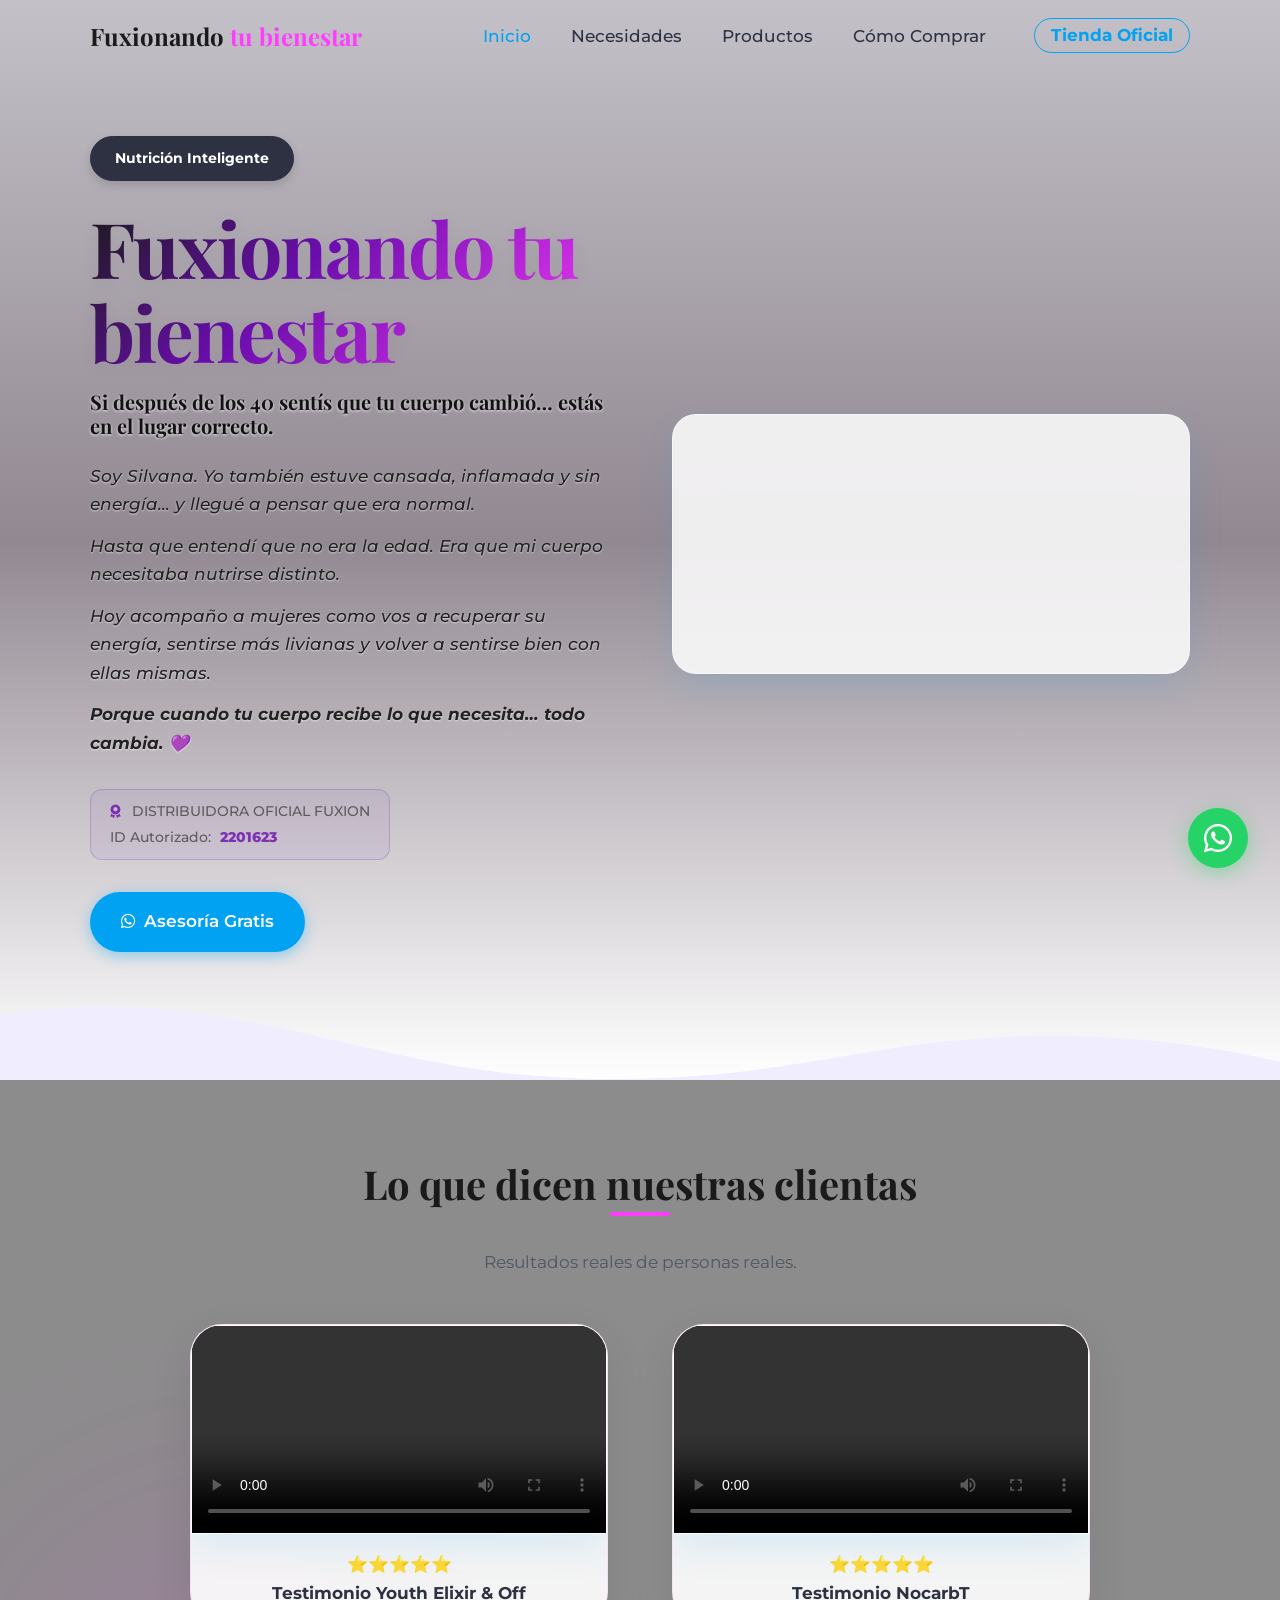
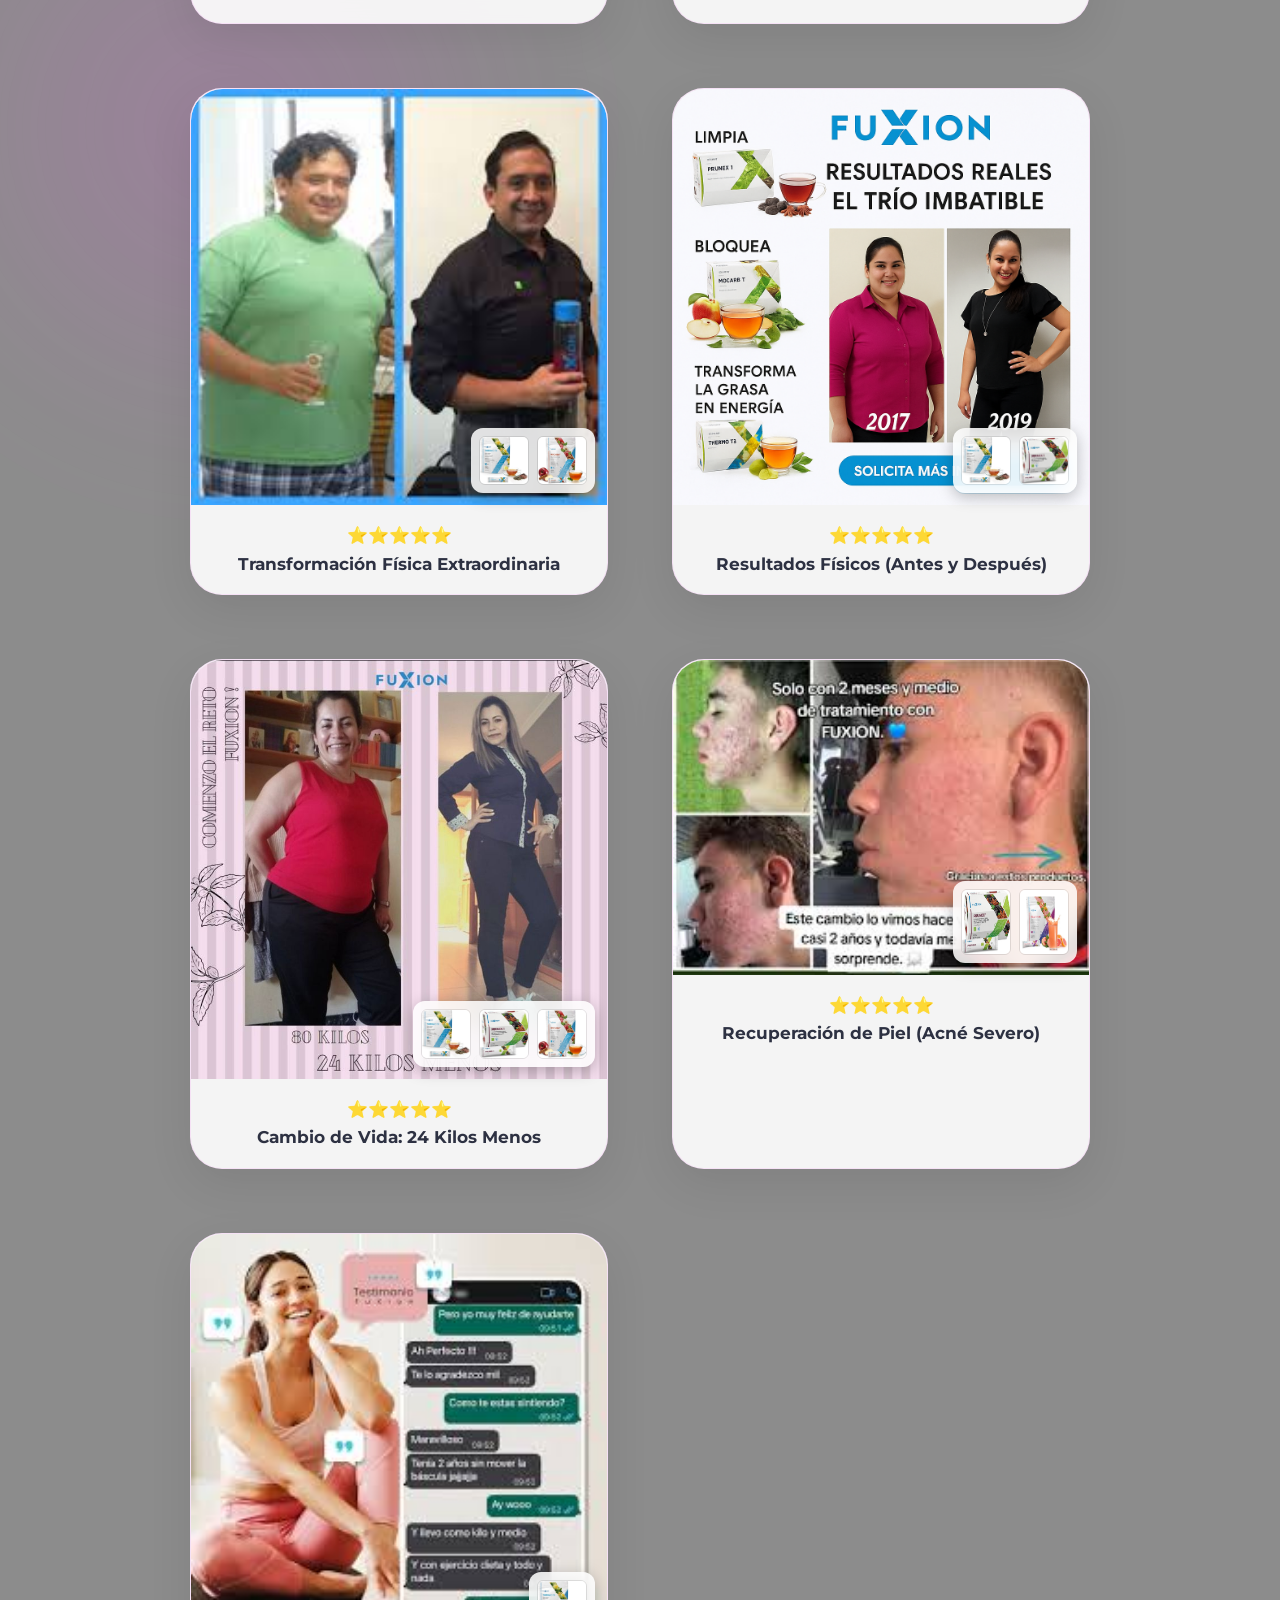
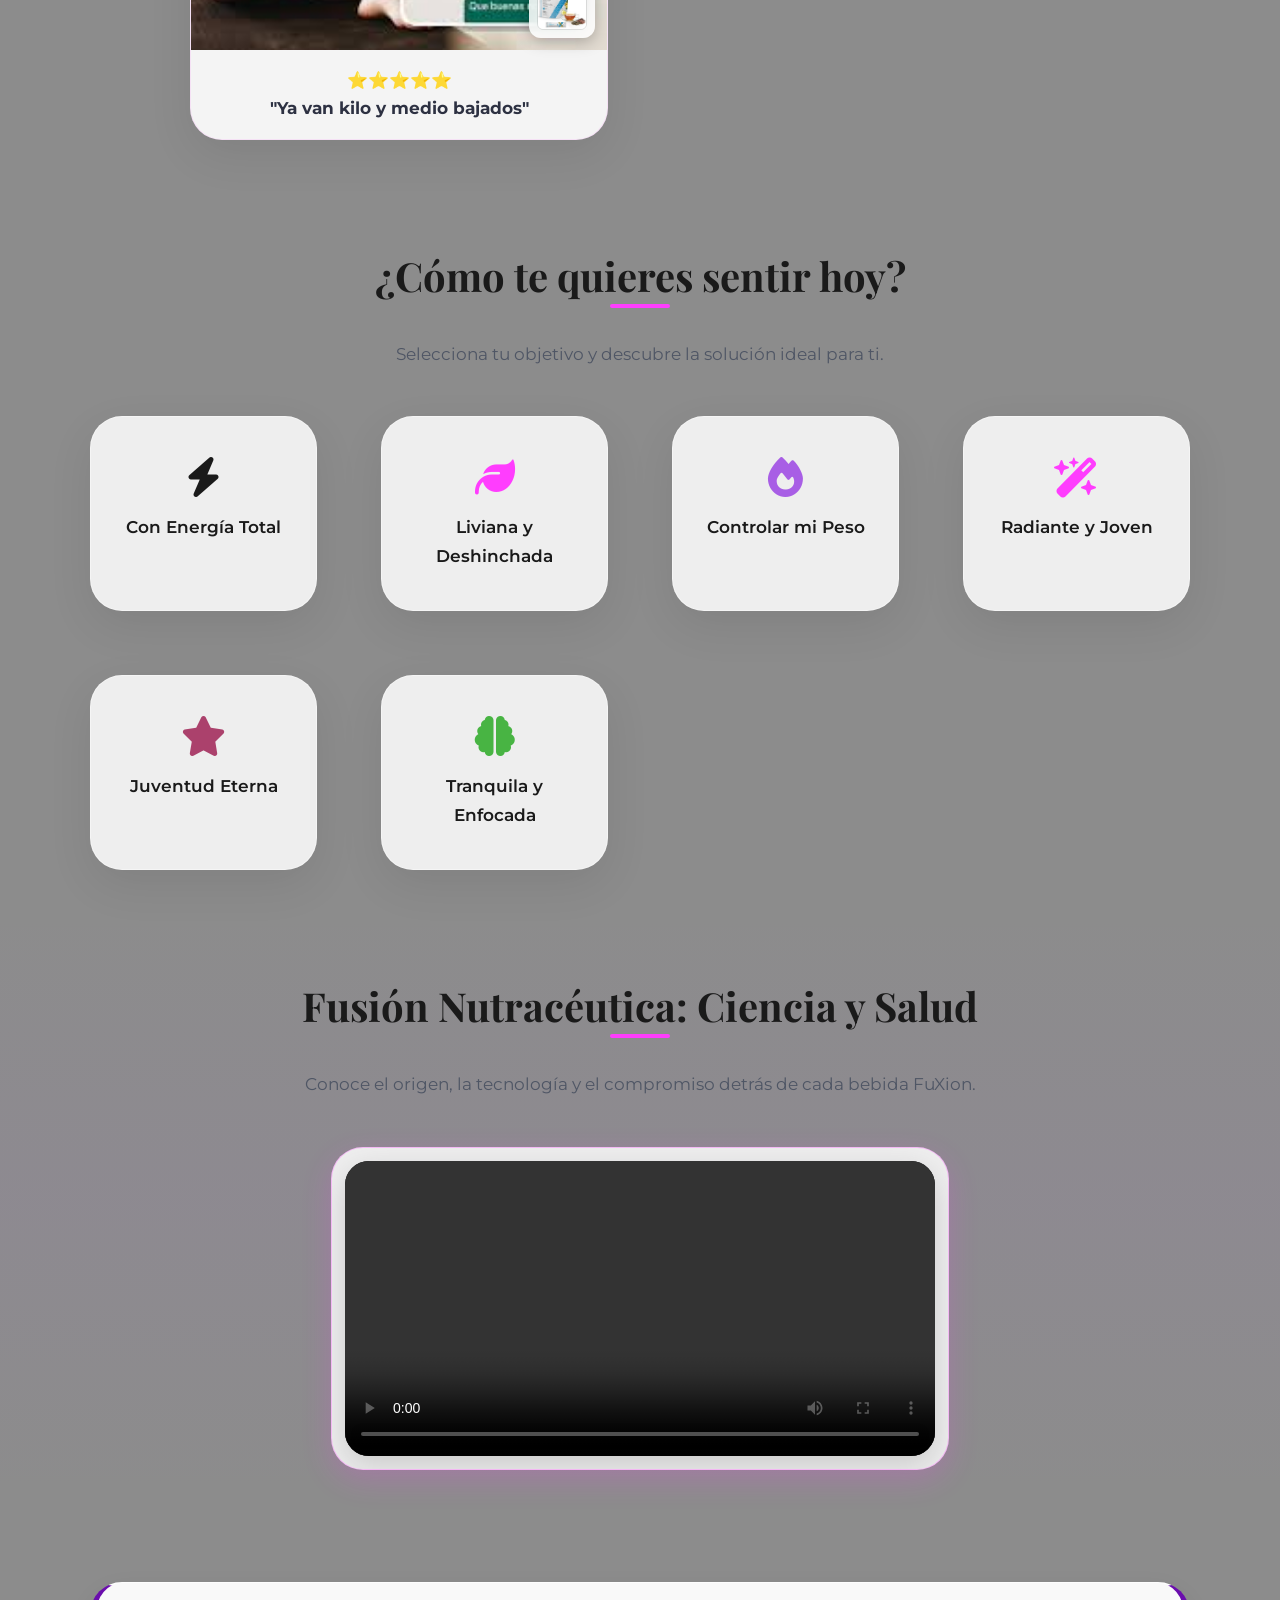
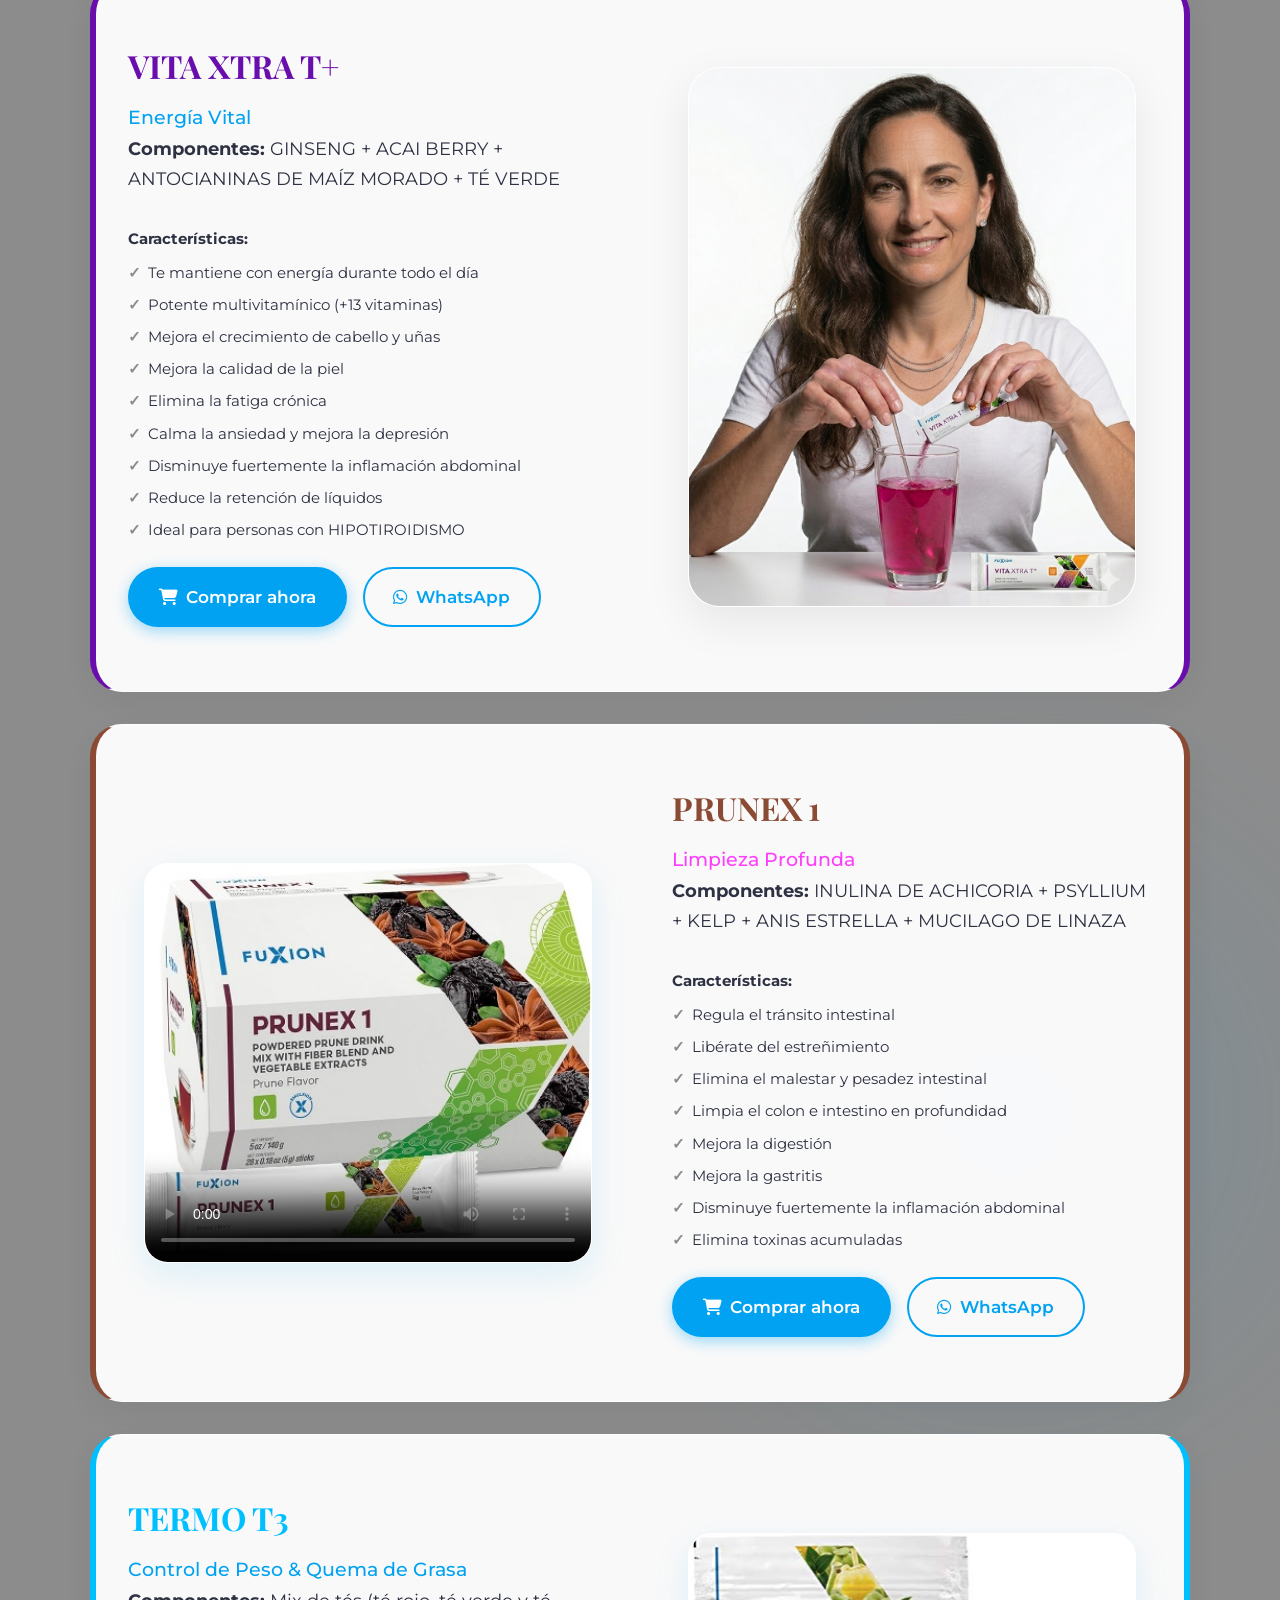
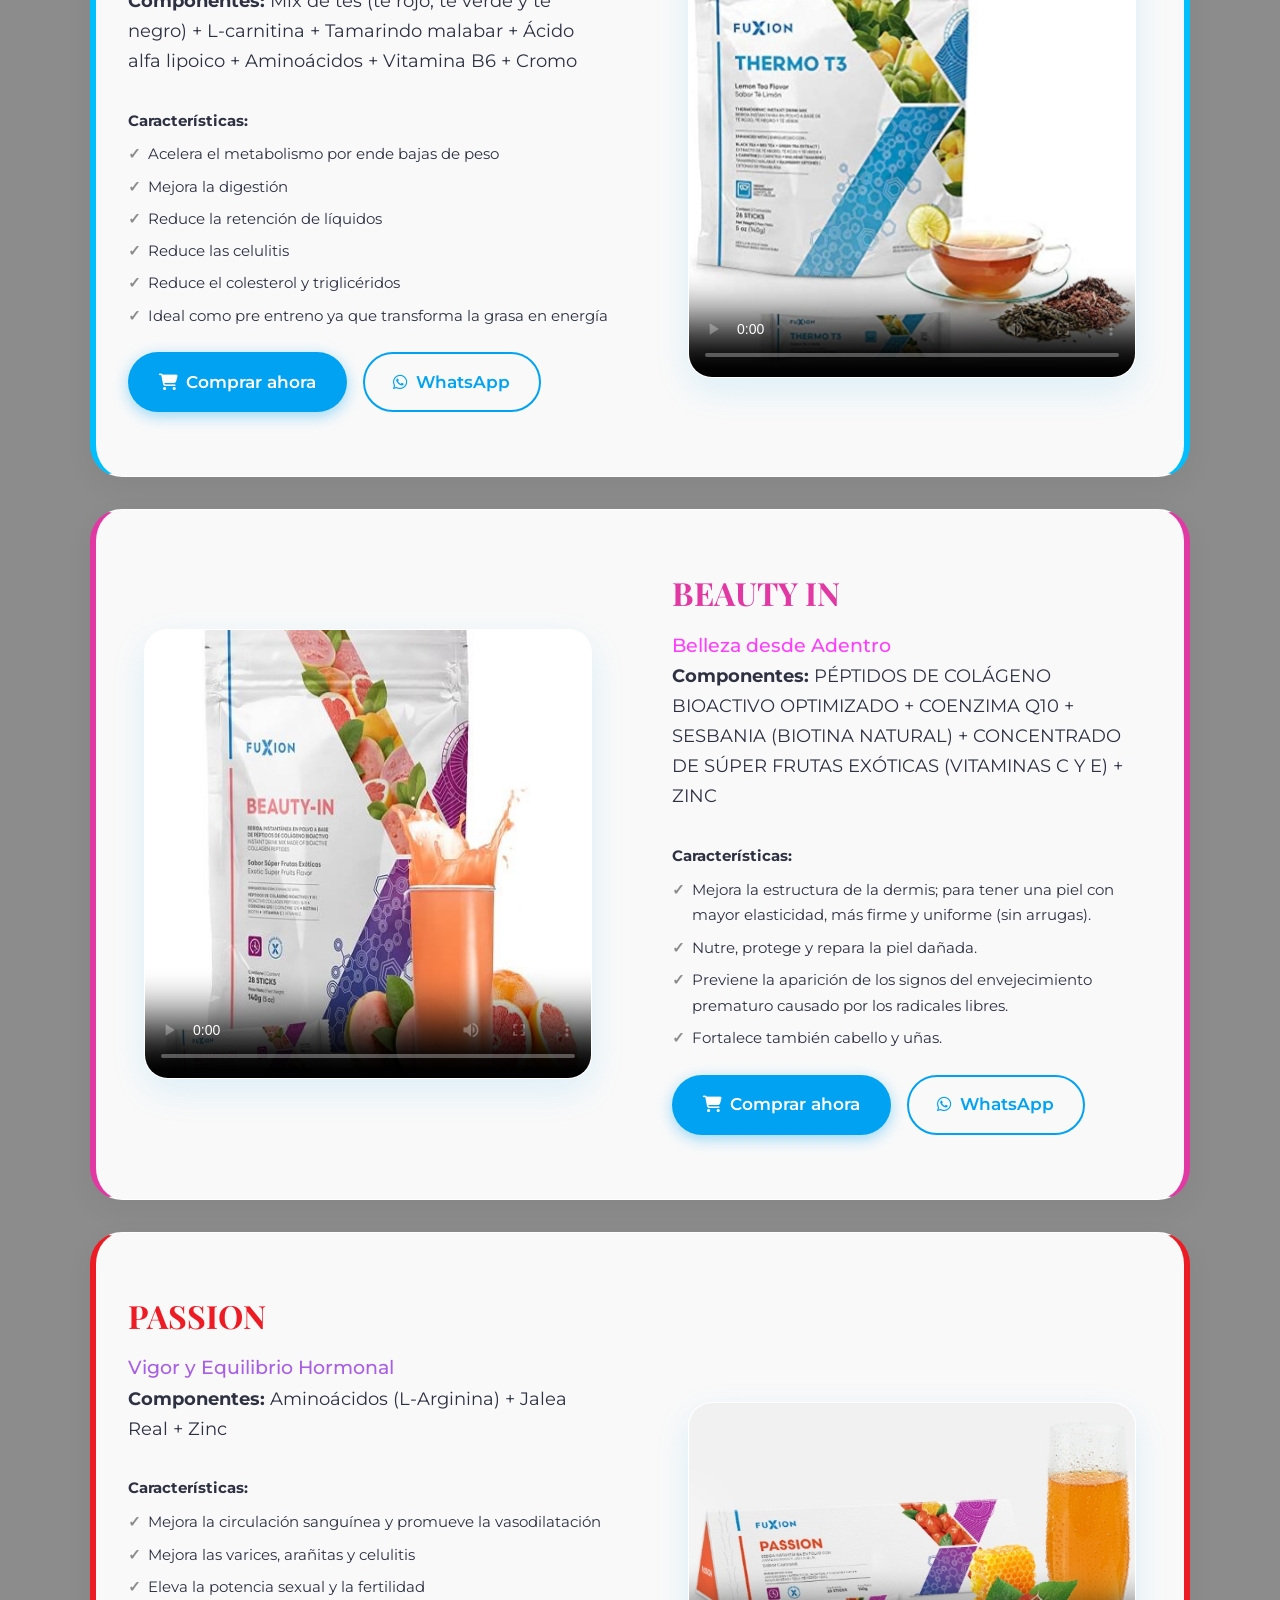
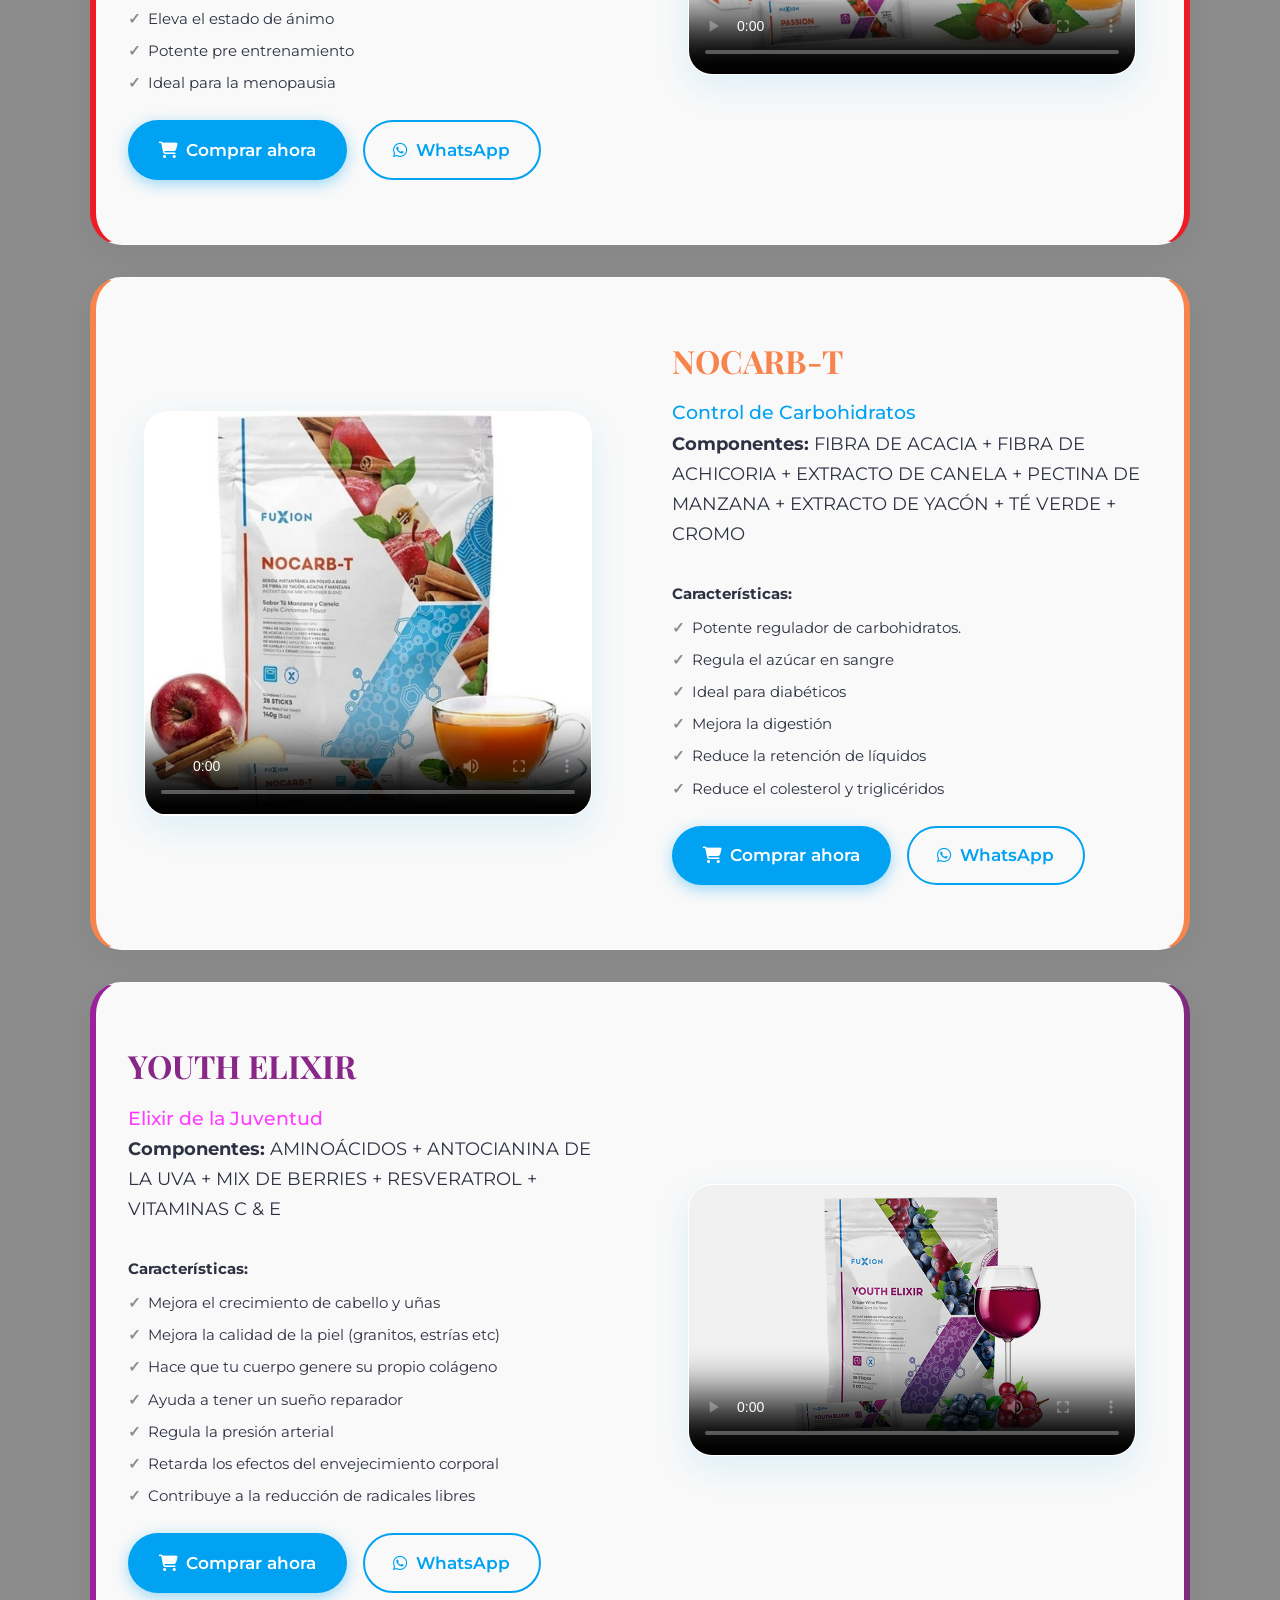
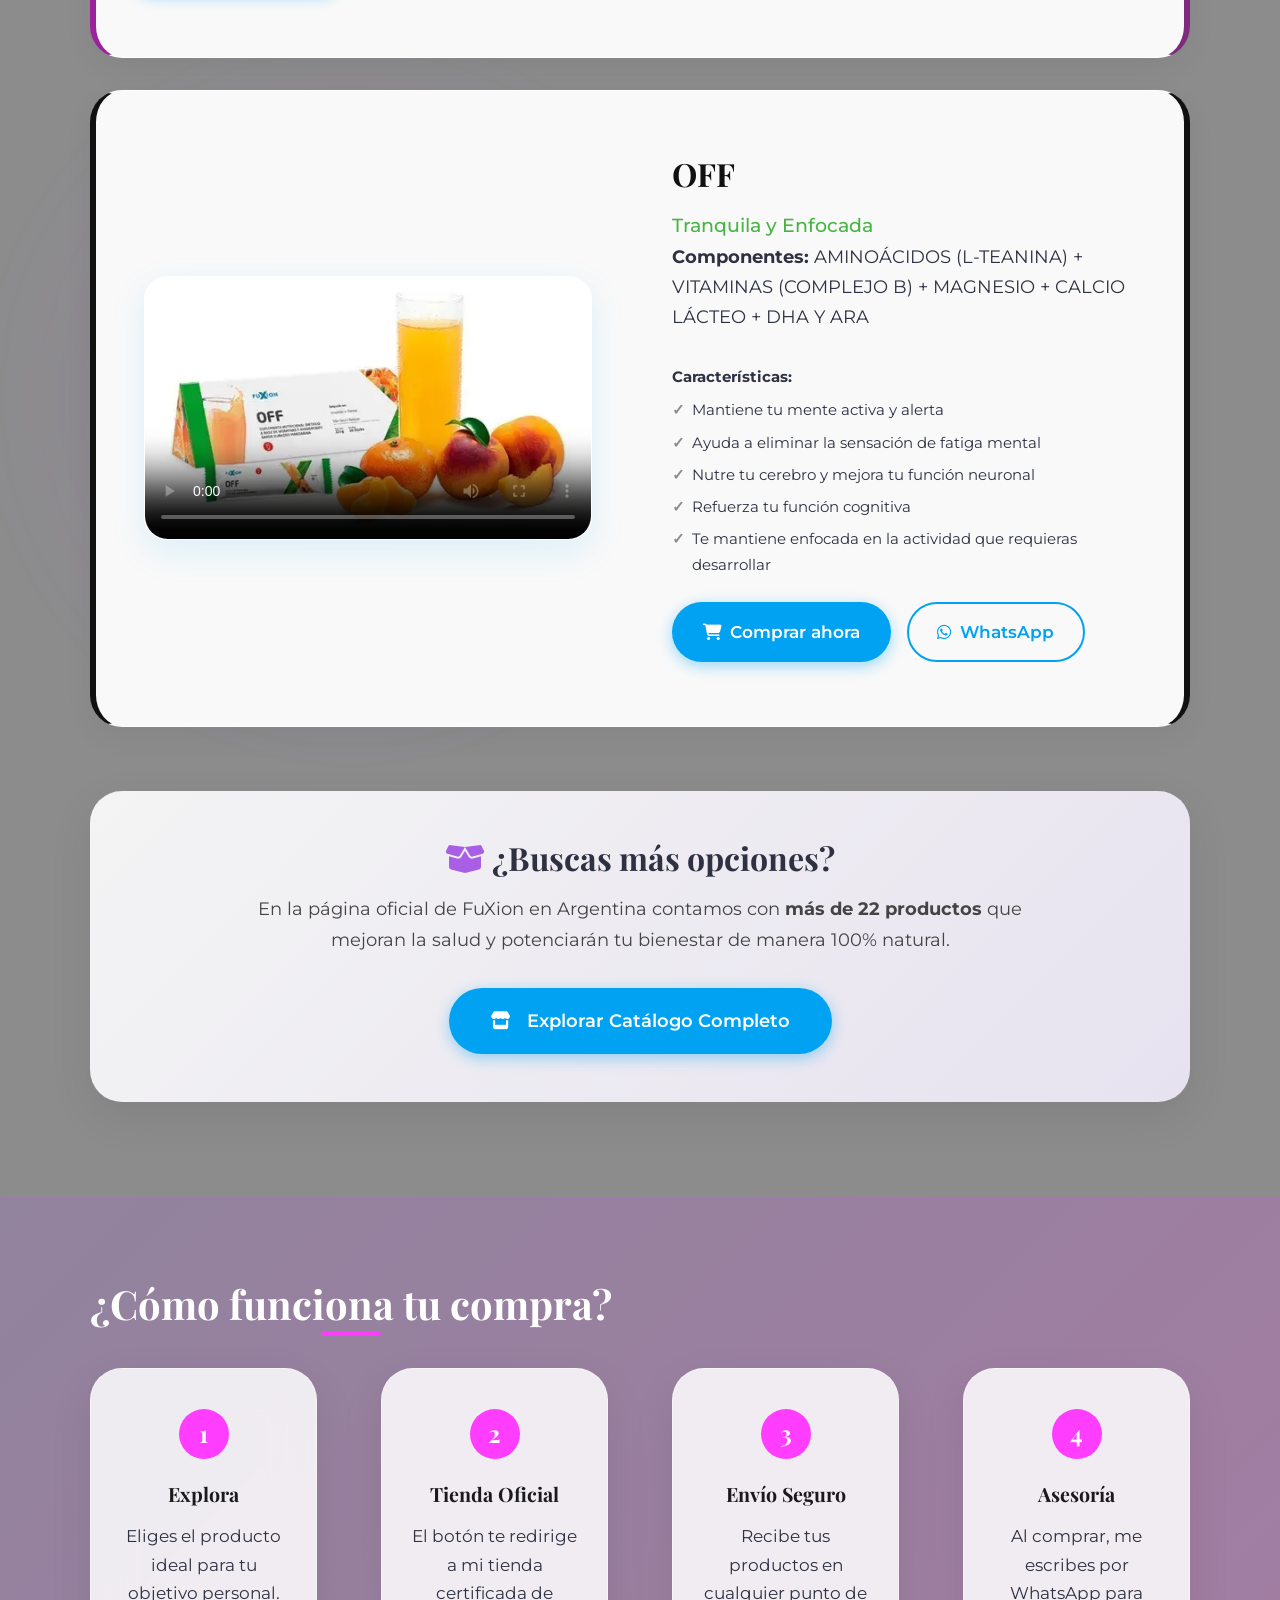
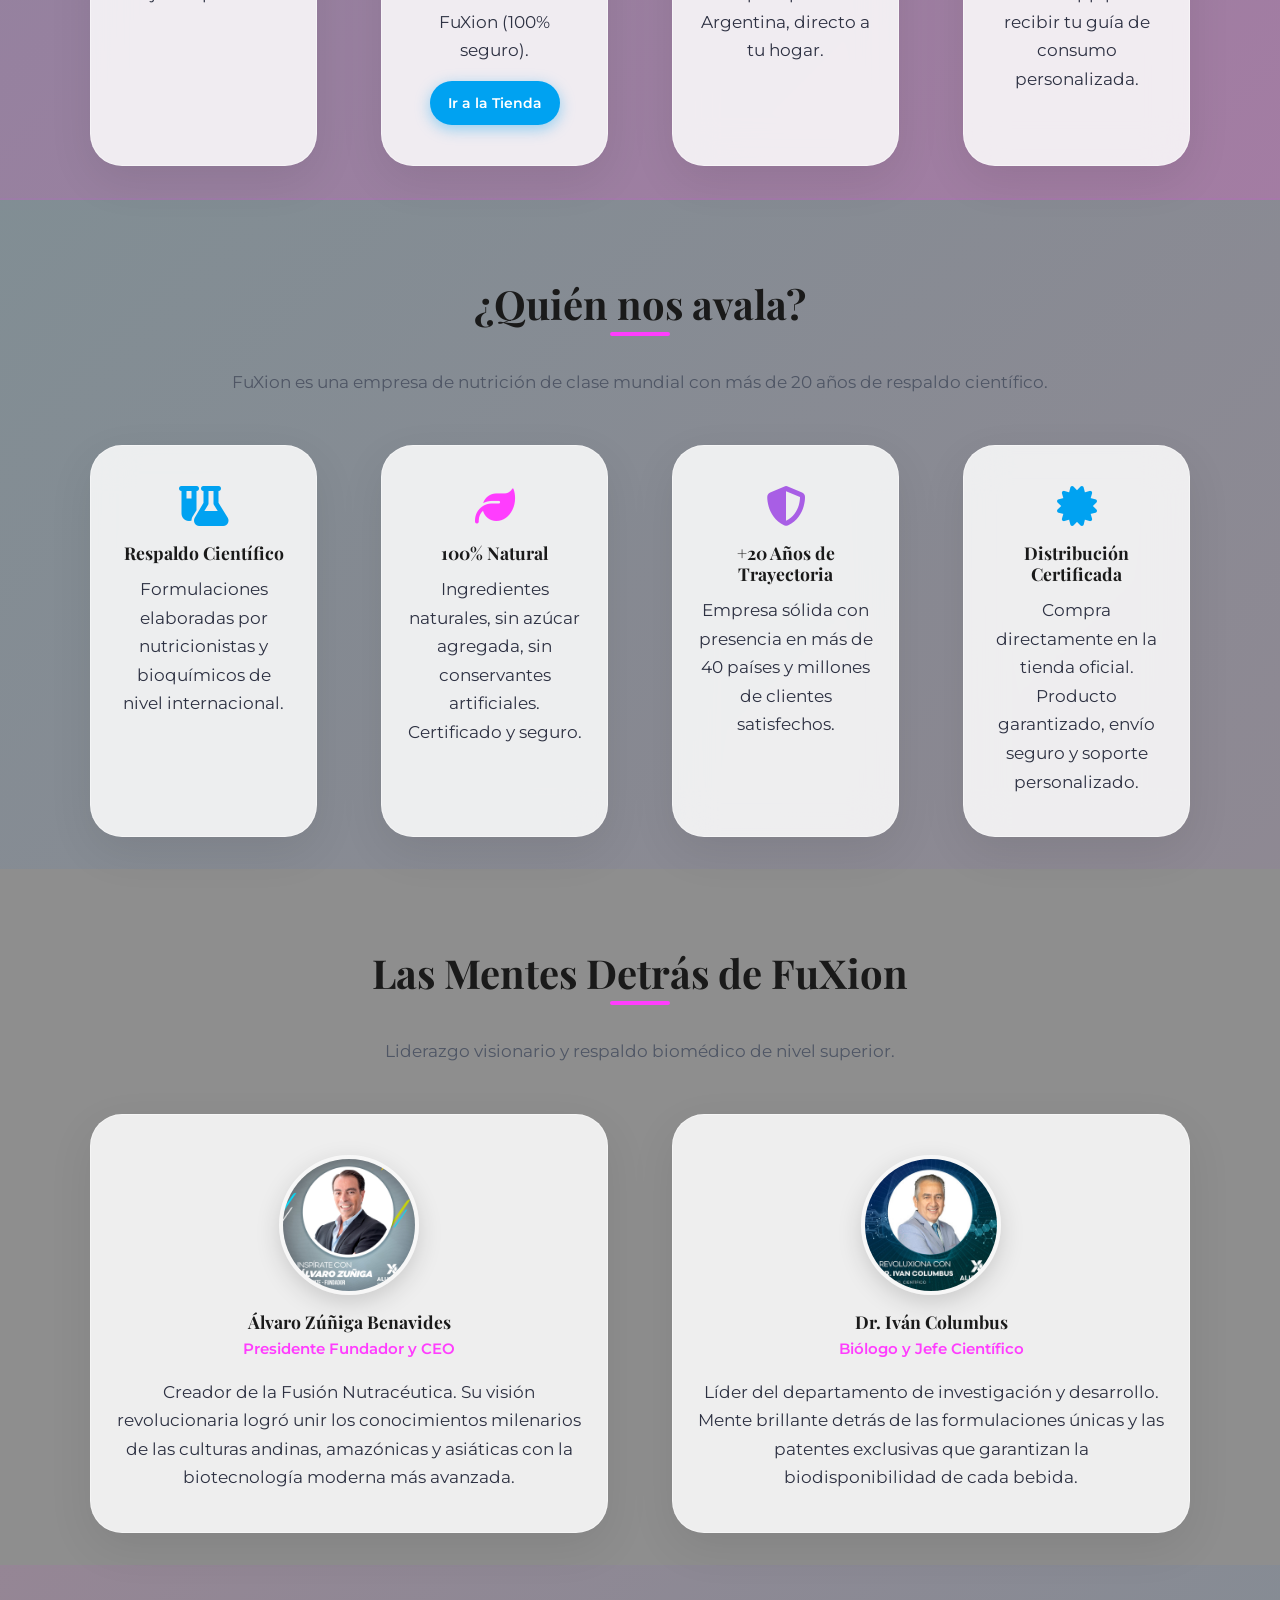
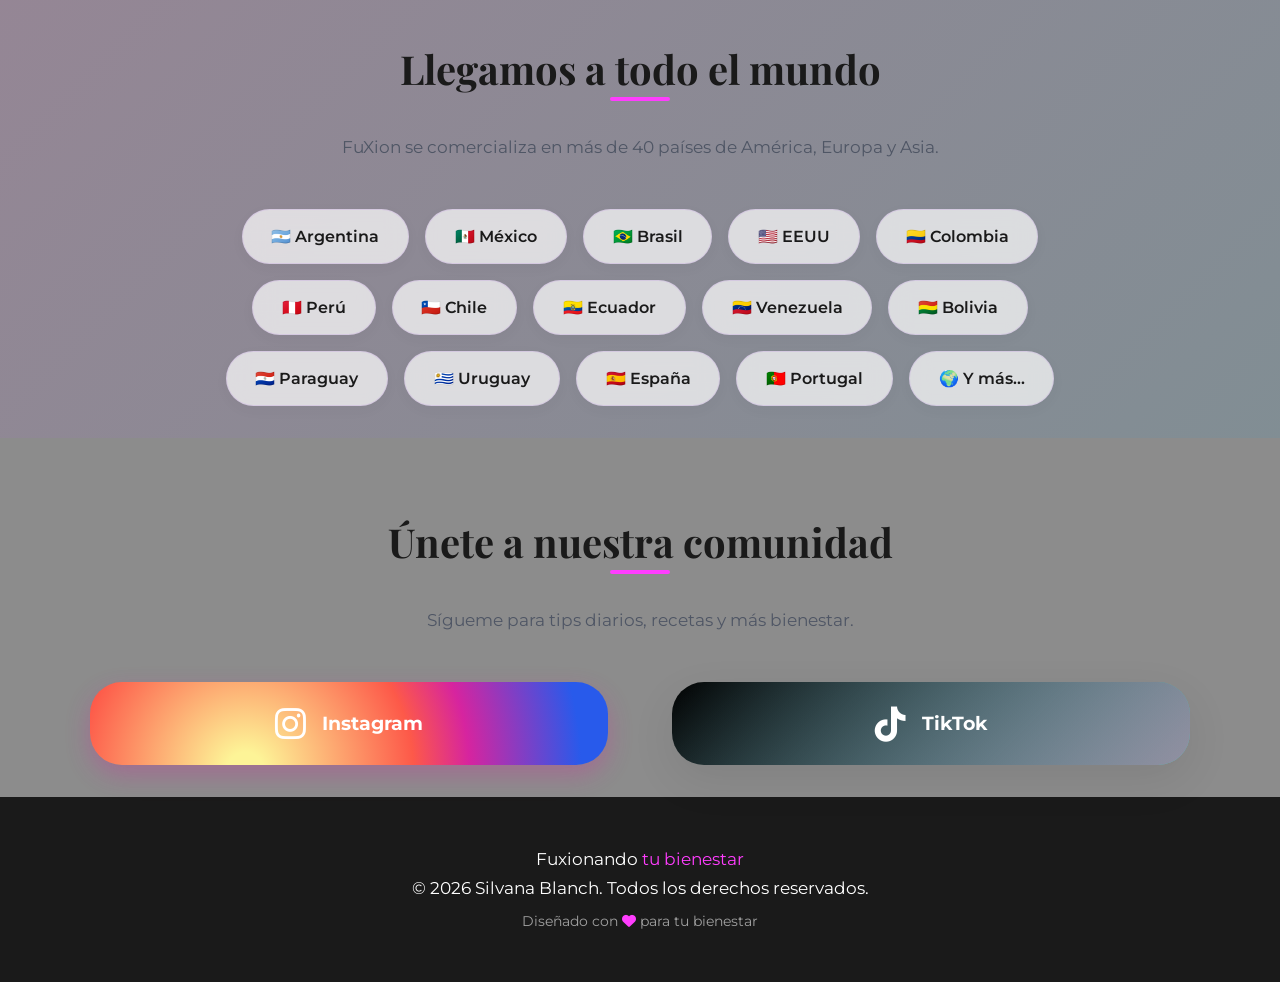
==== index.html @ 1efd76d2 "nombres finales" ====
<!DOCTYPE html>
<html lang="es">

<head>
    <meta charset="UTF-8">
    <meta name="viewport" content="width=device-width, initial-scale=1.0">
    <title>Fuxionando tu Bienestar | Silvana Blanch</title>

    <!-- Meta Tags for SEO -->
    <meta name="description"
        content="Tu guía hacia una vida saludable y llena de energía con nutrición inteligente Fuxion. Por Silvana Blanch.">

    <!-- Google Fonts -->
    <link rel="preconnect" href="https://fonts.googleapis.com">
    <link rel="preconnect" href="https://fonts.gstatic.com" crossorigin>
    <link
        href="https://fonts.googleapis.com/css2?family=Montserrat:wght@300;400;500;600;700&family=Playfair+Display:ital,wght@0,400;0,600;0,700;1,400&display=swap"
        rel="stylesheet">

    <!-- CSS -->
    <link rel="stylesheet" href="styles.css?v=1.1">

    <!-- Font Awesome (for icons) -->
    <link rel="stylesheet" href="https://cdnjs.cloudflare.com/ajax/libs/font-awesome/6.4.0/css/all.min.css">
</head>

<body>

    <!-- Background Decoration -->
    <div class="bg-blobs">
        <div class="blob blob-1"></div>
        <div class="blob blob-2"></div>
        <div class="blob blob-3"></div>
    </div>

    <!-- Header & Nav -->
    <header class="header" id="header">
        <nav class="nav-container container">
            <a href="#" class="logo">
                Fuxionando <span class="logo-highlight">tu bienestar</span>
            </a>

            <div class="nav-menu" id="nav-menu">
                <ul class="nav-list">
                    <li><a href="#home" class="nav-link active-link">Inicio</a></li>
                    <li><a href="#necesidades" class="nav-link">Necesidades</a></li>
                    <li><a href="#productos" class="nav-link">Productos</a></li>
                    <li><a href="#confianza" class="nav-link">Cómo Comprar</a></li>
                    <li><a href="http://www.ifuxion.com/silvanablanch" target="_blank" class="nav-link"
                            style="font-weight: 700; color: #00A2F1; border: 1px solid #00A2F1; padding: 0.4rem 1rem; border-radius: 2rem; margin-left: 0.5rem;">Tienda
                            Oficial</a></li>
                </ul>
                <div class="close-menu" id="close-menu">
                    <i class="fa-solid fa-xmark"></i>
                </div>
            </div>

            <div class="mobile-toggle" id="mobile-toggle">
                <i class="fa-solid fa-bars"></i>
            </div>
        </nav>
    </header>

    <main>
        <!-- HERO -->
        <section class="hero section" id="home">
            <div class="hero-container container grid">
                <div class="hero-data reveal-left">
                    <span class="hero-badge">Nutrición Inteligente</span>
                    <h1 class="hero-title">Fuxionando tu bienestar</h1>
                    <h2 class="hero-subtitle">Si después de los 40 sentís que tu cuerpo cambió… estás en el lugar
                        correcto.</h2>
                    <div class="hero-description">
                        <p>Soy Silvana. Yo también estuve cansada, inflamada y sin energía… y llegué a pensar que era
                            normal.</p>
                        <p style="margin-top: 0.8rem;">Hasta que entendí que no era la edad. Era que mi cuerpo
                            necesitaba nutrirse distinto.</p>
                        <p style="margin-top: 0.8rem;">Hoy acompaño a mujeres como vos a recuperar su energía, sentirse
                            más livianas y volver a sentirse bien con ellas mismas.</p>
                        <p style="margin-top: 0.8rem; font-weight: 700;">Porque cuando tu cuerpo recibe lo que necesita…
                            <strong>todo cambia. 💜</strong>
                        </p>
                    </div>
                    <div class="distribuidor-badge">
                        <p>
                            <span><i class="fa-solid fa-award"></i> DISTRIBUIDORA OFICIAL FUXION</span>
                            <span>ID Autorizado: <strong>2201623</strong></span>
                        </p>
                    </div>
                    <div class="hero-buttons">
                        <a href="https://wa.link/ibavbz" target="_blank" class="btn btn-primary"><i
                                class="fa-brands fa-whatsapp"></i> Asesoría Gratis</a>
                    </div>
                </div>

                    <video autoplay muted loop playsinline class="hero-video glass-panel">
                        <source src="assets/presentacion.mp4" type="video/mp4">
                    </video>
                </div>
            </div>

            <div class="wave-bottom">
                <svg data-name="Layer 1" xmlns="http://www.w3.org/2000/svg" viewBox="0 0 1200 120"
                    preserveAspectRatio="none">
                    <path
                        d="M321.39,56.44c58-10.79,114.16-30.13,172-41.86,82.39-16.72,168.19-17.73,250.45-.39C823.78,31,906.67,72,985.66,92.83c70.05,18.48,146.53,26.09,214.34,3V0H0V27.35A600.21,600.21,0,0,0,321.39,56.44Z"
                        class="shape-fill"></path>
                </svg>
            </div>
        </section>

        <!-- TESTIMONIOS -->
        <section class="section" id="testimonios">
            <div class="container text-center">
                <h2 class="section-title reveal-up">Lo que dicen nuestras clientas</h2>
                <p class="section-subtitle reveal-up delay-1">Resultados reales de personas reales.</p>
                <div class="testimonios-container grid reveal-up delay-2">
                    <div class="testimonio-video-card glass-panel">
                        <video controls class="testimonio-video glass-panel">
                            <source src="assets/Testimonio%20de%20Youth%20Elixir%20y%20Off.mp4" type="video/mp4">
                        </video>
                        <div class="testimonio-video-footer">
                            <div class="testimonio-stars">⭐⭐⭐⭐⭐</div>
                            <p><strong>Testimonio Youth Elixir & Off</strong></p>
                        </div>
                    </div>
                    <div class="testimonio-video-card glass-panel">
                        <video controls class="testimonio-video glass-panel">
                            <source src="assets/testimonio-nocarbt.mp4" type="video/mp4">
                        </video>
                        <div class="testimonio-video-footer">
                            <div class="testimonio-stars">⭐⭐⭐⭐⭐</div>
                            <p><strong>Testimonio NocarbT</strong></p>
                        </div>
                    </div>
                    <div class="testimonio-video-card glass-panel">
                        <div style="position: relative;">
                            <img src="assets/TESTIMONIO%202.jpg" class="testimonio-img" alt="Testimonio Hombre">
                            <div class="testimonio-productos-overlay">
                                <img src="assets/TERMO%20T3.jpeg" alt="Termo T3" title="Termo T3"
                                    class="testimonio-producto-mini">
                                <img src="assets/NOCARB%20T.jpeg" alt="Nocarb T" title="Nocarb T"
                                    class="testimonio-producto-mini">
                            </div>
                        </div>
                        <div class="testimonio-video-footer">
                            <div class="testimonio-stars">⭐⭐⭐⭐⭐</div>
                            <p><strong>Transformación Física Extraordinaria</strong></p>
                        </div>
                    </div>
                    <div class="testimonio-video-card glass-panel">
                        <div style="position: relative;">
                            <img src="assets/ANTES%20Y%20DESPUES.png" class="testimonio-img" alt="Testimonio Mujer">
                            <div class="testimonio-productos-overlay">
                                <img src="assets/TERMO%20T3.jpeg" alt="Termo T3" title="Termo T3"
                                    class="testimonio-producto-mini">
                                <img src="assets/PRUNEX%201.jpeg" alt="Prunex 1" title="Prunex 1"
                                    class="testimonio-producto-mini">
                            </div>
                        </div>
                        <div class="testimonio-video-footer">
                            <div class="testimonio-stars">⭐⭐⭐⭐⭐</div>
                            <p><strong>Resultados Físicos (Antes y Después)</strong></p>
                        </div>
                    </div>
                    <div class="testimonio-video-card glass-panel">
                        <div style="position: relative;">
                            <img src="assets/testimonio%203.jpg" class="testimonio-img" alt="Testimonio 24 Kilos Menos">
                            <div class="testimonio-productos-overlay">
                                <img src="assets/TERMO%20T3.jpeg" alt="Termo T3" title="Termo T3"
                                    class="testimonio-producto-mini">
                                <img src="assets/PRUNEX%201.jpeg" alt="Prunex 1" title="Prunex 1"
                                    class="testimonio-producto-mini">
                                <img src="assets/NOCARB%20T.jpeg" alt="Nocarb T" title="Nocarb T"
                                    class="testimonio-producto-mini">
                            </div>
                        </div>
                        <div class="testimonio-video-footer">
                            <div class="testimonio-stars">⭐⭐⭐⭐⭐</div>
                            <p><strong>Cambio de Vida: 24 Kilos Menos</strong></p>
                        </div>
                    </div>
                    <div class="testimonio-video-card glass-panel">
                        <div style="position: relative;">
                            <img src="assets/Testimonio%204.jpg" class="testimonio-img" alt="Testimonio Piel y Acné">
                            <div class="testimonio-productos-overlay">
                                <img src="assets/PRUNEX%201.jpeg" alt="Prunex 1" title="Prunex 1"
                                    class="testimonio-producto-mini">
                                <img src="assets/BEAYTY%20IN.jpeg" alt="Beauty In" title="Beauty In"
                                    class="testimonio-producto-mini">
                            </div>
                        </div>
                        <div class="testimonio-video-footer">
                            <div class="testimonio-stars">⭐⭐⭐⭐⭐</div>
                            <p><strong>Recuperación de Piel (Acné Severo)</strong></p>
                        </div>
                    </div>
                    <div class="testimonio-video-card glass-panel">
                        <div style="position: relative;">
                            <img src="assets/Testimonio%205.jpg" class="testimonio-img"
                                alt="Testimonio Chat de Cliente">
                            <div class="testimonio-productos-overlay">
                                <img src="assets/TERMO%20T3.jpeg" alt="Termo T3" title="Termo T3"
                                    class="testimonio-producto-mini">
                            </div>
                        </div>
                        <div class="testimonio-video-footer">
                            <div class="testimonio-stars">⭐⭐⭐⭐⭐</div>
                            <p><strong>"Ya van kilo y medio bajados"</strong></p>
                        </div>
                    </div>
                </div>
            </div>
        </section>

        <!-- FILTRO DE NECESIDADES -->
        <section class="section" id="necesidades">
            <div class="container text-center">
                <h2 class="section-title reveal-up">¿Cómo te quieres sentir hoy?</h2>
                <p class="section-subtitle reveal-up delay-1">Selecciona tu objetivo y descubre la solución ideal para
                    ti.</p>

                <div class="necesidades-container grid reveal-up delay-2">
                    <a href="#vita" class="glass-panel btn-necesidad">
                        <i class="fa-solid fa-bolt btn-icon"></i>
                        <span>Con Energía Total</span>
                    </a>
                    <a href="#prunex" class="glass-panel btn-necesidad">
                        <i class="fa-solid fa-leaf btn-icon pink-icon"></i>
                        <span>Liviana y Deshinchada</span>
                    </a>
                    <a href="#termo" class="glass-panel btn-necesidad">
                        <i class="fa-solid fa-fire btn-icon violet-icon"></i>
                        <span>Controlar mi Peso</span>
                    </a>
                    <a href="#beauty" class="glass-panel btn-necesidad">
                        <i class="fa-solid fa-wand-magic-sparkles btn-icon pink-icon"></i>
                        <span>Radiante y Joven</span>
                    </a>
                    <a href="#youth" class="glass-panel btn-necesidad">
                        <i class="fa-solid fa-star btn-icon" style="color: #ab416c;"></i>
                        <span>Juventud Eterna</span>
                    </a>
                    <a href="#off" class="glass-panel btn-necesidad">
                        <i class="fa-solid fa-brain btn-icon" style="color: #48b443;"></i>
                        <span>Tranquila y Enfocada</span>
                    </a>
                </div>
            </div>
        </section>

        <!-- CIENCIA Y SALUD: HISTORIA DE FUXION -->
        <section class="section" id="ciencia"
            style="background: linear-gradient(180deg, transparent, rgba(168, 94, 229, 0.05), transparent);">
            <div class="container text-center">
                <h2 class="section-title reveal-up">Fusión Nutracéutica: Ciencia y Salud</h2>
                <p class="section-subtitle reveal-up delay-1">Conoce el origen, la tecnología y el compromiso detrás de
                    cada bebida FuXion.</p>

                <div class="ciencia-video-container reveal-up delay-2">
                    <div class="glass-panel video-wrapper-historia">
                        <video controls class="historia-video">
                            <source src="assets/historia-fuxion.mp4" type="video/mp4">
                            Tu navegador no soporta videos.
                        </video>
                    </div>
                </div>
            </div>
        </section>

        <!-- PRODUCTOS -->
        <section class="section pb-extra" id="productos">
            <div class="container">

                <!-- PRODUCTO 1: VITA XTRA T+ -->
                <div class="producto-bloque grid bg-violet reveal-up" id="vita">
                    <div class="producto-data">
                        <h3 class="producto-title">VITA XTRA T+</h3>
                        <p class="producto-subtitle text-blue">Energía Vital</p>
                        <p class="producto-description">
                            <strong>Componentes:</strong> GINSENG + ACAI BERRY + ANTOCIANINAS DE MAÍZ MORADO + TÉ VERDE
                        </p>
                        <div class="producto-caracteristicas">
                            <strong>Características:</strong>
                            <ul>
                                <li>Te mantiene con energía durante todo el día</li>
                                <li>Potente multivitamínico (+13 vitaminas)</li>
                                <li>Mejora el crecimiento de cabello y uñas</li>
                                <li>Mejora la calidad de la piel</li>
                                <li>Elimina la fatiga crónica</li>
                                <li>Calma la ansiedad y mejora la depresión</li>
                                <li>Disminuye fuertemente la inflamación abdominal</li>
                                <li>Reduce la retención de líquidos</li>
                                <li>Ideal para personas con HIPOTIROIDISMO</li>
                            </ul>
                        </div>
                        <div class="producto-buttons">
                            <a href="https://www.ifuxion.com/silvanablanch/enrollment/productsdet?itemcode=143877"
                                target="_blank" class="btn btn-primary"><i class="fa-solid fa-cart-shopping"></i>
                                Comprar ahora</a>
                            <a href="https://wa.link/ibavbz" target="_blank" class="btn btn-outline"><i
                                    class="fa-brands fa-whatsapp"></i> WhatsApp</a>
                        </div>
                    </div>
                    <div class="producto-visual">
                        <img src="assets/image21.png" alt="Vita Xtra T+" class="glass-panel">
                    </div>
                </div>

                <!-- PRODUCTO 2: PRUNEX 1 -->
                <div class="producto-bloque grid reverse-layout bg-marron reveal-up" id="prunex">
                    <div class="producto-data">
                        <h3 class="producto-title">PRUNEX 1</h3>
                        <p class="producto-subtitle text-pink">Limpieza Profunda</p>
                        <p class="producto-description">
                            <strong>Componentes:</strong> INULINA DE ACHICORIA + PSYLLIUM + KELP + ANIS ESTRELLA +
                            MUCILAGO DE LINAZA
                        </p>
                        <div class="producto-caracteristicas">
                            <strong>Características:</strong>
                            <ul>
                                <li>Regula el tránsito intestinal</li>
                                <li>Libérate del estreñimiento</li>
                                <li>Elimina el malestar y pesadez intestinal</li>
                                <li>Limpia el colon e intestino en profundidad</li>
                                <li>Mejora la digestión</li>
                                <li>Mejora la gastritis</li>
                                <li>Disminuye fuertemente la inflamación abdominal</li>
                                <li>Elimina toxinas acumuladas</li>
                            </ul>
                        </div>
                        <div class="producto-buttons">
                            <a href="https://www.ifuxion.com/silvanablanch/enrollment/productsdet?itemcode=143855"
                                target="_blank" class="btn btn-primary"><i class="fa-solid fa-cart-shopping"></i>
                                Comprar ahora</a>
                            <a href="https://wa.link/ibavbz" target="_blank" class="btn btn-outline"><i
                                    class="fa-brands fa-whatsapp"></i> WhatsApp</a>
                        </div>
                    </div>
                    <div class="producto-visual">
                        <video controls class="producto-video glass-panel" poster="assets/PRUNEX%201.jpeg">
                            <source src="assets/PRUNEX1%20VIDEO.mp4" type="video/mp4">
                        </video>
                    </div>
                </div>

                <!-- PRODUCTO 3: TERMO T3 -->
                <div class="producto-bloque grid bg-blue reveal-up" id="termo">
                    <div class="producto-data">
                        <h3 class="producto-title">TERMO T3</h3>
                        <p class="producto-subtitle">Control de Peso & Quema de Grasa</p>
                        <p class="producto-description">
                            <strong>Componentes:</strong> Mix de tés (té rojo, té verde y té negro) + L-carnitina +
                            Tamarindo malabar + Ácido alfa lipoico + Aminoácidos + Vitamina B6 + Cromo
                        </p>
                        <div class="producto-caracteristicas">
                            <strong>Características:</strong>
                            <ul>
                                <li>Acelera el metabolismo por ende bajas de peso</li>
                                <li>Mejora la digestión</li>
                                <li>Reduce la retención de líquidos</li>
                                <li>Reduce las celulitis</li>
                                <li>Reduce el colesterol y triglicéridos</li>
                                <li>Ideal como pre entreno ya que transforma la grasa en energía</li>
                            </ul>
                        </div>
                        <div class="producto-buttons">
                            <a href="https://www.ifuxion.com/silvanablanch/enrollment/productsdet?itemcode=142329"
                                target="_blank" class="btn btn-primary"><i class="fa-solid fa-cart-shopping"></i>
                                Comprar ahora</a>
                            <a href="https://wa.link/ibavbz" target="_blank" class="btn btn-outline"><i
                                    class="fa-brands fa-whatsapp"></i> WhatsApp</a>
                        </div>
                    </div>
                    <div class="producto-visual">
                        <video controls class="producto-video glass-panel" poster="assets/TERMO%20T3.jpeg">
                            <source src="assets/Termo%20T3%20y%20Nocarb%20T.mp4" type="video/mp4">
                        </video>
                    </div>
                </div>

                <!-- PRODUCTO 4: BEAUTY IN -->
                <div class="producto-bloque grid reverse-layout bg-rosa reveal-up" id="beauty">
                    <div class="producto-data">
                        <h3 class="producto-title">BEAUTY IN</h3>
                        <p class="producto-subtitle text-pink">Belleza desde Adentro</p>
                        <p class="producto-description">
                            <strong>Componentes:</strong> PÉPTIDOS DE COLÁGENO BIOACTIVO OPTIMIZADO + COENZIMA Q10 +
                            SESBANIA (BIOTINA NATURAL) + CONCENTRADO DE SÚPER FRUTAS EXÓTICAS (VITAMINAS C Y E) + ZINC
                        </p>
                        <div class="producto-caracteristicas">
                            <strong>Características:</strong>
                            <ul>
                                <li>Mejora la estructura de la dermis; para tener una piel con mayor elasticidad, más
                                    firme y uniforme (sin arrugas).</li>
                                <li>Nutre, protege y repara la piel dañada.</li>
                                <li>Previene la aparición de los signos del envejecimiento prematuro causado por los
                                    radicales libres.</li>
                                <li>Fortalece también cabello y uñas.</li>
                            </ul>
                        </div>
                        <div class="producto-buttons">
                            <a href="https://www.ifuxion.com/silvanablanch/enrollment/productsdet?itemcode=149623"
                                target="_blank" class="btn btn-primary"><i class="fa-solid fa-cart-shopping"></i>
                                Comprar ahora</a>
                            <a href="https://wa.link/ibavbz" target="_blank" class="btn btn-outline"><i
                                    class="fa-brands fa-whatsapp"></i> WhatsApp</a>
                        </div>
                    </div>
                    <div class="producto-visual">
                        <video src="assets/Beauty%20In.mp4" class="producto-video glass-panel"
                            poster="assets/Beauty%20In.jpeg" controls loop playsinline></video>
                    </div>
                </div>

                <!-- PRODUCTO 5: PASSION -->
                <div class="producto-bloque grid bg-rojo reveal-up" id="passion">
                    <div class="producto-data">
                        <h3 class="producto-title">PASSION</h3>
                        <p class="producto-subtitle text-violet">Vigor y Equilibrio Hormonal</p>
                        <p class="producto-description">
                            <strong>Componentes:</strong> Aminoácidos (L-Arginina) + Jalea Real + Zinc
                        </p>
                        <div class="producto-caracteristicas">
                            <strong>Características:</strong>
                            <ul>
                                <li>Mejora la circulación sanguínea y promueve la vasodilatación</li>
                                <li>Mejora las varices, arañitas y celulitis</li>
                                <li>Eleva la potencia sexual y la fertilidad</li>
                                <li>Eleva el estado de ánimo</li>
                                <li>Potente pre entrenamiento</li>
                                <li>Ideal para la menopausia</li>
                            </ul>
                        </div>
                        <div class="producto-buttons">
                            <a href="https://www.ifuxion.com/silvanablanch/enrollment/productsdet?itemcode=142428"
                                target="_blank" class="btn btn-primary"><i class="fa-solid fa-cart-shopping"></i>
                                Comprar ahora</a>
                            <a href="https://wa.link/ibavbz" target="_blank" class="btn btn-outline"><i
                                    class="fa-brands fa-whatsapp"></i> WhatsApp</a>
                        </div>
                    </div>
                    <div class="producto-visual">
                        <video src="assets/Video%20de%20Passion.mp4" class="producto-video glass-panel"
                            poster="assets/PASSION.jpeg" controls loop playsinline></video>
                    </div>
                </div>

                <!-- PRODUCTO 6: NOCARB-T -->
                <div class="producto-bloque grid reverse-layout bg-bordo reveal-up" id="nocarb">
                    <div class="producto-data">
                        <h3 class="producto-title">NOCARB-T</h3>
                        <p class="producto-subtitle">Control de Carbohidratos</p>
                        <p class="producto-description">
                            <strong>Componentes:</strong> FIBRA DE ACACIA + FIBRA DE ACHICORIA + EXTRACTO DE CANELA +
                            PECTINA DE MANZANA + EXTRACTO DE YACÓN + TÉ VERDE + CROMO
                        </p>
                        <div class="producto-caracteristicas">
                            <strong>Características:</strong>
                            <ul>
                                <li>Potente regulador de carbohidratos.</li>
                                <li>Regula el azúcar en sangre</li>
                                <li>Ideal para diabéticos</li>
                                <li>Mejora la digestión</li>
                                <li>Reduce la retención de líquidos</li>
                                <li>Reduce el colesterol y triglicéridos</li>
                            </ul>
                        </div>
                        <div class="producto-buttons">
                            <a href="https://www.ifuxion.com/silvanablanch/enrollment/productsdet?itemcode=145711"
                                target="_blank" class="btn btn-primary"><i class="fa-solid fa-cart-shopping"></i>
                                Comprar ahora</a>
                            <a href="https://wa.link/ibavbz" target="_blank" class="btn btn-outline"><i
                                    class="fa-brands fa-whatsapp"></i> WhatsApp</a>
                        </div>
                    </div>
                    <div class="producto-visual">
                        <video controls class="producto-video glass-panel" poster="assets/NOCARB%20T.jpeg">
                            <source src="assets/NOCARB%20T-%20TERMOT3%20VIDEO.mp4" type="video/mp4">
                        </video>
                    </div>
                </div>

                <!-- PRODUCTO 7: YOUTH ELIXIR -->
                <div class="producto-bloque grid bg-rosa reveal-up" id="youth">
                    <div class="producto-data">
                        <h3 class="producto-title">YOUTH ELIXIR</h3>
                        <p class="producto-subtitle text-pink">Elixir de la Juventud</p>
                        <p class="producto-description">
                            <strong>Componentes:</strong> AMINOÁCIDOS + ANTOCIANINA DE LA UVA + MIX DE BERRIES +
                            RESVERATROL + VITAMINAS C &amp; E
                        </p>
                        <div class="producto-caracteristicas">
                            <strong>Características:</strong>
                            <ul>
                                <li>Mejora el crecimiento de cabello y uñas</li>
                                <li>Mejora la calidad de la piel (granitos, estrías etc)</li>
                                <li>Hace que tu cuerpo genere su propio colágeno</li>
                                <li>Ayuda a tener un sueño reparador</li>
                                <li>Regula la presión arterial</li>
                                <li>Retarda los efectos del envejecimiento corporal</li>
                                <li>Contribuye a la reducción de radicales libres</li>
                            </ul>
                        </div>
                        <div class="producto-buttons">
                            <a href="https://www.ifuxion.com/silvanablanch/enrollment/productsdet?itemcode=147257"
                                target="_blank" class="btn btn-primary"><i class="fa-solid fa-cart-shopping"></i>
                                Comprar ahora</a>
                            <a href="https://wa.link/ibavbz" target="_blank" class="btn btn-outline"><i
                                    class="fa-brands fa-whatsapp"></i> WhatsApp</a>
                        </div>
                    </div>
                    <div class="producto-visual">
                        <video src="assets/Testimonio%20de%20Youth%20Elixir%20y%20Off.mp4"
                            class="producto-video glass-panel" poster="assets/Youth%20Elixir.jpg" controls loop
                            playsinline></video>
                    </div>
                </div>

                <!-- PRODUCTO 8: OFF -->
                <div class="producto-bloque grid reverse-layout bg-verde reveal-up" id="off">
                    <div class="producto-data">
                        <h3 class="producto-title">OFF</h3>
                        <p class="producto-subtitle text-green" style="color:#48b443">Tranquila y Enfocada</p>
                        <p class="producto-description">
                            <strong>Componentes:</strong> AMINOÁCIDOS (L-TEANINA) + VITAMINAS (COMPLEJO B) + MAGNESIO +
                            CALCIO LÁCTEO + DHA Y ARA
                        </p>
                        <div class="producto-caracteristicas">
                            <strong>Características:</strong>
                            <ul>
                                <li>Mantiene tu mente activa y alerta</li>
                                <li>Ayuda a eliminar la sensación de fatiga mental</li>
                                <li>Nutre tu cerebro y mejora tu función neuronal</li>
                                <li>Refuerza tu función cognitiva</li>
                                <li>Te mantiene enfocada en la actividad que requieras desarrollar</li>
                            </ul>
                        </div>
                        <div class="producto-buttons">
                            <a href="https://www.ifuxion.com/silvanablanch/enrollment/productsdet?itemcode=142527"
                                target="_blank" class="btn btn-primary"><i class="fa-solid fa-cart-shopping"></i>
                                Comprar ahora</a>
                            <a href="https://wa.link/ibavbz" target="_blank" class="btn btn-outline"><i
                                    class="fa-brands fa-whatsapp"></i> WhatsApp</a>
                        </div>
                    </div>
                    <div class="producto-visual">
                        <video src="assets/Testimonio%20de%20Youth%20Elixir%20y%20Off.mp4"
                            class="producto-video glass-panel" poster="assets/Off.webp" controls loop
                            playsinline></video>
                    </div>
                </div>

                <!-- CALL TO ACTION: CATÁLOGO COMPLETO -->
                <div class="catalogo-extra-cta glass-panel reveal-up delay-1 text-center"
                    style="padding: 3rem 2rem; margin-top: 4rem; background: linear-gradient(135deg, rgba(255,255,255,0.9), rgba(240, 235, 250, 0.9)); border: 2px solid var(--clr-brand-primary);">
                    <h3 style="font-size: 2rem; color: #2D3142; margin-bottom: 1rem;"><i
                            class="fa-solid fa-box-open text-violet"></i> ¿Buscas más opciones?</h3>
                    <p
                        style="font-size: 1.15rem; color: #444; margin-bottom: 2rem; max-width: 800px; margin-inline: auto;">
                        En la página oficial de FuXion en Argentina contamos con <strong>más de 22 productos</strong>
                        que mejoran la salud y potenciarán tu bienestar de manera 100% natural.
                    </p>
                    <a href="http://www.ifuxion.com/silvanablanch" target="_blank" class="btn btn-primary"
                        style="font-size: 1.1rem; padding: 1rem 2.5rem; border-radius: 3rem;">
                        <i class="fa-solid fa-store" style="margin-right:0.5rem;"></i> Explorar Catálogo Completo
                    </a>
                </div>

            </div>
        </section>

        <!-- SECCION DE CONFIANZA -->
        <section class="section bg-violet" id="confianza">
            <div class="container">
                <h2 class="section-title text-center text-white reveal-up">¿Cómo funciona tu compra?</h2>
                <div class="confianza-container grid reveal-up delay-1">
                    <div class="glass-panel paso-card">
                        <div class="paso-num">1</div>
                        <h3 class="paso-title">Explora</h3>
                        <p>Eliges el producto ideal para tu objetivo personal.</p>
                    </div>
                    <div class="glass-panel paso-card">
                        <div class="paso-num">2</div>
                        <h3 class="paso-title">Tienda Oficial</h3>
                        <p>El botón te redirige a mi tienda certificada de FuXion (100% seguro).</p>
                        <a href="http://www.ifuxion.com/silvanablanch" target="_blank" class="btn btn-primary mt-1"
                            style="padding: 0.5rem 1rem; font-size: 0.9rem;">Ir a la Tienda</a>
                    </div>
                    <div class="glass-panel paso-card">
                        <div class="paso-num">3</div>
                        <h3 class="paso-title">Envío Seguro</h3>
                        <p>Recibe tus productos en cualquier punto de Argentina, directo a tu hogar.</p>
                    </div>
                    <div class="glass-panel paso-card">
                        <div class="paso-num">4</div>
                        <h3 class="paso-title">Asesoría</h3>
                        <p>Al comprar, me escribes por WhatsApp para recibir tu guía de consumo personalizada.</p>
                    </div>
                </div>
            </div>
        </section>




        <!-- QUIEN NOS AVALA -->
        <section class="section" id="avales">
            <div class="container text-center">
                <h2 class="section-title reveal-up">¿Quién nos avala?</h2>
                <p class="section-subtitle reveal-up delay-1">FuXion es una empresa de nutrición de clase mundial con
                    más de 20 años de respaldo científico.</p>
                <div class="avales-container grid reveal-up delay-2">
                    <div class="glass-panel aval-card">
                        <i class="fa-solid fa-flask-vial aval-icon text-blue"></i>
                        <h3 class="aval-title">Respaldo Científico</h3>
                        <p>Formulaciones elaboradas por nutricionistas y bioquímicos de nivel internacional.</p>
                    </div>
                    <div class="glass-panel aval-card">
                        <i class="fa-solid fa-leaf aval-icon text-pink"></i>
                        <h3 class="aval-title">100% Natural</h3>
                        <p>Ingredientes naturales, sin azúcar agregada, sin conservantes artificiales. Certificado y
                            seguro.</p>
                    </div>
                    <div class="glass-panel aval-card">
                        <i class="fa-solid fa-shield-halved aval-icon text-violet"></i>
                        <h3 class="aval-title">+20 Años de Trayectoria</h3>
                        <p>Empresa sólida con presencia en más de 40 países y millones de clientes satisfechos.</p>
                    </div>
                    <div class="glass-panel aval-card">
                        <i class="fa-solid fa-certificate aval-icon text-blue"></i>
                        <h3 class="aval-title">Distribución Certificada</h3>
                        <p>Compra directamente en la tienda oficial. Producto garantizado, envío seguro y soporte
                            personalizado.</p>
                    </div>
                </div>
            </div>
        </section>

        <!-- LIDERAZGO FUXION -->
        <section class="section bg-light" id="liderazgo" style="background-color: rgba(255,255,255,0.02)">
            <div class="container text-center">
                <h2 class="section-title reveal-up">Las Mentes Detrás de FuXion</h2>
                <p class="section-subtitle reveal-up delay-1">Liderazgo visionario y respaldo biomédico de nivel
                    superior.</p>
                <div class="avales-container grid reveal-up delay-2"
                    style="grid-template-columns: repeat(auto-fit, minmax(300px, 1fr));">
                    <div class="glass-panel aval-card">
                        <img src="assets/ALVARO_ZUNIGA.jpg" alt="Álvaro Zúñiga Benavides" class="lider-img">
                        <h3 class="aval-title" style="margin-top: 0.5rem; margin-bottom: 0.25rem;">Álvaro Zúñiga
                            Benavides</h3>
                        <p style="font-weight: 600; color: var(--clr-pink); margin-bottom: 1rem; font-size: 0.95rem;">
                            Presidente Fundador y CEO</p>
                        <p>Creador de la Fusión Nutracéutica. Su visión revolucionaria logró unir los conocimientos
                            milenarios de las culturas andinas, amazónicas y asiáticas con la biotecnología moderna más
                            avanzada.</p>
                    </div>
                    <div class="glass-panel aval-card">
                        <img src="assets/IVAN_COLUMBUS.jpg" alt="Dr. Iván Columbus" class="lider-img">
                        <h3 class="aval-title" style="margin-top: 0.5rem; margin-bottom: 0.25rem;">Dr. Iván Columbus
                        </h3>
                        <p style="font-weight: 600; color: var(--clr-pink); margin-bottom: 1rem; font-size: 0.95rem;">
                            Biólogo y Jefe Científico</p>
                        <p>Líder del departamento de investigación y desarrollo. Mente brillante detrás de las
                            formulaciones únicas y las patentes exclusivas que garantizan la biodisponibilidad de cada
                            bebida.</p>
                    </div>
                </div>
            </div>
        </section>

        <!-- PAISES -->
        <section class="section" id="paises">
            <div class="container text-center">
                <h2 class="section-title reveal-up">Llegamos a todo el mundo</h2>
                <p class="section-subtitle reveal-up delay-1">FuXion se comercializa en más de 40 países de América,
                    Europa y Asia.</p>
                <div class="paises-container reveal-up delay-2">
                    <div class="paises-grid">
                        <div class="pais-item">🇦🇷 Argentina</div>
                        <div class="pais-item">🇲🇽 México</div>
                        <div class="pais-item">🇧🇷 Brasil</div>
                        <div class="pais-item">🇺🇸 EEUU</div>
                        <div class="pais-item">🇨🇴 Colombia</div>
                        <div class="pais-item">🇵🇪 Perú</div>
                        <div class="pais-item">🇨🇱 Chile</div>
                        <div class="pais-item">🇪🇨 Ecuador</div>
                        <div class="pais-item">🇻🇪 Venezuela</div>
                        <div class="pais-item">🇧🇴 Bolivia</div>
                        <div class="pais-item">🇵🇾 Paraguay</div>
                        <div class="pais-item">🇺🇾 Uruguay</div>
                        <div class="pais-item">🇪🇸 España</div>
                        <div class="pais-item">🇵🇹 Portugal</div>
                        <div class="pais-item">🌍 Y más...</div>
                    </div>
                </div>
            </div>
        </section>

        <!-- COMUNIDAD -->
        <section class="section">
            <div class="container text-center">
                <h2 class="section-title reveal-up">Únete a nuestra comunidad</h2>
                <p class="section-subtitle reveal-up delay-1">Sígueme para tips diarios, recetas y más bienestar.</p>
                <div class="comunidad-container grid reveal-up delay-2">
                    <a href="https://www.instagram.com/silvanablanch_/" target="_blank" class="glass-panel btn-social">
                        <i class="fa-brands fa-instagram social-icon inst-color"></i>
                        <span>Instagram</span>
                    </a>
                    <a href="https://www.tiktok.com/@silvanablanch" target="_blank" class="glass-panel btn-social">
                        <i class="fa-brands fa-tiktok social-icon tik-color"></i>
                        <span>TikTok</span>
                    </a>
                </div>
            </div>
        </section>
    </main>

    <!-- FOOTER -->
    <footer class="footer">
        <div class="container">
            <p class="footer-logo">Fuxionando <span class="logo-highlight">tu bienestar</span></p>
            <p>&copy; 2026 Silvana Blanch. Todos los derechos reservados.</p>
            <p class="footer-autor">Diseñado con <i class="fa-solid fa-heart" style="color: #ff3dfe;"></i> para tu
                bienestar</p>
        </div>
    </footer>

    <!-- WhatsApp Flotante -->
    <a href="https://wa.link/ibavbz" target="_blank" class="floating-wa">
        <i class="fa-brands fa-whatsapp"></i>
    </a>

    <!-- Scripts -->
    <script src="script.js"></script>
</body>

</html>
---- styles.css ----
/* =============== GOOGLE FONTS =============== */
@import url('https://fonts.googleapis.com/css2?family=Montserrat:wght@300;400;500;600;700&family=Playfair+Display:ital,wght@0,400;0,600;0,700;1,400&display=swap');

/* =============== VARIABLES =============== */
:root {
  --header-height: 4.5rem;

  /* Brand Colors from Silvana's Doc */
  --clr-bg-cream: #F0EEFE;
  --clr-action-blue: #00A2F1;
  --clr-action-blue-hover: #0088cc;
  --clr-violet: #A85EE5;
  --clr-pink: #FF3DFE;
  --clr-pink-light: rgba(255, 61, 254, 0.2);
  --clr-blue-light: rgba(0, 162, 241, 0.15);

  --clr-text: #2D3142;
  --clr-text-light: #4F5665;
  --clr-title: #1A1A1A;
  --clr-white: #FFFFFF;

  /* Glassmorphism */
  --glass-bg: rgba(255, 255, 255, 0.85);
  --glass-border: rgba(255, 255, 255, 0.4);
  --glass-border-vibrant: rgba(255, 61, 254, 0.3);
  --shadow-soft: 0 15px 45px rgba(0, 0, 0, 0.08);
  --shadow-card: 0 12px 35px rgba(0, 162, 241, 0.12);
  --shadow-vibrant: 0 10px 30px rgba(255, 61, 254, 0.2);

  /* Font and typography */
  --body-font: 'Montserrat', sans-serif;
  --title-font: 'Playfair Display', serif;

  --h1-font-size: 2.5rem;
  --h2-font-size: 1.75rem;
  --h3-font-size: 1.25rem;
  --normal-font-size: 1rem;
  --small-font-size: 0.875rem;

  /* Font weight */
  --font-light: 300;
  --font-regular: 400;
  --font-medium: 500;
  --font-semi-bold: 600;
  --font-bold: 700;

  /* Z index */
  --z-fixed: 100;
}

@media screen and (min-width: 968px) {
  :root {
    --h1-font-size: 4rem;
    --h2-font-size: 2.5rem;
    --h3-font-size: 1.5rem;
    --normal-font-size: 1.05rem;
  }
}

/* =============== BASE =============== */
* {
  box-sizing: border-box;
  padding: 0;
  margin: 0;
}

html {
  scroll-behavior: smooth;
}

body {
  font-family: var(--body-font);
  font-size: var(--normal-font-size);
  background: #8c8c8c;
  color: var(--clr-text);
  line-height: 1.7;
  overflow-x: hidden;
  position: relative;
}

h1,
h2,
h3 {
  font-family: var(--title-font);
  color: var(--clr-title);
  font-weight: var(--font-bold);
  line-height: 1.2;
}

ul {
  list-style: none;
}

a {
  text-decoration: none;
}

img,
video {
  max-width: 100%;
  height: auto;
  display: block;
}

video {
  border-radius: 1rem;
  object-fit: cover;
}

/* =============== DECORATIVE BLOBS =============== */
.bg-blobs {
  position: absolute;
  top: 0;
  left: 0;
  width: 100%;
  height: 100%;
  overflow: hidden;
  z-index: -1;
  pointer-events: none;
}

.blob {
  position: absolute;
  width: 500px;
  height: 500px;
  background: radial-gradient(circle, var(--clr-pink-light) 0%, transparent 70%);
  filter: blur(80px);
  border-radius: 50%;
  opacity: 0.6;
}

.blob-1 {
  top: 10%;
  left: -10%;
  background: radial-gradient(circle, var(--clr-pink-light) 0%, transparent 70%);
  width: 700px;
  height: 700px;
  opacity: 0.8;
}

.blob-2 {
  top: 40%;
  right: -10%;
  background: radial-gradient(circle, var(--clr-blue-light) 0%, transparent 70%);
  width: 800px;
  height: 800px;
  opacity: 0.8;
}

.blob-3 {
  top: 70%;
  left: 0%;
  background: radial-gradient(circle, rgba(168, 94, 229, 0.2) 0%, transparent 70%);
  width: 700px;
  height: 700px;
  opacity: 0.8;
}

/* =============== REUSABLE CSS CLASSES =============== */
.section {
  padding: 5rem 0 2rem;
}

.section-title {
  font-size: var(--h2-font-size);
  margin-bottom: 2.5rem;
  position: relative;
  display: inline-block;
}

.section-title::after {
  content: '';
  position: absolute;
  bottom: -0.5rem;
  left: 50%;
  transform: translateX(-50%);
  width: 60px;
  height: 4px;
  background: var(--clr-pink);
  border-radius: 2px;
}

.section-subtitle {
  color: var(--clr-text-light);
  margin-bottom: 3rem;
}

.text-center {
  text-align: center;
}

.pb-extra {
  padding-bottom: 6rem;
}

.container {
  max-width: 1100px;
  margin-inline: 1.5rem;
}

.grid {
  display: grid;
  gap: 2rem;
}

.glass-panel {
  background: var(--glass-bg);
  backdrop-filter: blur(20px);
  -webkit-backdrop-filter: blur(20px);
  border: 1px solid var(--glass-border);
  box-shadow: var(--shadow-soft);
  border-radius: 2rem;
  overflow: hidden;
  transition: all 0.4s cubic-bezier(0.165, 0.84, 0.44, 1);
}

.glass-panel:hover {
  border-color: var(--glass-border-vibrant);
  box-shadow: var(--shadow-vibrant);
}

/* BUTTONS */
.btn {
  display: inline-flex;
  align-items: center;
  justify-content: center;
  gap: 0.5rem;
  padding: 0.85rem 1.8rem;
  border-radius: 3rem;
  font-weight: var(--font-semi-bold);
  font-family: var(--body-font);
  transition: all 0.3s ease;
  cursor: pointer;
  border: 2px solid transparent;
}

.btn-primary {
  background: var(--clr-action-blue);
  color: var(--clr-white);
  box-shadow: 0 4px 15px rgba(0, 162, 241, 0.4);
  position: relative;
  overflow: hidden;
}

.btn-primary::after {
  content: '';
  position: absolute;
  top: 0;
  left: -100%;
  width: 100%;
  height: 100%;
  background: linear-gradient(90deg, transparent, rgba(255, 255, 255, 0.2), transparent);
  transition: 0.5s;
}

.btn-primary:hover::after {
  left: 100%;
}

.btn-primary:hover {
  background: var(--clr-action-blue-hover);
  transform: translateY(-3px) scale(1.05);
  box-shadow: 0 10px 25px rgba(0, 162, 241, 0.5);
}

.btn-outline {
  background: transparent;
  color: var(--clr-action-blue);
  border-color: var(--clr-action-blue);
}

.btn-outline:hover {
  background: var(--clr-action-blue);
  color: var(--clr-white);
  transform: translateY(-3px);
  box-shadow: 0 6px 20px rgba(0, 162, 241, 0.3);
}

/* FLOATING WA */
.floating-wa {
  position: fixed;
  bottom: 2rem;
  right: 2rem;
  background: #25D366;
  color: white;
  width: 60px;
  height: 60px;
  border-radius: 50%;
  display: flex;
  justify-content: center;
  align-items: center;
  font-size: 2rem;
  box-shadow: 0 5px 20px rgba(37, 211, 102, 0.4);
  z-index: var(--z-fixed);
  transition: .3s;
}

.floating-wa:hover {
  transform: scale(1.1);
}

/* =============== HEADER & NAV =============== */
.header {
  width: 100%;
  position: fixed;
  top: 0;
  left: 0;
  z-index: var(--z-fixed);
  background: transparent;
  transition: .4s;
}

.header-scrolled {
  background: var(--glass-bg);
  backdrop-filter: blur(16px);
  box-shadow: var(--shadow-soft);
}

.nav-container {
  height: var(--header-height);
  display: flex;
  justify-content: space-between;
  align-items: center;
  max-width: 1100px;
  margin-inline: 1.5rem;
}

.logo {
  font-family: var(--title-font);
  font-size: 1.5rem;
  font-weight: var(--font-bold);
  color: var(--clr-title);
}

.logo-highlight {
  color: var(--clr-pink);
}

.nav-list {
  display: flex;
  flex-direction: column;
  gap: 2rem;
  align-items: center;
}

.nav-link {
  color: var(--clr-text);
  font-weight: var(--font-medium);
  transition: .3s;
}

.nav-link:hover,
.active-link {
  color: var(--clr-action-blue);
}

.mobile-toggle,
.close-menu {
  font-size: 1.5rem;
  color: var(--clr-title);
  cursor: pointer;
  background: none;
  border: none;
}

.close-menu {
  position: absolute;
  top: 1.5rem;
  right: 1.5rem;
}

@media screen and (max-width: 767px) {
  .nav-menu {
    position: fixed;
    top: -100%;
    left: 0;
    width: 100%;
    background: var(--clr-bg-cream);
    padding: 4rem 0 3rem;
    box-shadow: 0 4px 10px rgba(0, 0, 0, 0.1);
    transition: .4s;
    border-radius: 0 0 1.5rem 1.5rem;
    z-index: var(--z-fixed);
  }

  .nav-menu.show-menu {
    top: 0;
  }
}

@media screen and (min-width: 768px) {

  .mobile-toggle,
  .close-menu {
    display: none;
  }

  .nav-menu {
    display: flex;
    align-items: center;
    gap: 2rem;
  }

  .nav-list {
    flex-direction: row;
    gap: 2.5rem;
  }
}

/* =============== HERO =============== */
.hero {
  position: relative;
  padding-top: calc(var(--header-height) + 4rem);
  padding-bottom: 8rem;
  background: linear-gradient(180deg, rgba(232, 228, 240, 0.6) 0%, rgba(255, 61, 254, 0.05) 50%, #FFFFFF 100%);
}

.hero-container {
  align-items: center;
  gap: 4rem;
}

.hero-badge {
  display: inline-block;
  padding: 0.6rem 1.5rem;
  background: #2D3142;
  color: #FFFFFF;
  border: 1px solid #2D3142;
  border-radius: 2rem;
  font-weight: var(--font-bold);
  font-size: var(--small-font-size);
  margin-bottom: 1.5rem;
  box-shadow: 0 4px 10px rgba(0, 0, 0, 0.15);
}

.hero-title {
  margin-bottom: 1rem;
  font-size: clamp(2.5rem, 6vw, 5rem);
  background: linear-gradient(135deg, #1A1A1A 0%, #6A0DAD 40%, #FF3DFE 100%);
  -webkit-background-clip: text;
  -webkit-text-fill-color: transparent;
  background-clip: text;
  letter-spacing: -2px;
  line-height: 1.1;
  filter: drop-shadow(0 4px 8px rgba(0, 0, 0, 0.05));
}

.hero-subtitle {
  font-size: 1.25rem;
  font-weight: 700;
  color: #111111;
  margin-bottom: 1.5rem;
  font-family: var(--title-font);
  text-shadow: 0 1px 3px rgba(255, 255, 255, 0.8);
}

.hero-description {
  margin-bottom: 2rem;
  font-size: 1.05rem;
  font-style: italic;
  color: #222222;
  font-weight: 500;
  text-shadow: 0 1px 2px rgba(255, 255, 255, 0.6);
}

.distribuidor-badge {
  display: inline-block;
  padding: 0.6rem 1.2rem;
  background: rgba(106, 13, 173, 0.05);
  border: 1px solid rgba(106, 13, 173, 0.2);
  border-radius: 12px;
  margin-bottom: 2rem;
  transition: .3s;
}

.distribuidor-badge:hover {
  background: rgba(106, 13, 173, 0.08);
  border-color: rgba(106, 13, 173, 0.4);
}

.distribuidor-badge p {
  margin: 0;
  font-weight: 700;
  font-size: 1rem;
  color: #6A0DAD;
  display: flex;
  flex-direction: column;
  gap: 0.2rem;
}

.distribuidor-badge i {
  margin-right: 0.5rem;
  color: #6A0DAD;
}

.distribuidor-badge span {
  font-size: 0.85rem;
  font-weight: 500;
  color: #444;
  opacity: 0.8;
}

.distribuidor-badge strong {
  font-weight: 800;
  color: #6A0DAD;
  margin-left: 0.3rem;
}

/* YouTube Responsive Containers */
.video-responsive {
  position: relative;
  padding-bottom: 56.25%; /* 16:9 */
  height: 0;
  overflow: hidden;
  border-radius: 1.5rem;
  box-shadow: var(--shadow-card);
}

.video-responsive-vertical {
  position: relative;
  padding-bottom: 177.78%; /* 9:16 */
  height: 0;
  overflow: hidden;
  border-radius: 1.5rem;
  box-shadow: var(--shadow-card);
}

.video-responsive iframe,
.video-responsive-vertical iframe {
  position: absolute;
  top: 0;
  left: 0;
  width: 100%;
  height: 100%;
  border: 0;
}

.hero-video, .testimonio-video, .producto-video {
  width: 100%;
  border-radius: 1.5rem;
  box-shadow: var(--shadow-card);
}

.wave-bottom {
  position: absolute;
  bottom: 0;
  left: 0;
  width: 100%;
  overflow: hidden;
  line-height: 0;
  transform: rotate(180deg);
}

.wave-bottom svg {
  position: relative;
  display: block;
  width: calc(100% + 1.3px);
  height: 80px;
}

.wave-bottom .shape-fill {
  fill: var(--clr-bg-cream);
}

/* =============== NECESIDADES =============== */
.necesidades-container {
  grid-template-columns: repeat(auto-fit, minmax(220px, 1fr));
}

.btn-necesidad {
  display: flex;
  flex-direction: column;
  align-items: center;
  padding: 2.5rem 1.5rem;
  text-align: center;
  color: var(--clr-title);
  font-weight: var(--font-semi-bold);
  transition: .3s;
}

.btn-necesidad:hover {
  transform: translateY(-8px);
  box-shadow: 0 10px 30px rgba(255, 61, 254, 0.15);
  border-color: var(--clr-pink);
}

.btn-icon {
  font-size: 2.5rem;
  margin-bottom: 1rem;
}

.pink-icon {
  color: var(--clr-pink);
}

.violet-icon {
  color: var(--clr-violet);
}

/* =============== PRODUCTOS =============== */
.producto-bloque {
  align-items: center;
  padding: 4rem 2rem;
  margin-bottom: 2rem;
  border-radius: 2rem;
  background: rgba(255, 255, 255, 0.95);
  box-shadow: 0 10px 30px rgba(0, 0, 0, 0.05);
  border: 1px solid rgba(255, 255, 255, 0.8);
}

/* Enmarcado doble color (ambos extremos) para la tarjeta de cada producto basándonos en sus colores específicos */
#vita {
  border-left: 6px solid #6a0dad;
  border-right: 6px solid #6a0dad;
}

#prunex {
  border-left: 6px solid #8A4A33;
  border-right: 6px solid #8A4A33;
}

#termo {
  border-left: 6px solid #00BFFF;
  border-right: 6px solid #00BFFF;
}

#beauty {
  border-left: 6px solid #e138a3;
  border-right: 6px solid #e138a3;
}

#passion {
  border-left: 6px solid #ed1c24;
  border-right: 6px solid #ed1c24;
}

#nocarb {
  border-left: 6px solid #f7844c;
  border-right: 6px solid #f7844c;
}

#youth {
  border-left: 6px solid #9c219c;
  border-right: 6px solid #7e2b7e;
}

#off {
  border-left: 6px solid #111111;
  border-right: 6px solid #111111;
}

.producto-bloque {
  transition: transform 0.6s cubic-bezier(0.165, 0.84, 0.44, 1), box-shadow 0.6s cubic-bezier(0.165, 0.84, 0.44, 1);
  backdrop-filter: blur(10px);
}

.producto-bloque:hover {
  transform: translateY(-5px);
  box-shadow: 0 15px 45px rgba(0, 0, 0, 0.1);
}

.producto-title {
  font-size: 2rem;
  margin-bottom: 1rem;
}

.producto-subtitle {
  font-size: 1.2rem;
  font-weight: var(--font-medium);
  color: var(--clr-action-blue);
  font-family: var(--body-font);
}

.producto-description {
  margin-bottom: 2rem;
  font-size: 1.1rem;
}

.producto-caracteristicas {
  margin-bottom: 1.5rem;
  font-size: 0.95rem;
  color: #2D3142;
}

.producto-caracteristicas strong {
  display: block;
  margin-bottom: 0.5rem;
}

.producto-caracteristicas ul {
  list-style-type: none;
  padding-left: 0;
}

.producto-caracteristicas ul li {
  position: relative;
  padding-left: 1.25rem;
  margin-bottom: 0.4rem;
}

.producto-caracteristicas ul li::before {
  content: '✓';
  position: absolute;
  left: 0;
  color: #8c8c8c;
  font-weight: bold;
}

/* Specific Title Colors matched to Canva packaging */
#vita .producto-title {
  color: #6a0dad !important;
}

#prunex .producto-title {
  color: #8A4A33 !important;
}

#termo .producto-title {
  color: #00BFFF !important;
}

#beauty .producto-title {
  color: #e138a3 !important;
}

#passion .producto-title {
  color: #ed1c24 !important;
}

#nocarb .producto-title {
  color: #f7844c !important;
}

#youth .producto-title {
  color: #882788 !important;
}

#off .producto-title {
  color: #111111 !important;
}

.lider-img {
  width: 140px;
  height: 140px;
  border-radius: 50%;
  object-fit: cover;
  margin: 0 auto 1rem;
  border: 4px solid rgba(255, 255, 255, 0.5);
  box-shadow: 0 8px 25px rgba(0, 0, 0, 0.15);
  display: block;
}

.testimonio-img {
  width: 100%;
  height: auto;
  border-radius: 2rem 2rem 0 0;
  object-fit: cover;
  display: block;
  max-height: 500px;
}

.testimonio-productos-overlay {
  position: absolute;
  bottom: 12px;
  right: 12px;
  display: flex;
  gap: 8px;
  background: rgba(255, 255, 255, 0.85);
  padding: 8px;
  border-radius: 12px;
  box-shadow: 0 4px 15px rgba(0, 0, 0, 0.25);
  backdrop-filter: blur(10px);
}

.testimonio-producto-mini {
  width: 50px;
  height: auto;
  border-radius: 6px;
  border: 1px solid rgba(0, 0, 0, 0.1);
}

.producto-buttons {
  display: flex;
  flex-wrap: wrap;
  gap: 1rem;
}

.producto-video {
  width: 100%;
  max-height: 450px;
}

.producto-visual {
  display: flex;
  justify-content: center;
  align-items: center;
  flex-direction: column;
  padding: 1rem;
}

.violet-bg {
  background: linear-gradient(135deg, var(--clr-violet), #c48df0);
}

.mt-1 {
  margin-top: 1rem;
}

.text-white {
  color: white !important;
}

.text-pink {
  color: var(--clr-pink) !important;
}

.text-violet {
  color: var(--clr-violet) !important;
}

.text-blue {
  color: var(--clr-action-blue) !important;
}

/* =============== CONFIANZA =============== */
#confianza {
  background: linear-gradient(135deg, rgba(168, 94, 229, 0.2) 0%, rgba(255, 61, 254, 0.2) 100%);
  border-top: 2px solid rgba(168, 94, 229, 0.1);
  border-bottom: 2px solid rgba(255, 61, 254, 0.1);
}

.confianza-container {
  grid-template-columns: repeat(auto-fit, minmax(200px, 1fr));
}

.paso-card {
  padding: 2.5rem 1.5rem;
  text-align: center;
  position: relative;
}

.paso-num {
  width: 50px;
  height: 50px;
  background: var(--clr-pink);
  color: white;
  font-family: var(--title-font);
  font-size: 1.5rem;
  font-weight: bold;
  border-radius: 50%;
  display: flex;
  justify-content: center;
  align-items: center;
  margin: 0 auto 1.5rem;
}

.paso-title {
  margin-bottom: 1rem;
}

/* =============== COMUNIDAD =============== */
.comunidad-container {
  grid-template-columns: repeat(auto-fit, minmax(250px, 1fr));
  align-items: center;
  justify-content: center;
}

.btn-social {
  padding: 1.5rem;
  display: flex;
  align-items: center;
  justify-content: center;
  gap: 1rem;
  font-size: 1.2rem;
  font-weight: bold;
  color: white;
  transition: all 0.4s cubic-bezier(0.175, 0.885, 0.32, 1.275);
  border: none;
}

.btn-social:hover {
  transform: translateY(-8px) scale(1.05);
  box-shadow: 0 15px 35px rgba(0, 0, 0, 0.2);
}

.btn-social.glass-panel {
  background: rgba(255, 255, 255, 0.1);
}

.btn-social[href*="instagram"] {
  background: radial-gradient(circle at 30% 107%, #fdf497 0%, #fdf497 5%, #fd5949 45%, #d6249f 60%, #285AEB 90%);
  box-shadow: 0 10px 25px rgba(214, 36, 159, 0.3);
}

.btn-social[href*="tiktok"] {
  background: linear-gradient(135deg, #010101 0%, #25F4EE 100%);
  position: relative;
  overflow: hidden;
}

.btn-social[href*="tiktok"]::before {
  content: '';
  position: absolute;
  top: 0;
  left: 0;
  width: 100%;
  height: 100%;
  background: linear-gradient(135deg, transparent, rgba(254, 44, 85, 0.5));
  z-index: 0;
}

.btn-social span,
.btn-social i {
  position: relative;
  z-index: 1;
}

.social-icon {
  font-size: 2.2rem;
}

.inst-color {
  color: white;
}

.tik-color {
  color: white;
}

/* =============== FOOTER =============== */
.footer {
  background-color: var(--clr-title);
  color: var(--clr-white);
  padding: 3rem 0;
  text-align: center;
}

.footer-autor {
  color: #A0A0A0;
  margin-top: 0.5rem;
  font-size: var(--small-font-size);
}

/* =============== ANIMAMOS =============== */
.reveal-up {
  opacity: 0;
  transform: translateY(30px);
  transition: 0.8s ease;
}

.reveal-left {
  opacity: 0;
  transform: translateX(-40px);
  transition: 0.8s ease;
}

.reveal-right {
  opacity: 0;
  transform: translateX(40px);
  transition: 0.8s ease;
}

.active-reveal {
  opacity: 1;
  transform: translate(0);
}

.active-reveal {
  opacity: 1;
  transform: translate(0);
}

.delay-1 {
  transition-delay: 0.1s;
}

.delay-2 {
  transition-delay: 0.2s;
}

.delay-3 {
  transition-delay: 0.3s;
}

/* RESPONSIVE */
@media screen and (min-width: 968px) {
  .container {
    margin-inline: auto;
  }

  .grid {
    gap: 4rem;
  }

  .hero-container,
  .producto-bloque {
    grid-template-columns: 1fr 1fr;
    text-align: left;
  }

  .reverse-layout .producto-data {
    grid-column: 2;
    grid-row: 1;
  }

  .reverse-layout .producto-visual {
    grid-column: 1;
    grid-row: 1;
  }
}

@media screen and (max-width: 967px) {

  .hero-data,
  .producto-data {
    text-align: center;
  }

  .hero-buttons,
  .producto-buttons {
    justify-content: center;
  }
}

/* =============== TESTIMONIOS =============== */
.testimonios-container {
  grid-template-columns: repeat(auto-fit, minmax(300px, 1fr));
  max-width: 900px;
  margin: 0 auto;
}

.testimonio-video-card {
  overflow: hidden;
  transition: transform 0.5s cubic-bezier(0.165, 0.84, 0.44, 1), box-shadow 0.5s cubic-bezier(0.165, 0.84, 0.44, 1);
  background: rgba(255, 255, 255, 0.9);
  border: 1px solid rgba(255, 61, 254, 0.1);
}

.testimonio-video-card:hover {
  transform: translateY(-10px) scale(1.02);
  box-shadow: 0 30px 60px rgba(255, 61, 254, 0.25);
  border-color: rgba(255, 61, 254, 0.4);
}

.testimonio-video {
  width: 100%;
  max-height: 480px;
  object-fit: cover;
  border-radius: 0;
  display: block;
}

.testimonio-video-footer {
  padding: 1rem 1.5rem;
  text-align: center;
}

/* =============== AVALES =============== */
#avales {
  background: linear-gradient(135deg, rgba(0, 162, 241, 0.08) 0%, rgba(168, 94, 229, 0.08) 100%);
}

.avales-container {
  grid-template-columns: repeat(auto-fit, minmax(220px, 1fr));
}

.aval-card {
  padding: 2.5rem 1.5rem;
  text-align: center;
  background: rgba(255, 255, 255, 0.85);
  transition: transform 0.3s ease;
}

.aval-card:hover {
  transform: translateY(-6px);
}

.aval-icon {
  font-size: 2.5rem;
  margin-bottom: 1rem;
  display: block;
}

.aval-title {
  font-size: 1.1rem;
  margin-bottom: 0.75rem;
  color: var(--clr-title);
}

/* =============== PAISES =============== */
#paises {
  background: linear-gradient(135deg, rgba(255, 61, 254, 0.08) 0%, rgba(0, 162, 241, 0.08) 100%);
}

.paises-container {
  margin-top: 1rem;
}

.paises-grid {
  display: flex;
  flex-wrap: wrap;
  gap: 1rem;
  justify-content: center;
  max-width: 900px;
  margin: 0 auto;
}

.pais-item {
  background: rgba(255, 255, 255, 0.7);
  border: 1px solid rgba(168, 94, 229, 0.15);
  padding: 0.8rem 1.8rem;
  border-radius: 4rem;
  font-weight: var(--font-semi-bold);
  font-size: 1rem;
  color: var(--clr-title);
  transition: all 0.4s cubic-bezier(0.165, 0.84, 0.44, 1);
  backdrop-filter: blur(10px);
  -webkit-backdrop-filter: blur(10px);
  box-shadow: 0 4px 15px rgba(0, 0, 0, 0.03);
}

.pais-item:hover {
  background: linear-gradient(135deg, rgba(168, 94, 229, 0.15), rgba(255, 61, 254, 0.15));
  border-color: var(--clr-pink);
  transform: translateY(-3px);
}

/* =============== CIENCIA Y SALUD =============== */
.ciencia-video-container {
  max-width: 650px; /* Tamaño similar al video de presentación */
  margin: 2.5rem auto 0;
  padding: 0 1rem;
}

.video-wrapper-historia {
  padding: 0.8rem;
  border-radius: 2rem;
  background: var(--glass-bg);
  border: 1px solid var(--glass-border-vibrant);
  box-shadow: var(--shadow-vibrant);
  overflow: hidden;
  transition: transform 0.4s ease;
  display: flex;
  align-items: center;
  justify-content: center;
}

.video-wrapper-historia:hover {
  transform: scale(1.02);
}

.historia-video {
  width: 100%;
  height: auto;
  border-radius: 1.5rem;
  display: block;
  box-shadow: 0 10px 30px rgba(0, 0, 0, 0.15);
  background: #000;
  object-fit: contain;
}

@media screen and (max-width: 768px) {
  .video-wrapper-historia {
    padding: 0.8rem;
    border-radius: 1.5rem;
  }
}
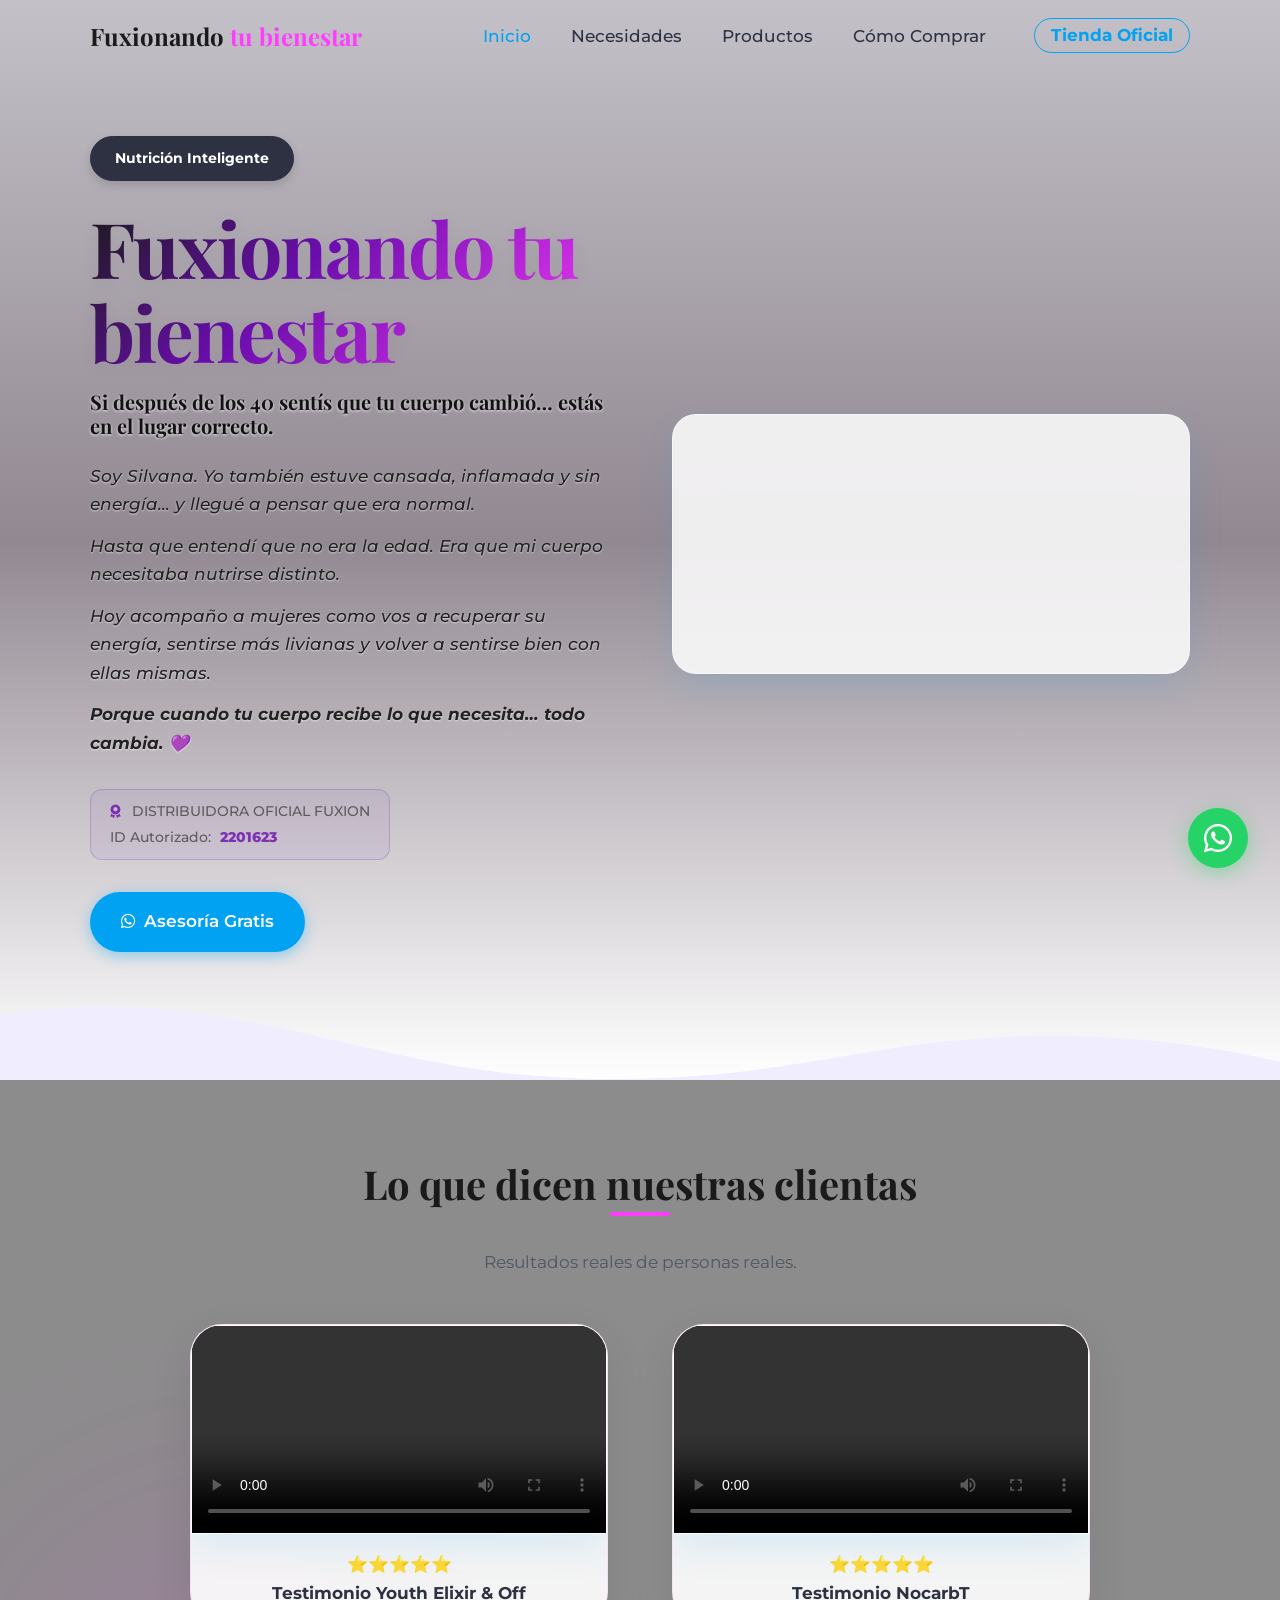
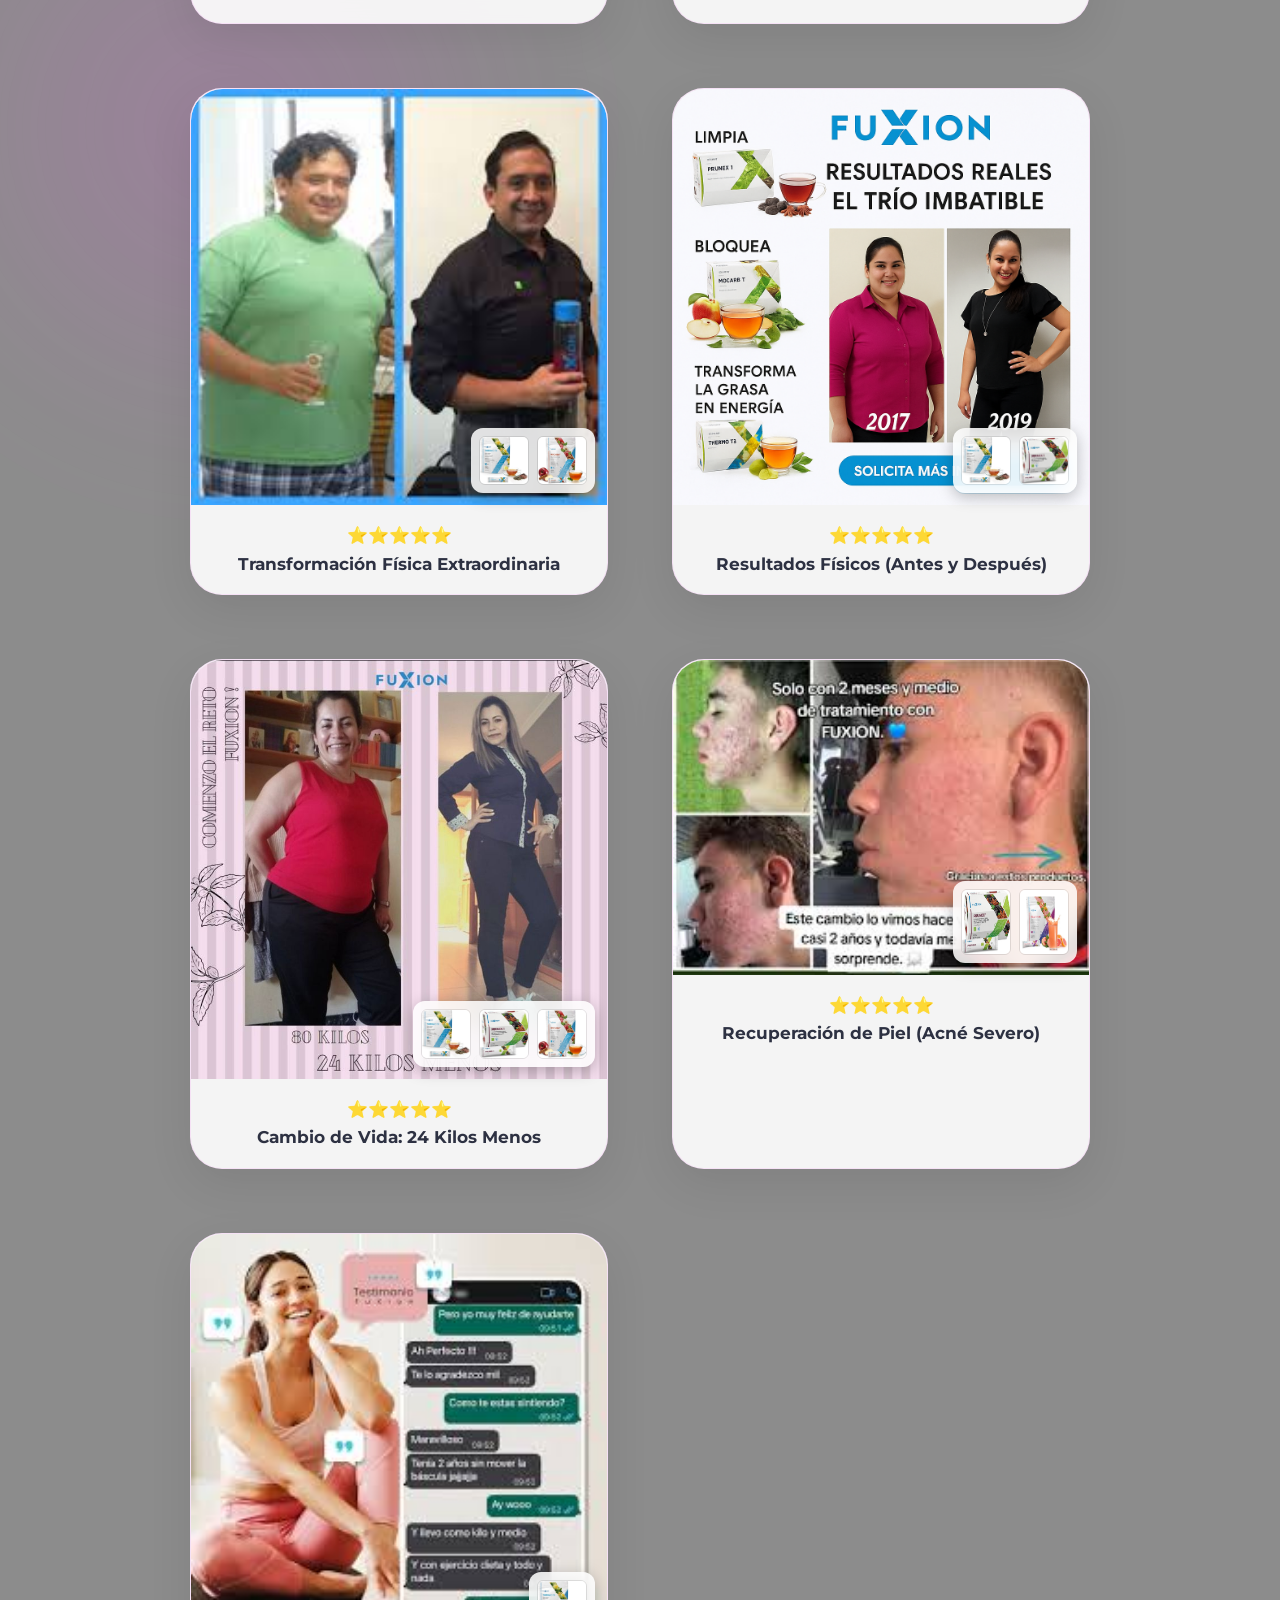
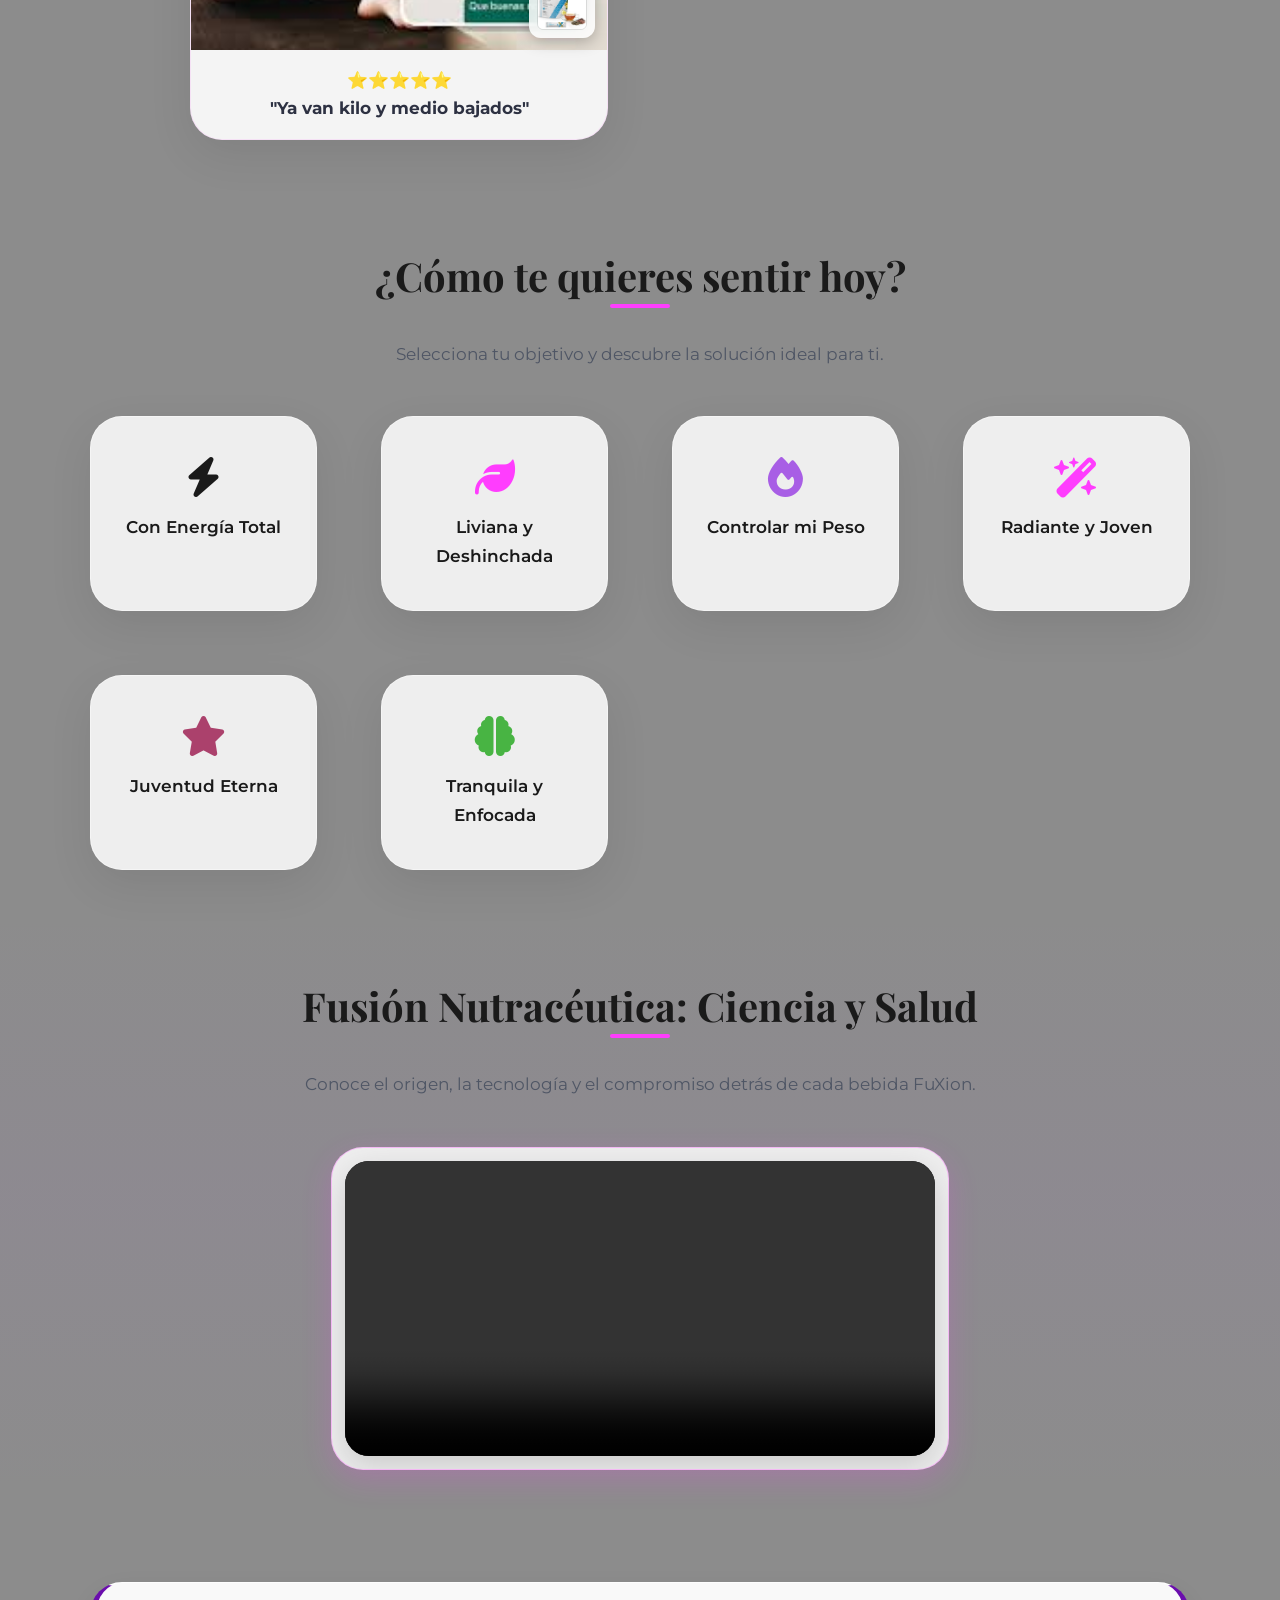
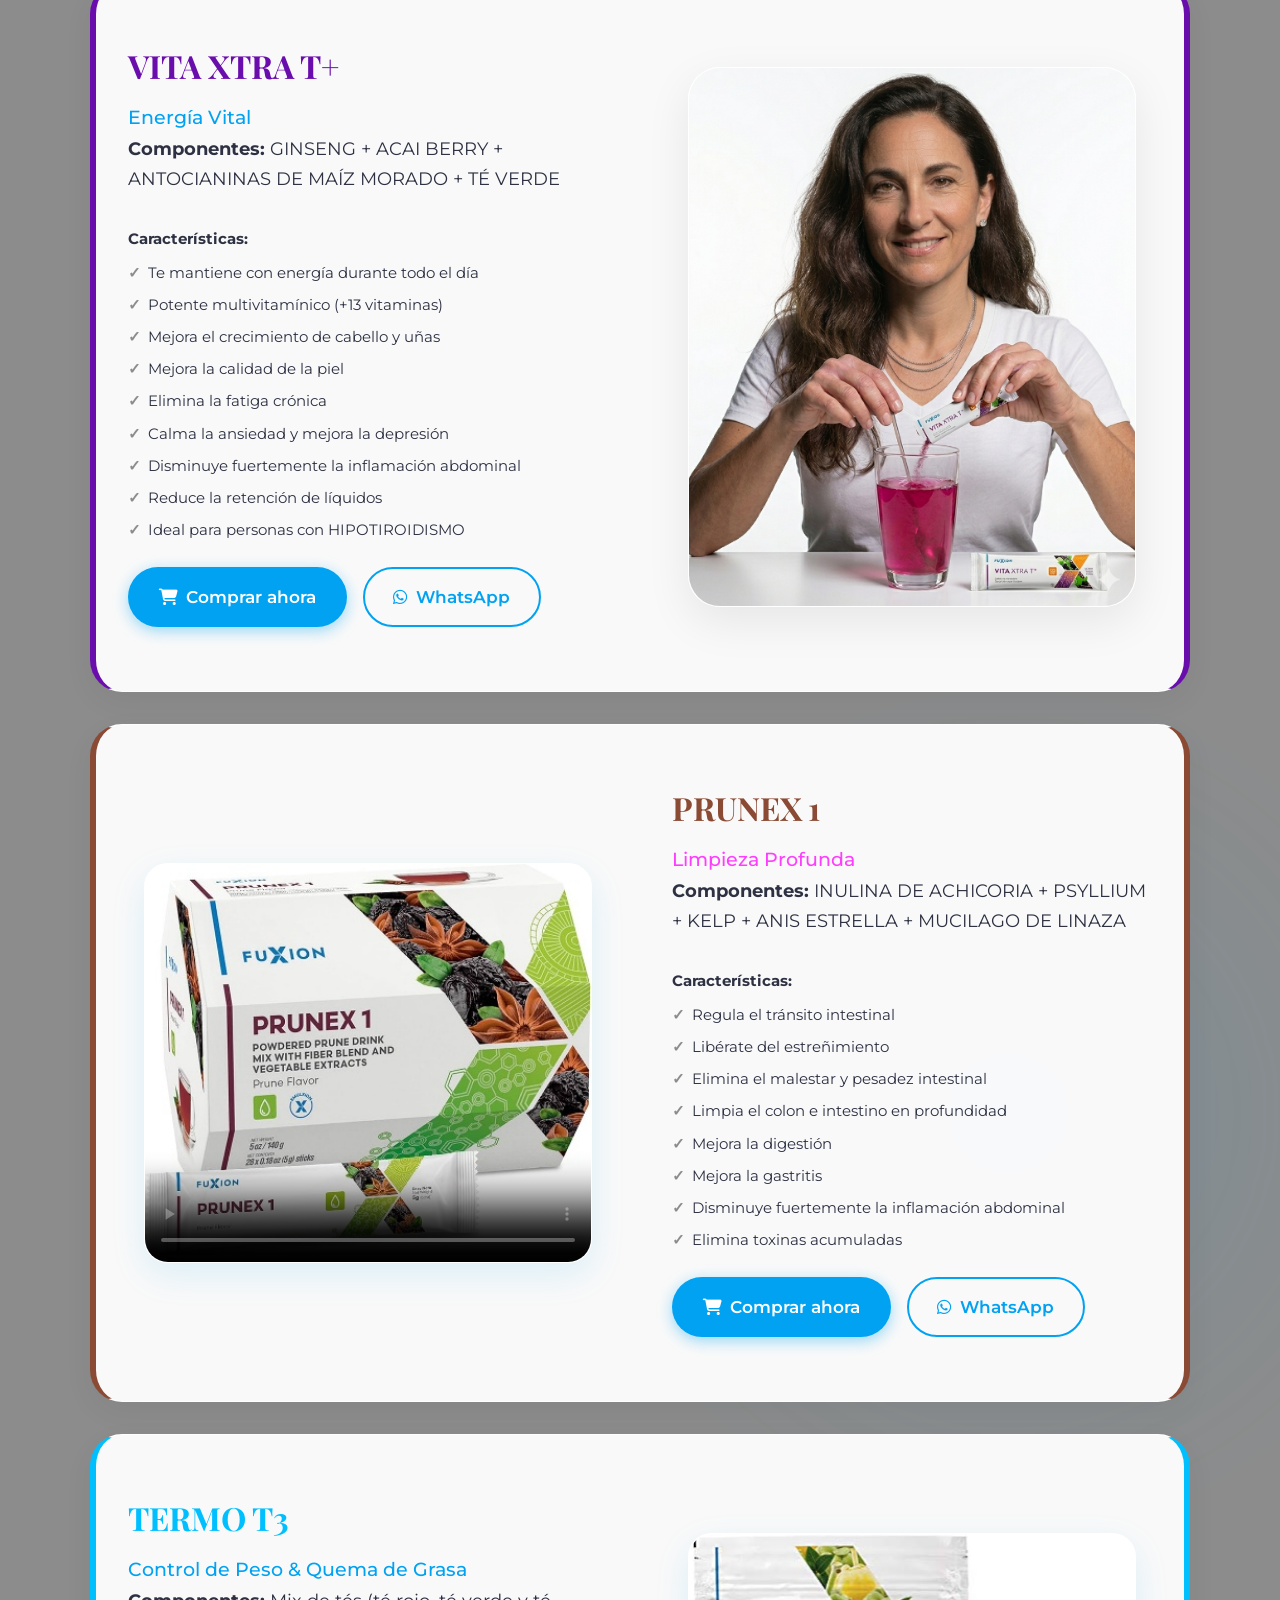
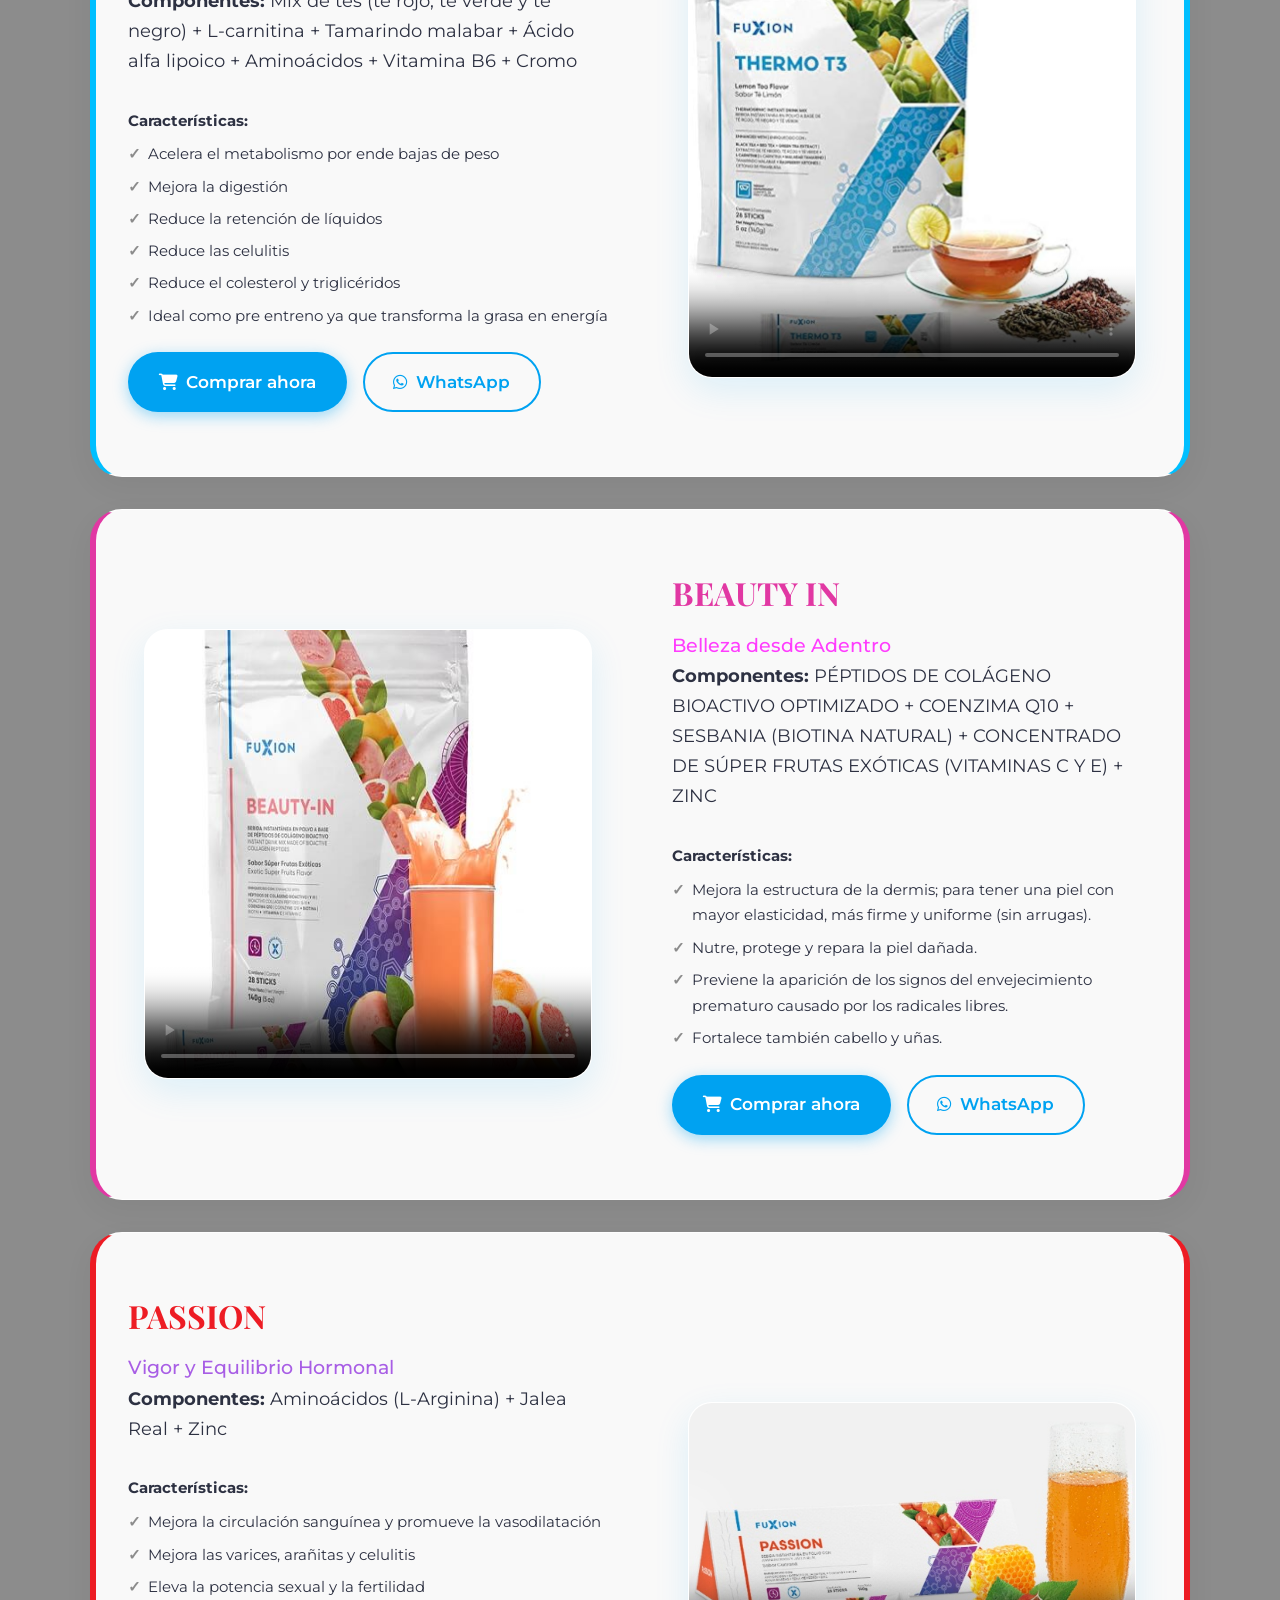
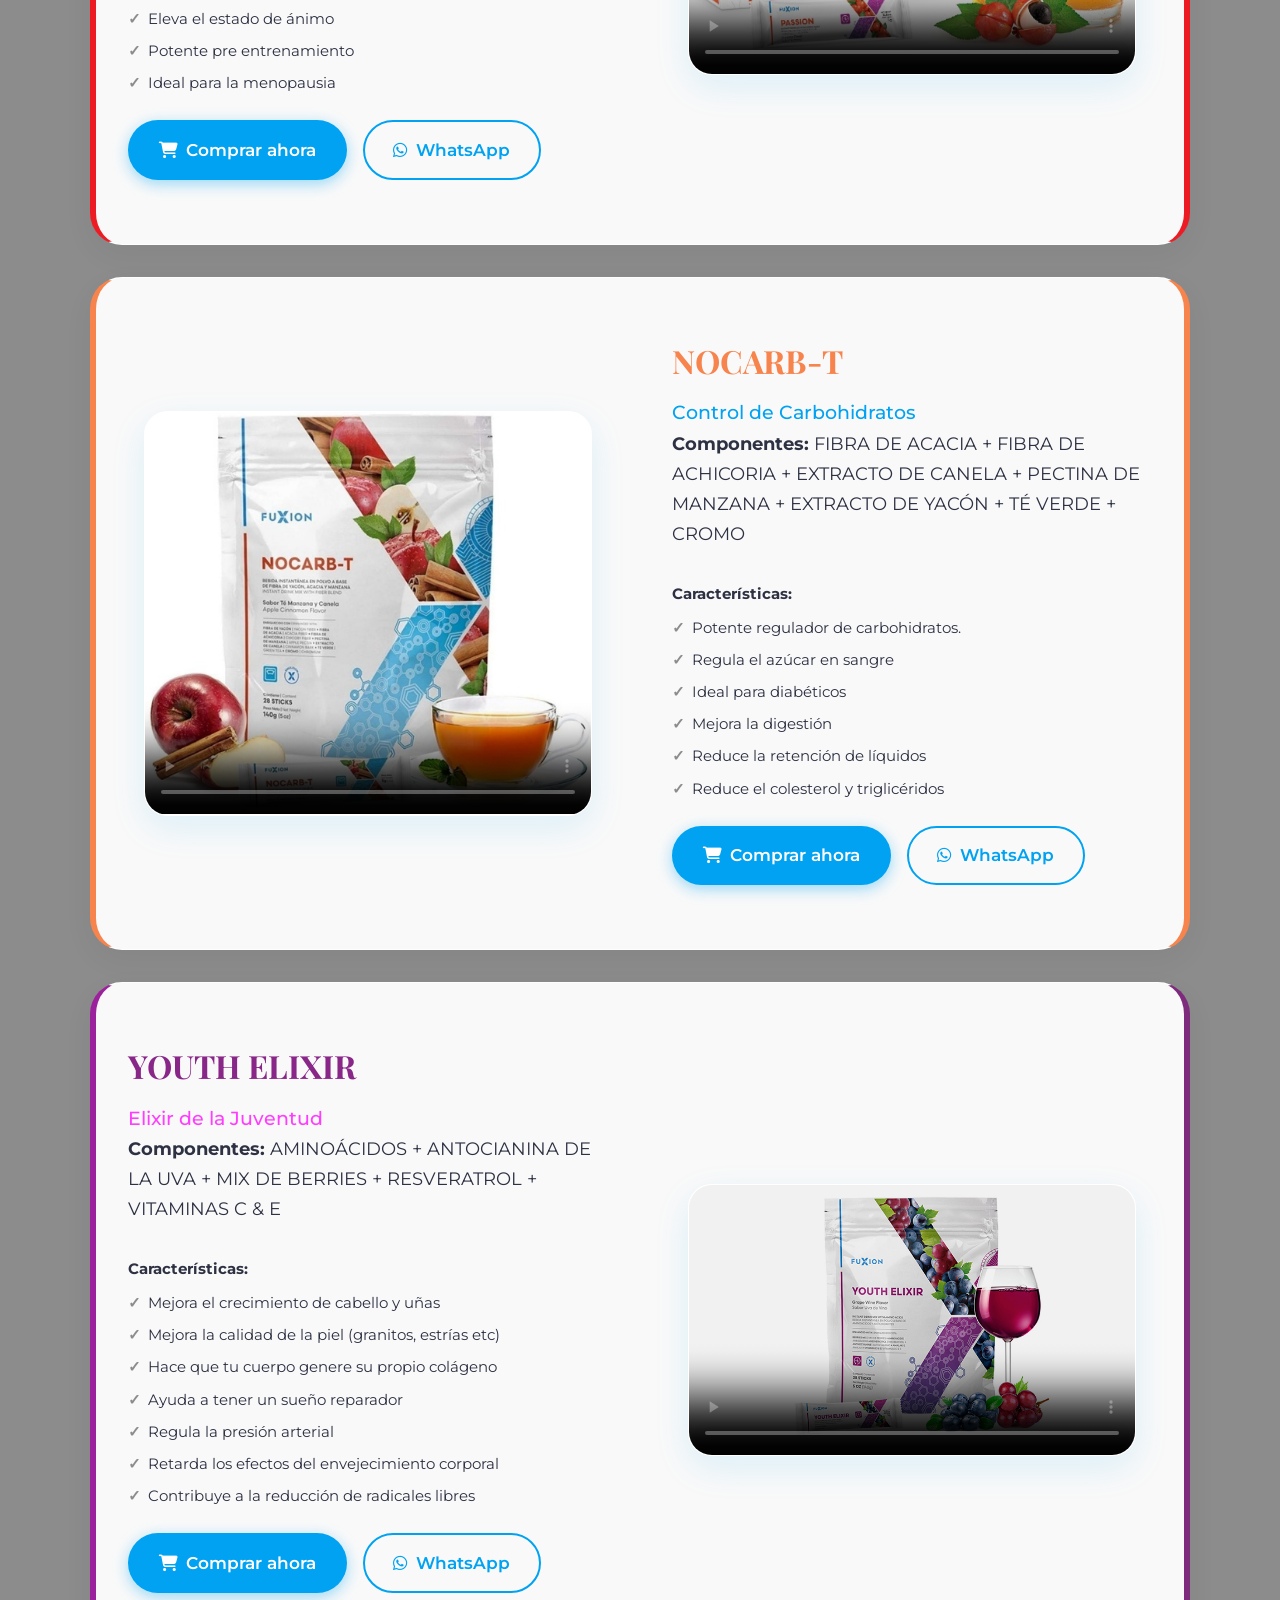
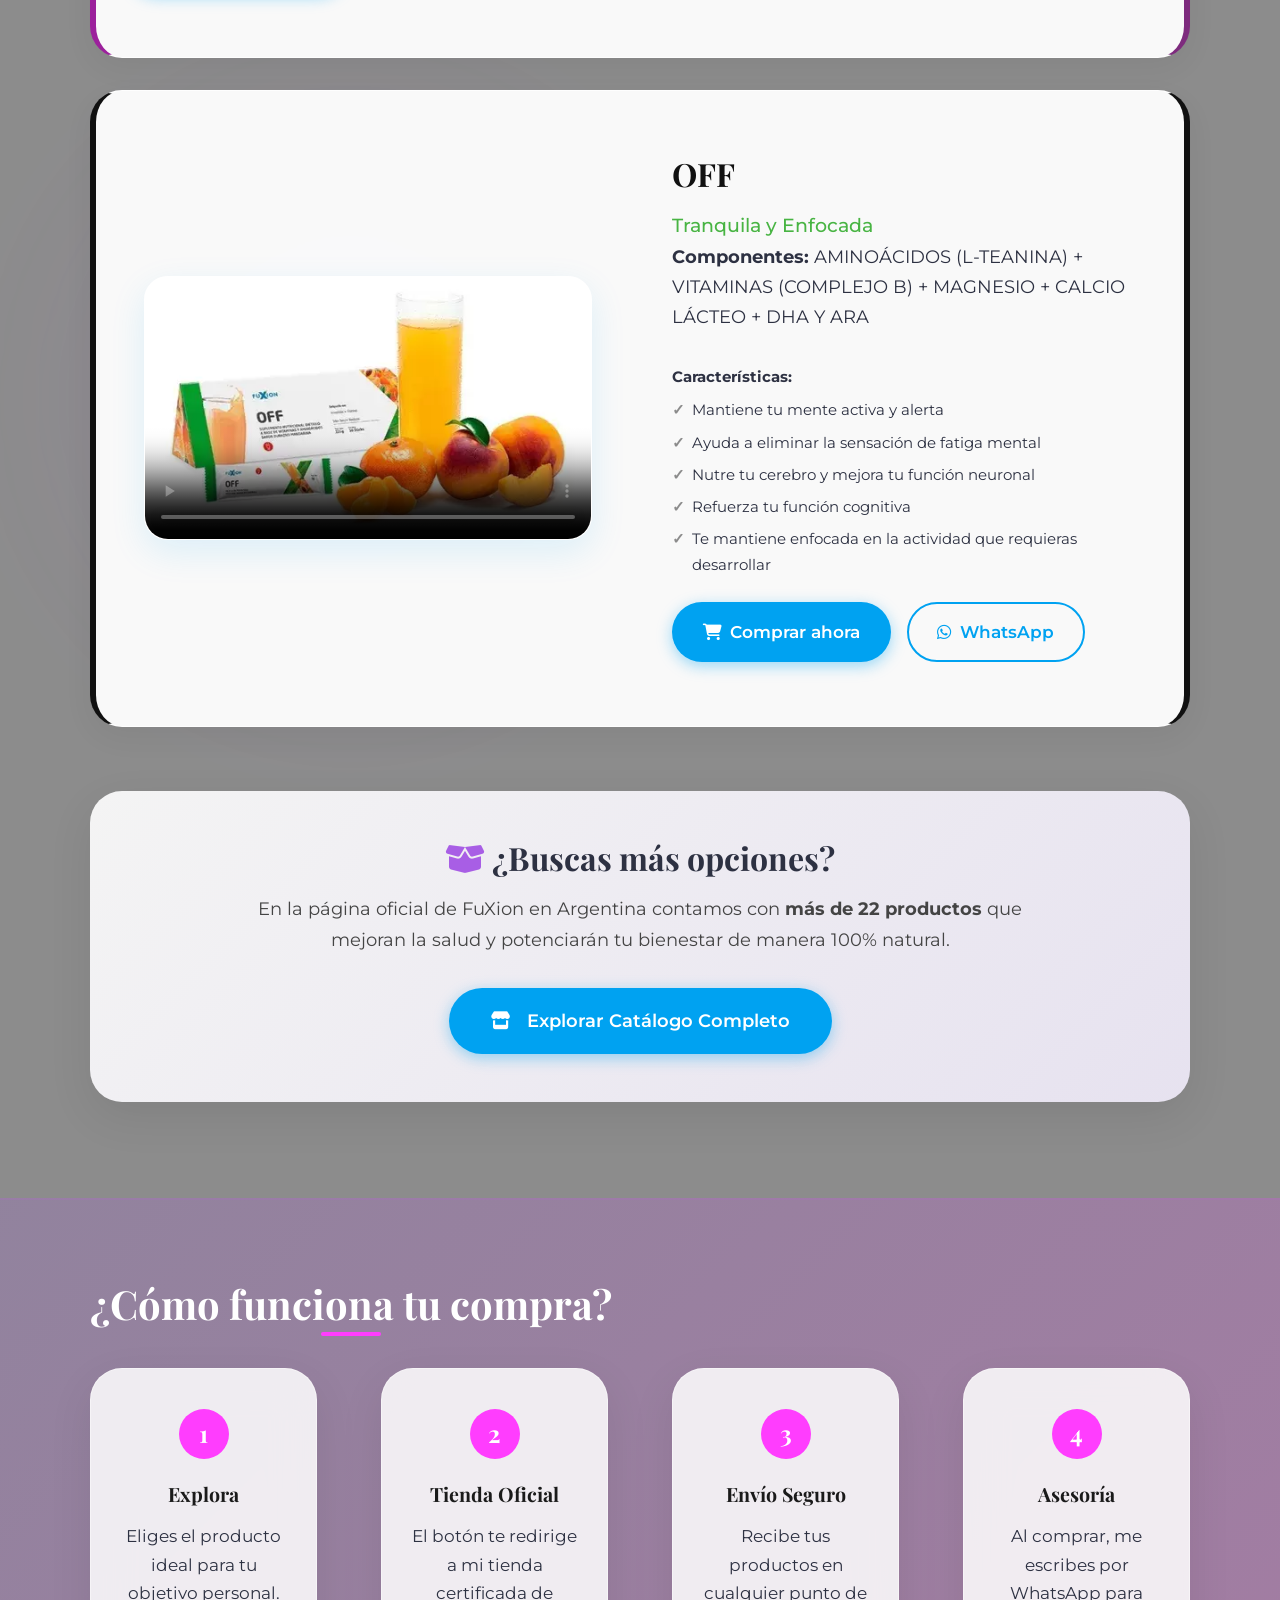
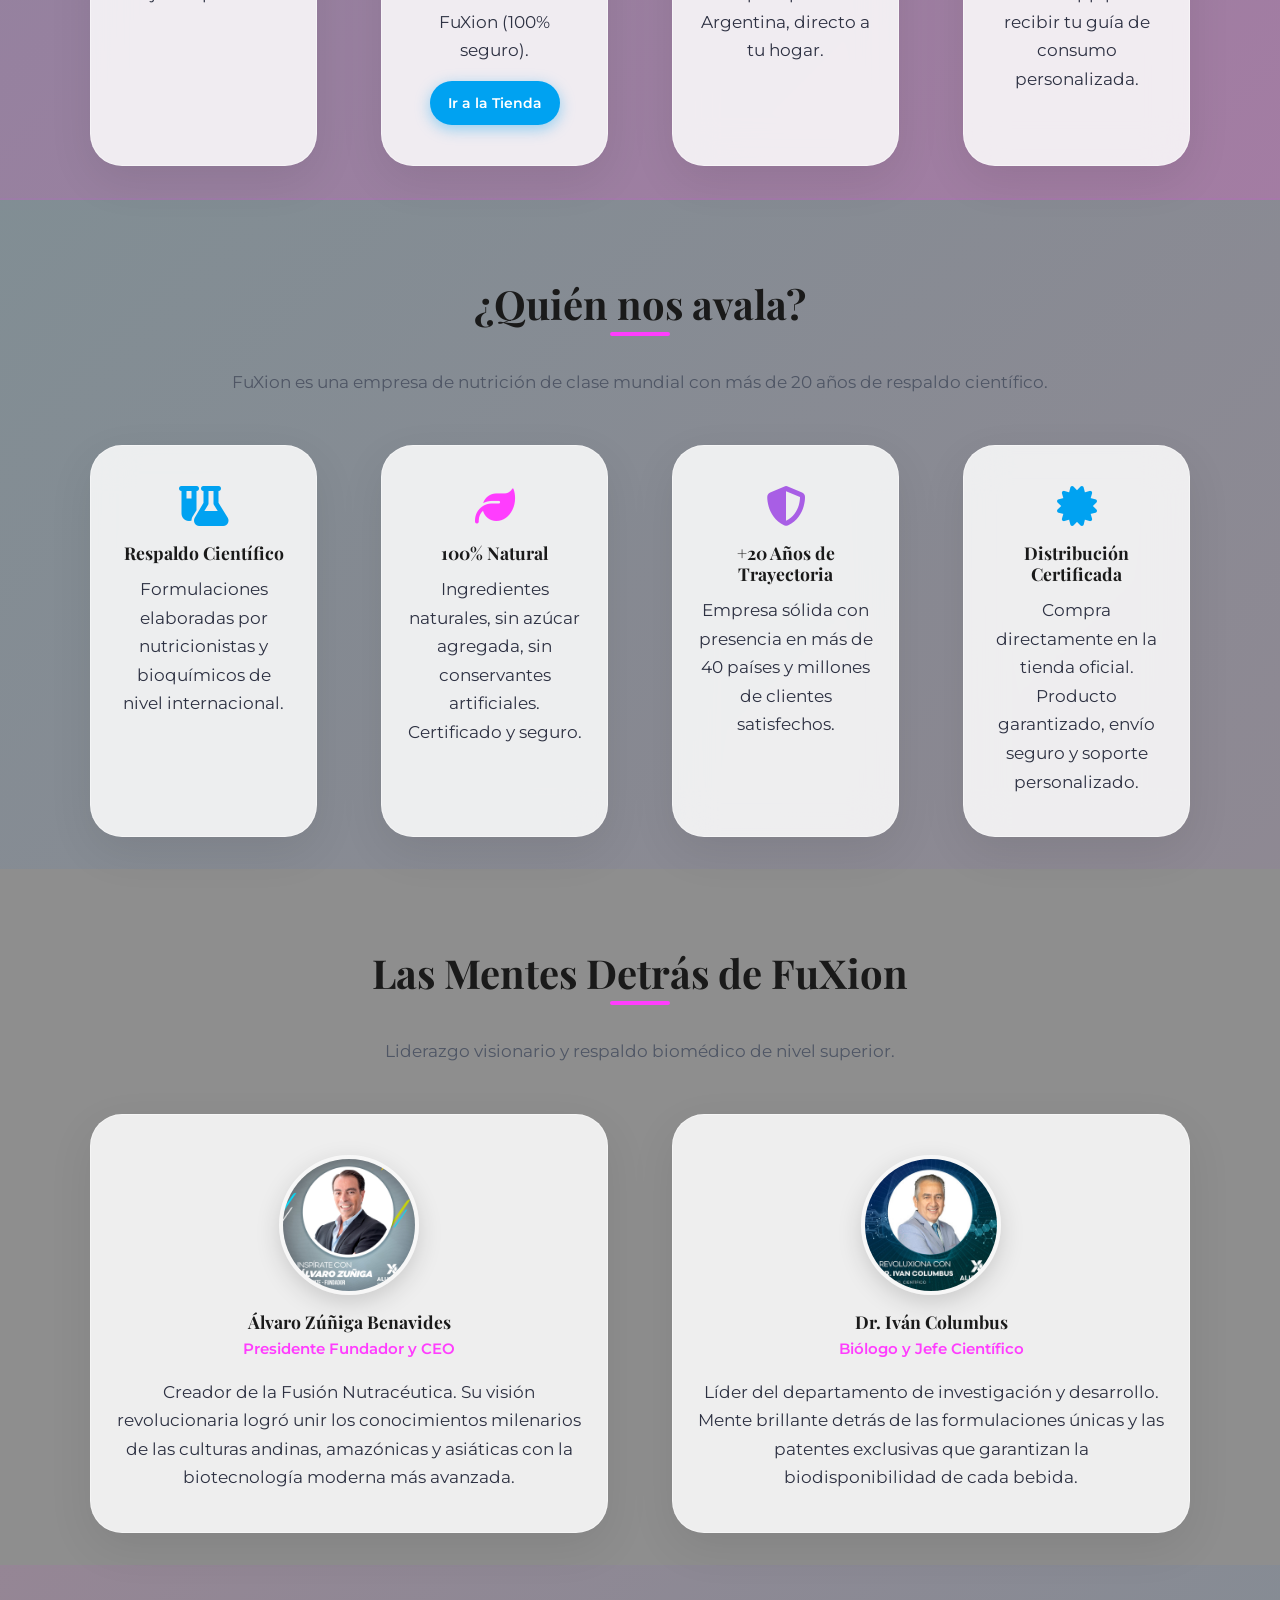
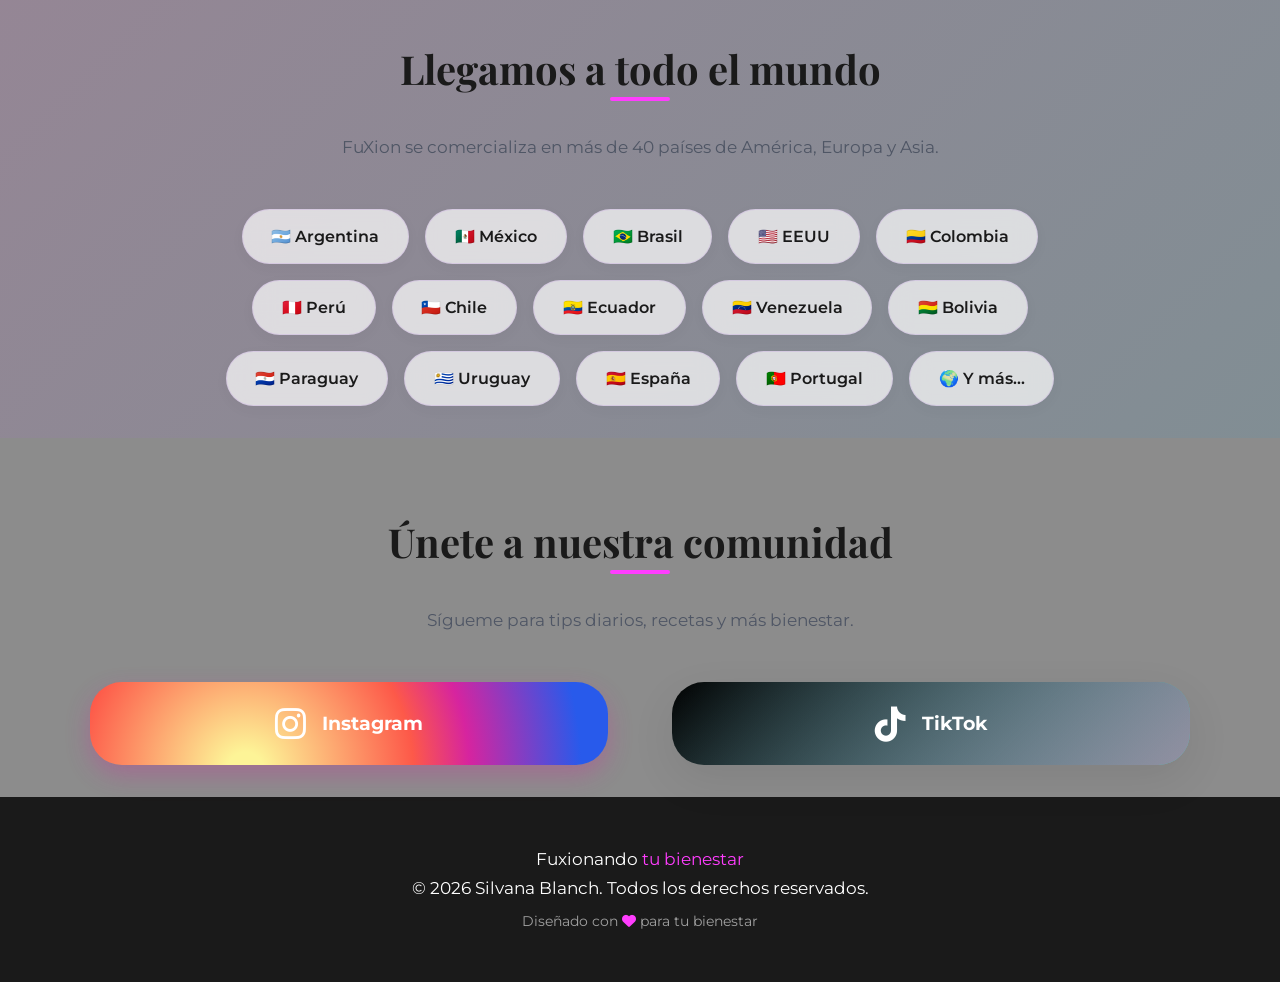
==== commit 44517e3d: "Forzando LFS en Netlify" ====
--- a/index.html
+++ b/index.html
@@ -733,6 +733,7 @@
 
     <!-- Scripts -->
     <script src="script.js"></script>
+    <!-- Triggers LFS -->
 </body>
 
 </html>
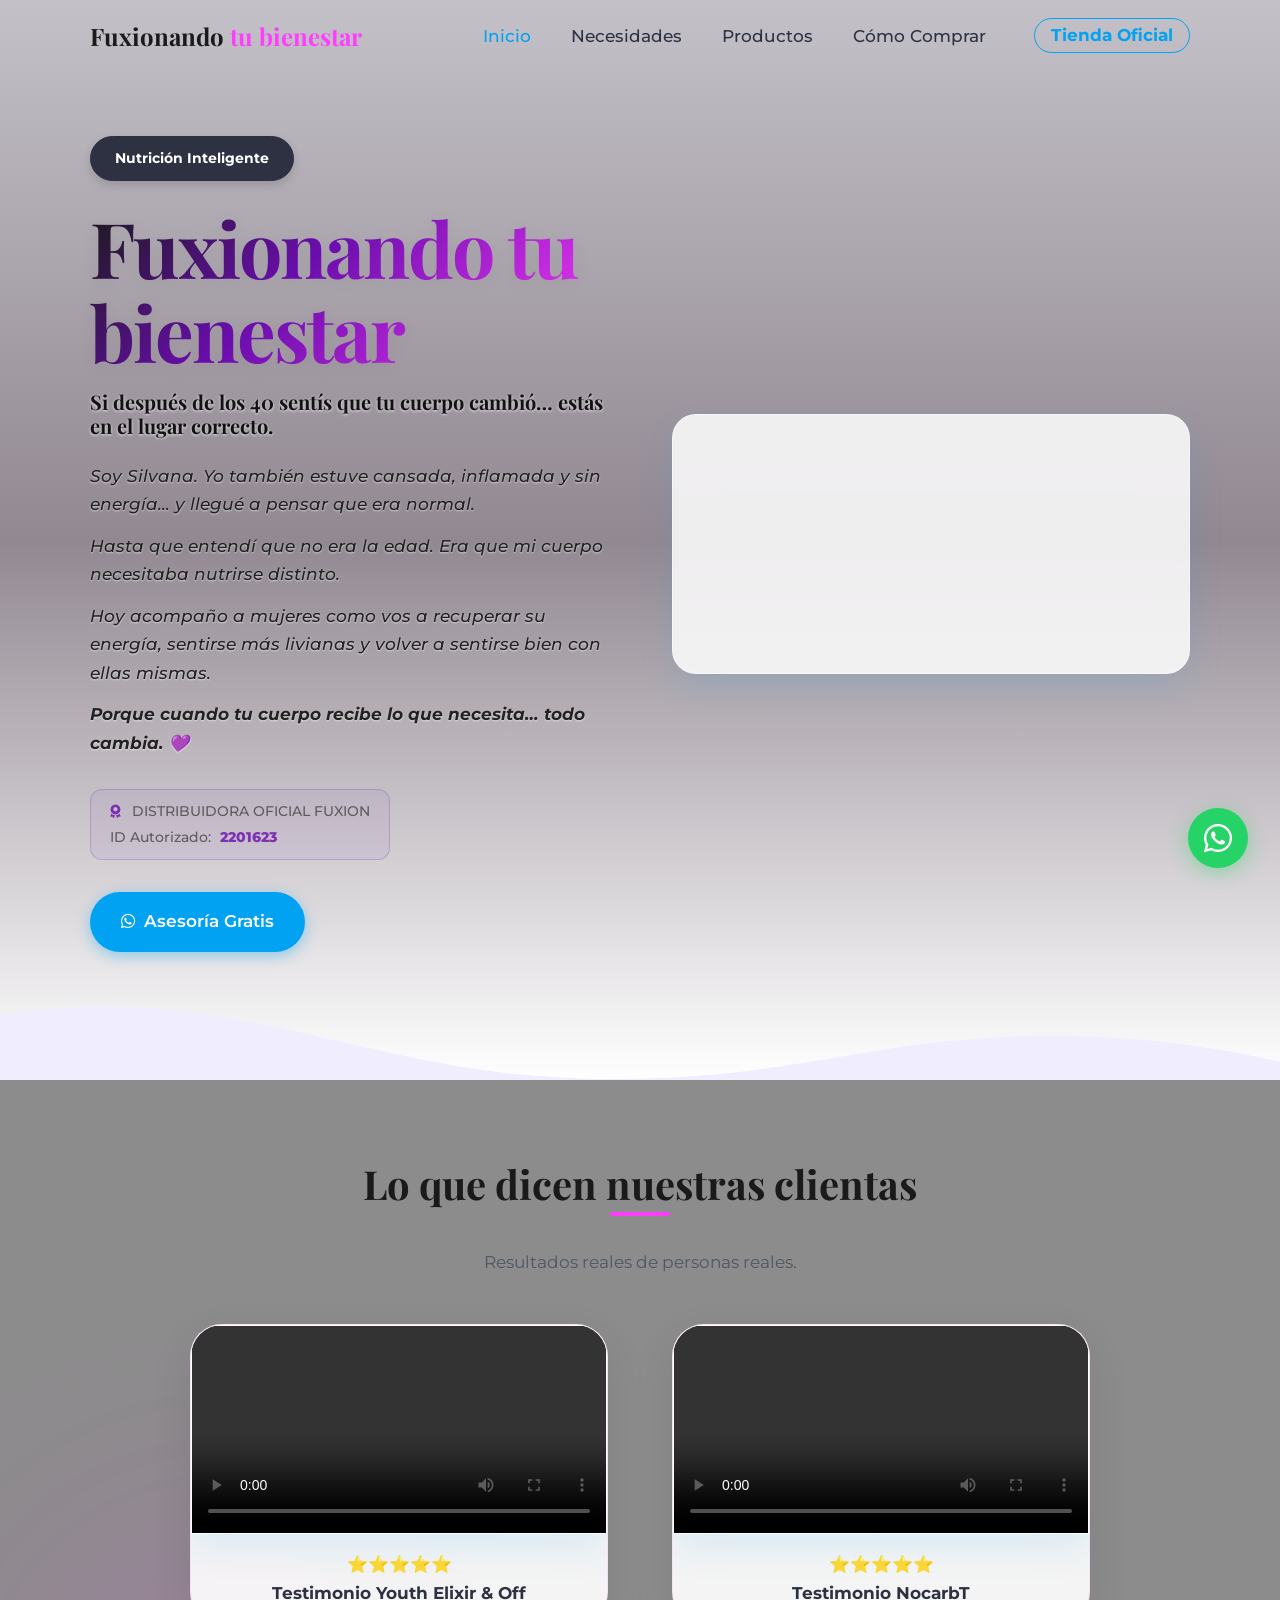
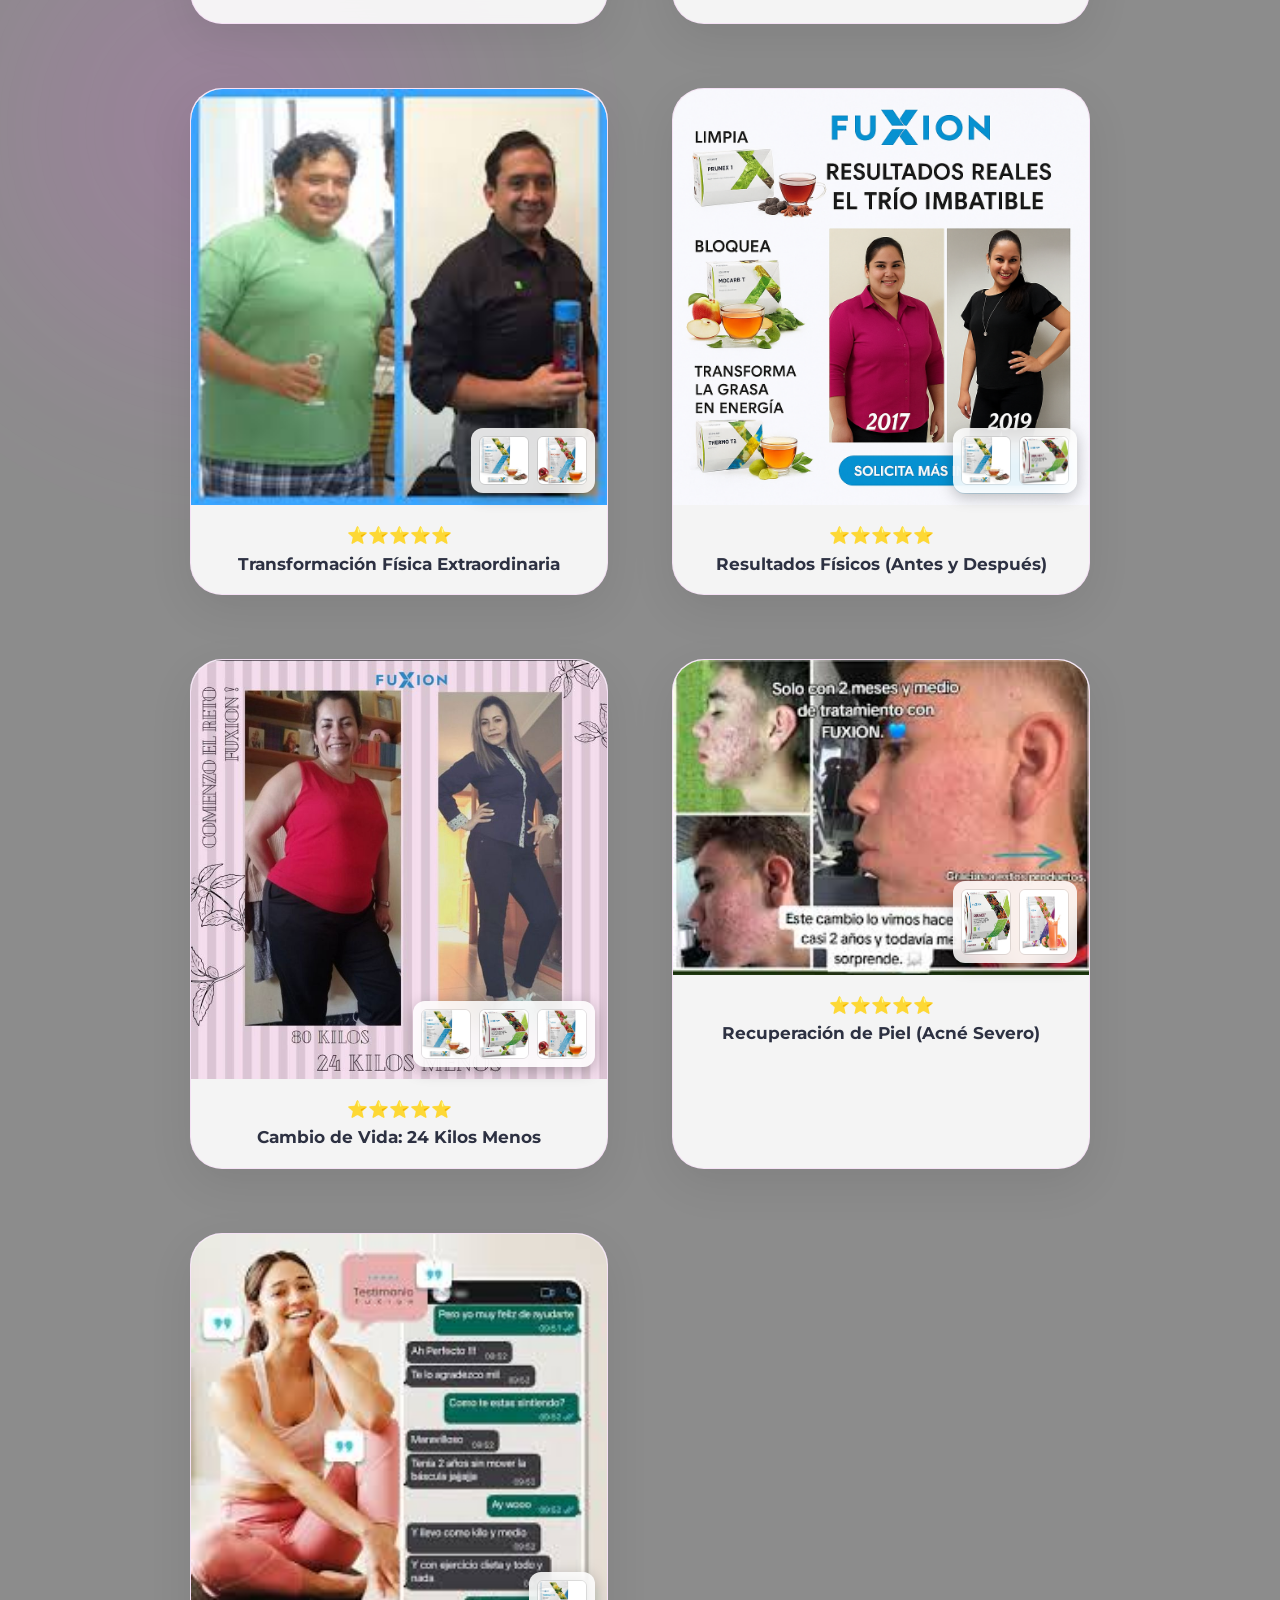
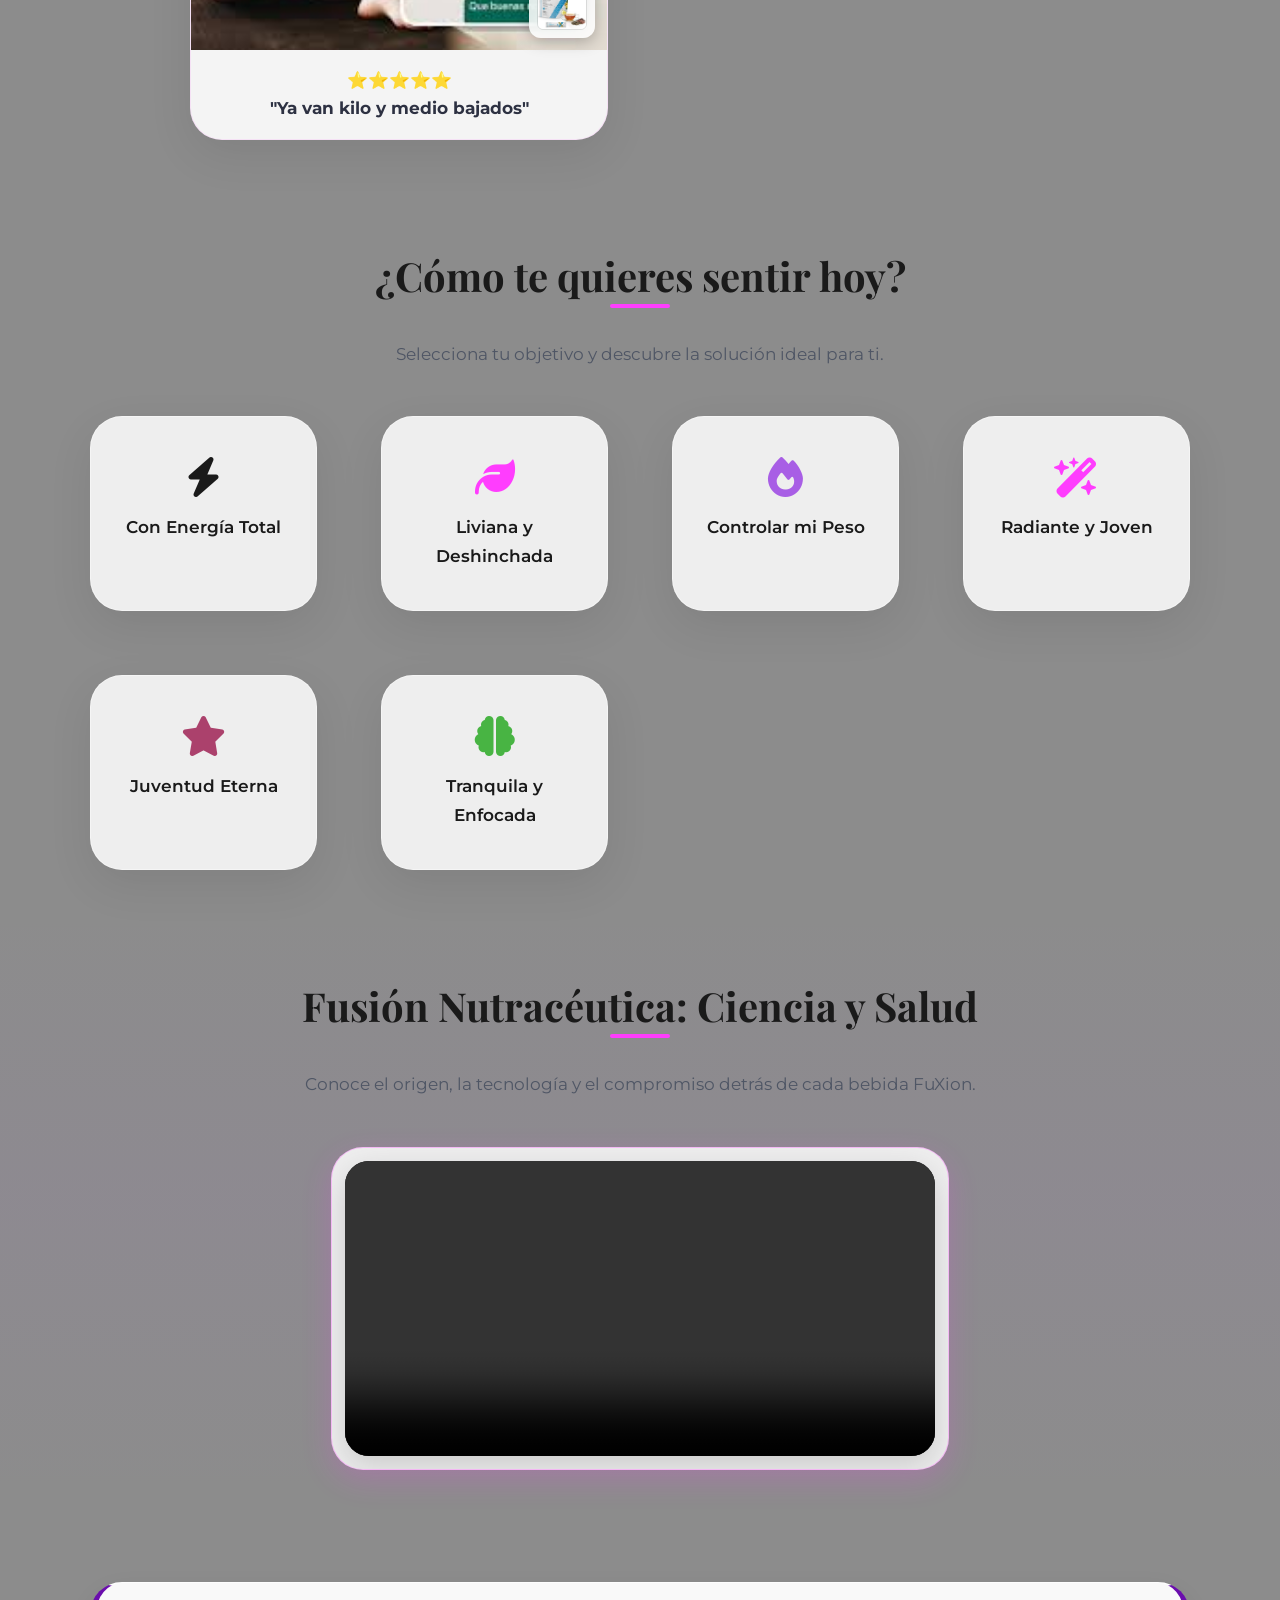
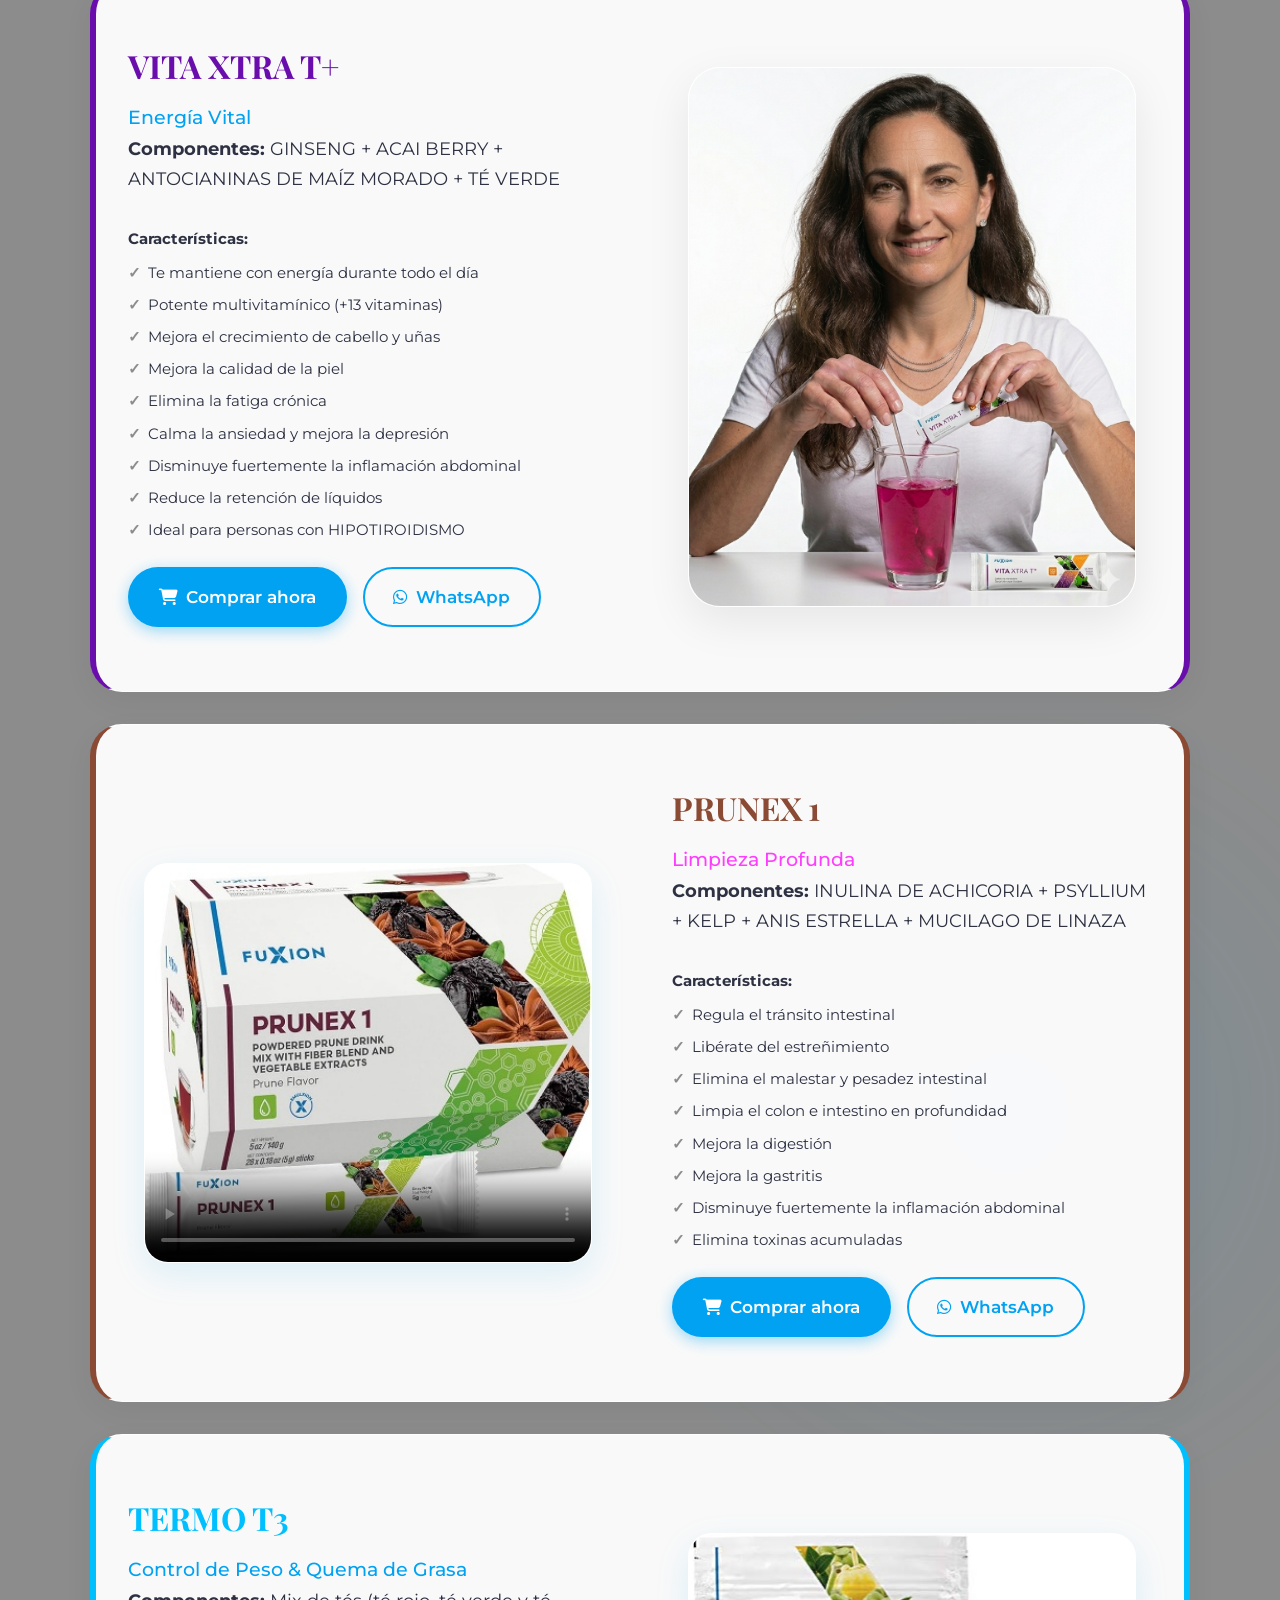
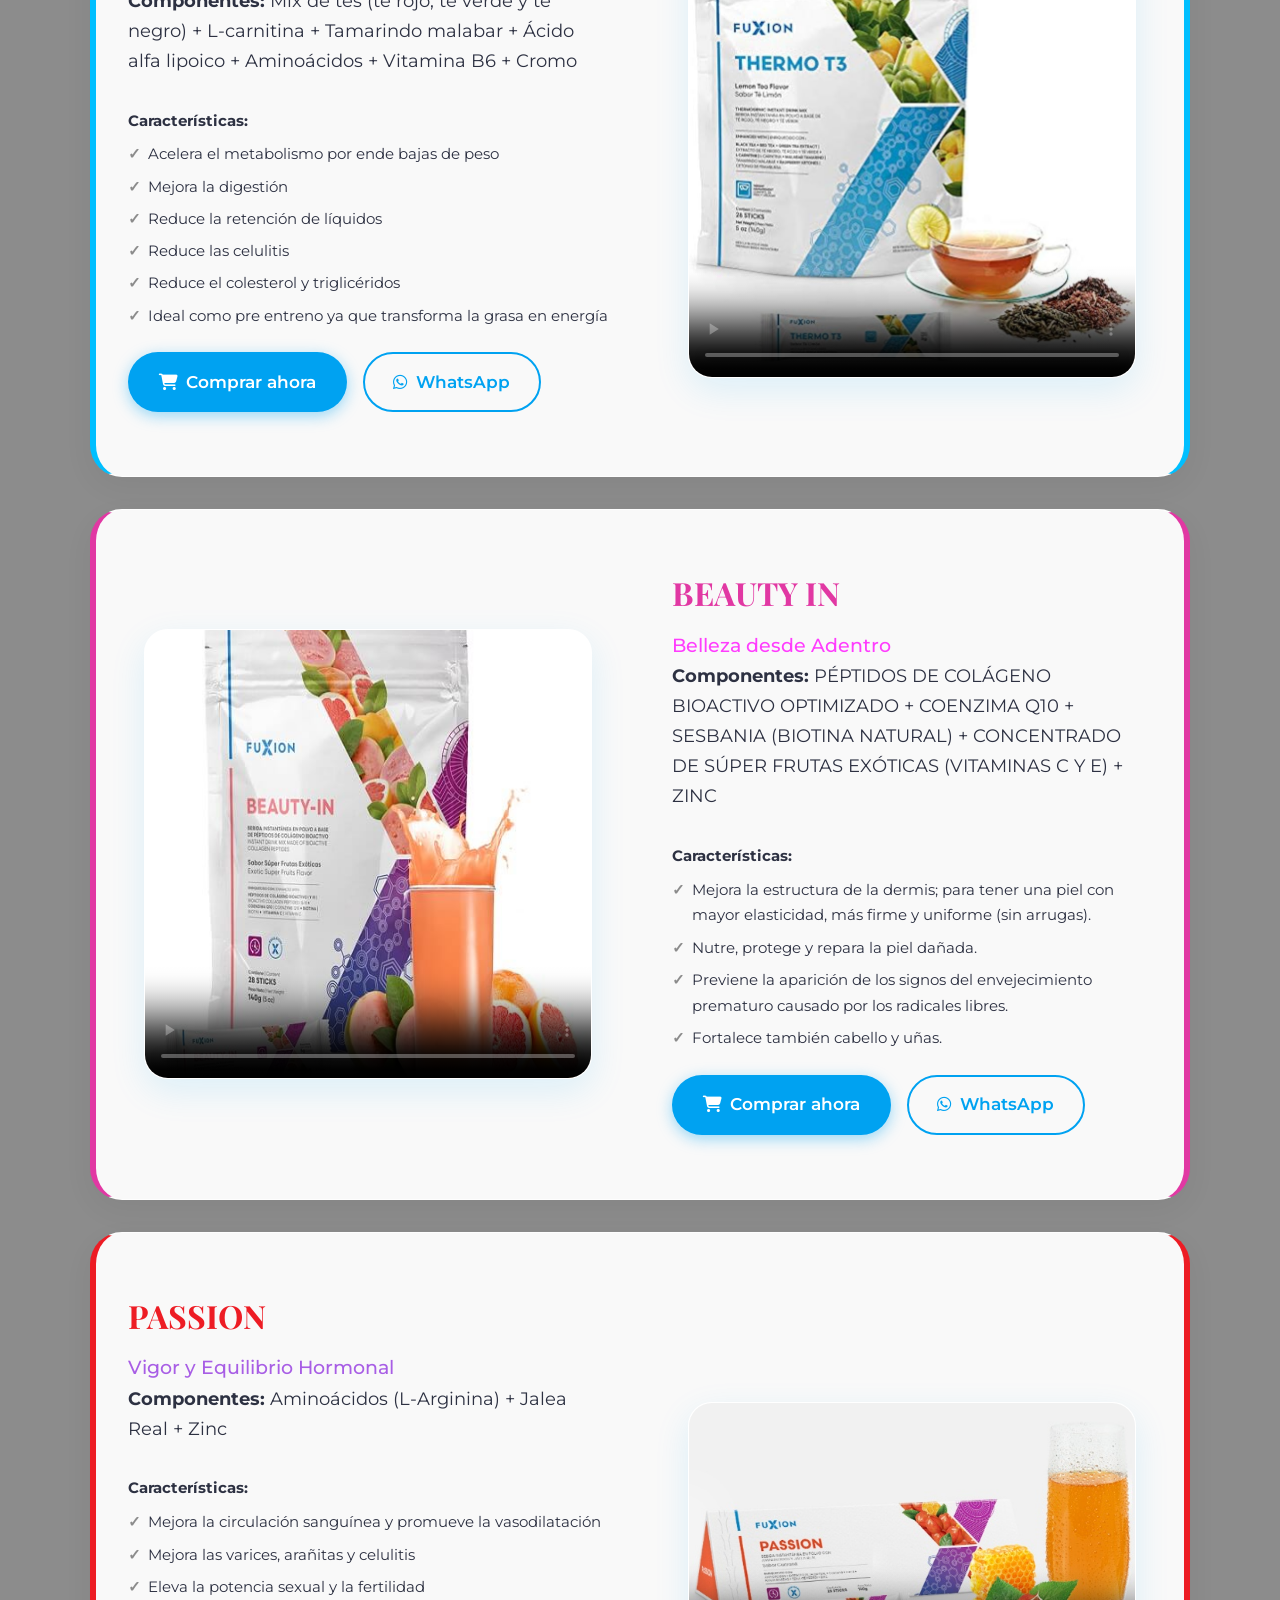
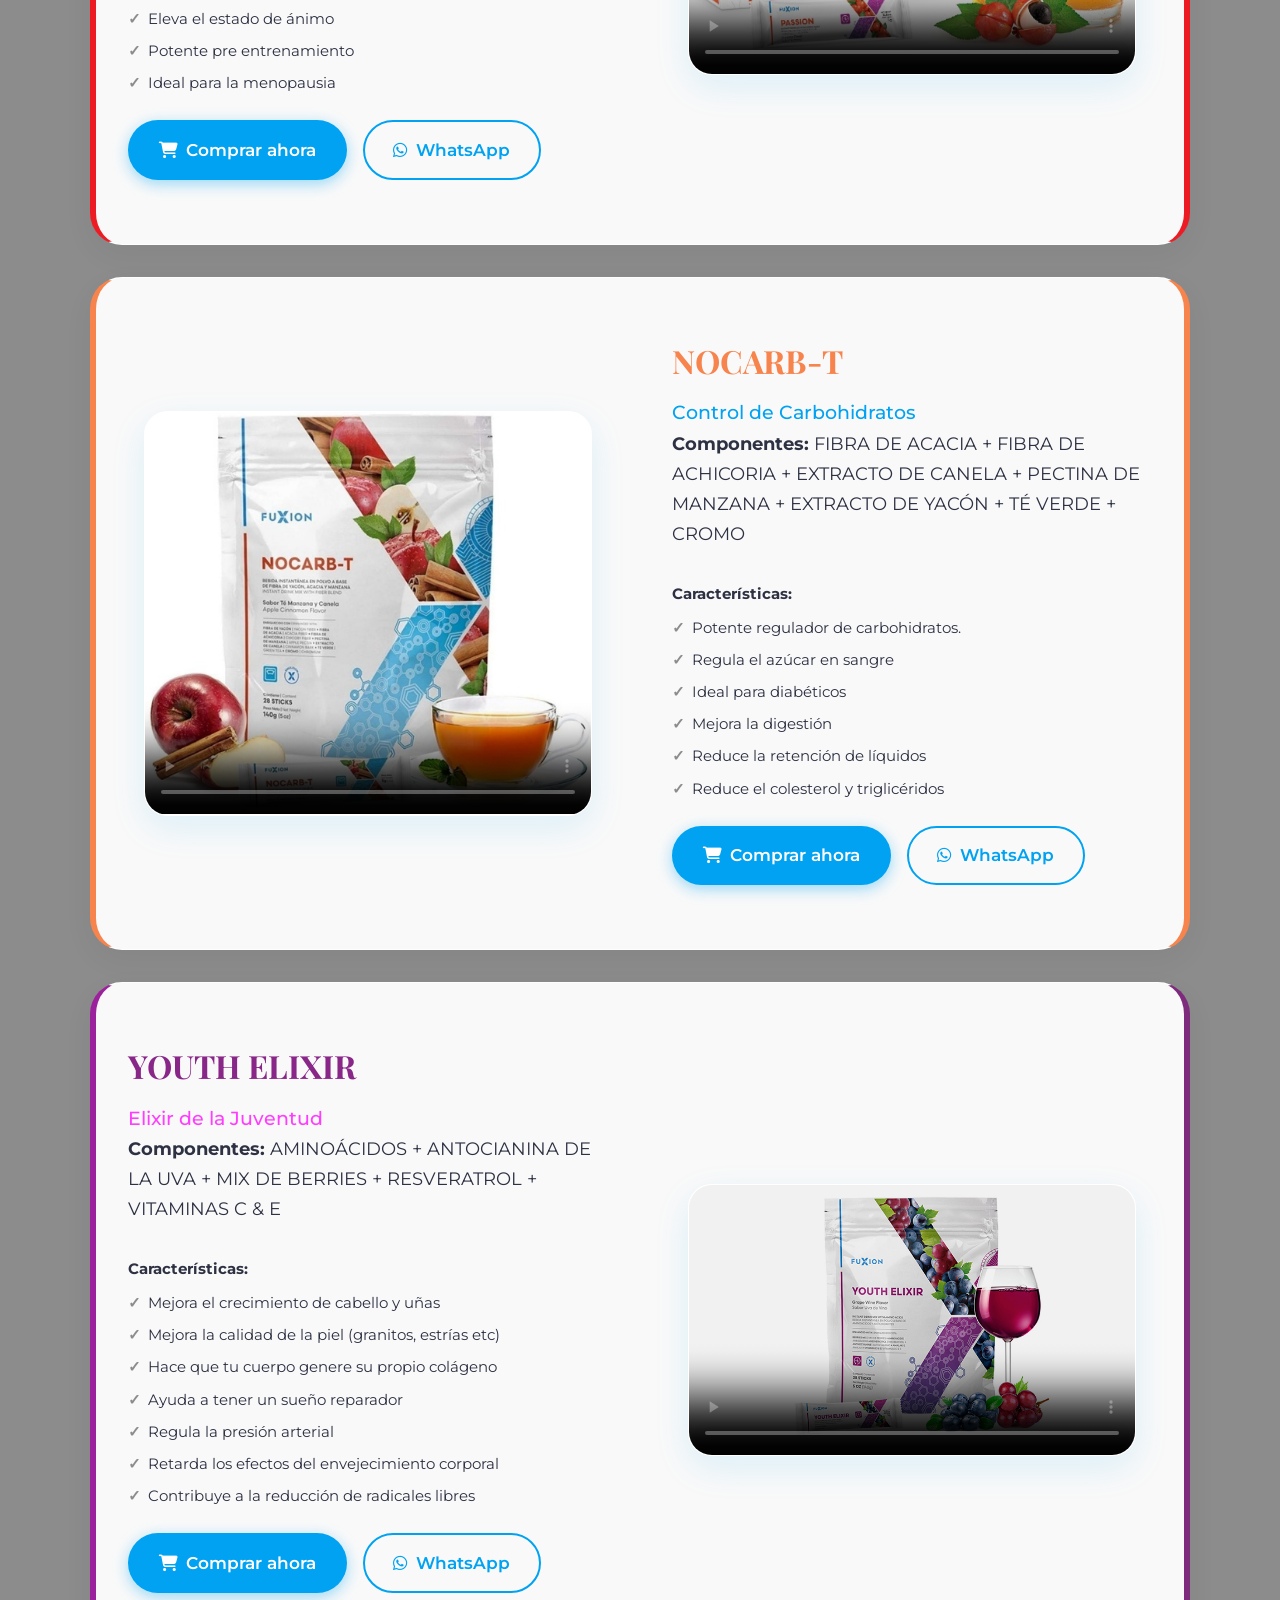
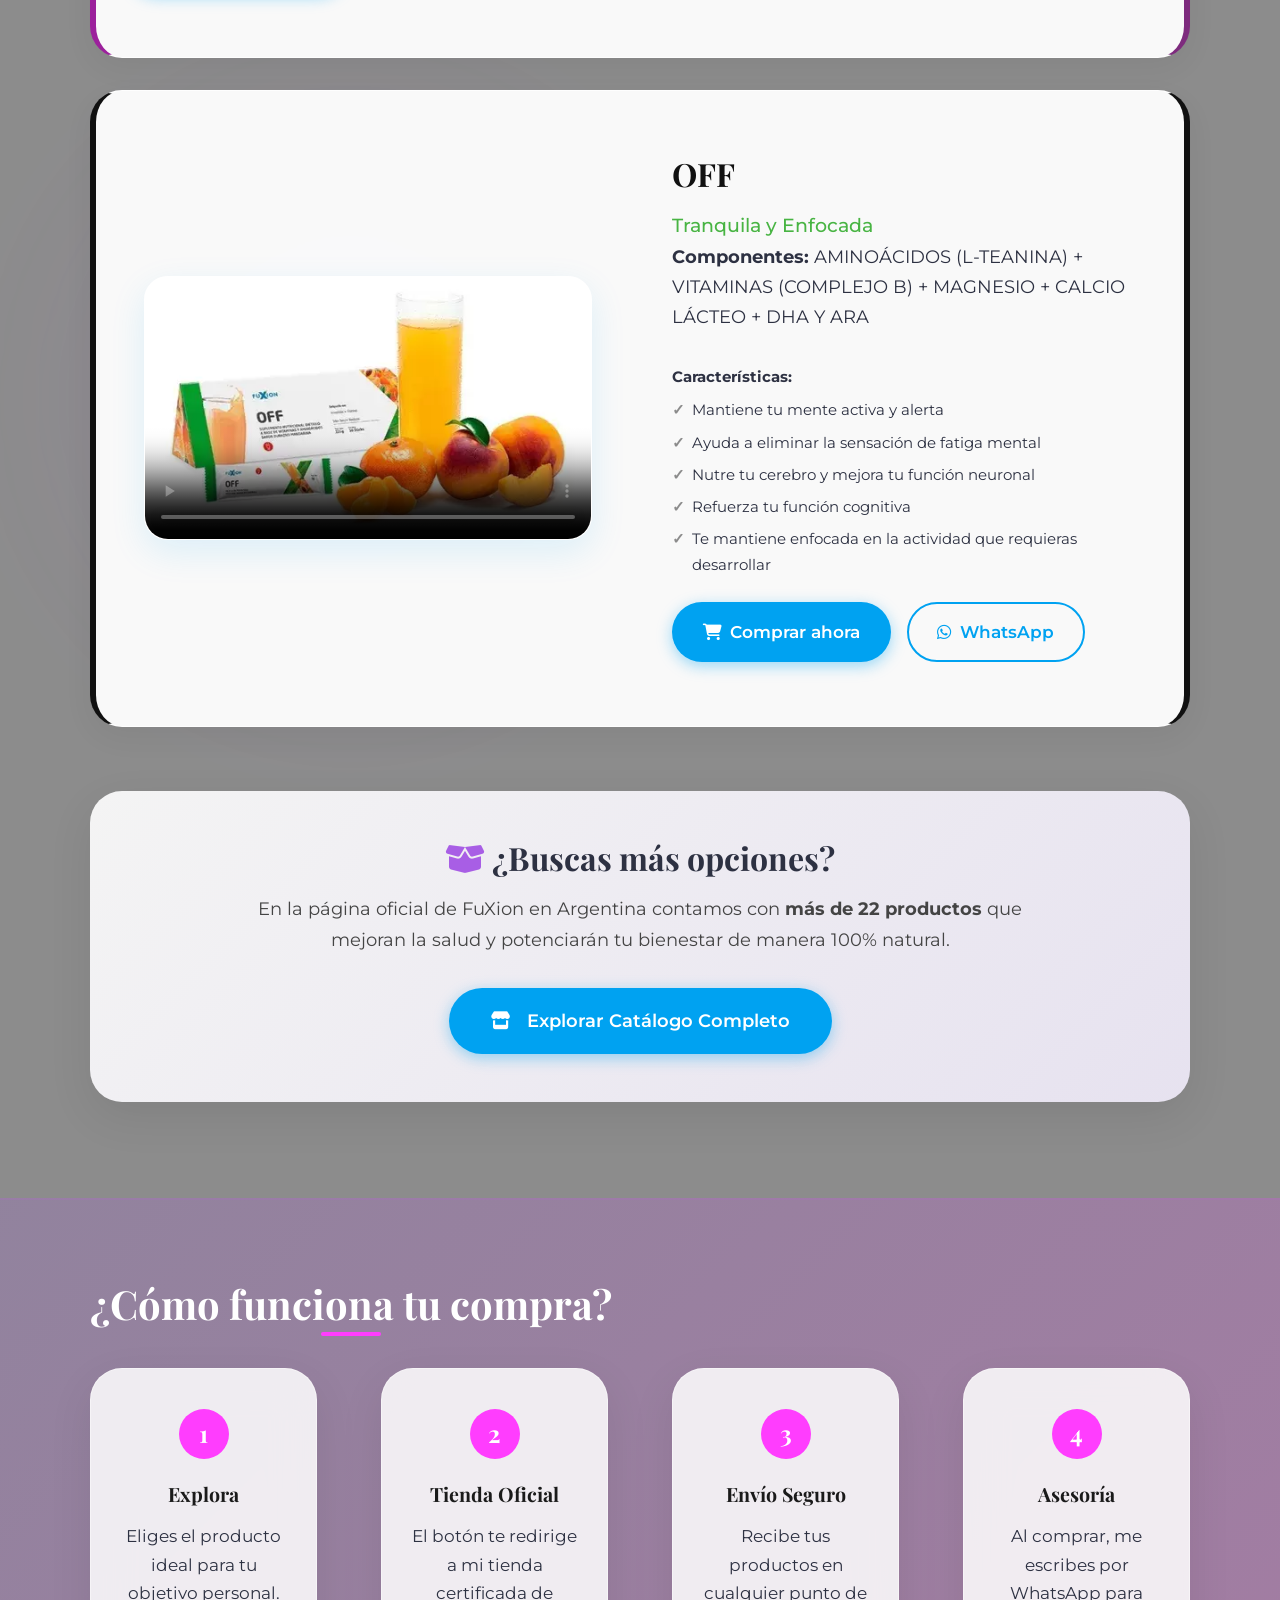
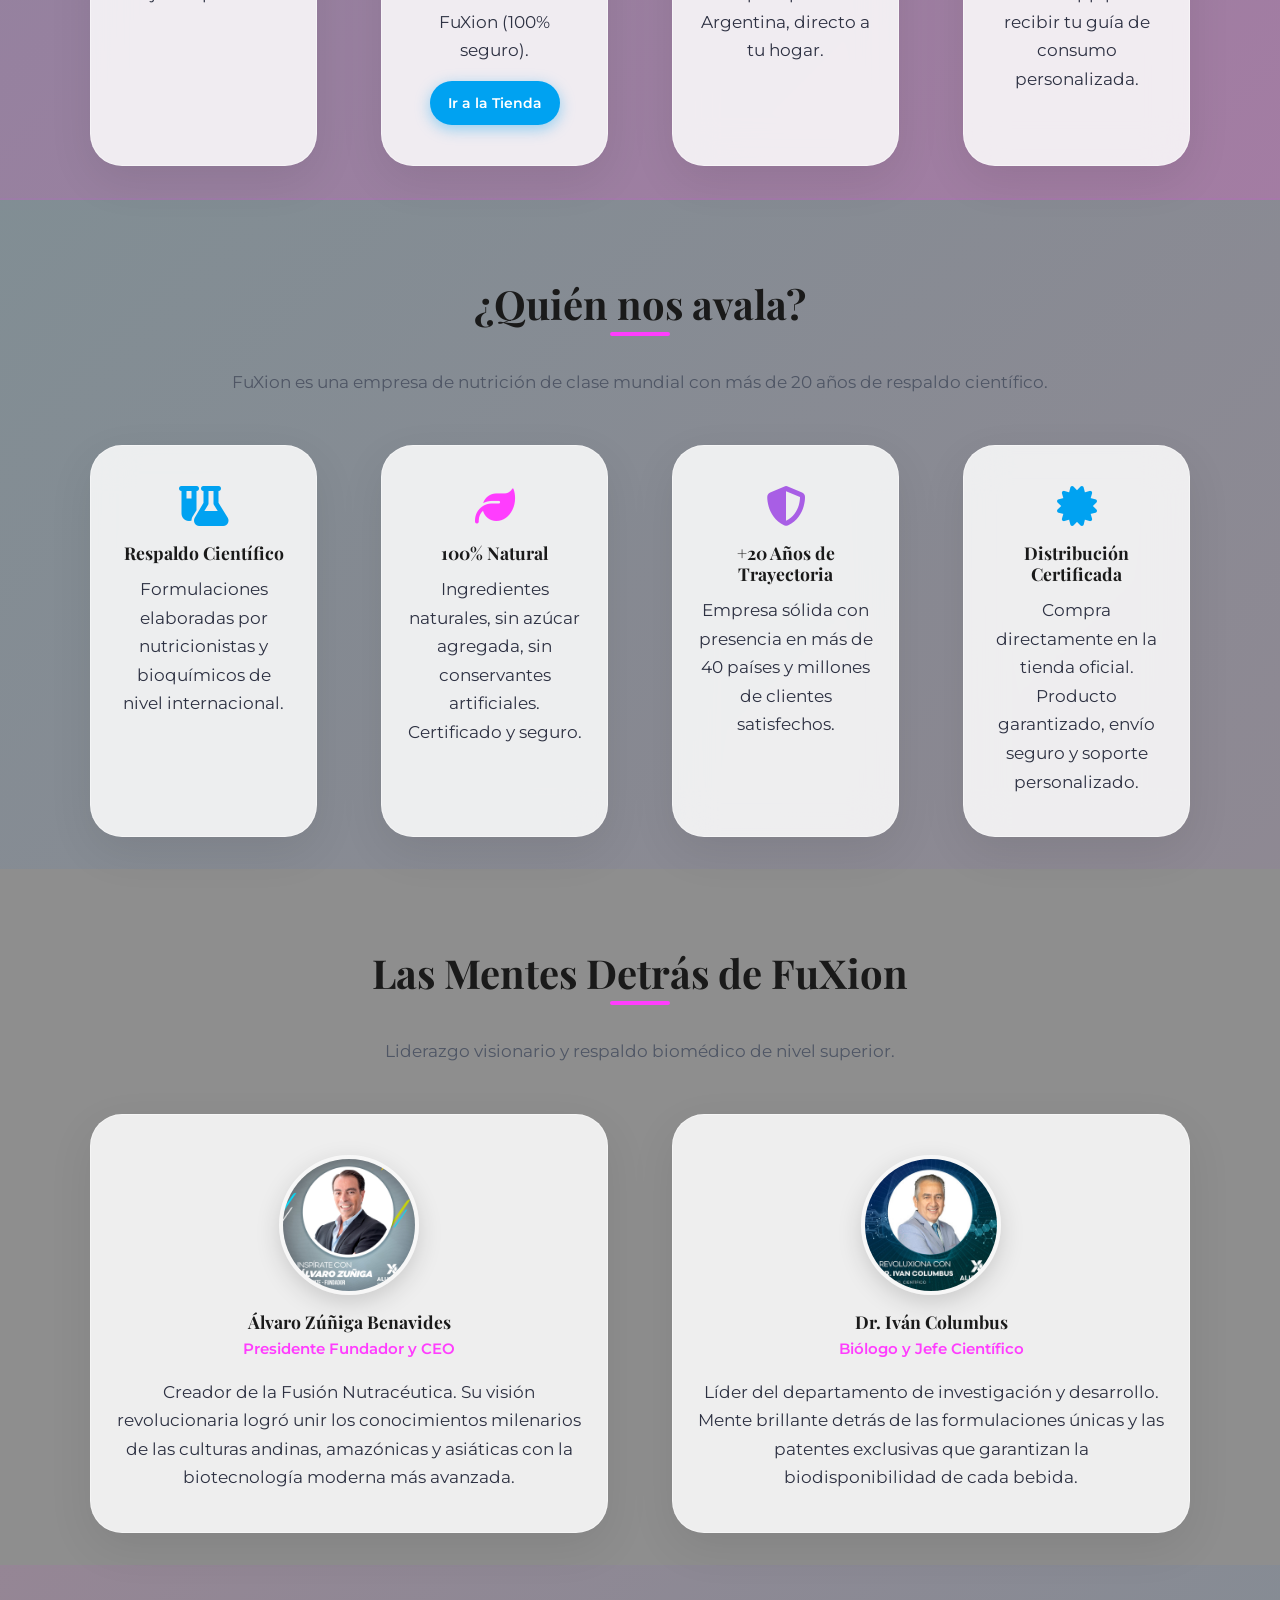
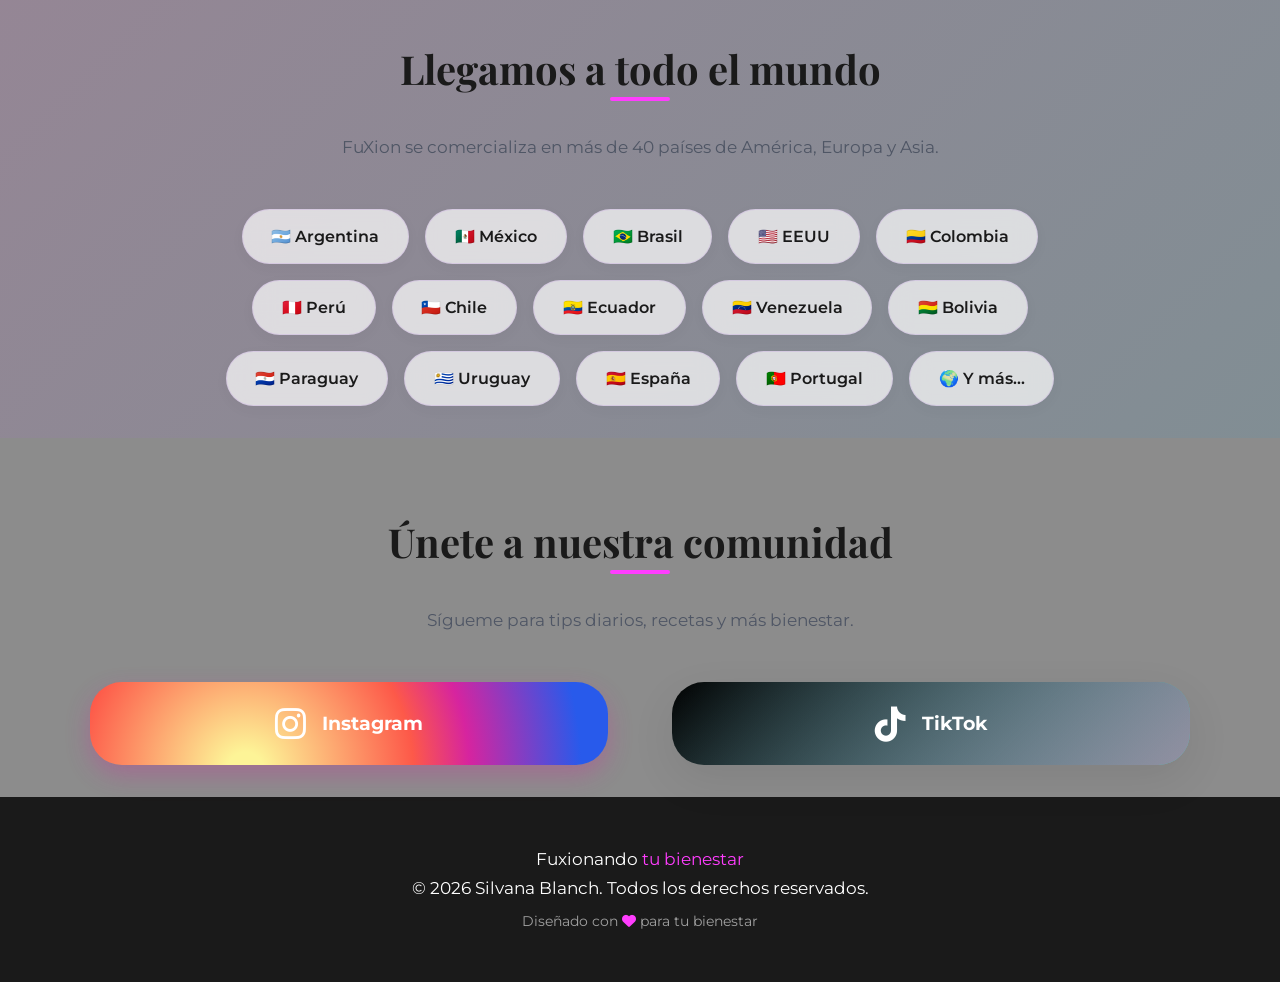
==== commit 21f6b226: "Arreglo final de videos" ====
--- a/index.html
+++ b/index.html
@@ -117,7 +117,7 @@
                 <div class="testimonios-container grid reveal-up delay-2">
                     <div class="testimonio-video-card glass-panel">
                         <video controls class="testimonio-video glass-panel">
-                            <source src="assets/Testimonio%20de%20Youth%20Elixir%20y%20Off.mp4" type="video/mp4">
+                            <source src="assets/Testimonio-de-Youth-Elixir-y-Off.mp4" type="video/mp4">
                         </video>
                         <div class="testimonio-video-footer">
                             <div class="testimonio-stars">⭐⭐⭐⭐⭐</div>
@@ -135,11 +135,11 @@
                     </div>
                     <div class="testimonio-video-card glass-panel">
                         <div style="position: relative;">
-                            <img src="assets/TESTIMONIO%202.jpg" class="testimonio-img" alt="Testimonio Hombre">
+                            <img src="assets/TESTIMONIO-2.jpg" class="testimonio-img" alt="Testimonio Hombre">
                             <div class="testimonio-productos-overlay">
-                                <img src="assets/TERMO%20T3.jpeg" alt="Termo T3" title="Termo T3"
-                                    class="testimonio-producto-mini">
-                                <img src="assets/NOCARB%20T.jpeg" alt="Nocarb T" title="Nocarb T"
+                                <img src="assets/TERMO-T3.jpeg" alt="Termo T3" title="Termo T3"
+                                    class="testimonio-producto-mini">
+                                <img src="assets/NOCARB-T.jpeg" alt="Nocarb T" title="Nocarb T"
                                     class="testimonio-producto-mini">
                             </div>
                         </div>
@@ -150,11 +150,11 @@
                     </div>
                     <div class="testimonio-video-card glass-panel">
                         <div style="position: relative;">
-                            <img src="assets/ANTES%20Y%20DESPUES.png" class="testimonio-img" alt="Testimonio Mujer">
+                            <img src="assets/ANTES-Y-DESPUES.png" class="testimonio-img" alt="Testimonio Mujer">
                             <div class="testimonio-productos-overlay">
-                                <img src="assets/TERMO%20T3.jpeg" alt="Termo T3" title="Termo T3"
-                                    class="testimonio-producto-mini">
-                                <img src="assets/PRUNEX%201.jpeg" alt="Prunex 1" title="Prunex 1"
+                                <img src="assets/TERMO-T3.jpeg" alt="Termo T3" title="Termo T3"
+                                    class="testimonio-producto-mini">
+                                <img src="assets/PRUNEX-1.jpeg" alt="Prunex 1" title="Prunex 1"
                                     class="testimonio-producto-mini">
                             </div>
                         </div>
@@ -165,13 +165,13 @@
                     </div>
                     <div class="testimonio-video-card glass-panel">
                         <div style="position: relative;">
-                            <img src="assets/testimonio%203.jpg" class="testimonio-img" alt="Testimonio 24 Kilos Menos">
+                            <img src="assets/testimonio-3.jpg" class="testimonio-img" alt="Testimonio 24 Kilos Menos">
                             <div class="testimonio-productos-overlay">
-                                <img src="assets/TERMO%20T3.jpeg" alt="Termo T3" title="Termo T3"
-                                    class="testimonio-producto-mini">
-                                <img src="assets/PRUNEX%201.jpeg" alt="Prunex 1" title="Prunex 1"
-                                    class="testimonio-producto-mini">
-                                <img src="assets/NOCARB%20T.jpeg" alt="Nocarb T" title="Nocarb T"
+                                <img src="assets/TERMO-T3.jpeg" alt="Termo T3" title="Termo T3"
+                                    class="testimonio-producto-mini">
+                                <img src="assets/PRUNEX-1.jpeg" alt="Prunex 1" title="Prunex 1"
+                                    class="testimonio-producto-mini">
+                                <img src="assets/NOCARB-T.jpeg" alt="Nocarb T" title="Nocarb T"
                                     class="testimonio-producto-mini">
                             </div>
                         </div>
@@ -182,11 +182,11 @@
                     </div>
                     <div class="testimonio-video-card glass-panel">
                         <div style="position: relative;">
-                            <img src="assets/Testimonio%204.jpg" class="testimonio-img" alt="Testimonio Piel y Acné">
+                            <img src="assets/Testimonio-4.jpg" class="testimonio-img" alt="Testimonio Piel y Acné">
                             <div class="testimonio-productos-overlay">
-                                <img src="assets/PRUNEX%201.jpeg" alt="Prunex 1" title="Prunex 1"
-                                    class="testimonio-producto-mini">
-                                <img src="assets/BEAYTY%20IN.jpeg" alt="Beauty In" title="Beauty In"
+                                <img src="assets/PRUNEX-1.jpeg" alt="Prunex 1" title="Prunex 1"
+                                    class="testimonio-producto-mini">
+                                <img src="assets/BEAYTY-IN.jpeg" alt="Beauty In" title="Beauty In"
                                     class="testimonio-producto-mini">
                             </div>
                         </div>
@@ -197,10 +197,10 @@
                     </div>
                     <div class="testimonio-video-card glass-panel">
                         <div style="position: relative;">
-                            <img src="assets/Testimonio%205.jpg" class="testimonio-img"
+                            <img src="assets/Testimonio-5.jpg" class="testimonio-img"
                                 alt="Testimonio Chat de Cliente">
                             <div class="testimonio-productos-overlay">
-                                <img src="assets/TERMO%20T3.jpeg" alt="Termo T3" title="Termo T3"
+                                <img src="assets/TERMO-T3.jpeg" alt="Termo T3" title="Termo T3"
                                     class="testimonio-producto-mini">
                             </div>
                         </div>
@@ -338,8 +338,8 @@
                         </div>
                     </div>
                     <div class="producto-visual">
-                        <video controls class="producto-video glass-panel" poster="assets/PRUNEX%201.jpeg">
-                            <source src="assets/PRUNEX1%20VIDEO.mp4" type="video/mp4">
+                        <video controls class="producto-video glass-panel" poster="assets/PRUNEX-1.jpeg">
+                            <source src="assets/PRUNEX1-VIDEO.mp4" type="video/mp4">
                         </video>
                     </div>
                 </div>
@@ -373,8 +373,8 @@
                         </div>
                     </div>
                     <div class="producto-visual">
-                        <video controls class="producto-video glass-panel" poster="assets/TERMO%20T3.jpeg">
-                            <source src="assets/Termo%20T3%20y%20Nocarb%20T.mp4" type="video/mp4">
+                        <video controls class="producto-video glass-panel" poster="assets/TERMO-T3.jpeg">
+                            <source src="assets/Termo-T3-y-Nocarb-T.mp4" type="video/mp4">
                         </video>
                     </div>
                 </div>
@@ -408,8 +408,8 @@
                         </div>
                     </div>
                     <div class="producto-visual">
-                        <video src="assets/Beauty%20In.mp4" class="producto-video glass-panel"
-                            poster="assets/Beauty%20In.jpeg" controls loop playsinline></video>
+                        <video src="assets/Beauty-In.mp4" class="producto-video glass-panel"
+                            poster="assets/Beauty-In.jpeg" controls loop playsinline></video>
                     </div>
                 </div>
 
@@ -441,7 +441,7 @@
                         </div>
                     </div>
                     <div class="producto-visual">
-                        <video src="assets/Video%20de%20Passion.mp4" class="producto-video glass-panel"
+                        <video src="assets/Video-de-Passion.mp4" class="producto-video glass-panel"
                             poster="assets/PASSION.jpeg" controls loop playsinline></video>
                     </div>
                 </div>
@@ -475,8 +475,8 @@
                         </div>
                     </div>
                     <div class="producto-visual">
-                        <video controls class="producto-video glass-panel" poster="assets/NOCARB%20T.jpeg">
-                            <source src="assets/NOCARB%20T-%20TERMOT3%20VIDEO.mp4" type="video/mp4">
+                        <video controls class="producto-video glass-panel" poster="assets/NOCARB-T.jpeg">
+                            <source src="assets/NOCARB-T--TERMOT3-VIDEO.mp4" type="video/mp4">
                         </video>
                     </div>
                 </div>
@@ -511,8 +511,8 @@
                         </div>
                     </div>
                     <div class="producto-visual">
-                        <video src="assets/Testimonio%20de%20Youth%20Elixir%20y%20Off.mp4"
-                            class="producto-video glass-panel" poster="assets/Youth%20Elixir.jpg" controls loop
+                        <video src="assets/Testimonio-de-Youth-Elixir-y-Off.mp4"
+                            class="producto-video glass-panel" poster="assets/Youth-Elixir.jpg" controls loop
                             playsinline></video>
                     </div>
                 </div>
@@ -545,7 +545,7 @@
                         </div>
                     </div>
                     <div class="producto-visual">
-                        <video src="assets/Testimonio%20de%20Youth%20Elixir%20y%20Off.mp4"
+                        <video src="assets/Testimonio-de-Youth-Elixir-y-Off.mp4"
                             class="producto-video glass-panel" poster="assets/Off.webp" controls loop
                             playsinline></video>
                     </div>
@@ -733,7 +733,7 @@
 
     <!-- Scripts -->
     <script src="script.js"></script>
-    <!-- Triggers LFS -->
+    <!-- Final Assets Sync Corrected -->
 </body>
 
 </html>
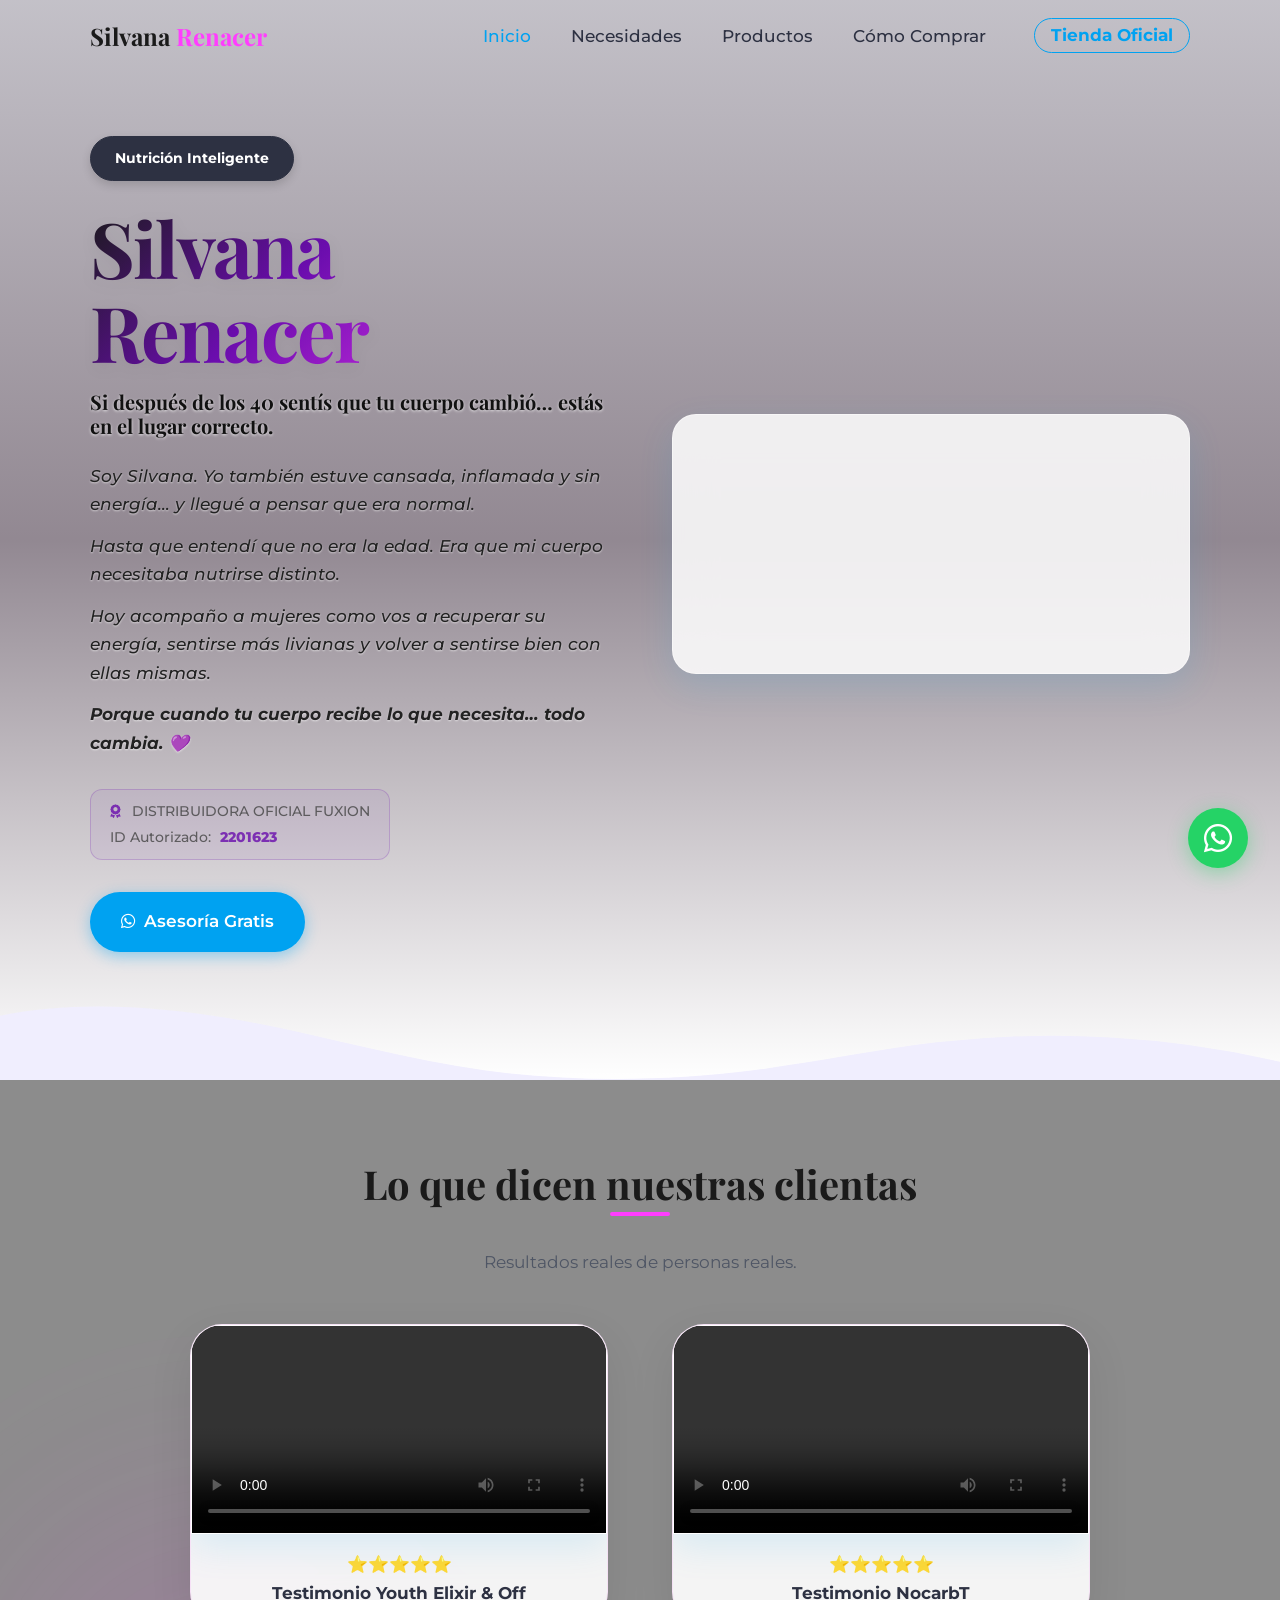
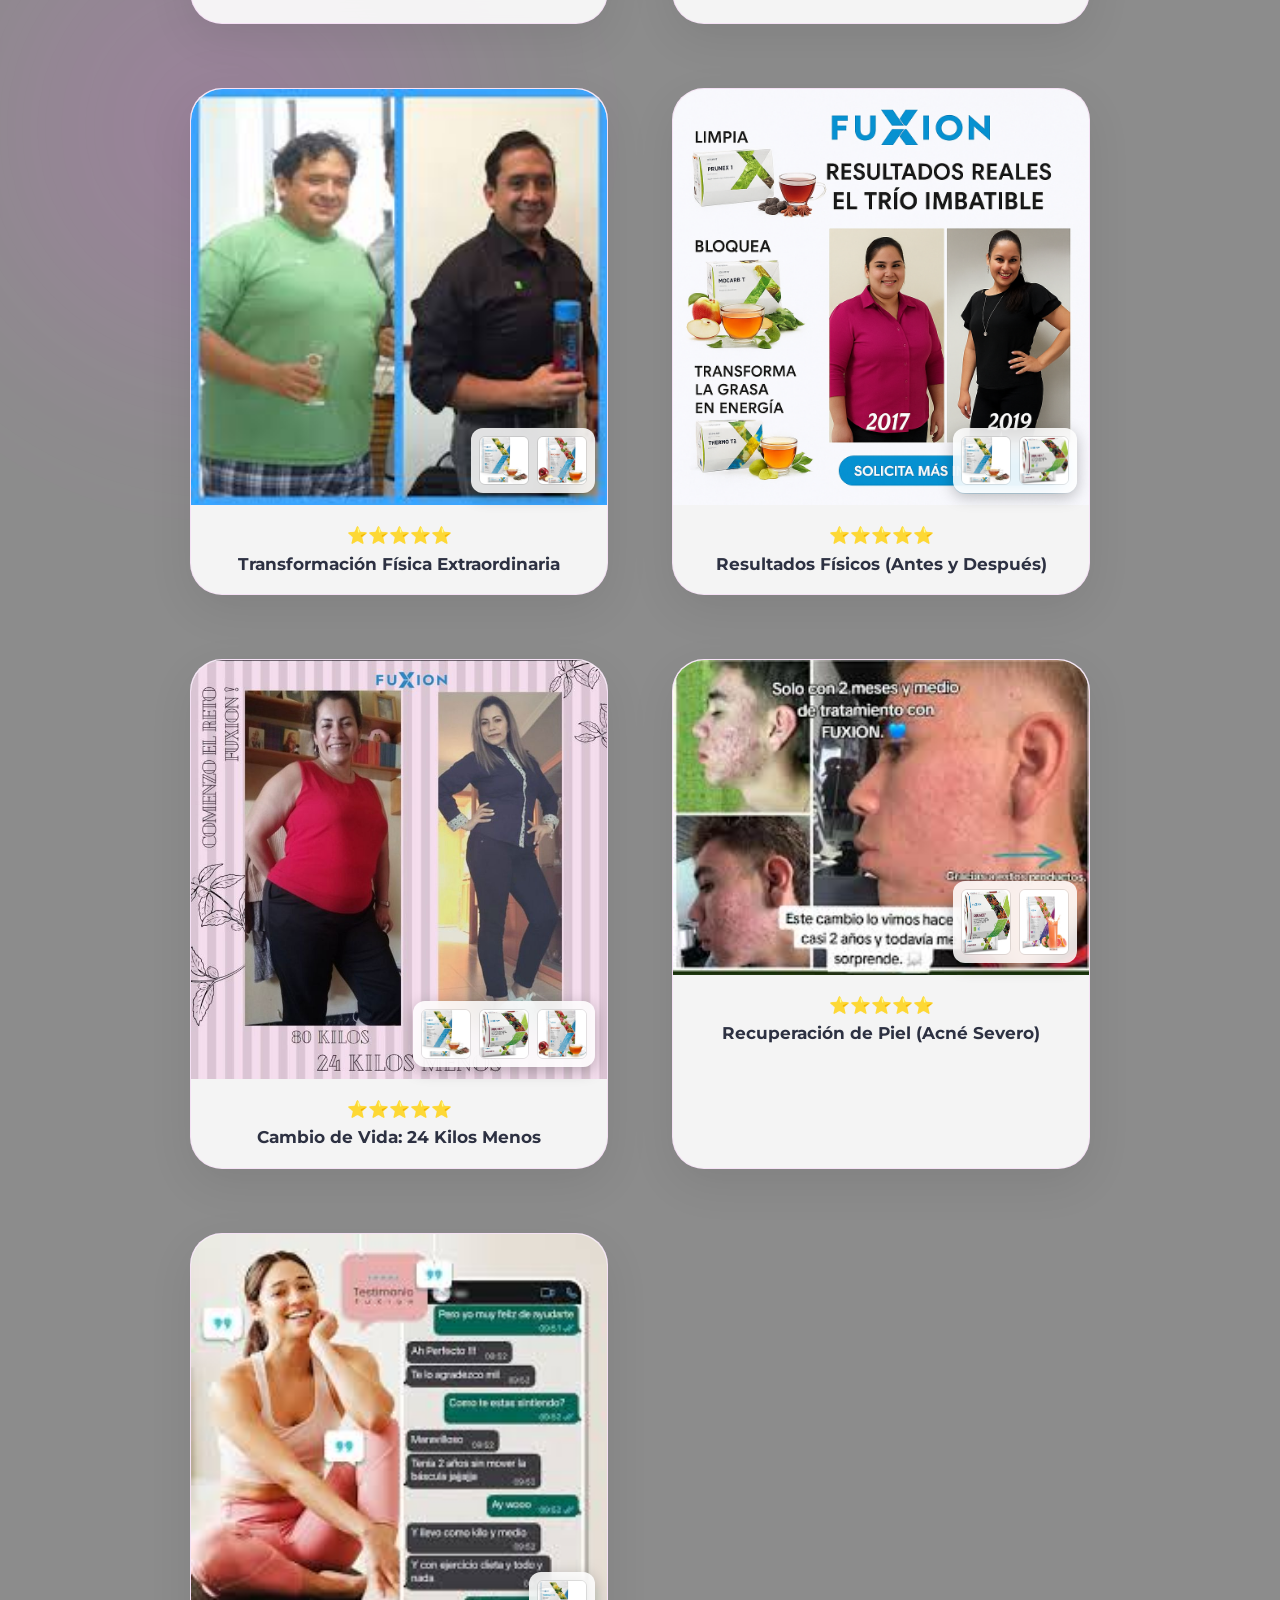
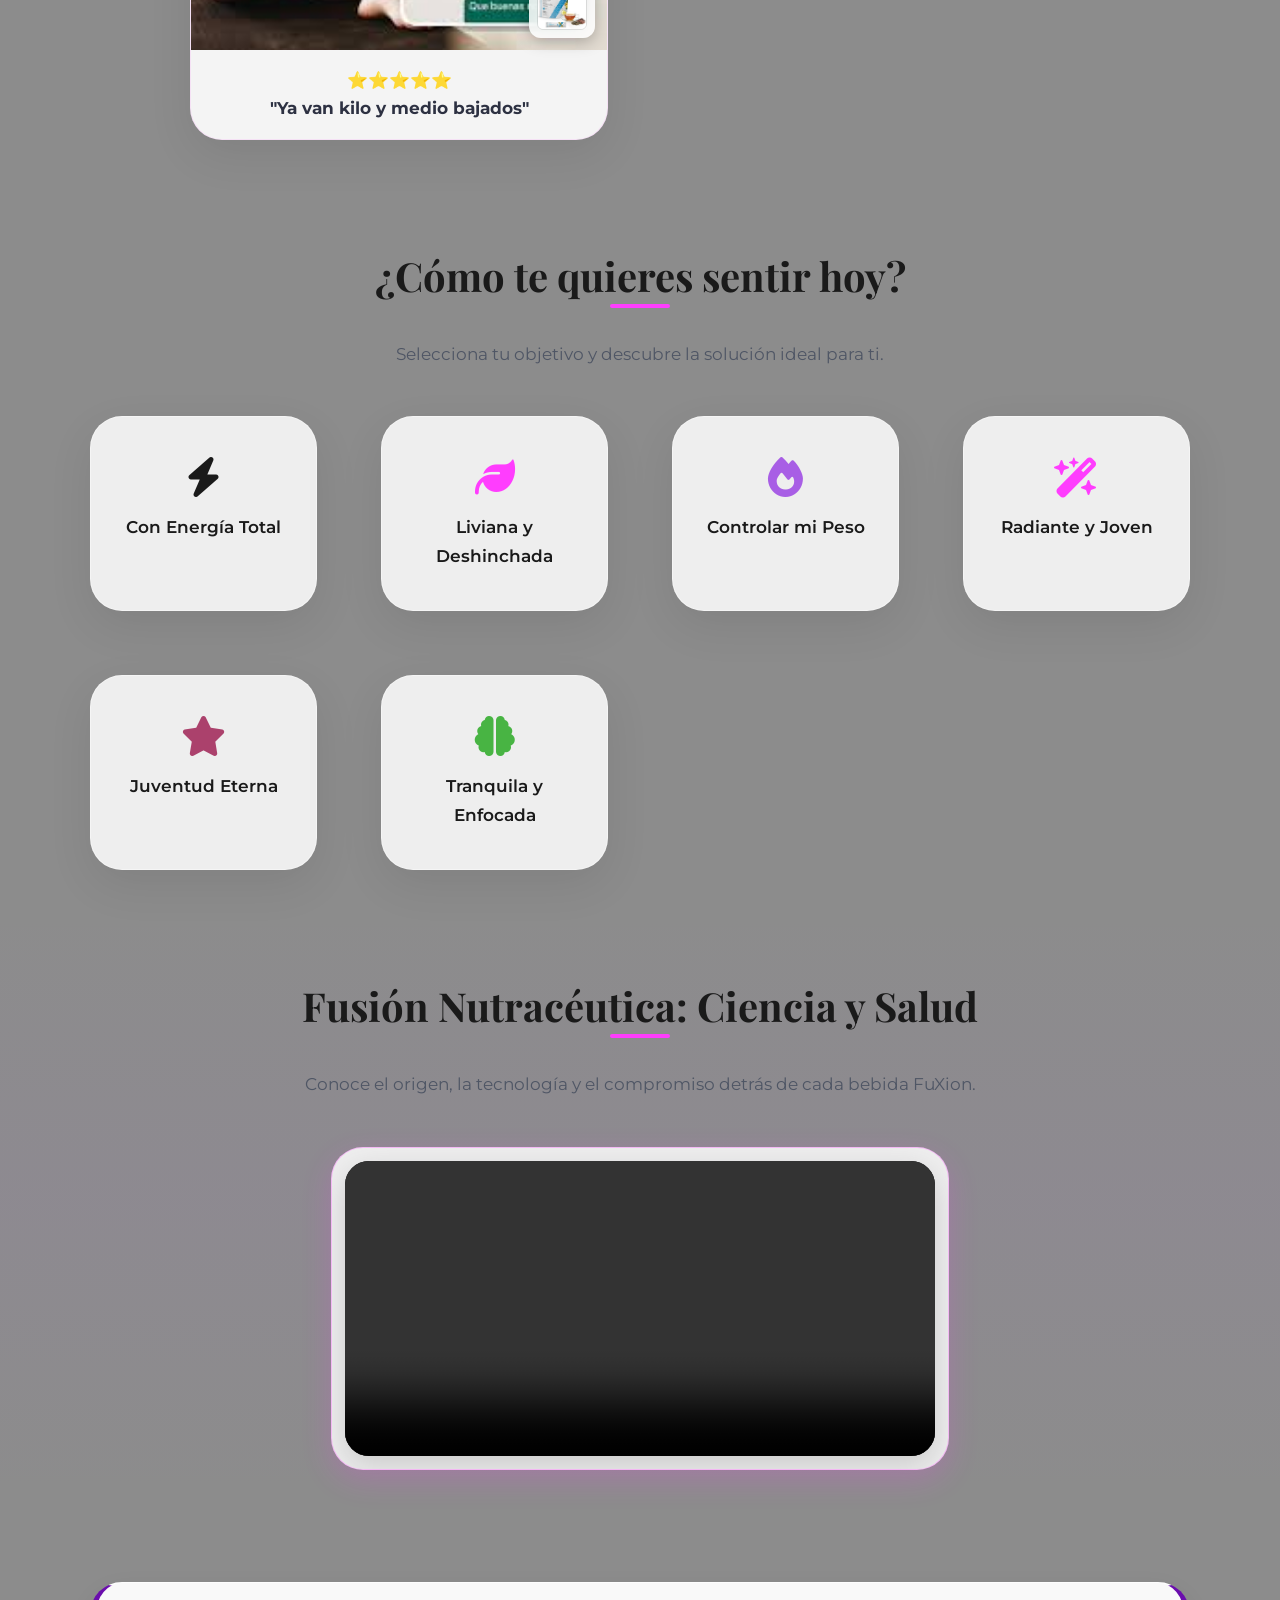
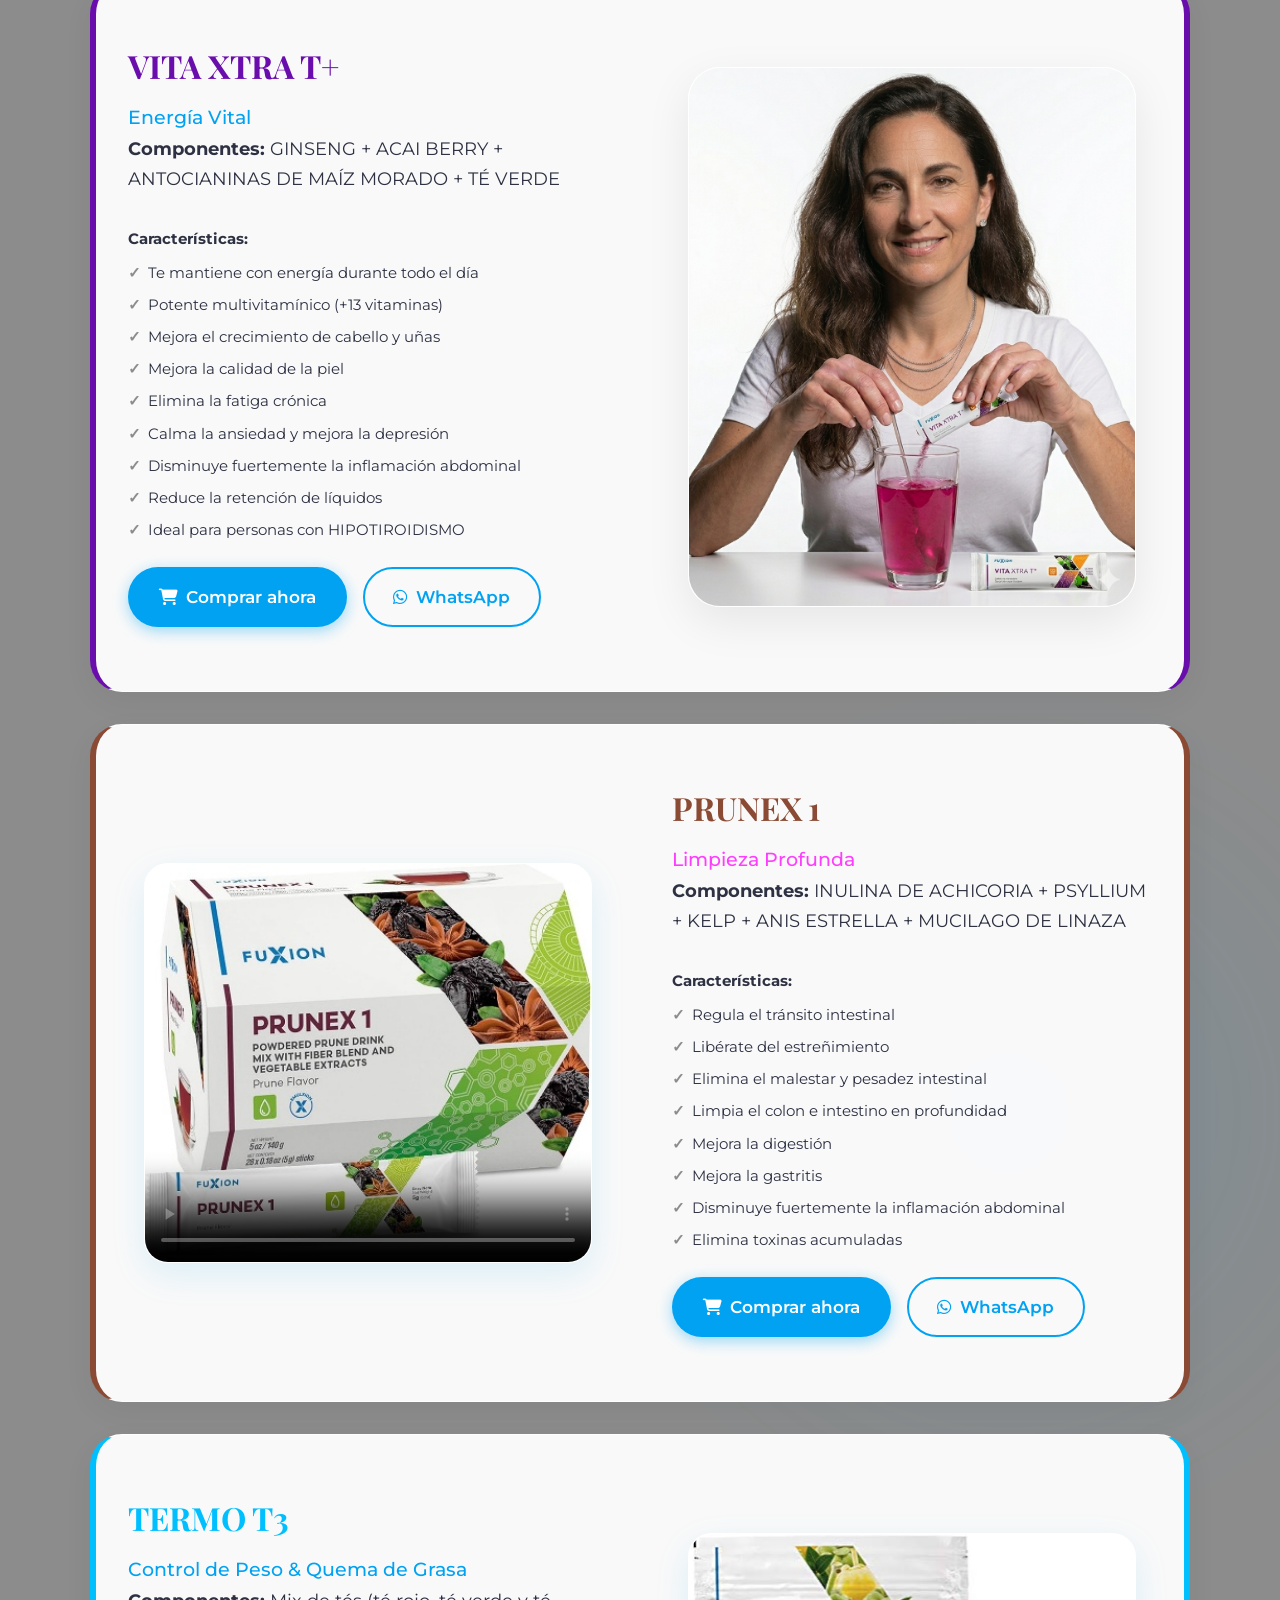
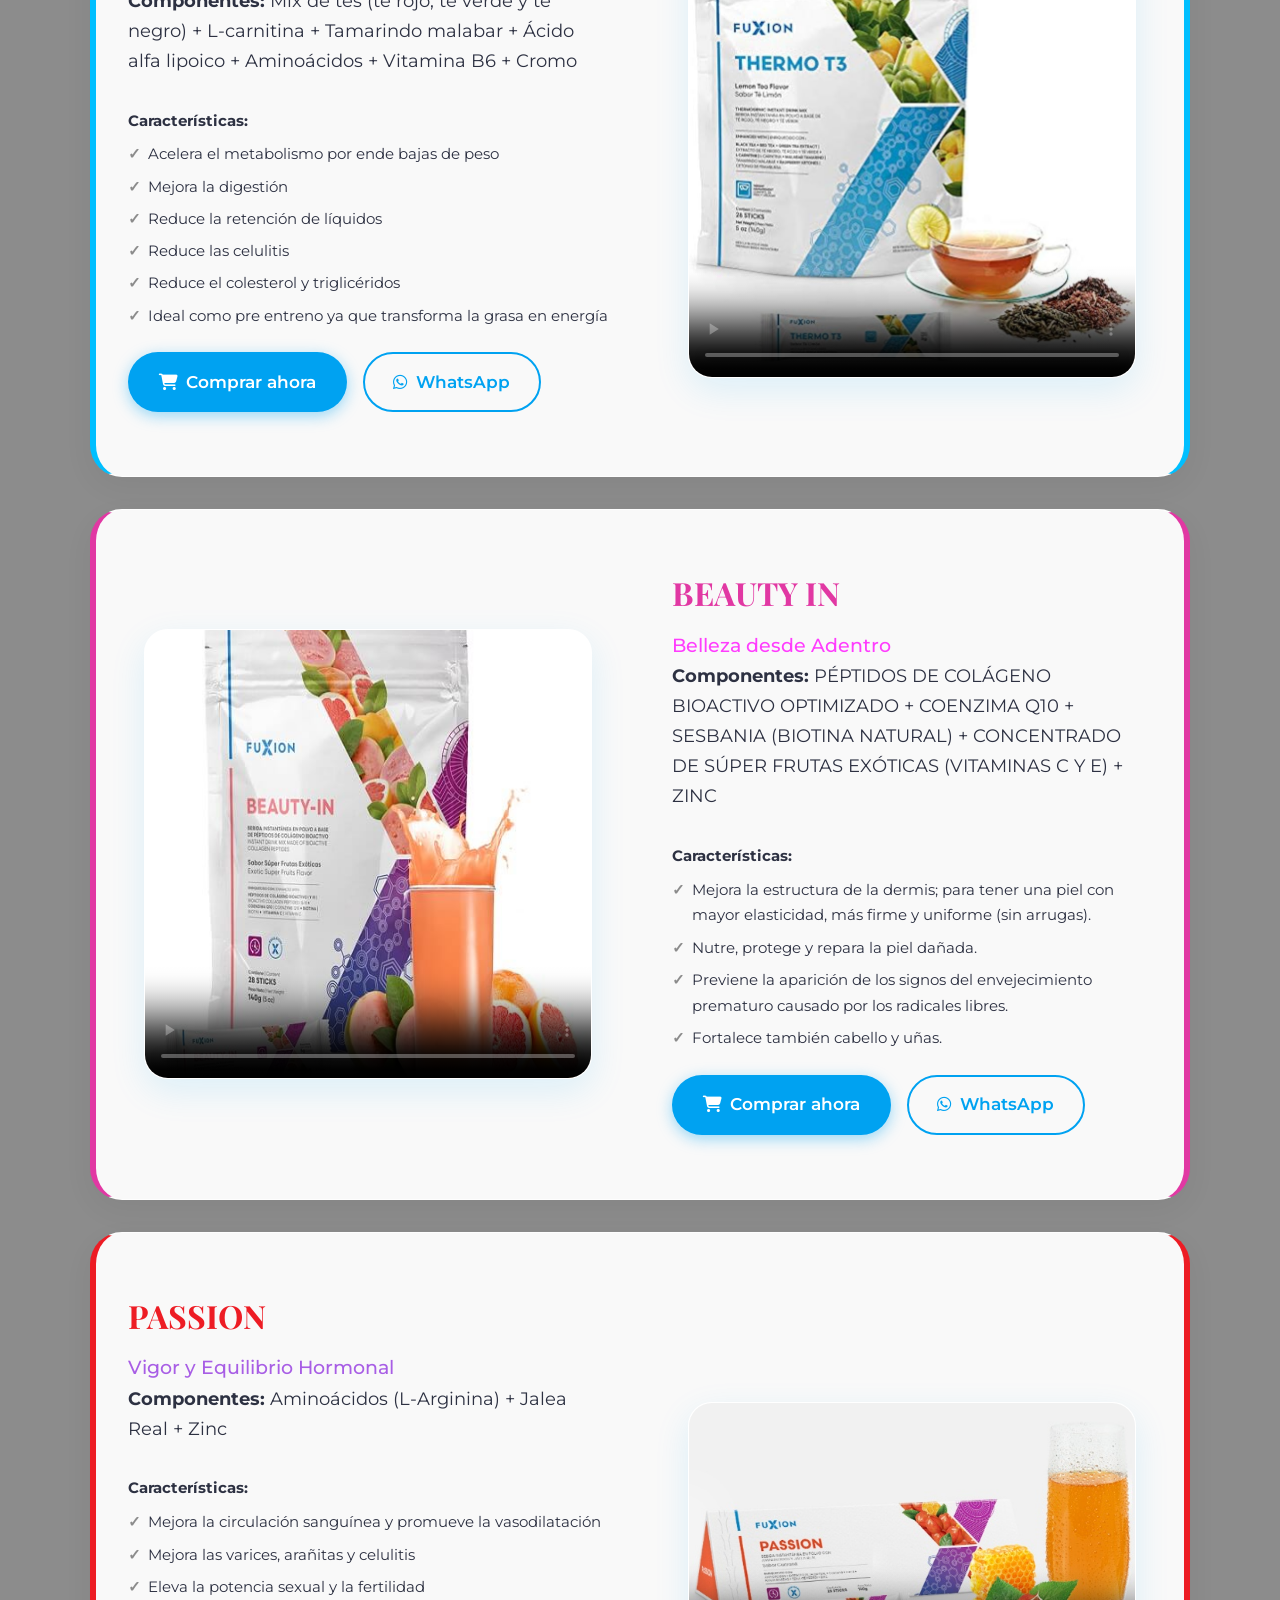
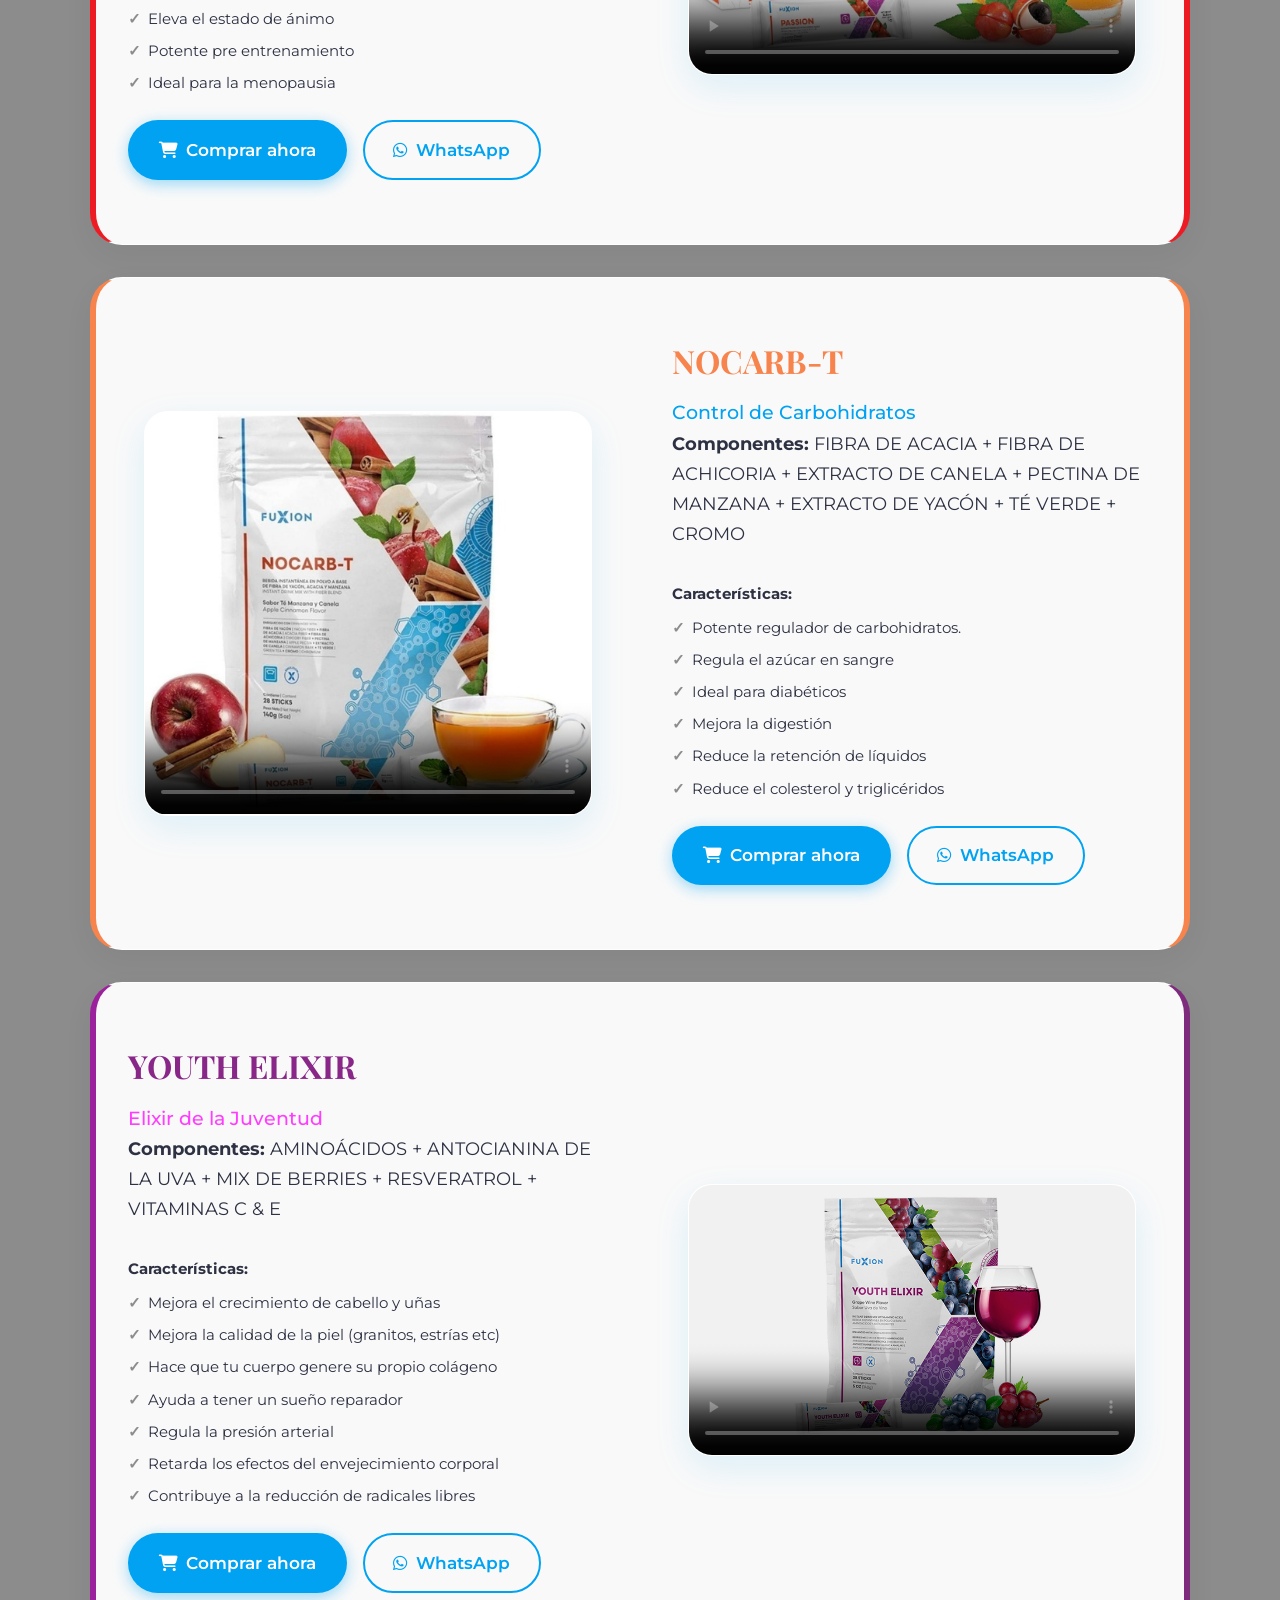
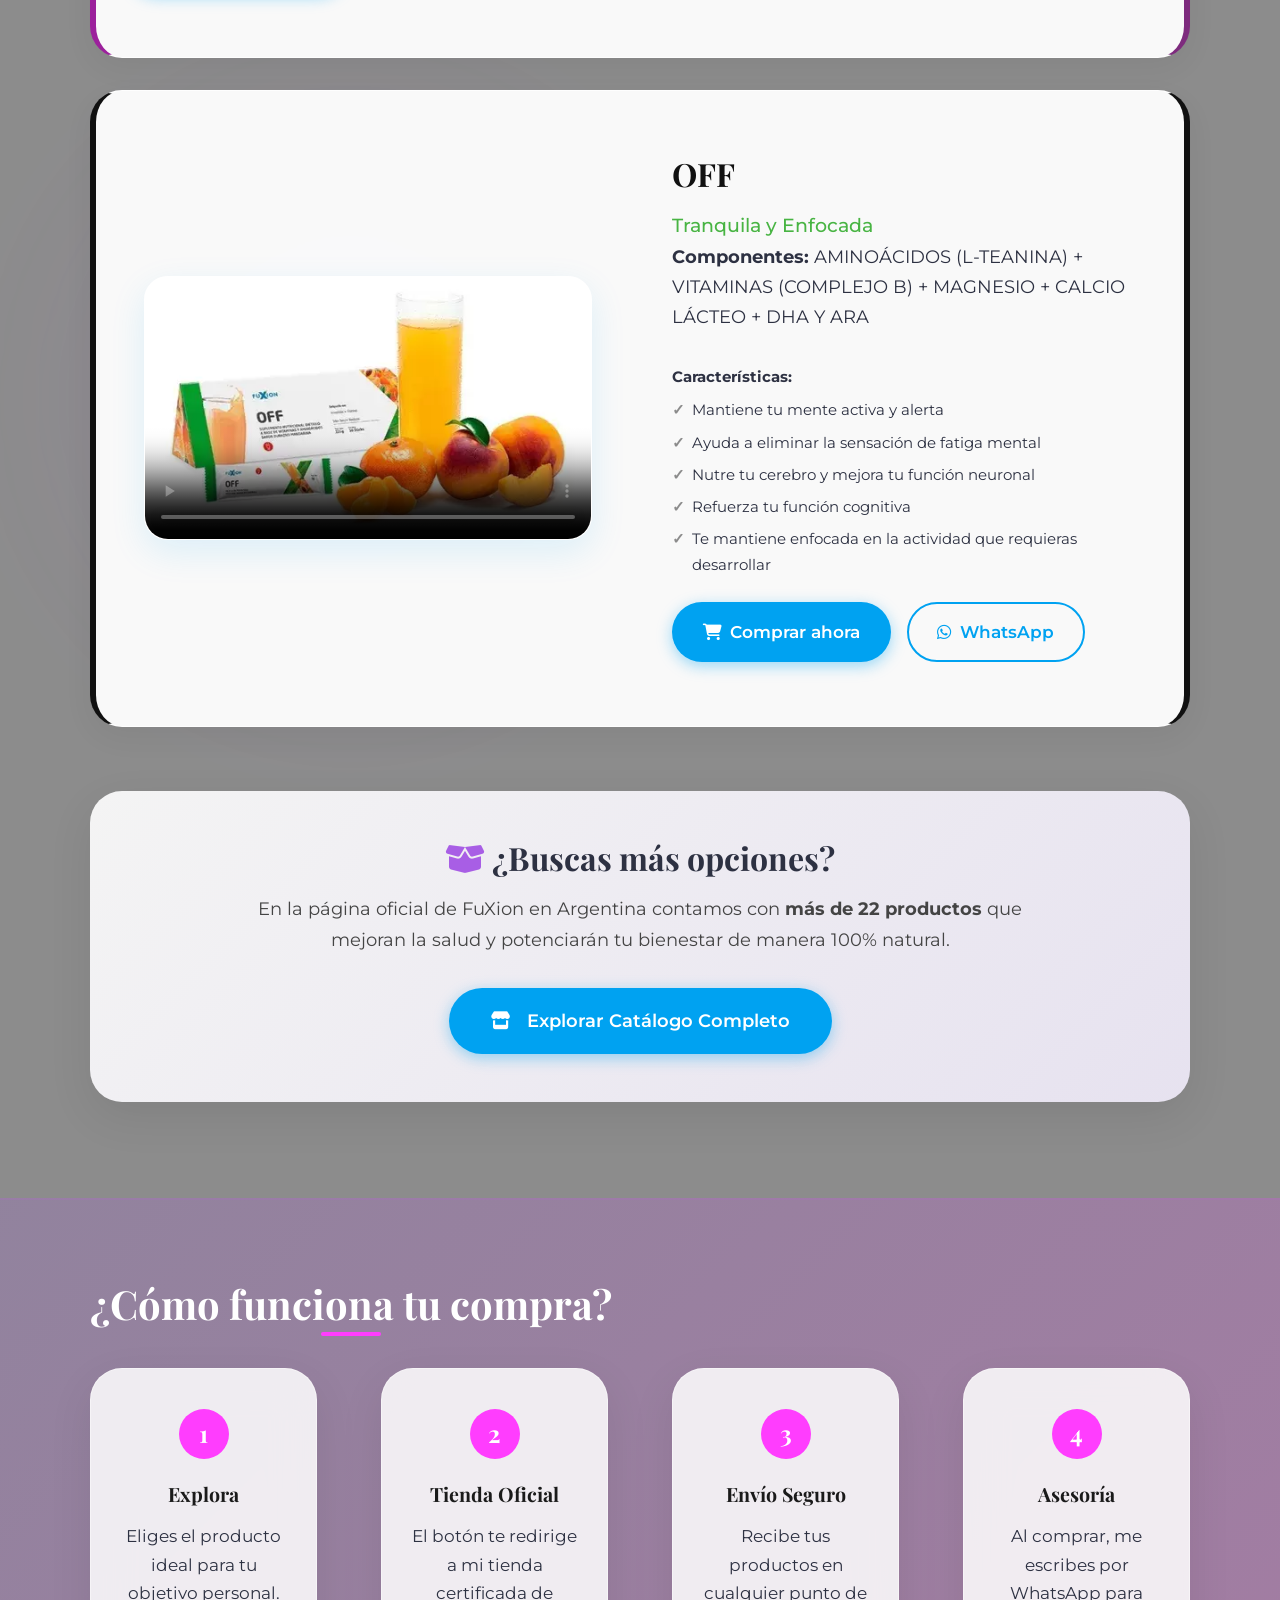
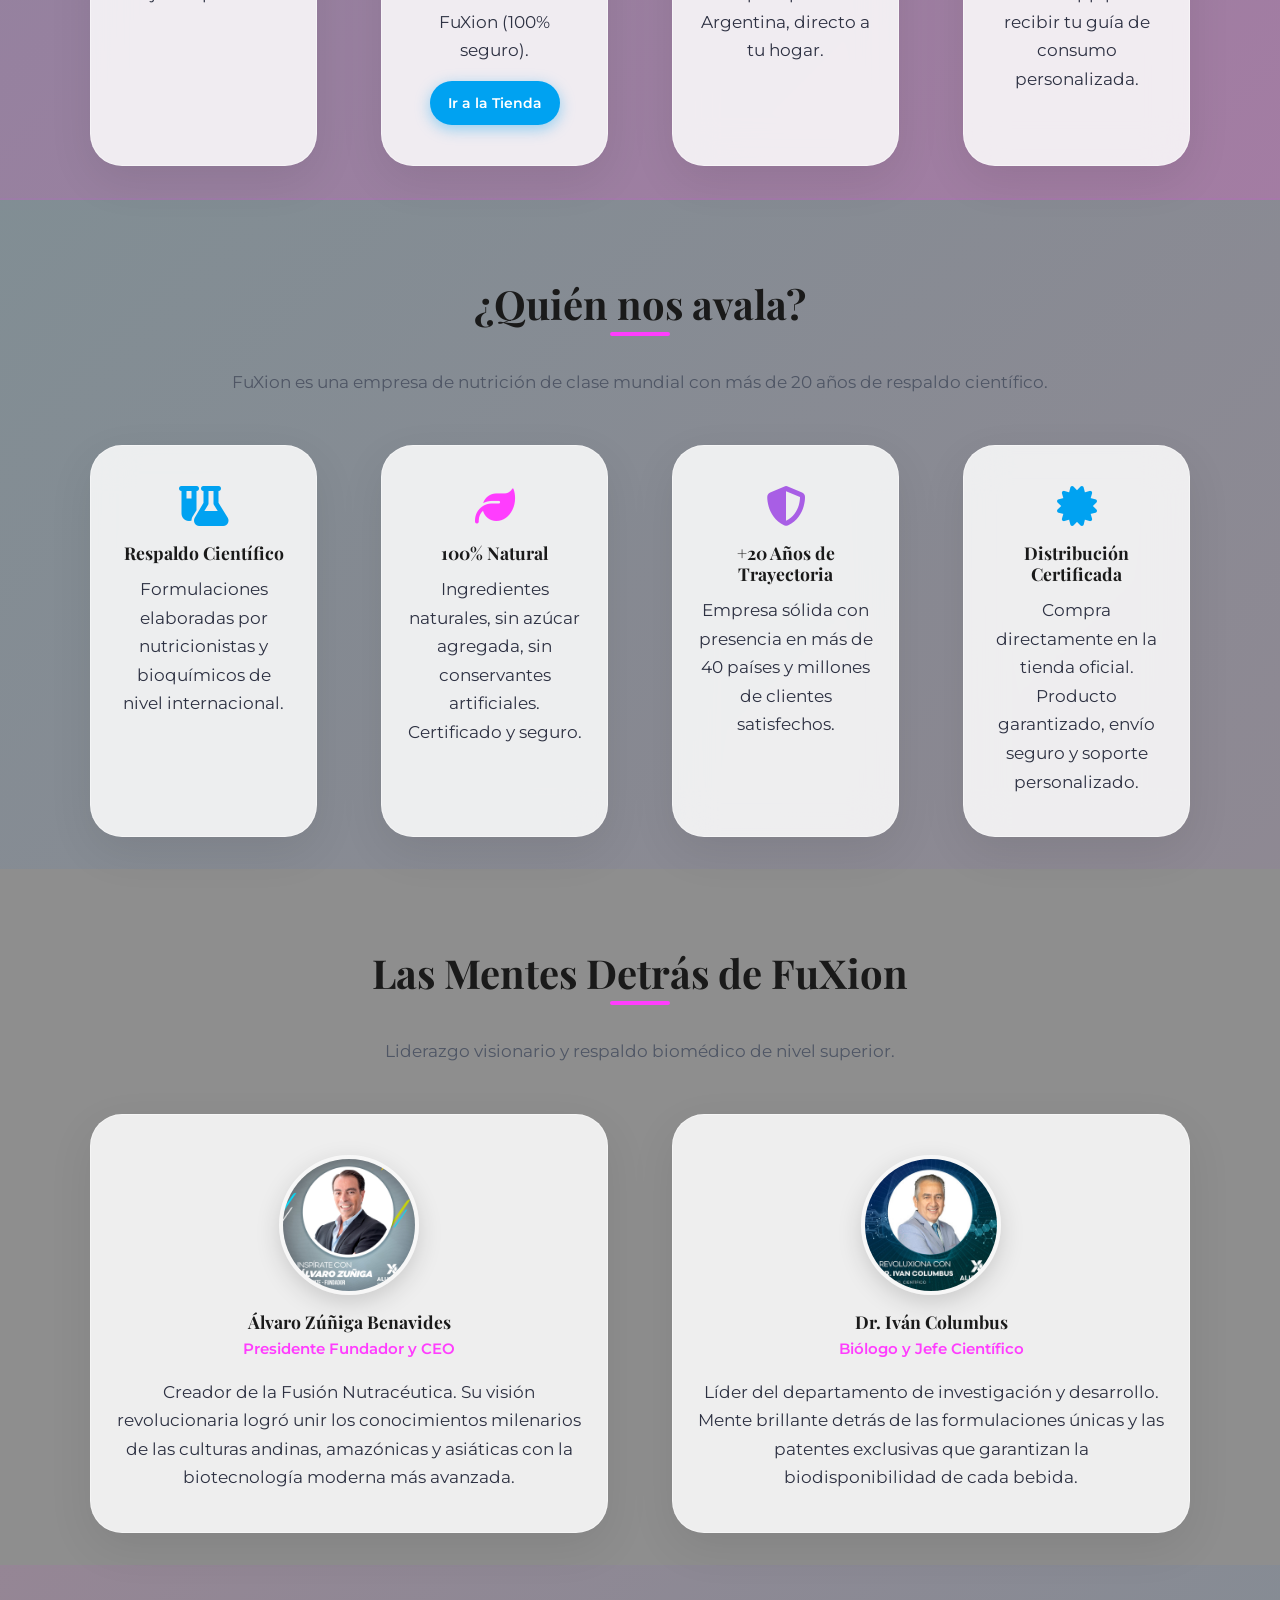
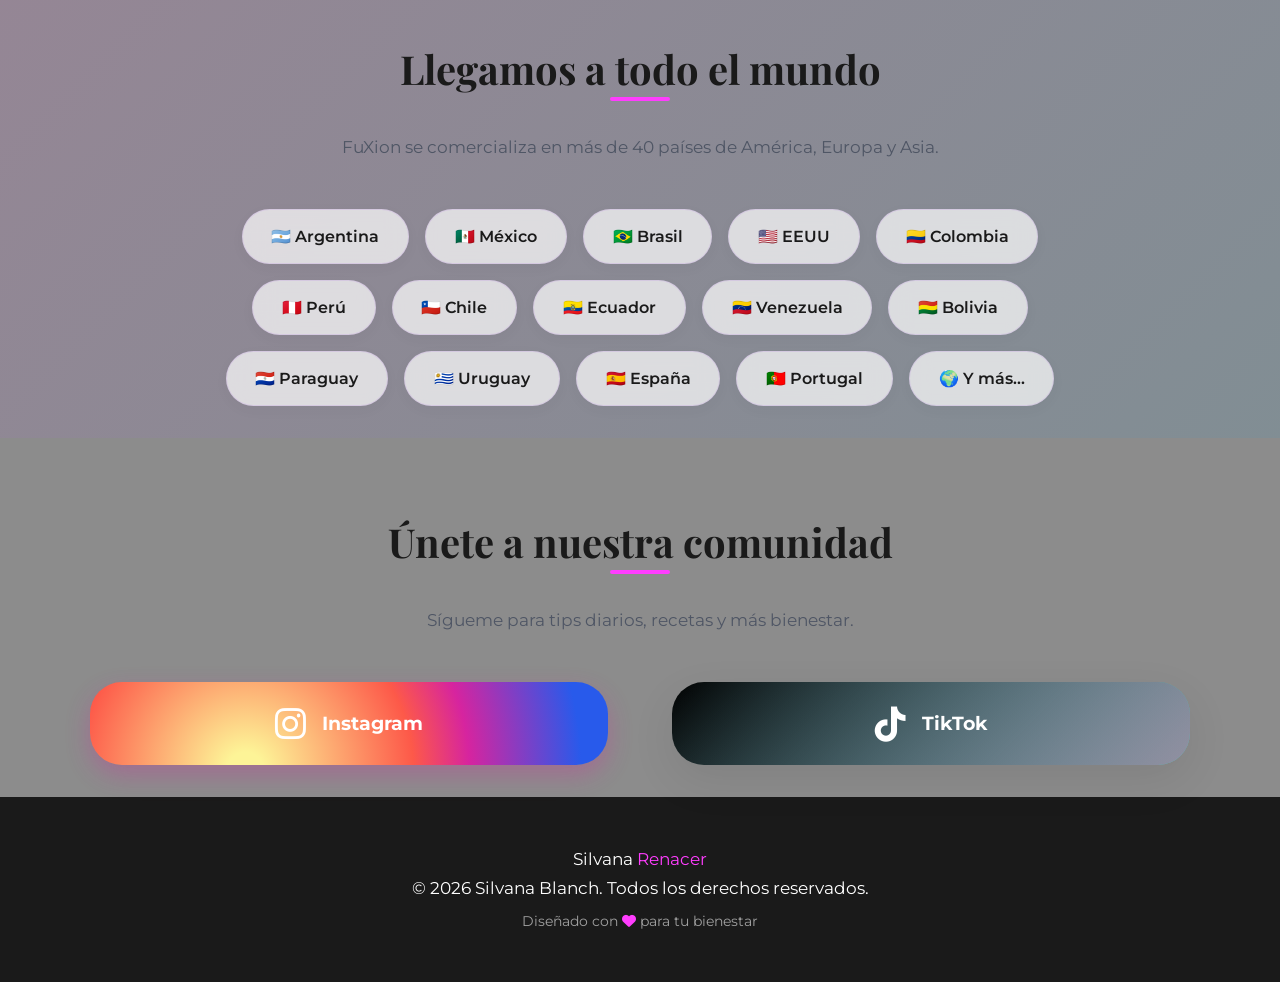
==== commit 835c5894: "Actualizar nombre de marca a Silvana Renacer" ====
--- a/index.html
+++ b/index.html
@@ -4,7 +4,7 @@
 <head>
     <meta charset="UTF-8">
     <meta name="viewport" content="width=device-width, initial-scale=1.0">
-    <title>Fuxionando tu Bienestar | Silvana Blanch</title>
+    <title>Silvana Renacer | Silvana Blanch</title>
 
     <!-- Meta Tags for SEO -->
     <meta name="description"
@@ -37,7 +37,7 @@
     <header class="header" id="header">
         <nav class="nav-container container">
             <a href="#" class="logo">
-                Fuxionando <span class="logo-highlight">tu bienestar</span>
+                Silvana <span class="logo-highlight">Renacer</span>
             </a>
 
             <div class="nav-menu" id="nav-menu">
@@ -67,7 +67,7 @@
             <div class="hero-container container grid">
                 <div class="hero-data reveal-left">
                     <span class="hero-badge">Nutrición Inteligente</span>
-                    <h1 class="hero-title">Fuxionando tu bienestar</h1>
+                    <h1 class="hero-title">Silvana Renacer</h1>
                     <h2 class="hero-subtitle">Si después de los 40 sentís que tu cuerpo cambió… estás en el lugar
                         correcto.</h2>
                     <div class="hero-description">
@@ -703,11 +703,11 @@
                 <h2 class="section-title reveal-up">Únete a nuestra comunidad</h2>
                 <p class="section-subtitle reveal-up delay-1">Sígueme para tips diarios, recetas y más bienestar.</p>
                 <div class="comunidad-container grid reveal-up delay-2">
-                    <a href="https://www.instagram.com/silvanablanch_/" target="_blank" class="glass-panel btn-social">
+                    <a href="https://www.instagram.com/silvana.renacer/" target="_blank" class="glass-panel btn-social">
                         <i class="fa-brands fa-instagram social-icon inst-color"></i>
                         <span>Instagram</span>
                     </a>
-                    <a href="https://www.tiktok.com/@silvanablanch" target="_blank" class="glass-panel btn-social">
+                    <a href="https://www.tiktok.com/@silvana.renacer" target="_blank" class="glass-panel btn-social">
                         <i class="fa-brands fa-tiktok social-icon tik-color"></i>
                         <span>TikTok</span>
                     </a>
@@ -719,7 +719,7 @@
     <!-- FOOTER -->
     <footer class="footer">
         <div class="container">
-            <p class="footer-logo">Fuxionando <span class="logo-highlight">tu bienestar</span></p>
+            <p class="footer-logo">Silvana <span class="logo-highlight">Renacer</span></p>
             <p>&copy; 2026 Silvana Blanch. Todos los derechos reservados.</p>
             <p class="footer-autor">Diseñado con <i class="fa-solid fa-heart" style="color: #ff3dfe;"></i> para tu
                 bienestar</p>
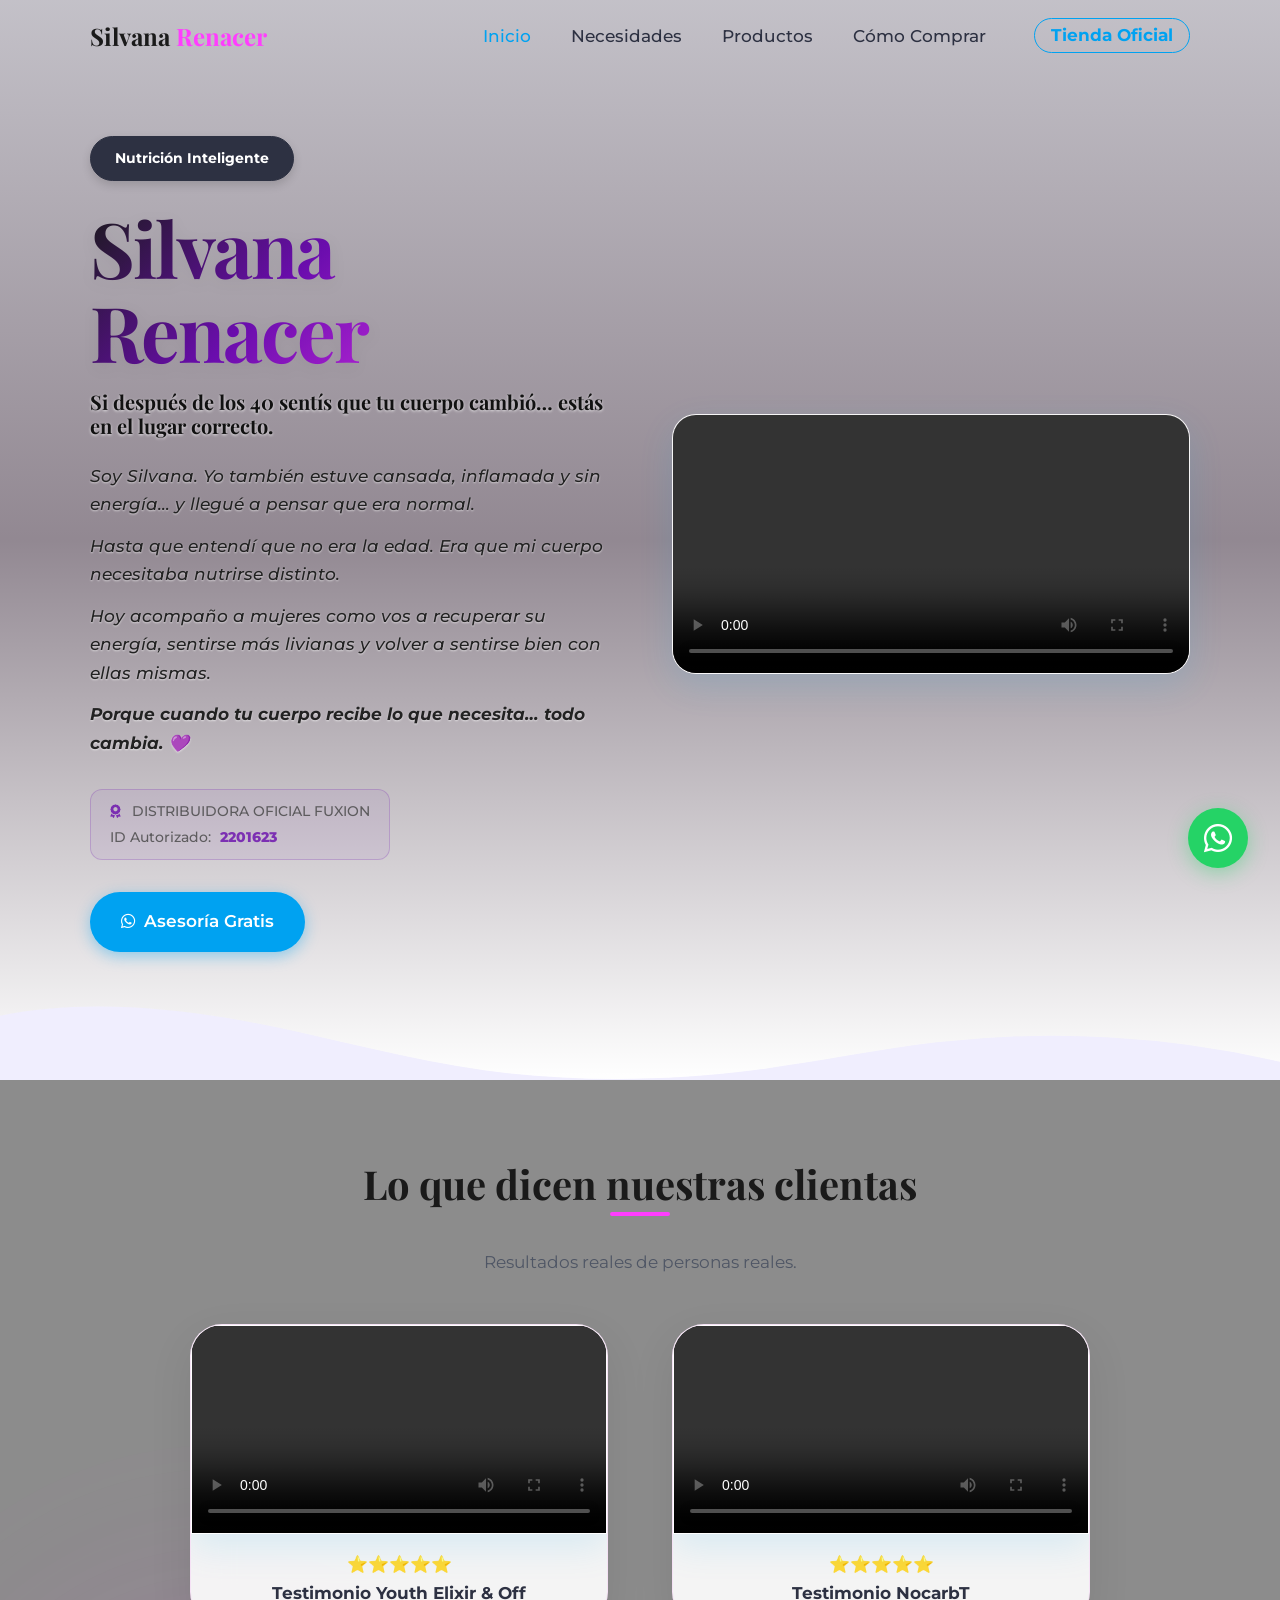
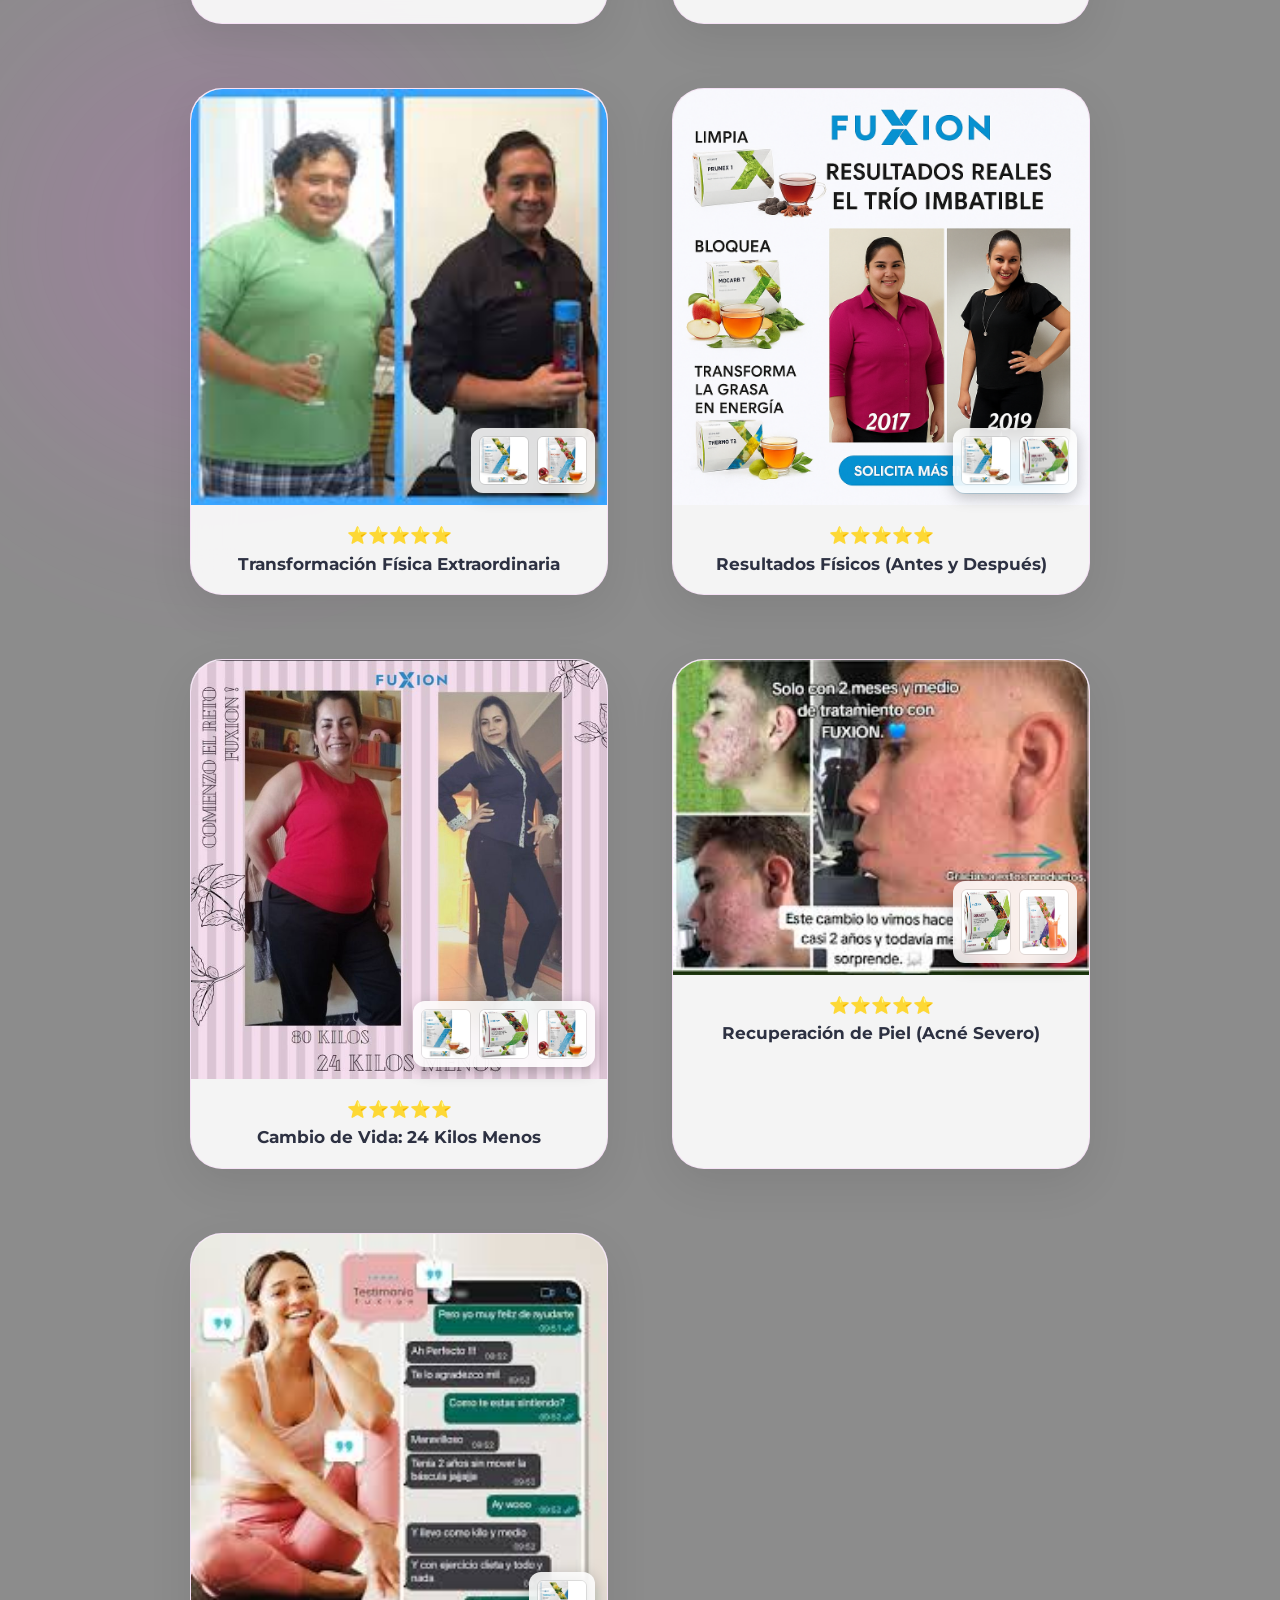
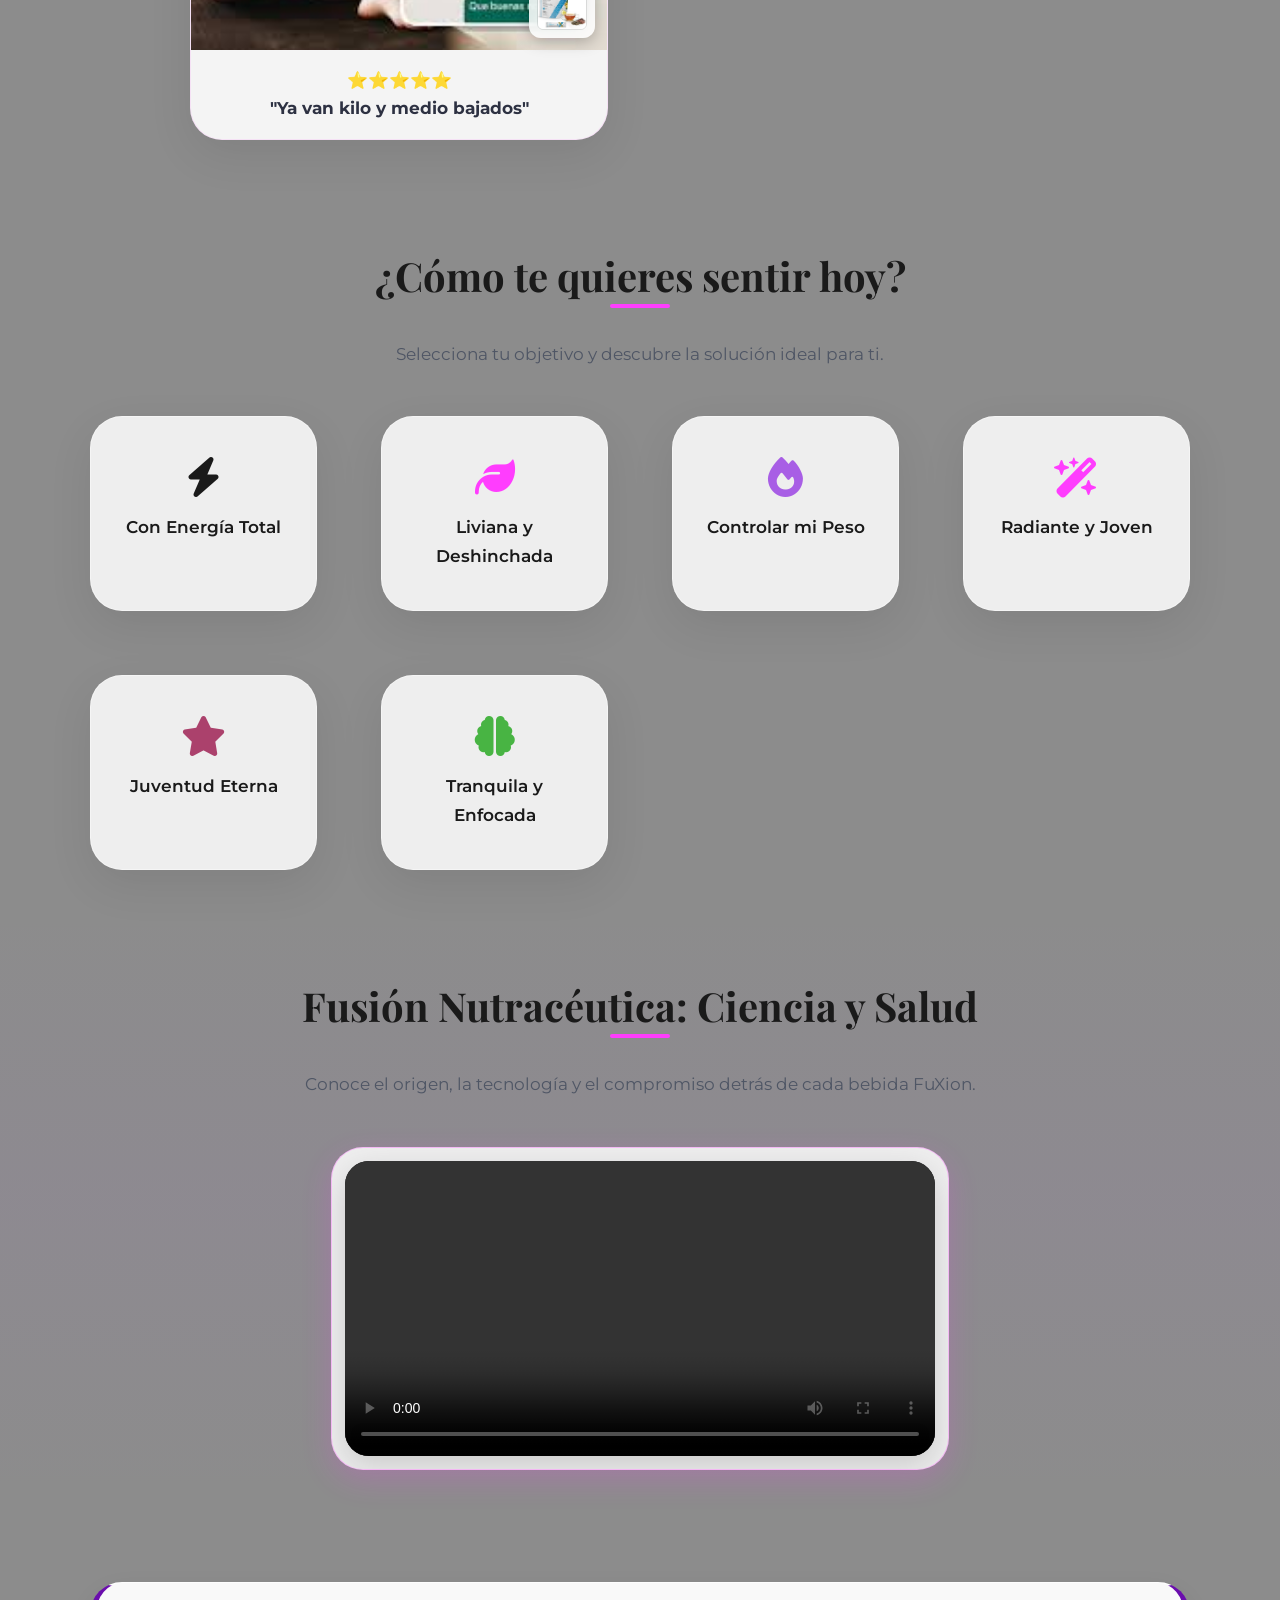
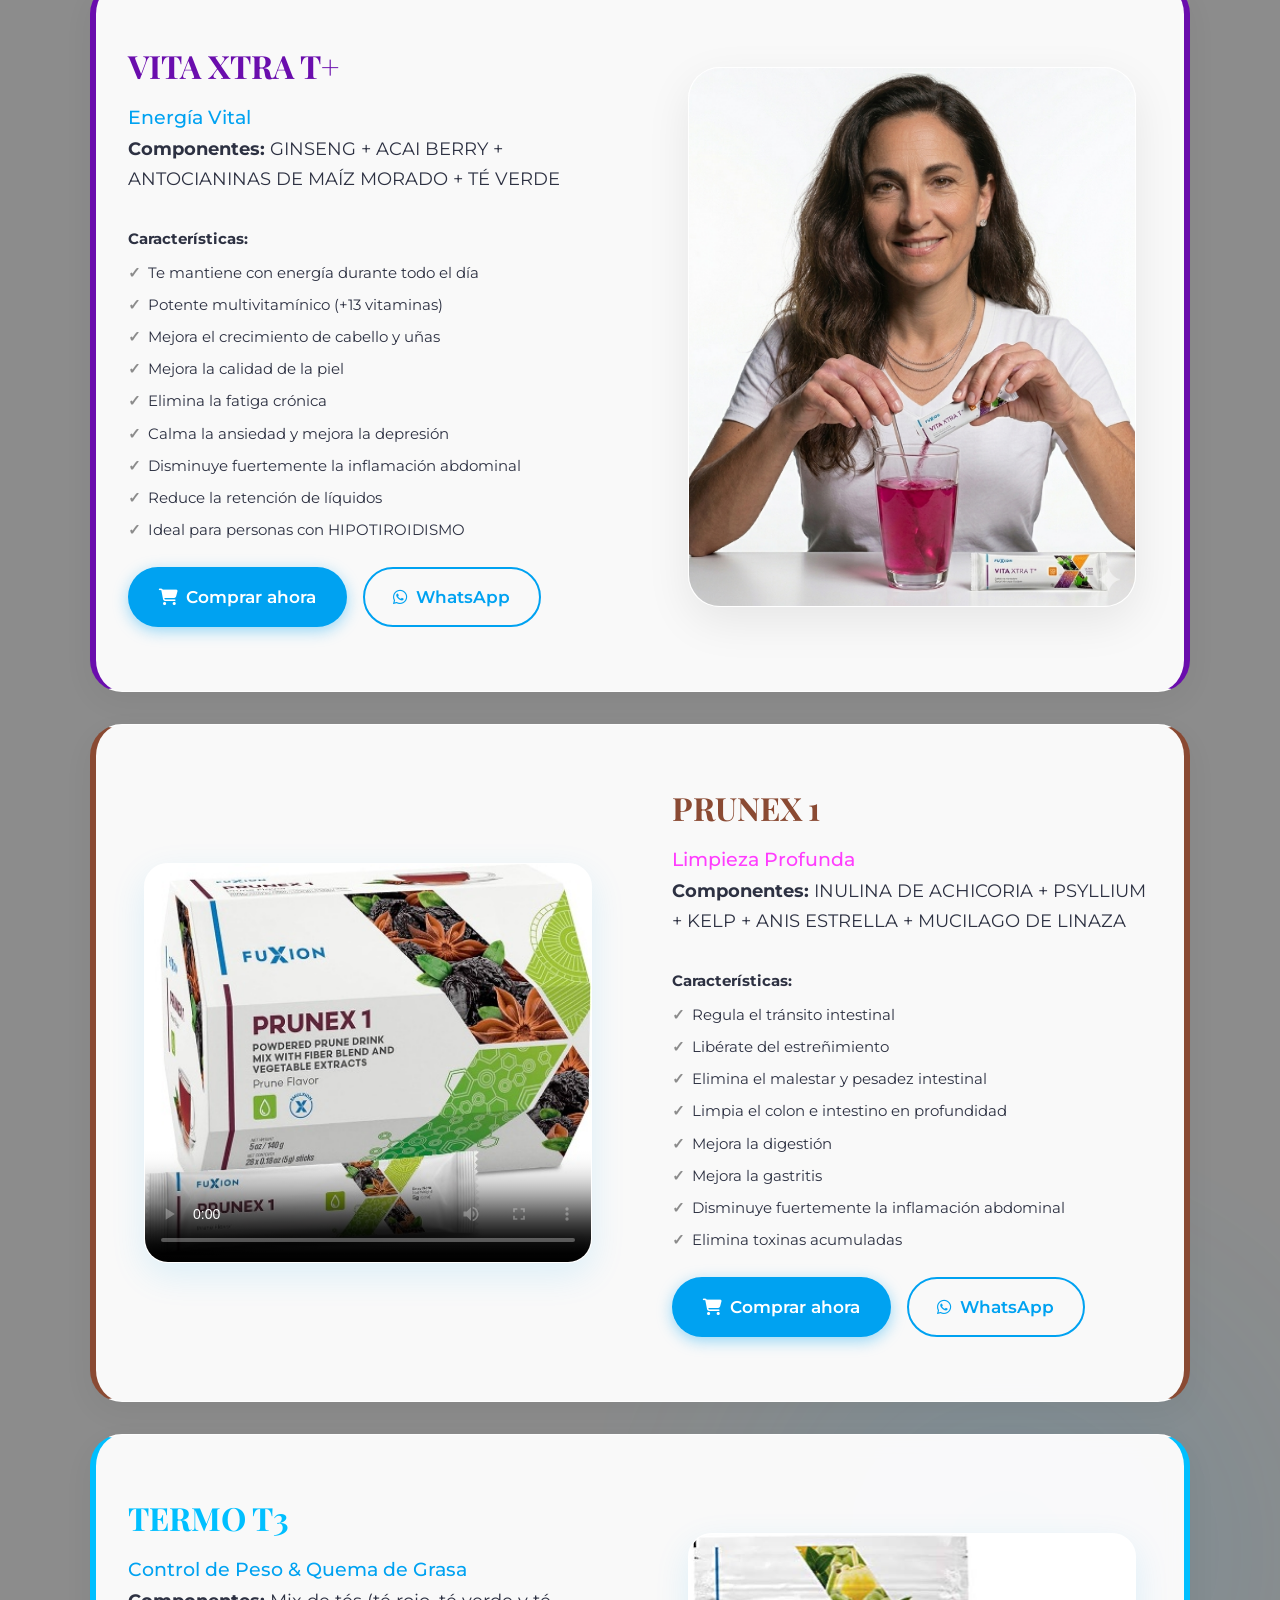
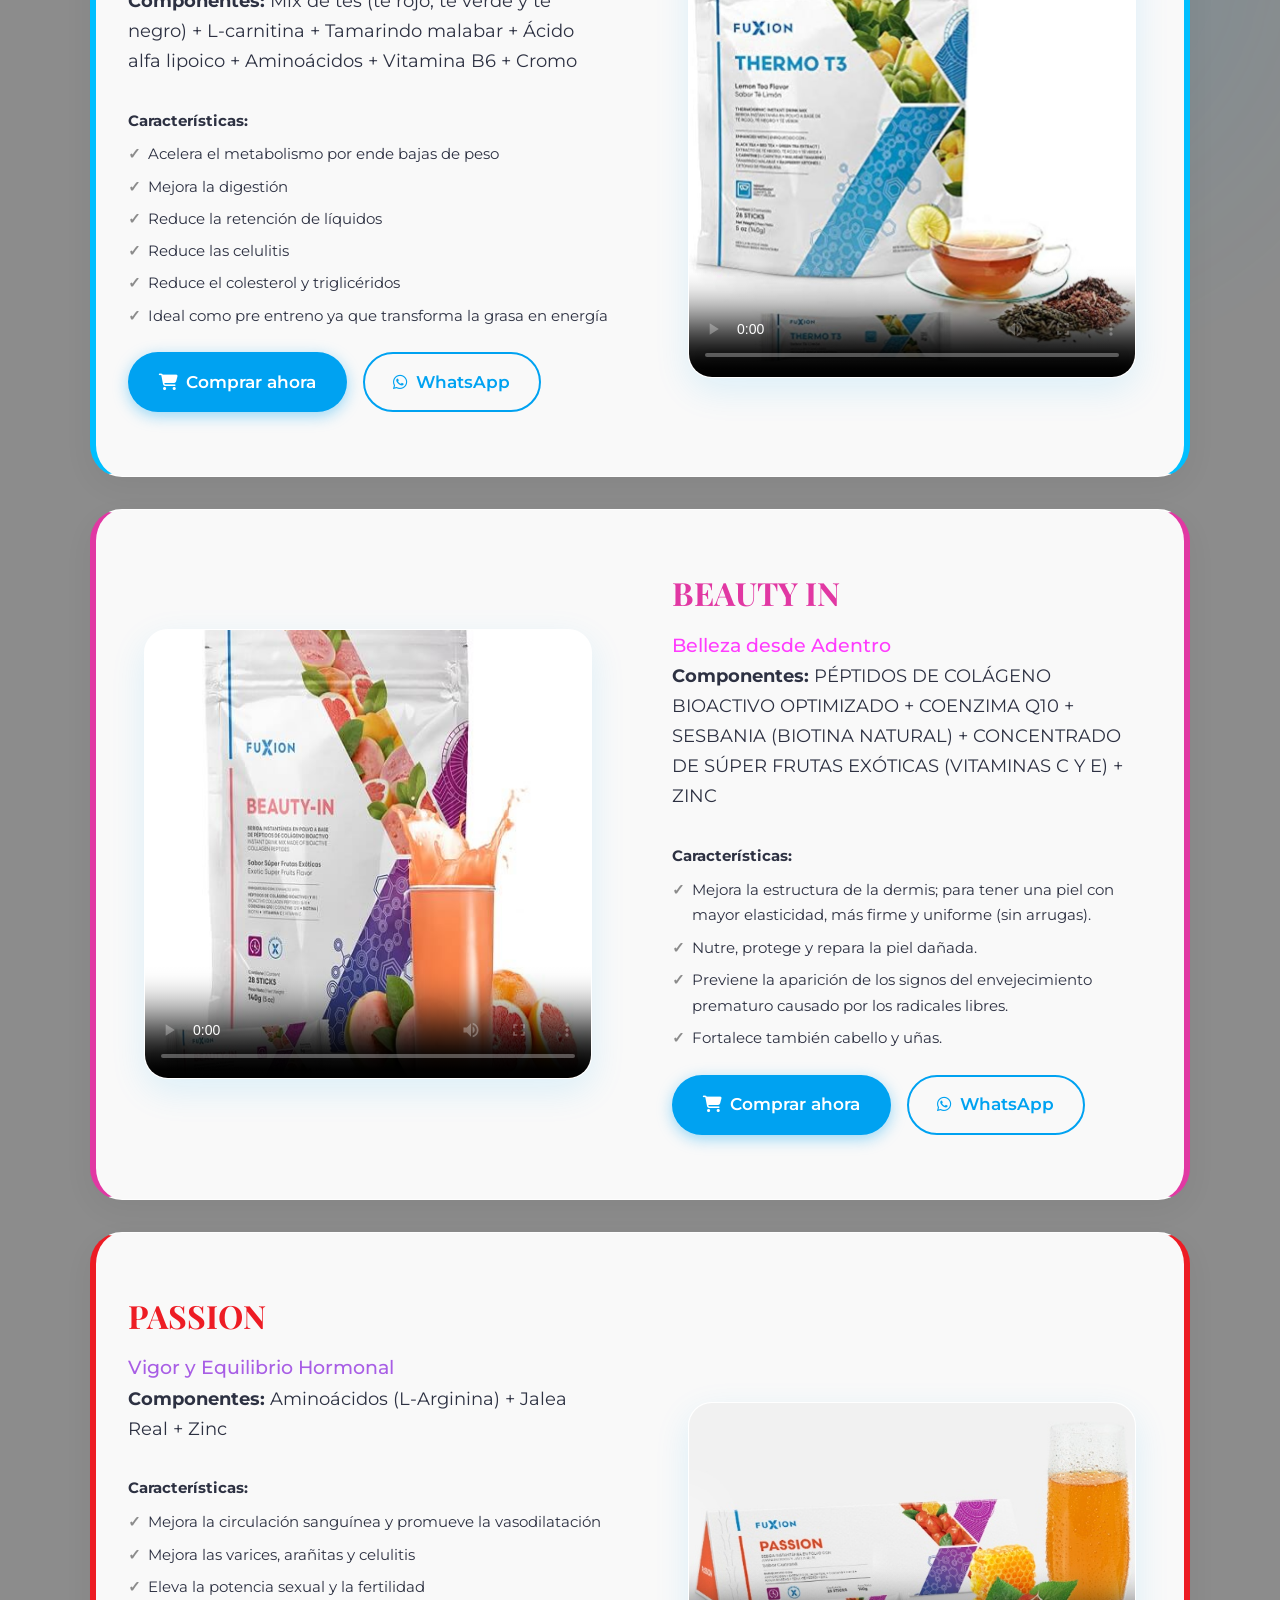
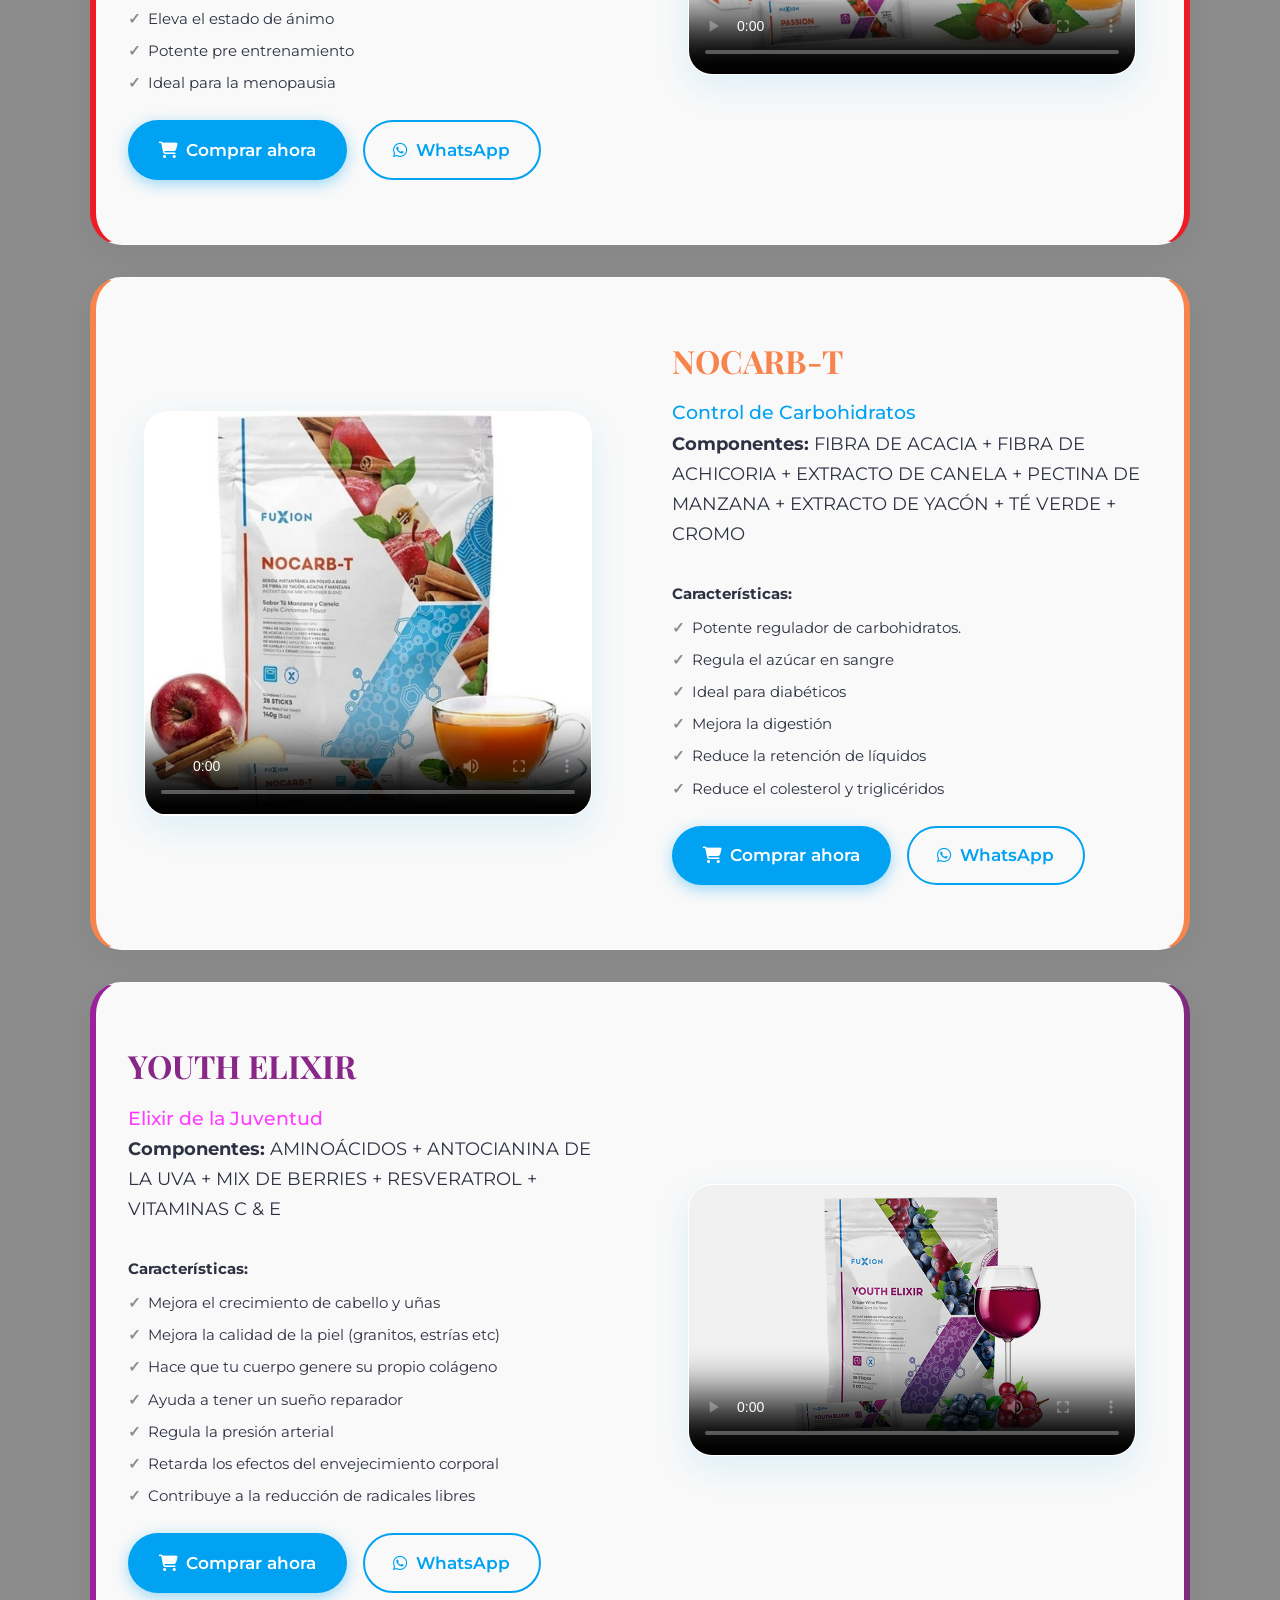
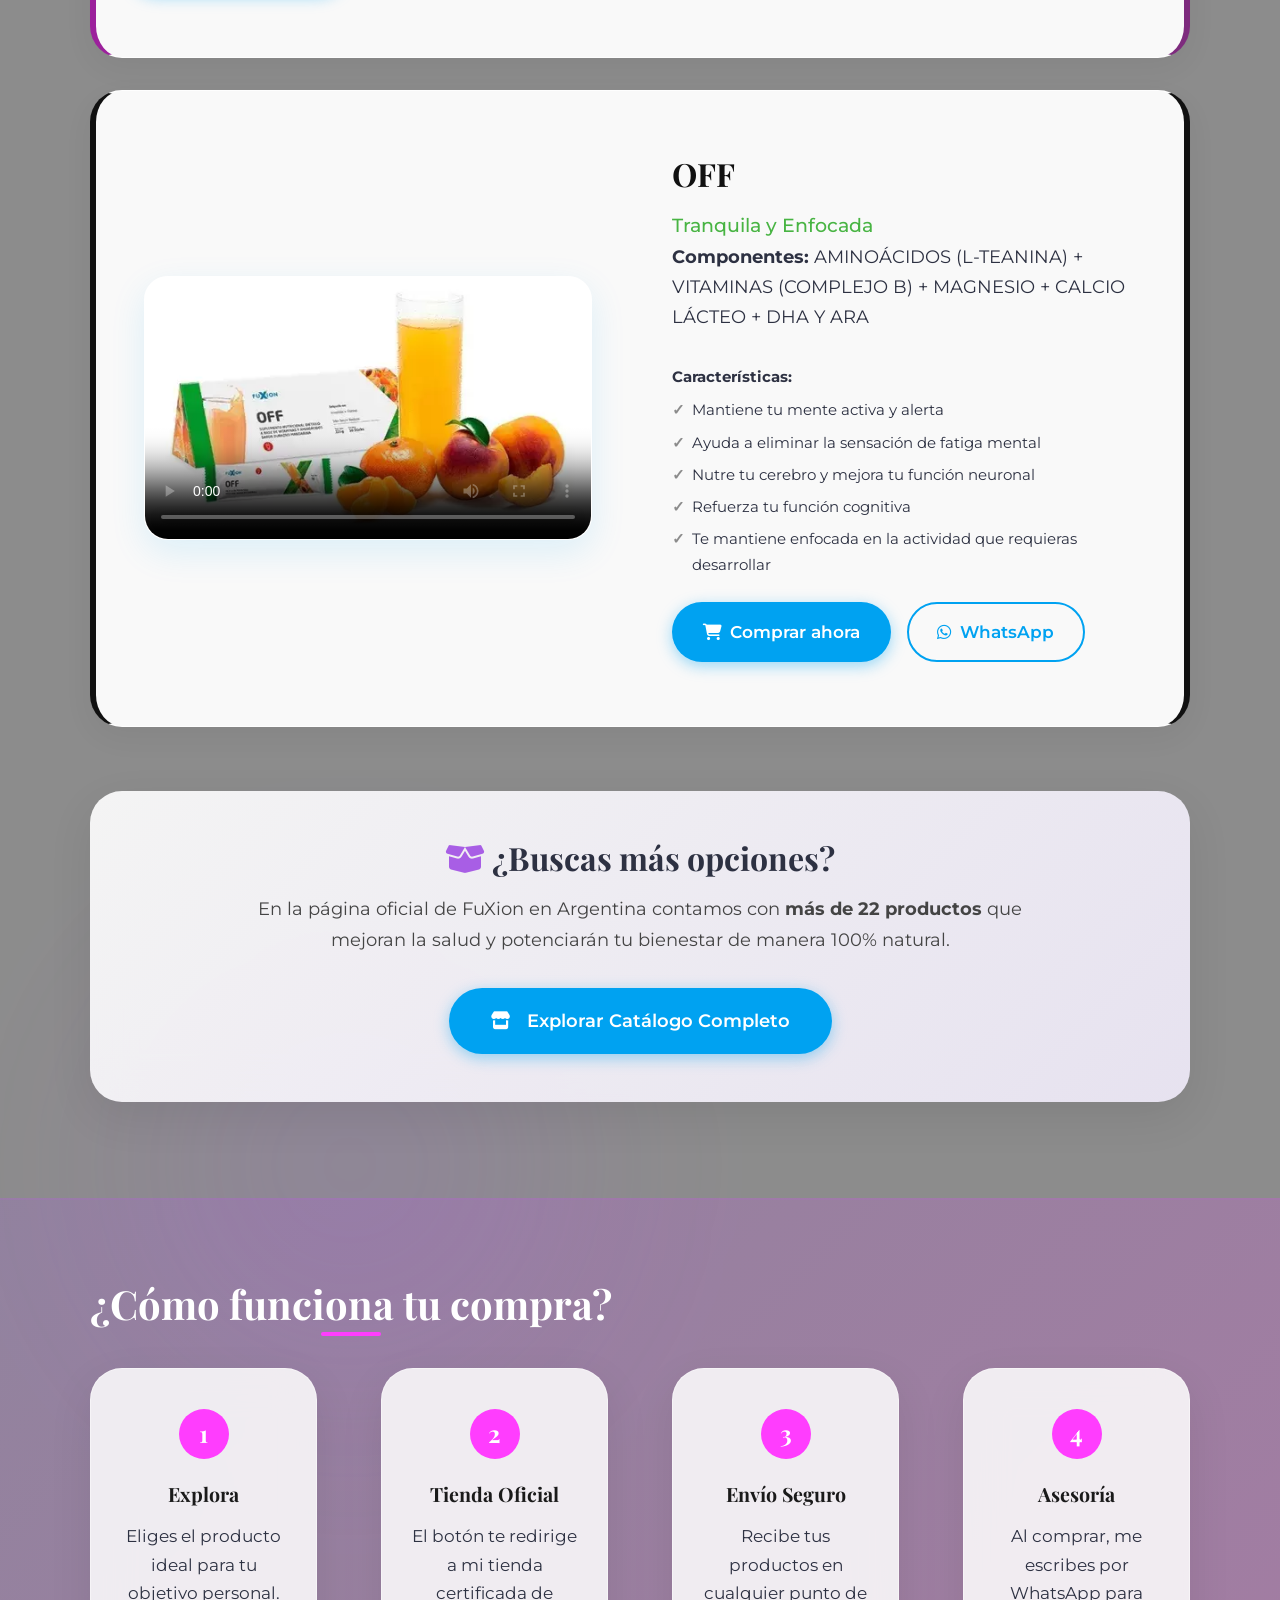
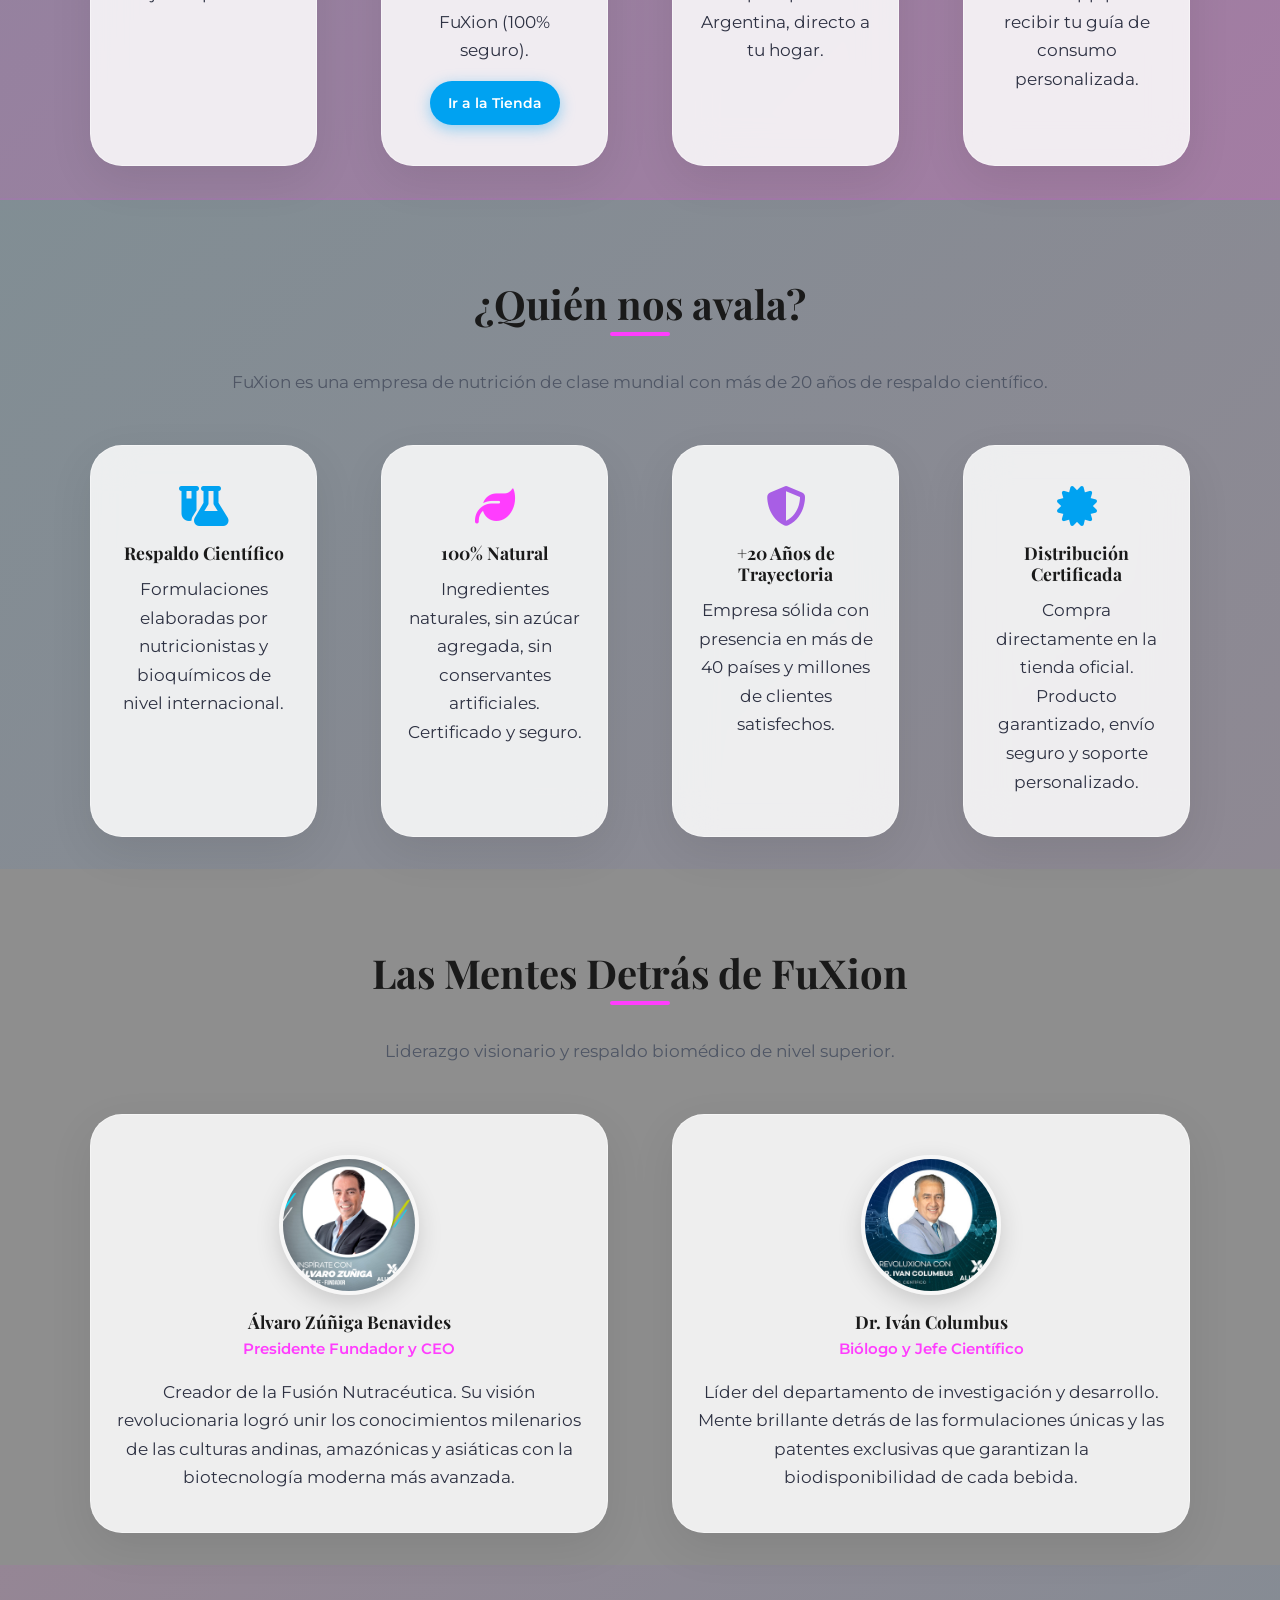
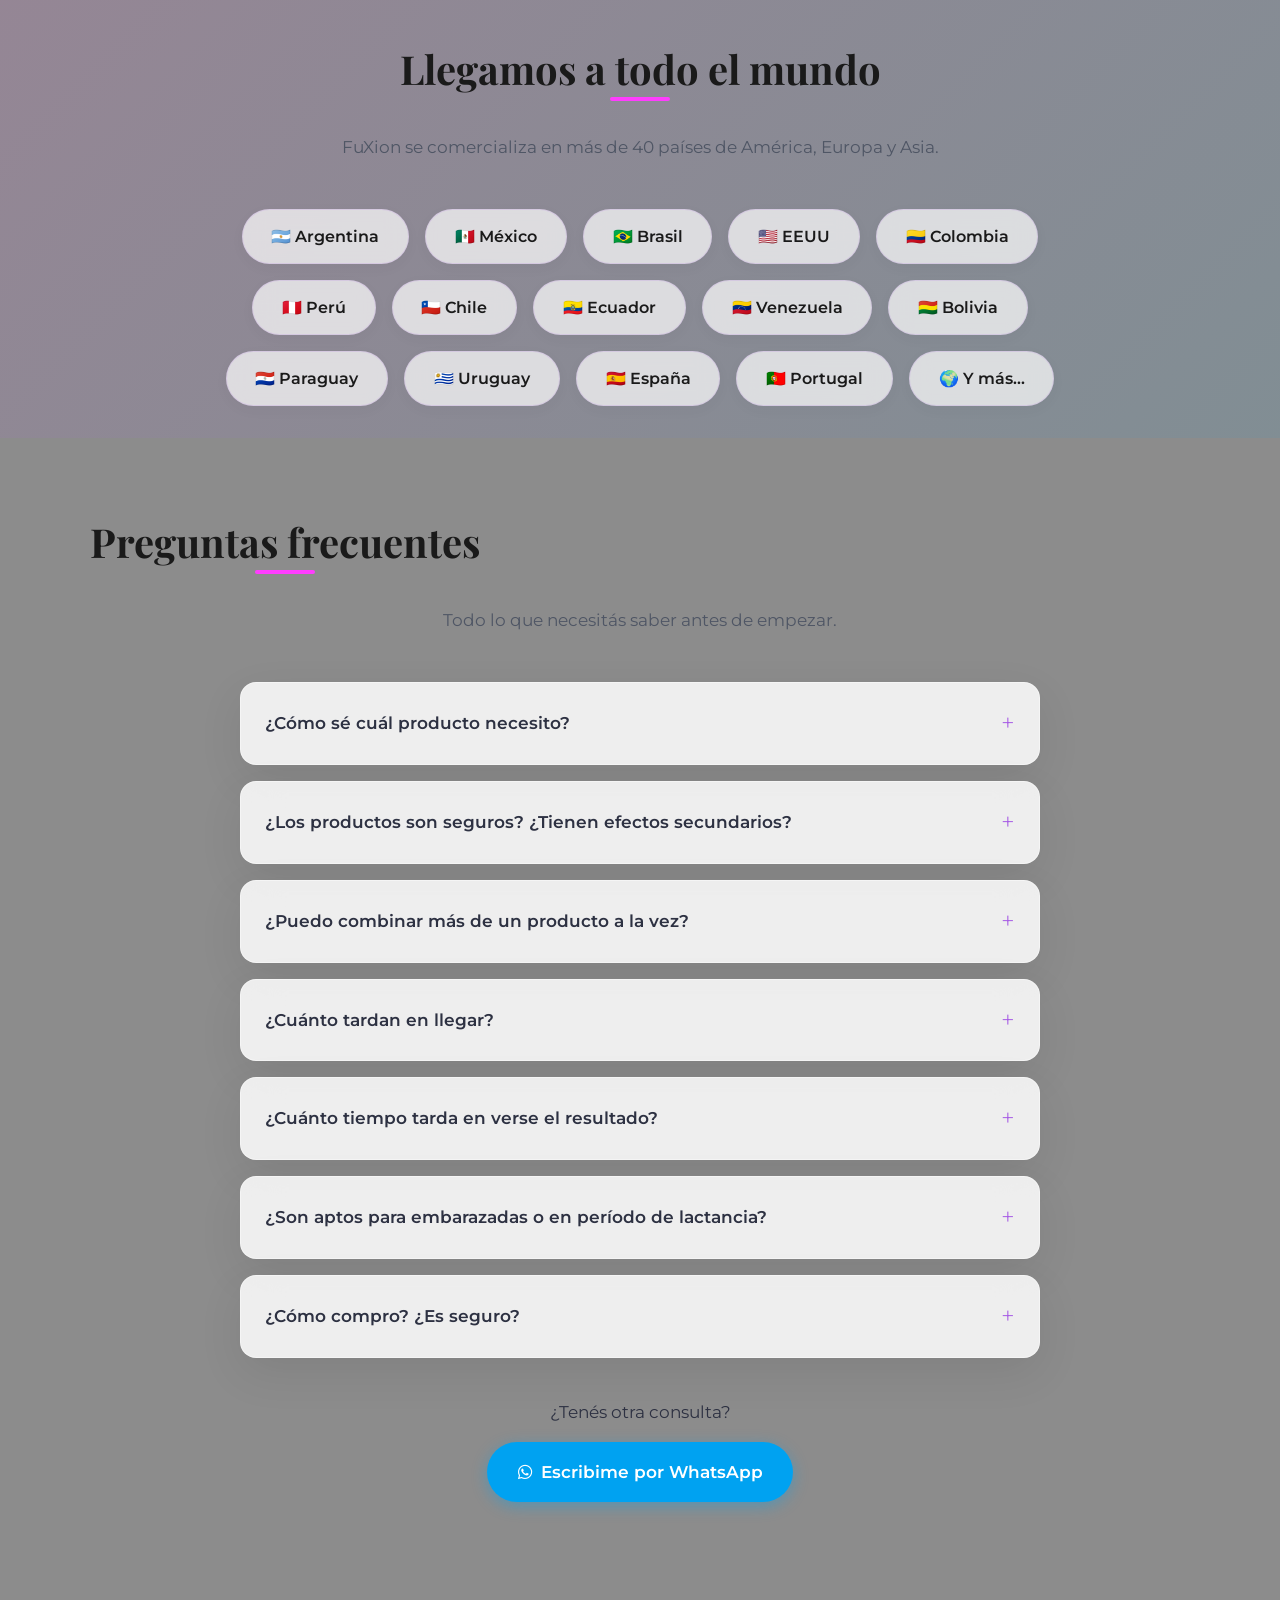
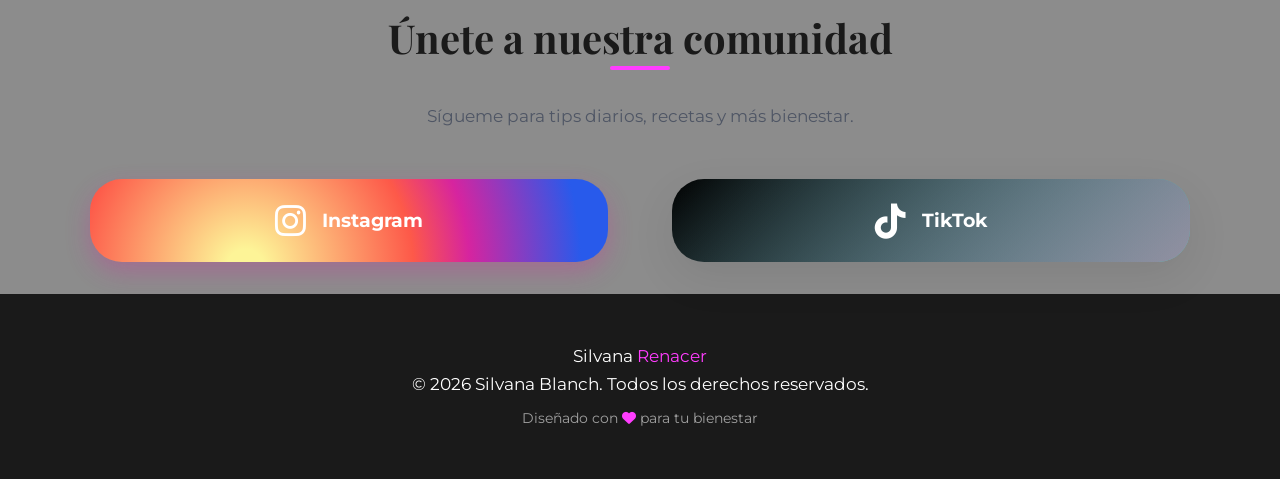
==== commit 6bce4f32: "Mejorar pagina: video con sonido, FAQ, Open Graph" ====
--- a/index.html
+++ b/index.html
@@ -8,7 +8,15 @@
 
     <!-- Meta Tags for SEO -->
     <meta name="description"
-        content="Tu guía hacia una vida saludable y llena de energía con nutrición inteligente Fuxion. Por Silvana Blanch.">
+        content="Silvana Renacer — Distribuidora oficial Fuxion en Argentina. Recuperá tu energía, bajá de peso y sentite bien con suplementos 100% naturales. Asesoría gratis por WhatsApp.">
+
+    <!-- Open Graph (para WhatsApp, Instagram, Facebook) -->
+    <meta property="og:title" content="Silvana Renacer | Nutrición Natural Fuxion">
+    <meta property="og:description" content="¿Cansada, inflamada o sin energía? Yo también estuve ahí. Hoy acompaño a mujeres a recuperar su bienestar con Fuxion. Asesoría gratis.">
+    <meta property="og:image" content="https://renacer-one.vercel.app/assets/ANTES-Y-DESPUES.png">
+    <meta property="og:url" content="https://renacer-one.vercel.app/">
+    <meta property="og:type" content="website">
+    <meta name="twitter:card" content="summary_large_image">
 
     <!-- Google Fonts -->
     <link rel="preconnect" href="https://fonts.googleapis.com">
@@ -93,7 +101,7 @@
                     </div>
                 </div>
 
-                    <video autoplay muted loop playsinline class="hero-video glass-panel">
+                    <video controls playsinline class="hero-video glass-panel">
                         <source src="assets/presentacion.mp4" type="video/mp4">
                     </video>
                 </div>
@@ -697,6 +705,60 @@
             </div>
         </section>
 
+        <!-- FAQ -->
+        <section class="section" id="faq">
+            <div class="container">
+                <h2 class="section-title text-center reveal-up">Preguntas frecuentes</h2>
+                <p class="section-subtitle text-center reveal-up delay-1">Todo lo que necesitás saber antes de empezar.</p>
+
+                <div class="faq-container reveal-up delay-2">
+
+                    <details class="glass-panel faq-item">
+                        <summary class="faq-pregunta">¿Cómo sé cuál producto necesito?</summary>
+                        <p class="faq-respuesta">Usá el selector <a href="#necesidades">"¿Cómo te querés sentir hoy?"</a> más arriba, o escribime por WhatsApp y te hago una asesoría personalizada gratuita. En 5 minutos te recomiendo el combo ideal para tu objetivo.</p>
+                    </details>
+
+                    <details class="glass-panel faq-item">
+                        <summary class="faq-pregunta">¿Los productos son seguros? ¿Tienen efectos secundarios?</summary>
+                        <p class="faq-respuesta">Sí, son 100% naturales, sin azúcar agregada y sin conservantes artificiales. Están formulados por nutricionistas y bioquímicos internacionales. No tienen efectos secundarios conocidos en personas sanas. Si tenés alguna condición médica, consultá con tu médico antes de empezar.</p>
+                    </details>
+
+                    <details class="glass-panel faq-item">
+                        <summary class="faq-pregunta">¿Puedo combinar más de un producto a la vez?</summary>
+                        <p class="faq-respuesta">¡Sí! De hecho, muchas clientas obtienen mejores resultados combinando productos. Por ejemplo: Termo T3 + Prunex 1 para bajar de peso, o Vita Xtra T+ + Youth Elixir para energía y piel. Te armo el combo personalizado sin costo.</p>
+                    </details>
+
+                    <details class="glass-panel faq-item">
+                        <summary class="faq-pregunta">¿Cuánto tardan en llegar?</summary>
+                        <p class="faq-respuesta">Los productos se envían directamente desde la tienda oficial de Fuxion a cualquier punto de Argentina. Los tiempos de entrega varían según tu provincia, generalmente entre 5 y 10 días hábiles. El envío es seguro y con número de seguimiento.</p>
+                    </details>
+
+                    <details class="glass-panel faq-item">
+                        <summary class="faq-pregunta">¿Cuánto tiempo tarda en verse el resultado?</summary>
+                        <p class="faq-respuesta">Depende del producto y el objetivo. Muchas personas sienten un cambio de energía y digestión desde la primera semana. Para resultados de peso o piel, lo más común es notar cambios a partir del mes de uso constante. La clave es la continuidad.</p>
+                    </details>
+
+                    <details class="glass-panel faq-item">
+                        <summary class="faq-pregunta">¿Son aptos para embarazadas o en período de lactancia?</summary>
+                        <p class="faq-respuesta">Por precaución, no se recomienda el consumo durante el embarazo ni la lactancia sin supervisión médica. Si estás en esa etapa, consultá primero con tu médico.</p>
+                    </details>
+
+                    <details class="glass-panel faq-item">
+                        <summary class="faq-pregunta">¿Cómo compro? ¿Es seguro?</summary>
+                        <p class="faq-respuesta">La compra se realiza directamente en la tienda oficial de Fuxion (ifuxion.com/silvanablanch), que es 100% segura y certificada. Aceptan múltiples medios de pago. Una vez que comprás, me escribís por WhatsApp y te acompaño en todo el proceso.</p>
+                    </details>
+
+                </div>
+
+                <div class="text-center" style="margin-top: 2.5rem;">
+                    <p style="color: var(--clr-text-muted); margin-bottom: 1rem;">¿Tenés otra consulta?</p>
+                    <a href="https://wa.link/ibavbz" target="_blank" class="btn btn-primary">
+                        <i class="fa-brands fa-whatsapp"></i> Escribime por WhatsApp
+                    </a>
+                </div>
+            </div>
+        </section>
+
         <!-- COMUNIDAD -->
         <section class="section">
             <div class="container text-center">
--- a/styles.css
+++ b/styles.css
@@ -1164,4 +1164,70 @@
     padding: 0.8rem;
     border-radius: 1.5rem;
   }
+}
+
+/* =============== FAQ =============== */
+.faq-container {
+  max-width: 800px;
+  margin: 0 auto;
+  display: flex;
+  flex-direction: column;
+  gap: 1rem;
+}
+
+.faq-item {
+  border-radius: 1rem;
+  overflow: hidden;
+  padding: 0;
+  cursor: pointer;
+  border: 1px solid var(--glass-border);
+  transition: box-shadow 0.3s ease;
+}
+
+.faq-item[open] {
+  box-shadow: 0 8px 30px rgba(168, 94, 229, 0.15);
+  border-color: rgba(168, 94, 229, 0.3);
+}
+
+.faq-pregunta {
+  font-family: var(--font-title);
+  font-size: 1.05rem;
+  font-weight: 600;
+  color: var(--clr-text);
+  padding: 1.25rem 1.5rem;
+  list-style: none;
+  display: flex;
+  align-items: center;
+  justify-content: space-between;
+  cursor: pointer;
+  user-select: none;
+  gap: 1rem;
+}
+
+.faq-pregunta::-webkit-details-marker { display: none; }
+
+.faq-pregunta::after {
+  content: '+';
+  font-size: 1.5rem;
+  color: var(--clr-violet);
+  font-weight: 300;
+  flex-shrink: 0;
+  transition: transform 0.3s ease;
+}
+
+.faq-item[open] .faq-pregunta::after {
+  transform: rotate(45deg);
+}
+
+.faq-respuesta {
+  padding: 0 1.5rem 1.25rem;
+  color: var(--clr-text-light);
+  line-height: 1.7;
+  border-top: 1px solid var(--glass-border);
+  margin: 0;
+}
+
+.faq-respuesta a {
+  color: var(--clr-violet);
+  text-decoration: underline;
 }
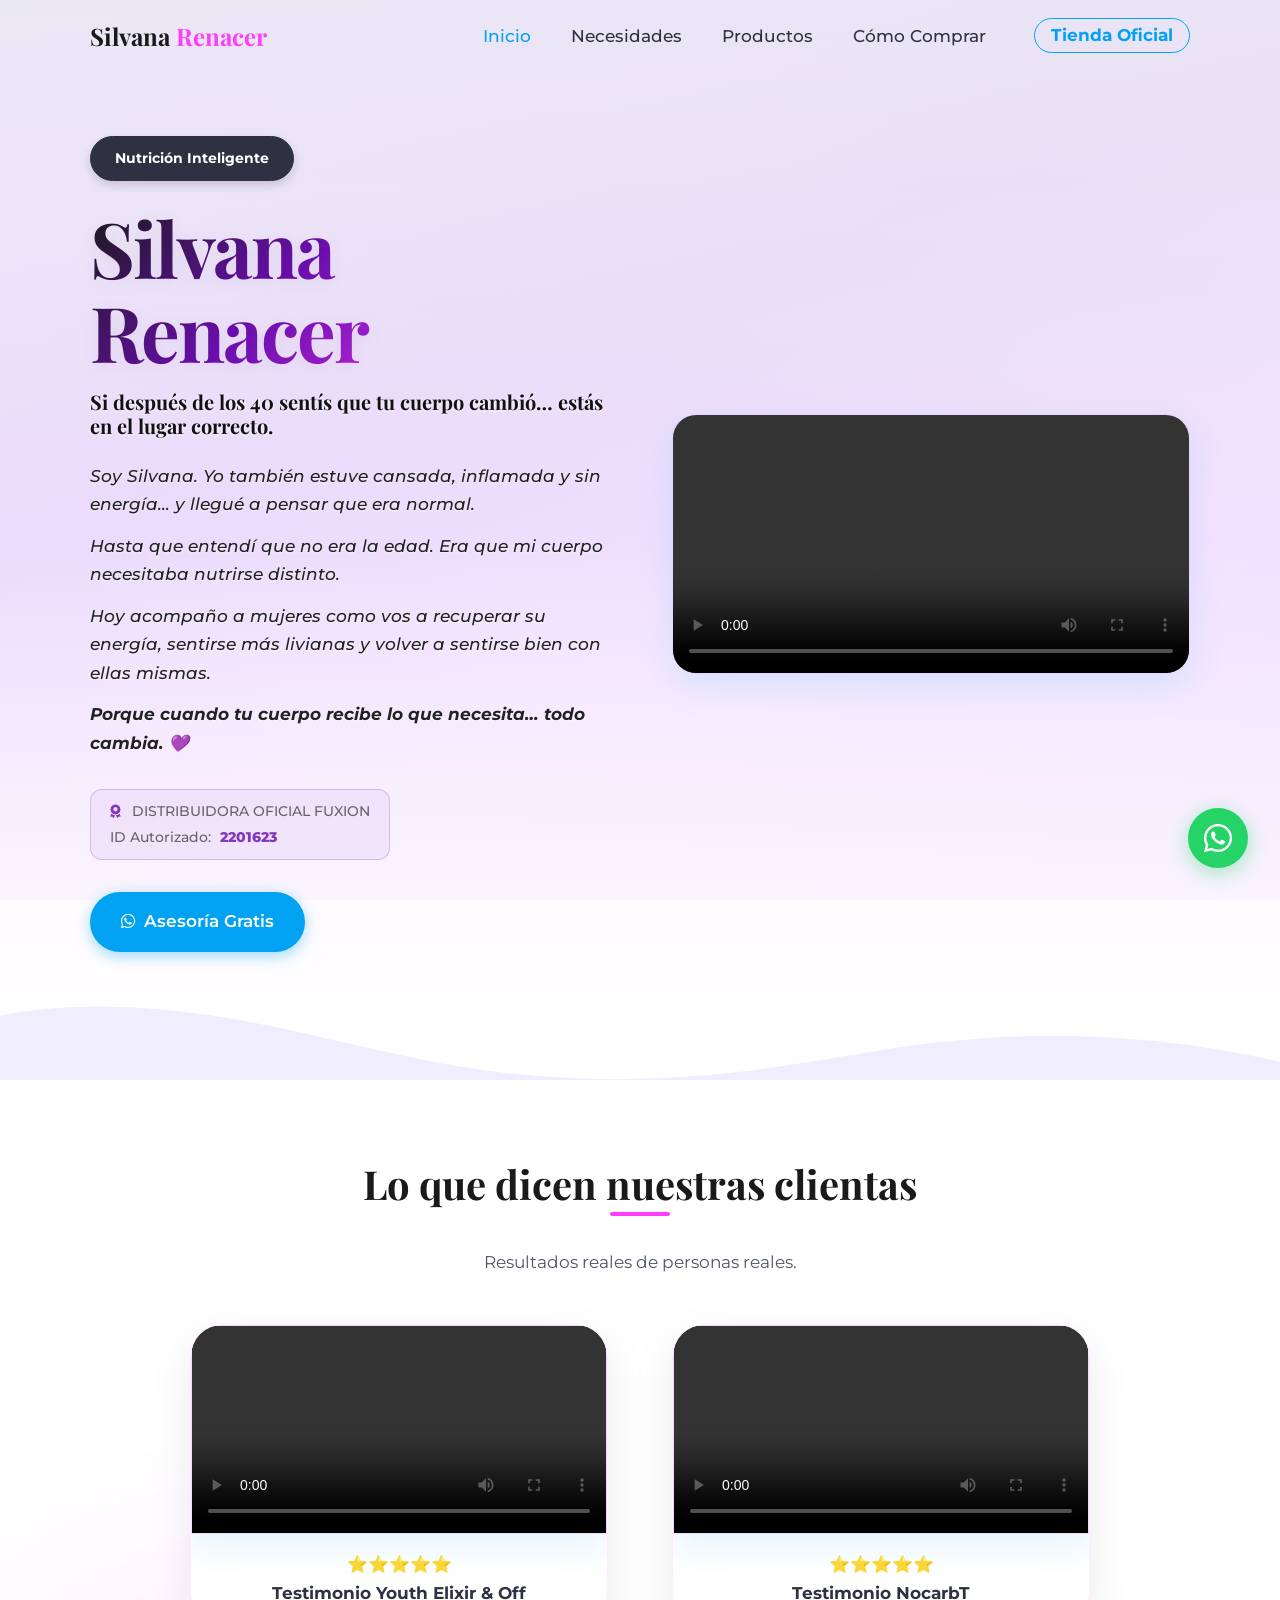
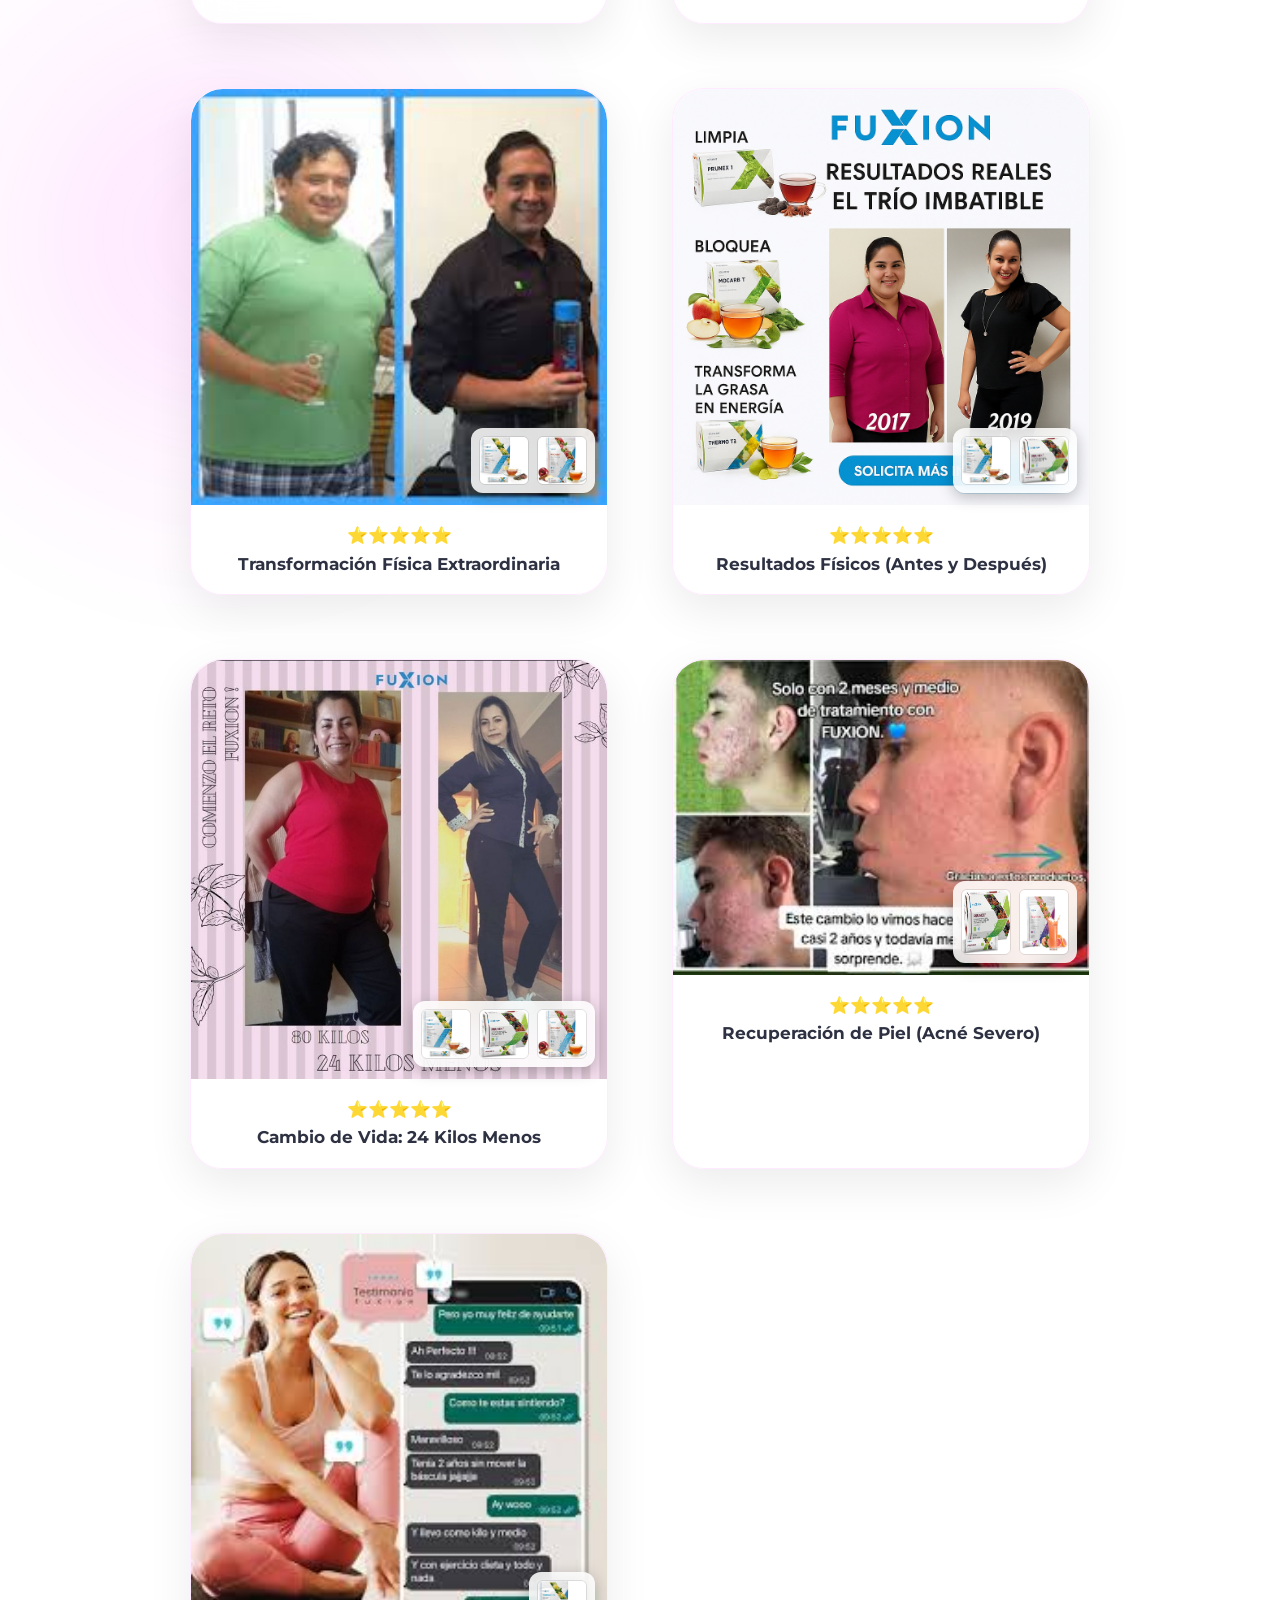
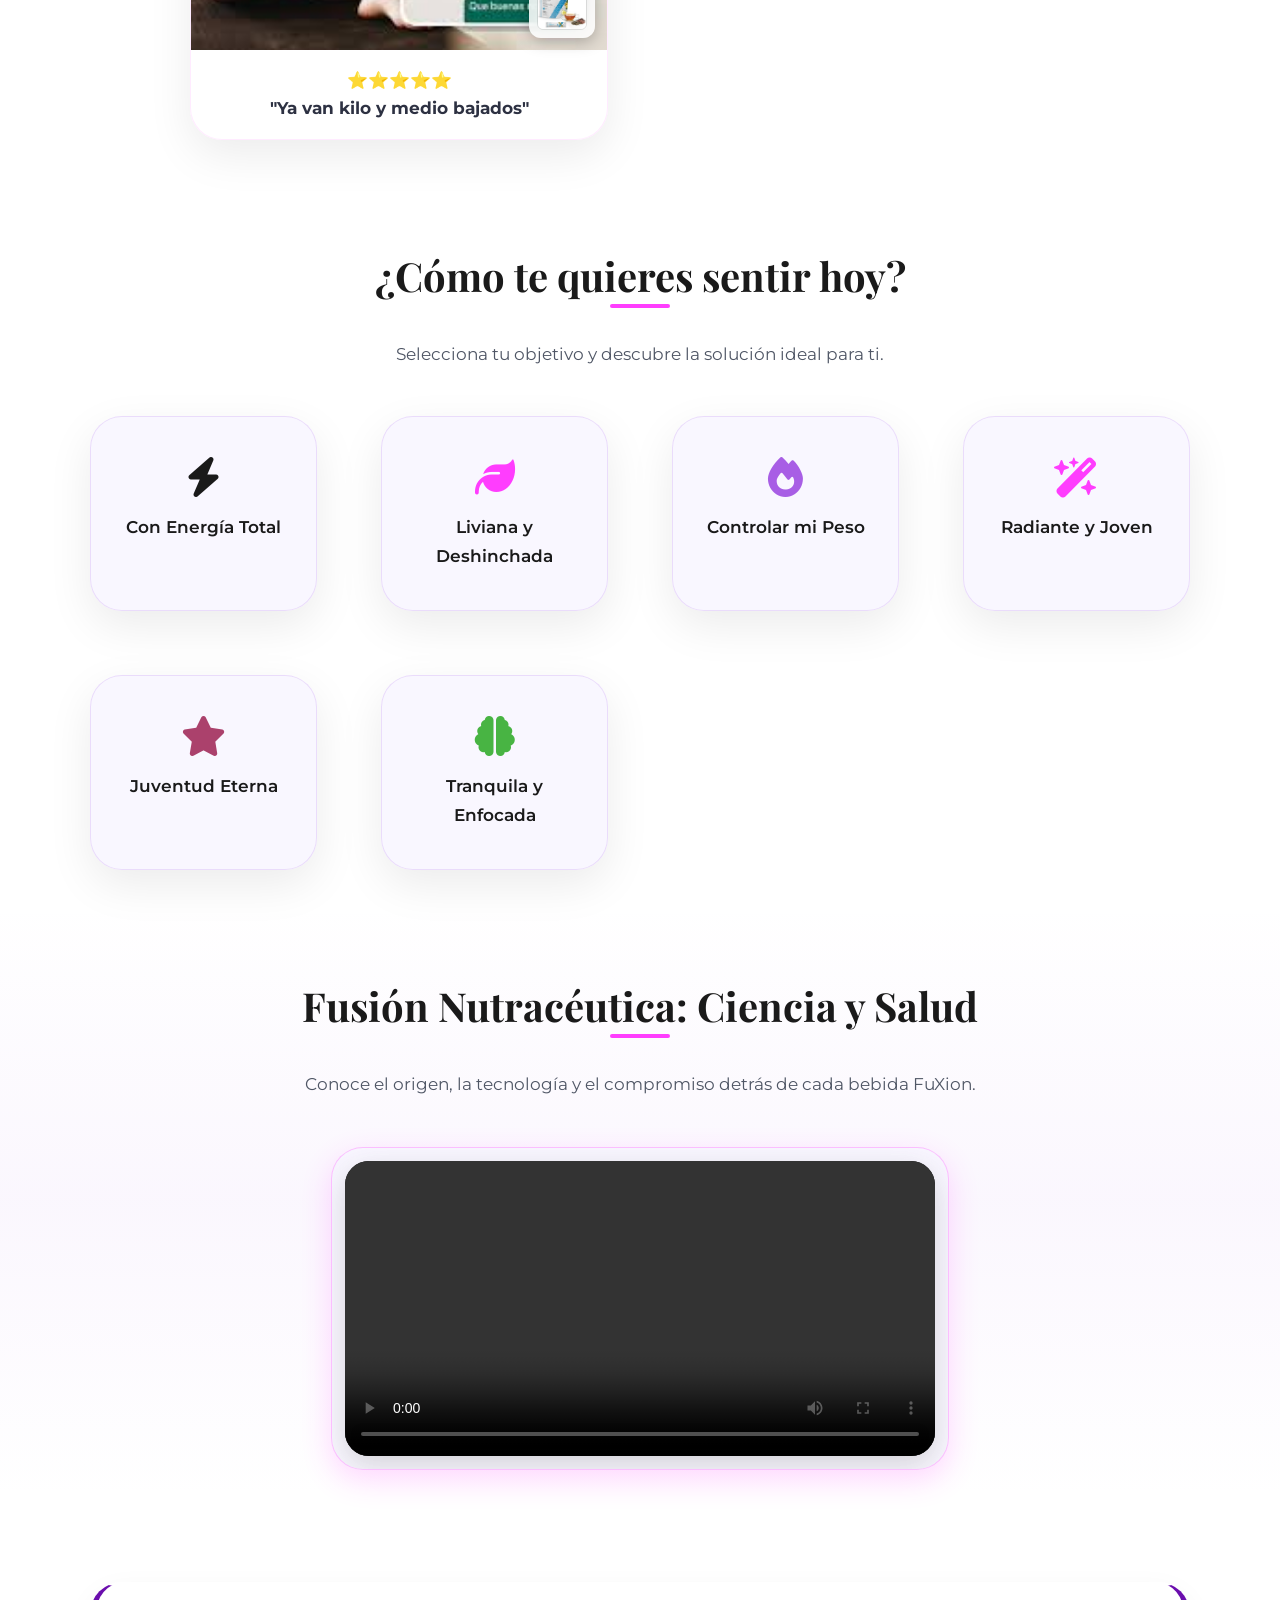
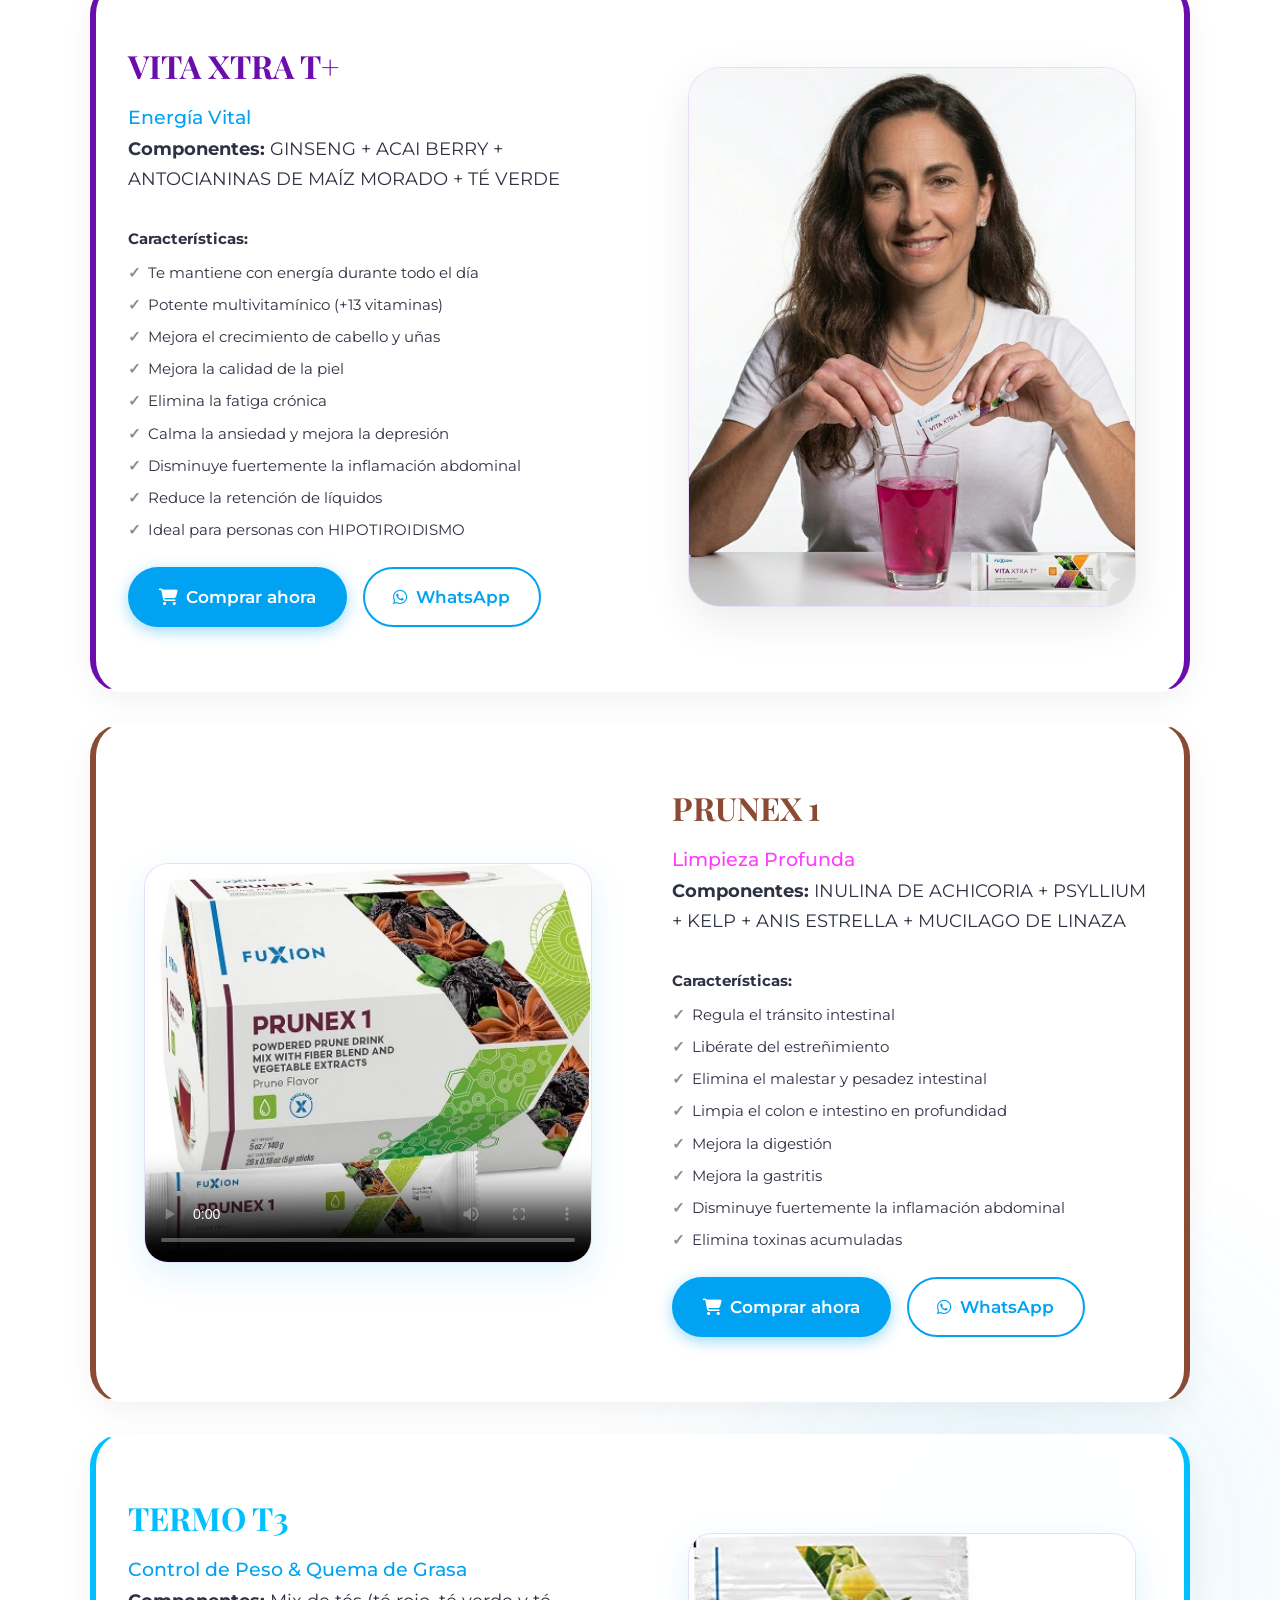
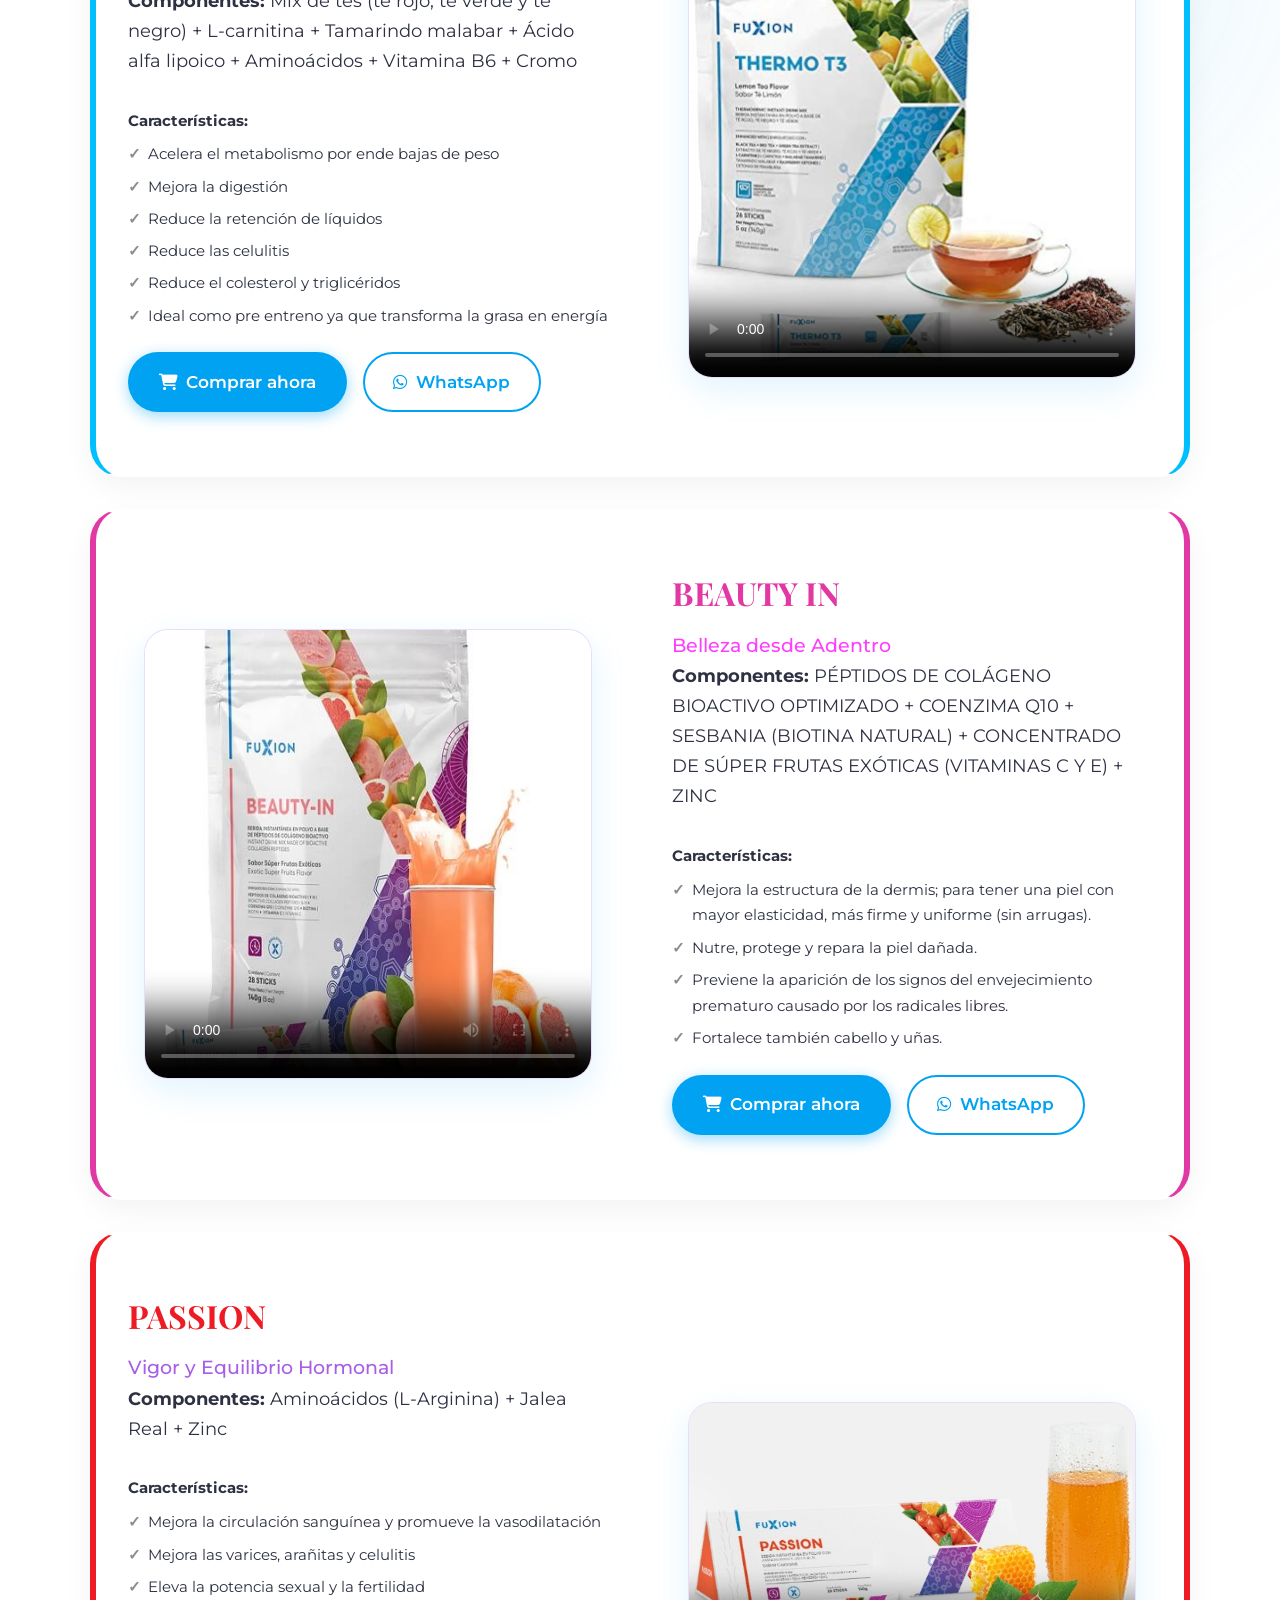
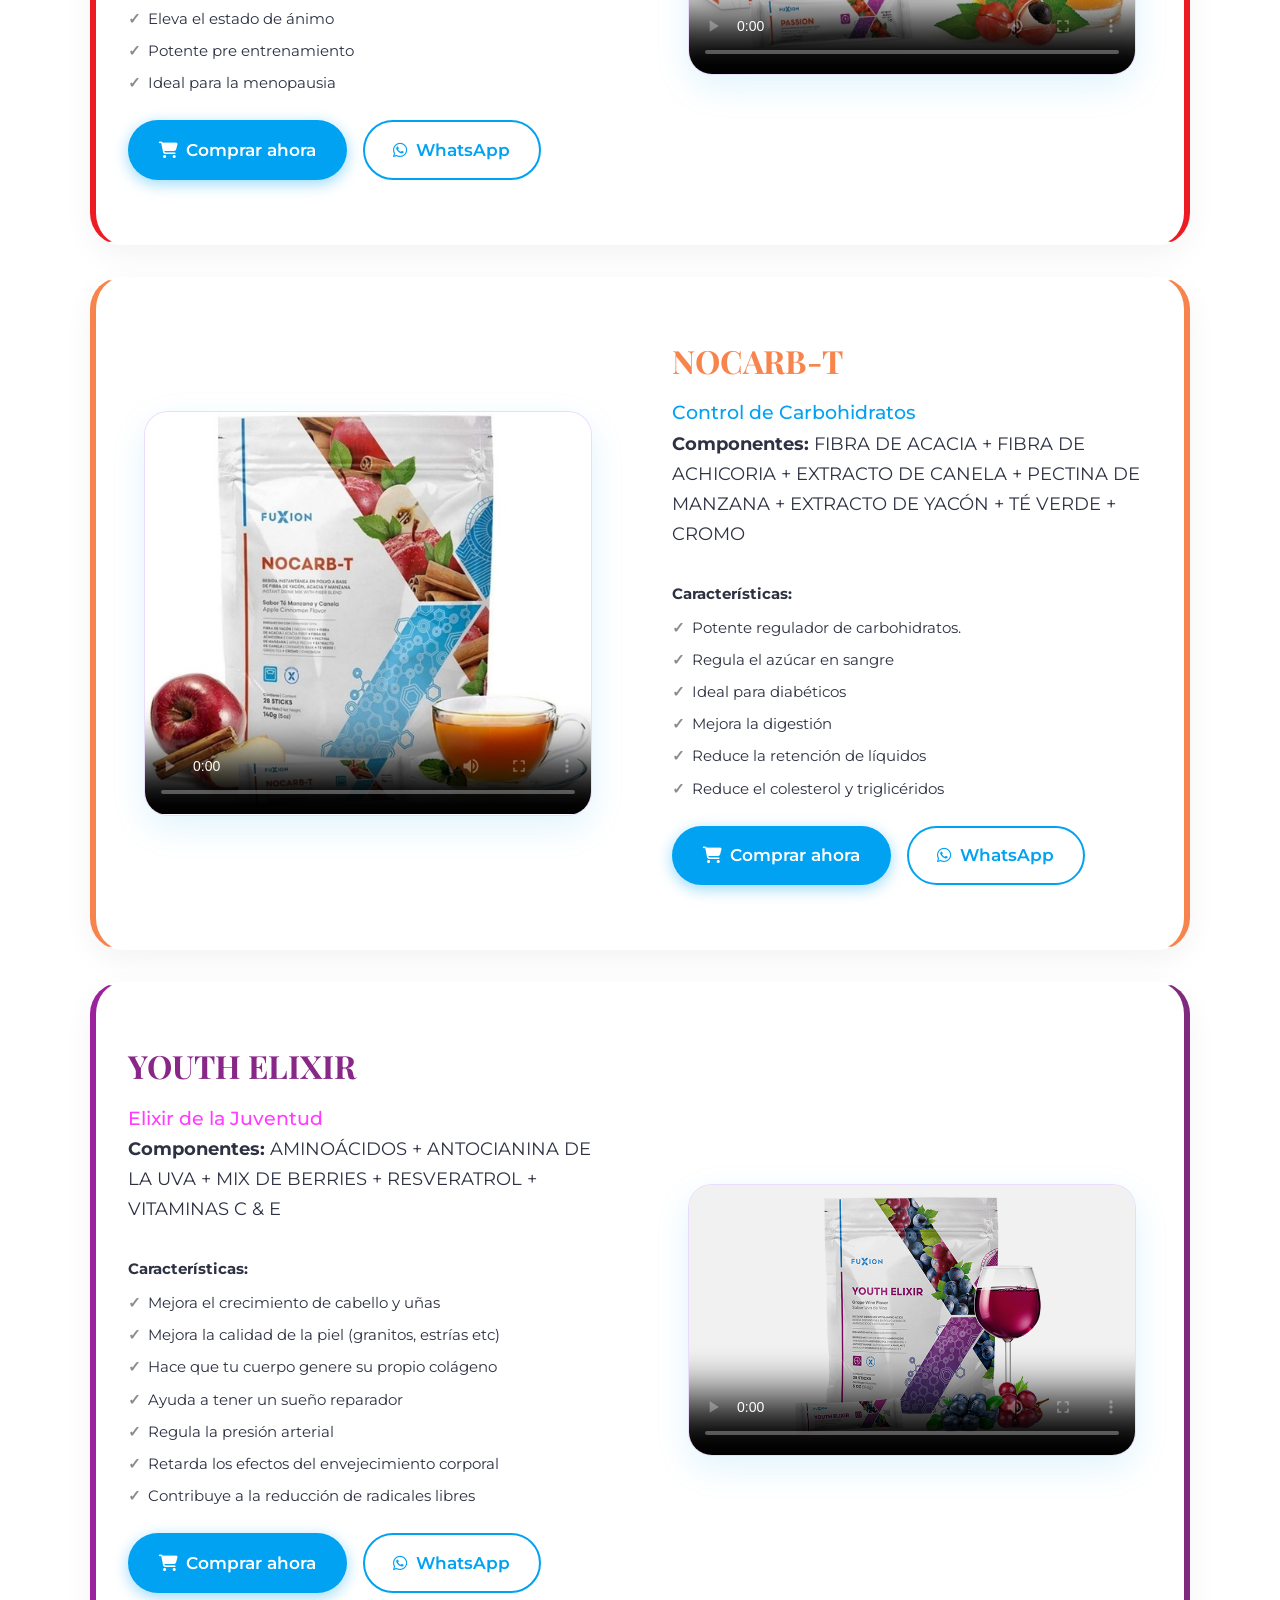
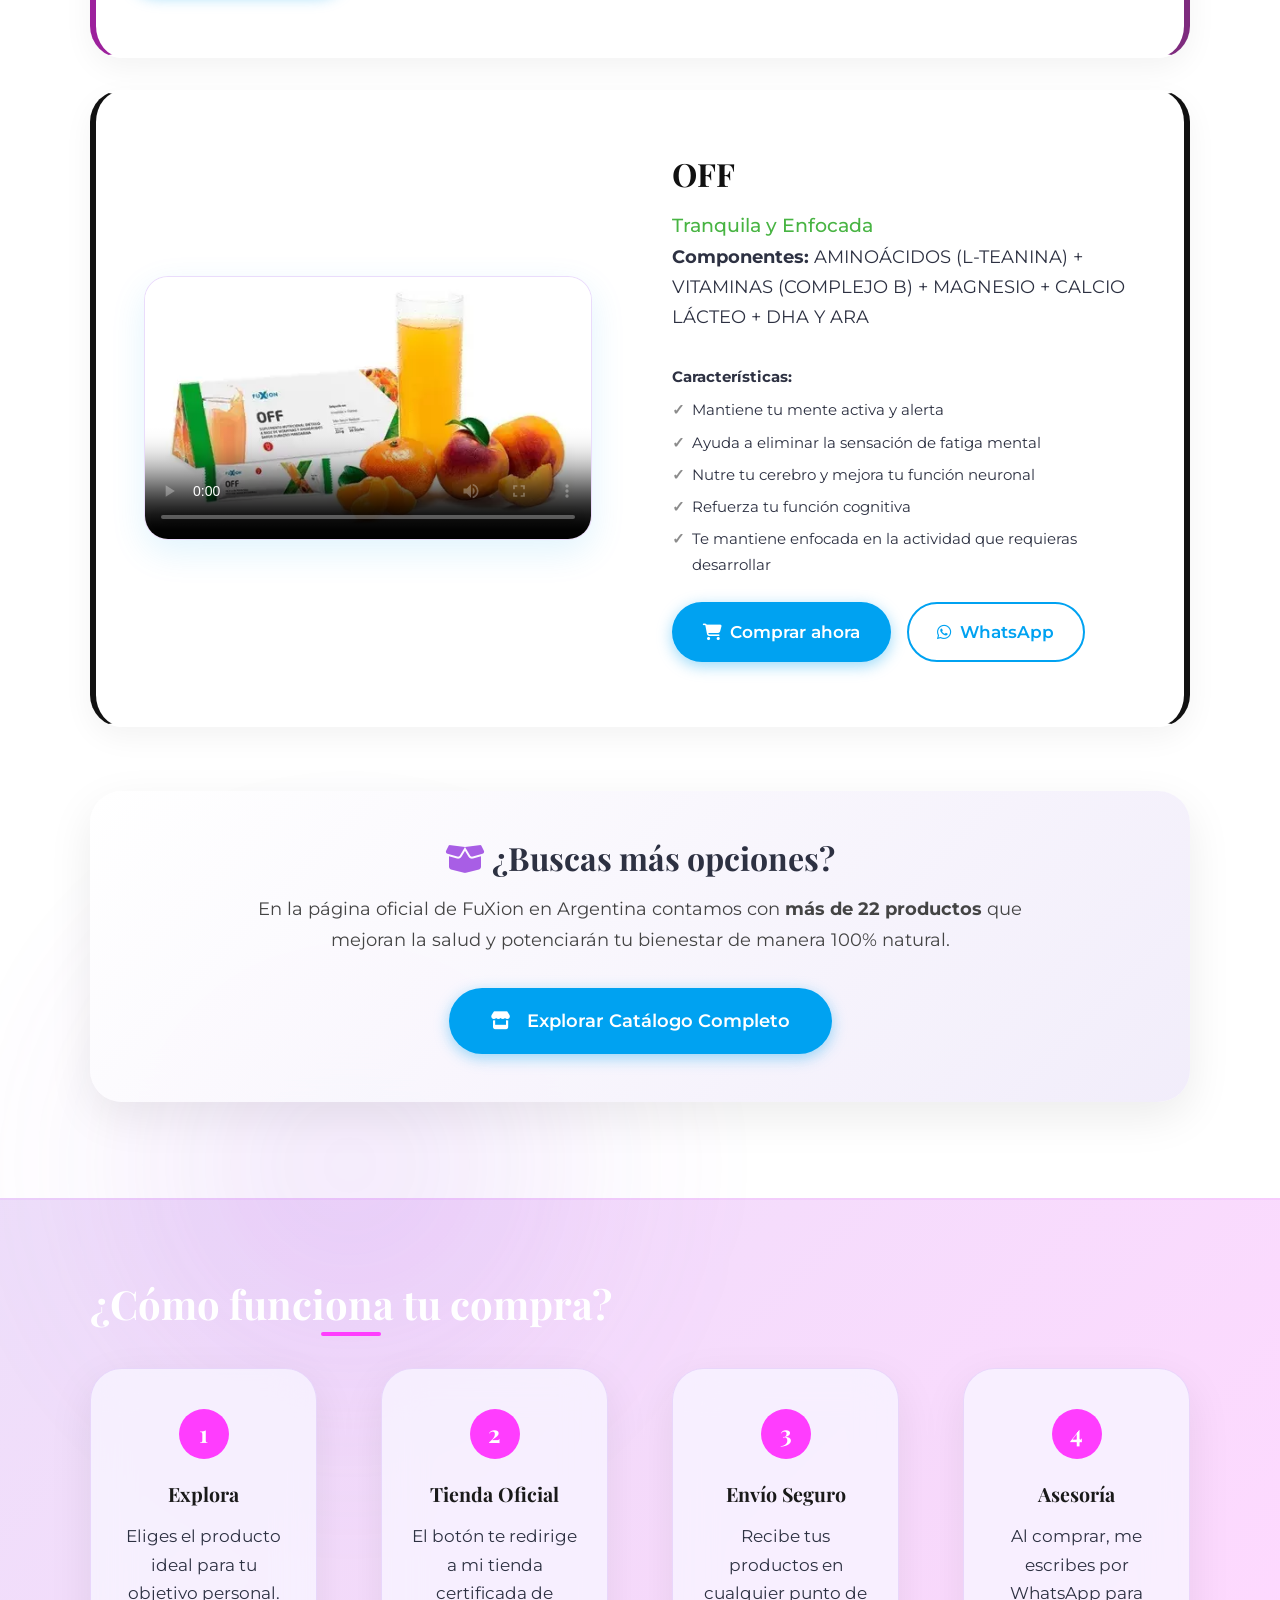
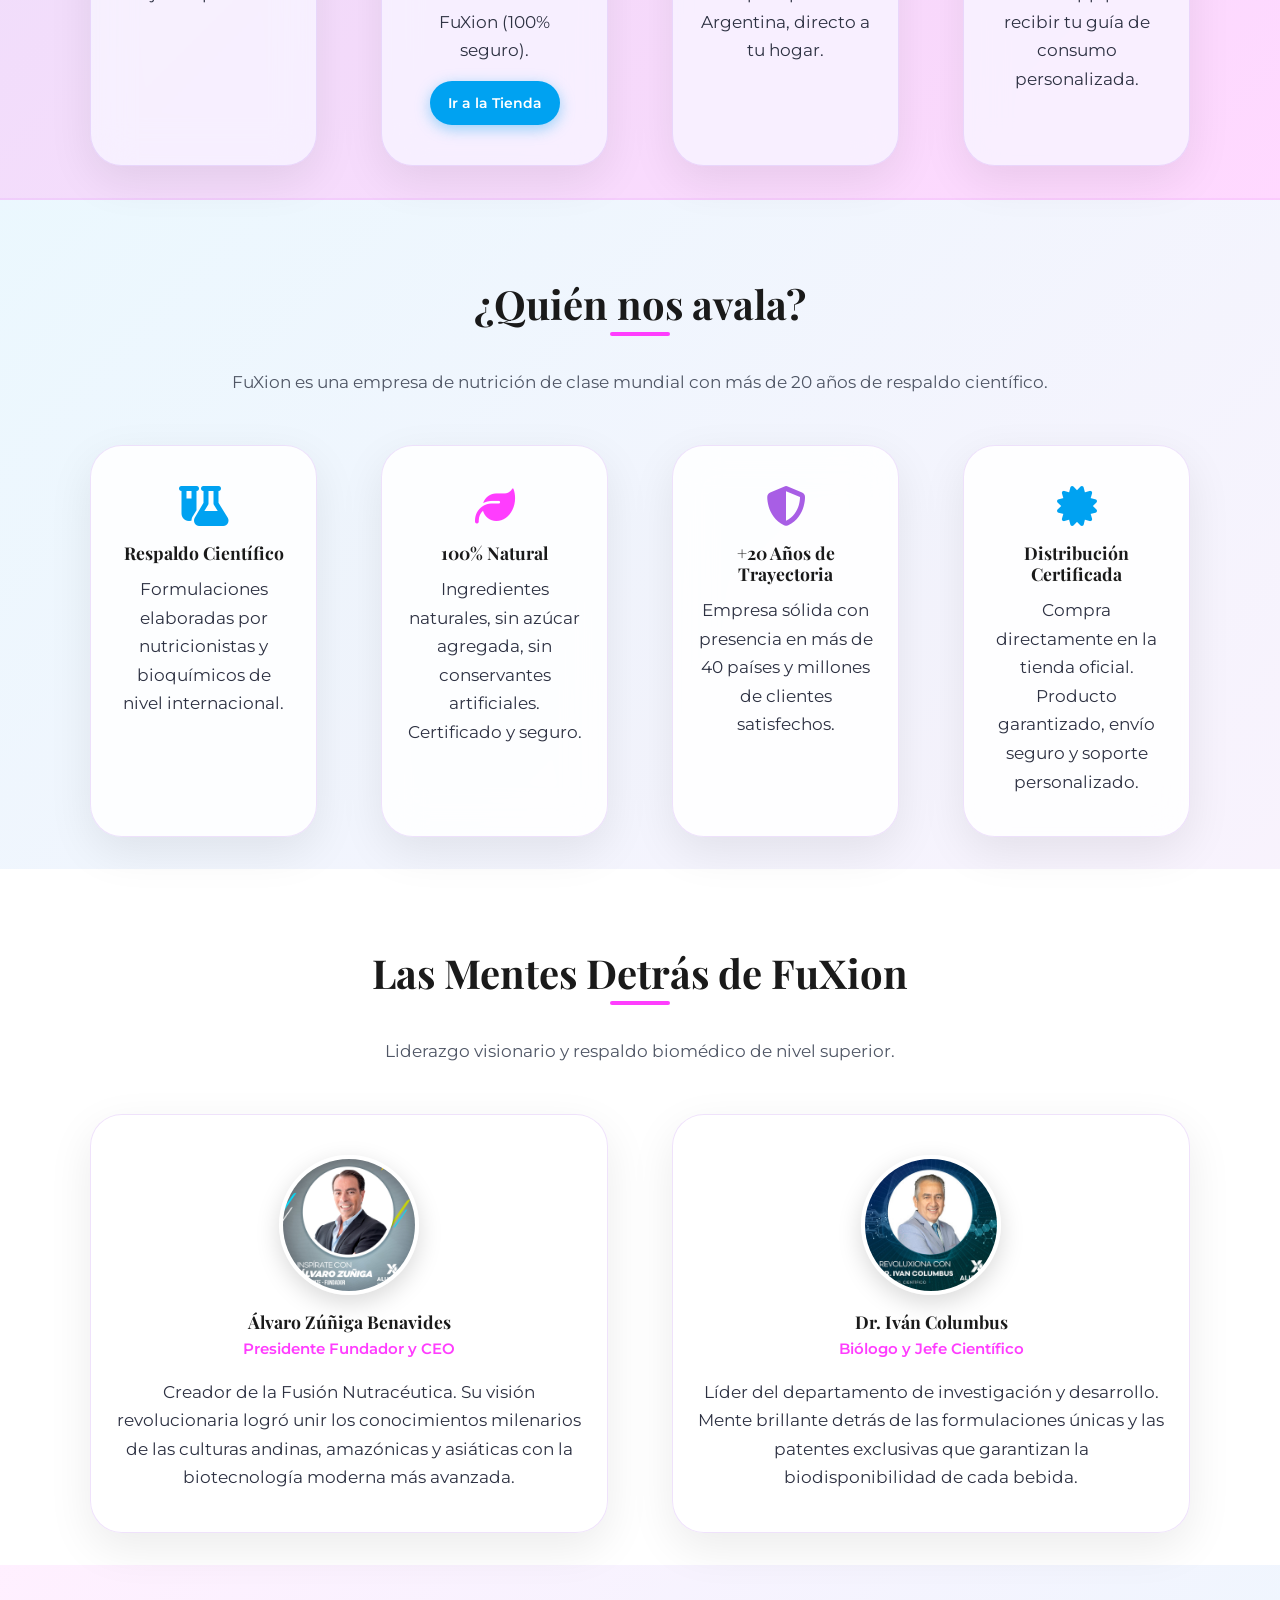
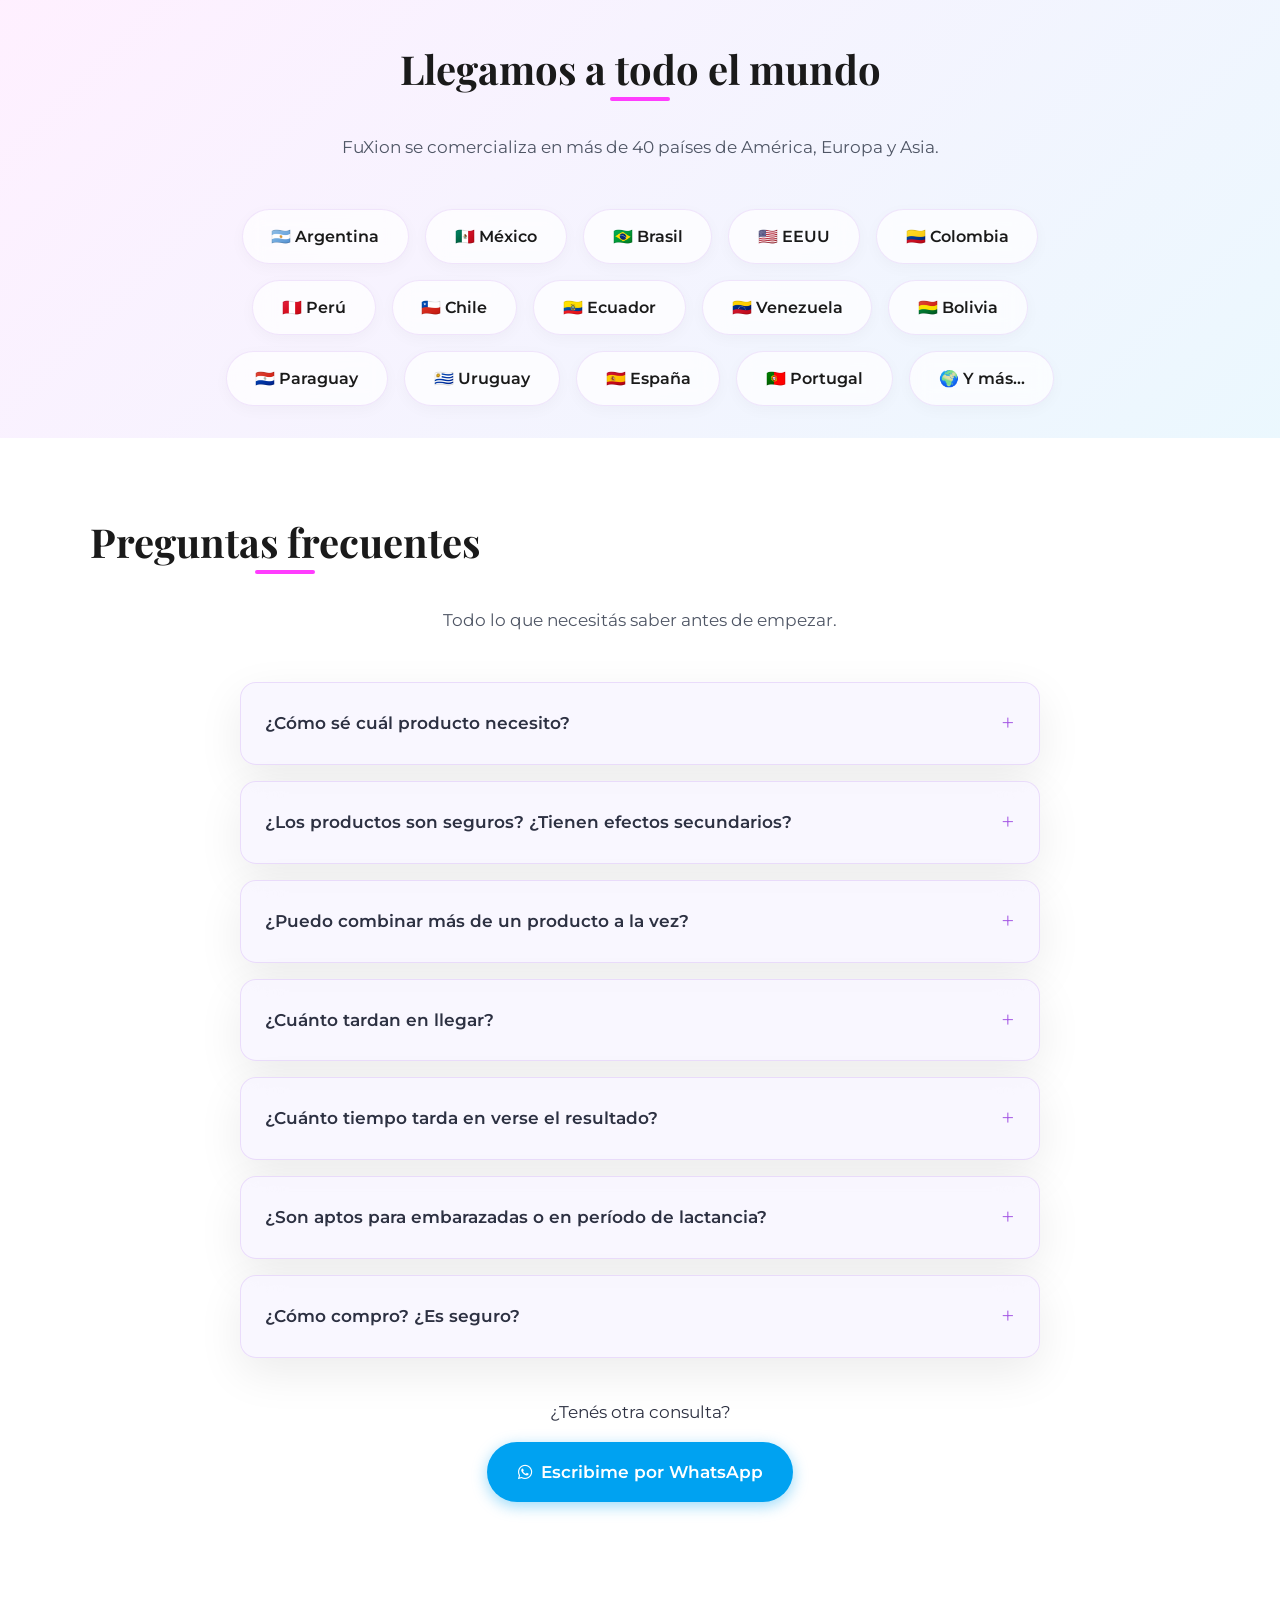
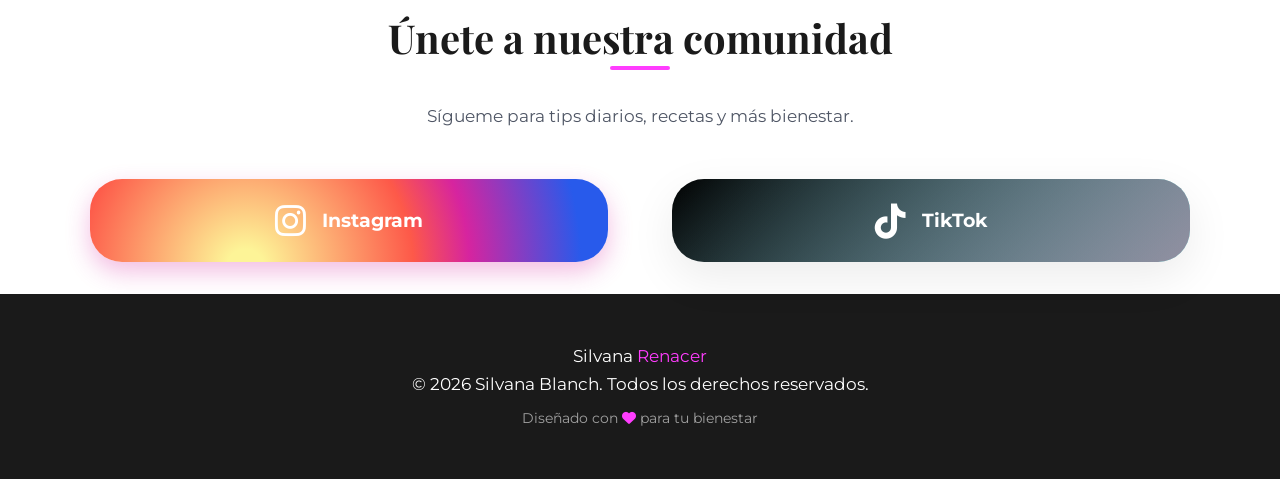
==== commit 57c45a08: "Fondo lila + cache busting CSS v1.3" ====
--- a/index.html
+++ b/index.html
@@ -26,7 +26,7 @@
         rel="stylesheet">
 
     <!-- CSS -->
-    <link rel="stylesheet" href="styles.css?v=1.1">
+    <link rel="stylesheet" href="styles.css?v=1.3">
 
     <!-- Font Awesome (for icons) -->
     <link rel="stylesheet" href="https://cdnjs.cloudflare.com/ajax/libs/font-awesome/6.4.0/css/all.min.css">
--- a/styles.css
+++ b/styles.css
@@ -20,8 +20,8 @@
   --clr-white: #FFFFFF;
 
   /* Glassmorphism */
-  --glass-bg: rgba(255, 255, 255, 0.85);
-  --glass-border: rgba(255, 255, 255, 0.4);
+  --glass-bg: rgba(248, 245, 255, 0.78);
+  --glass-border: rgba(168, 94, 229, 0.18);
   --glass-border-vibrant: rgba(255, 61, 254, 0.3);
   --shadow-soft: 0 15px 45px rgba(0, 0, 0, 0.08);
   --shadow-card: 0 12px 35px rgba(0, 162, 241, 0.12);
@@ -71,7 +71,8 @@
 body {
   font-family: var(--body-font);
   font-size: var(--normal-font-size);
-  background: #8c8c8c;
+  background: linear-gradient(160deg, #F0EEFE 0%, #EAE3FC 40%, #F2EAFF 70%, #EDE6FF 100%);
+  background-attachment: fixed;
   color: var(--clr-text);
   line-height: 1.7;
   overflow-x: hidden;
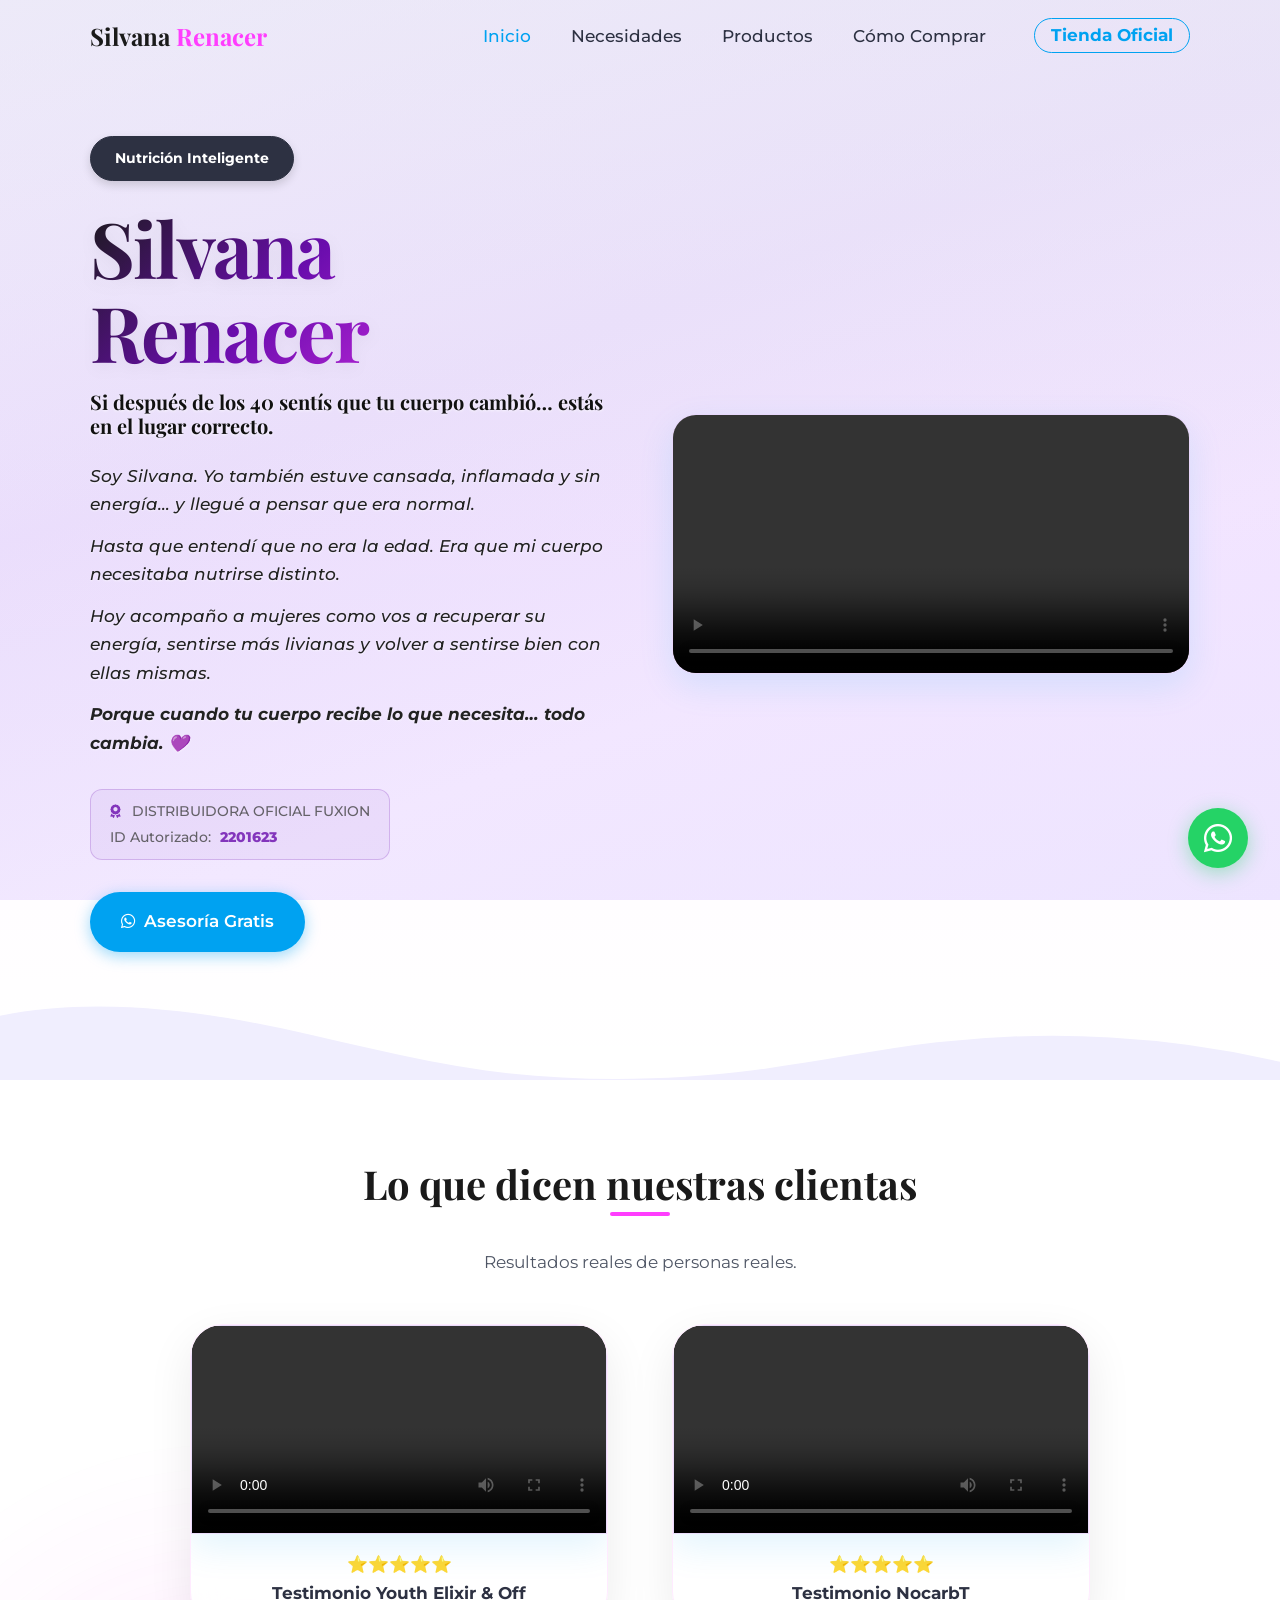
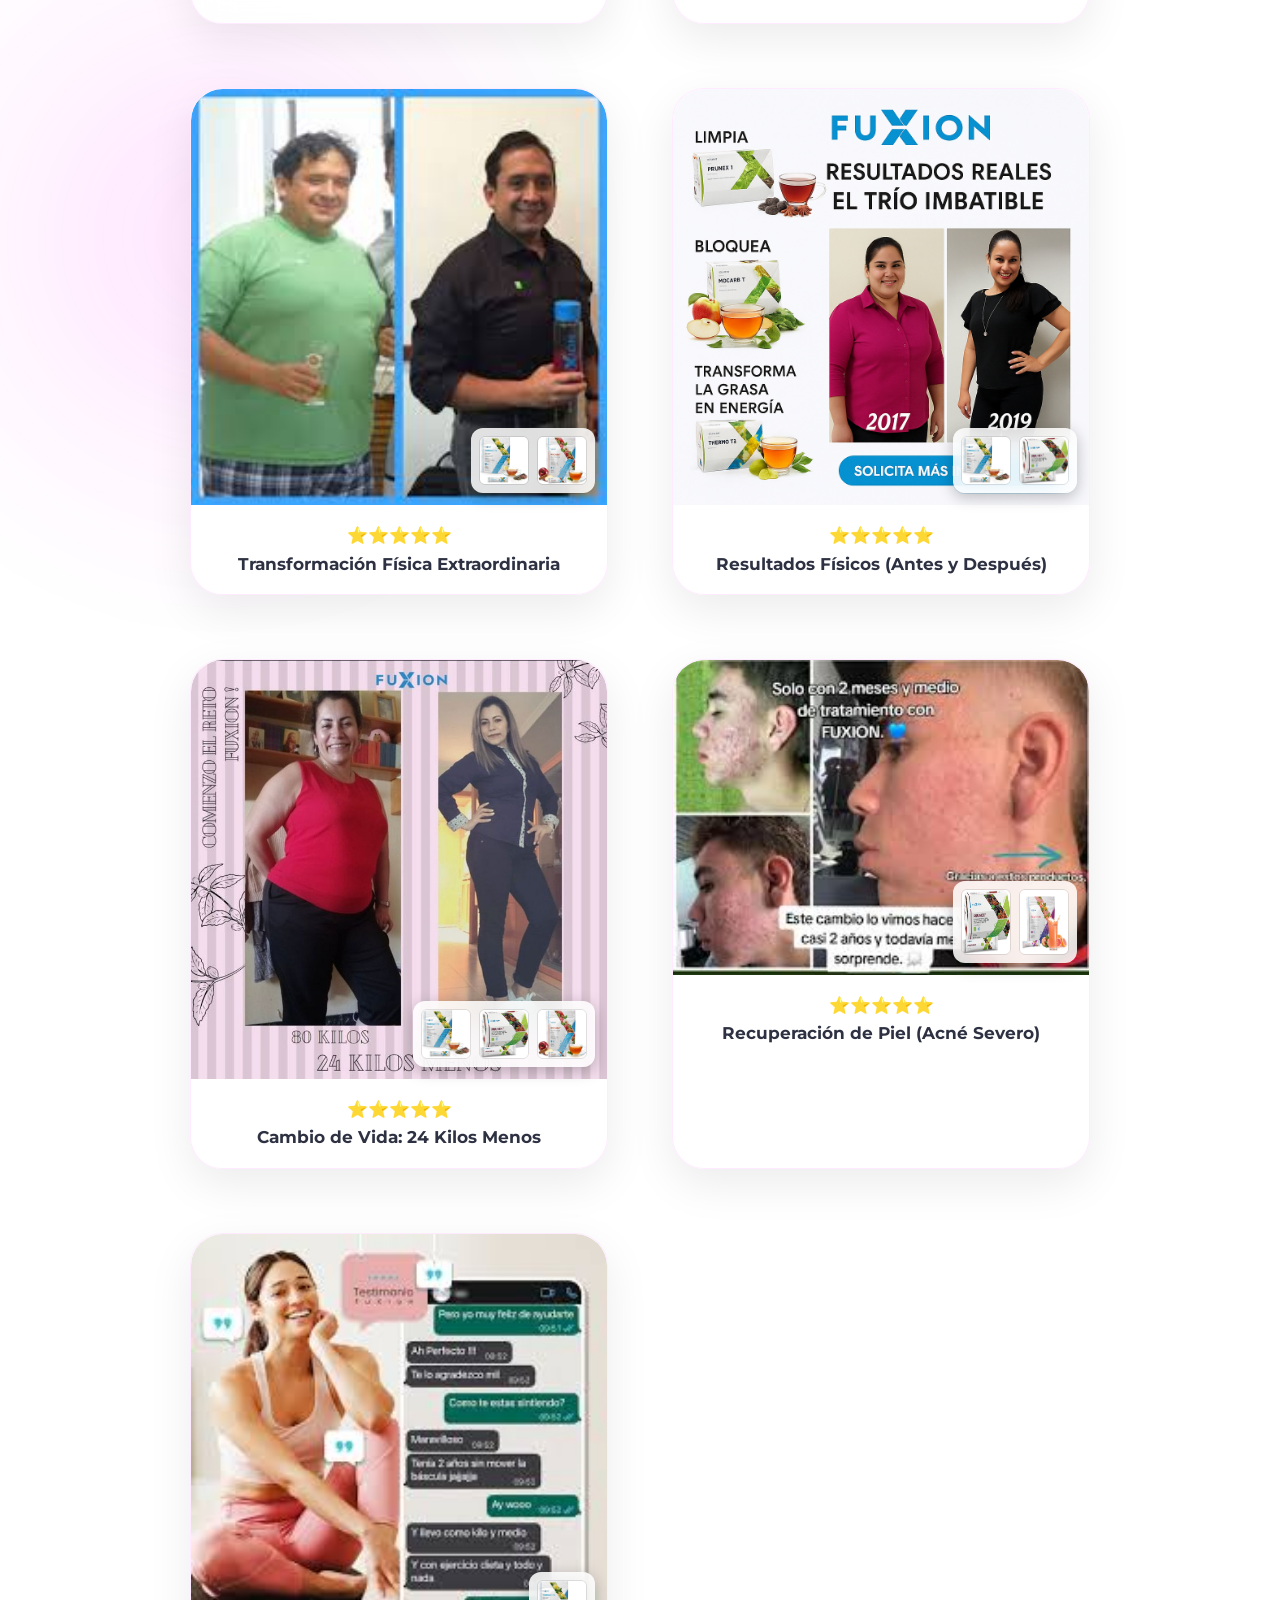
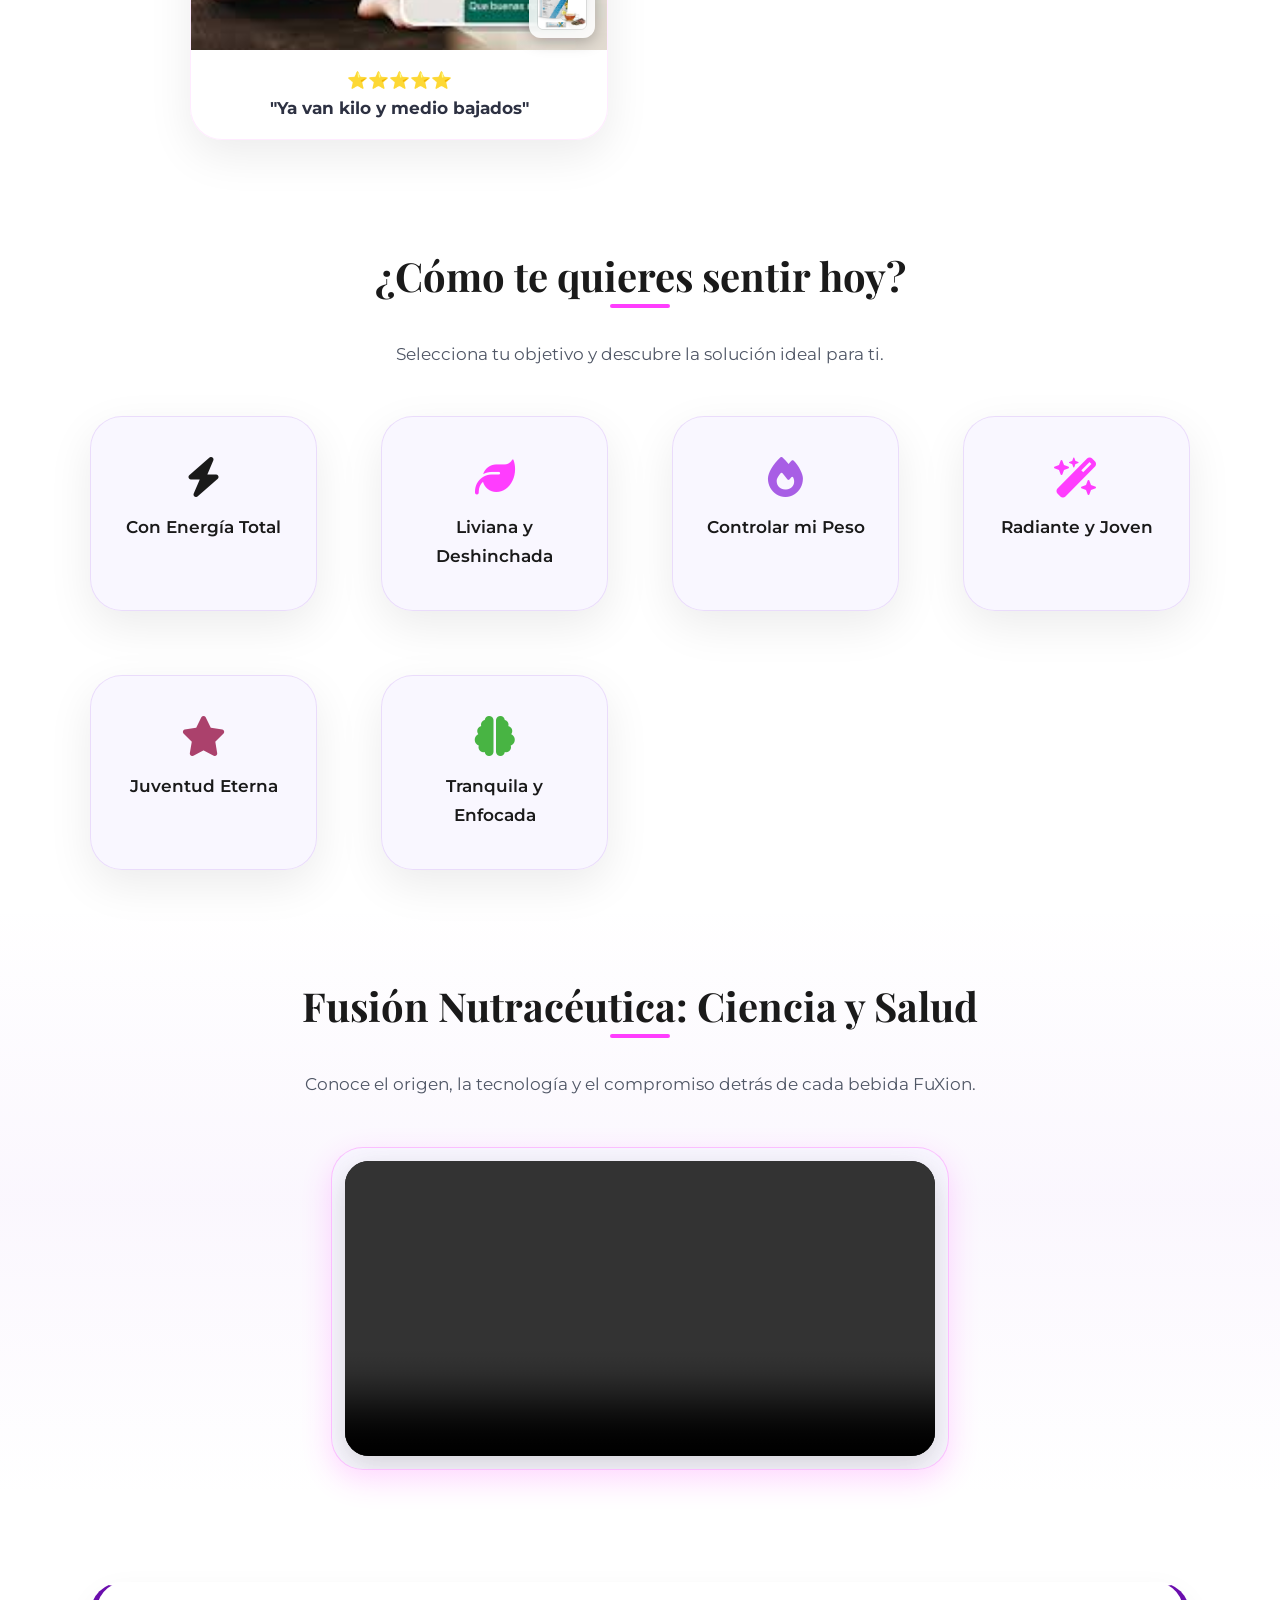
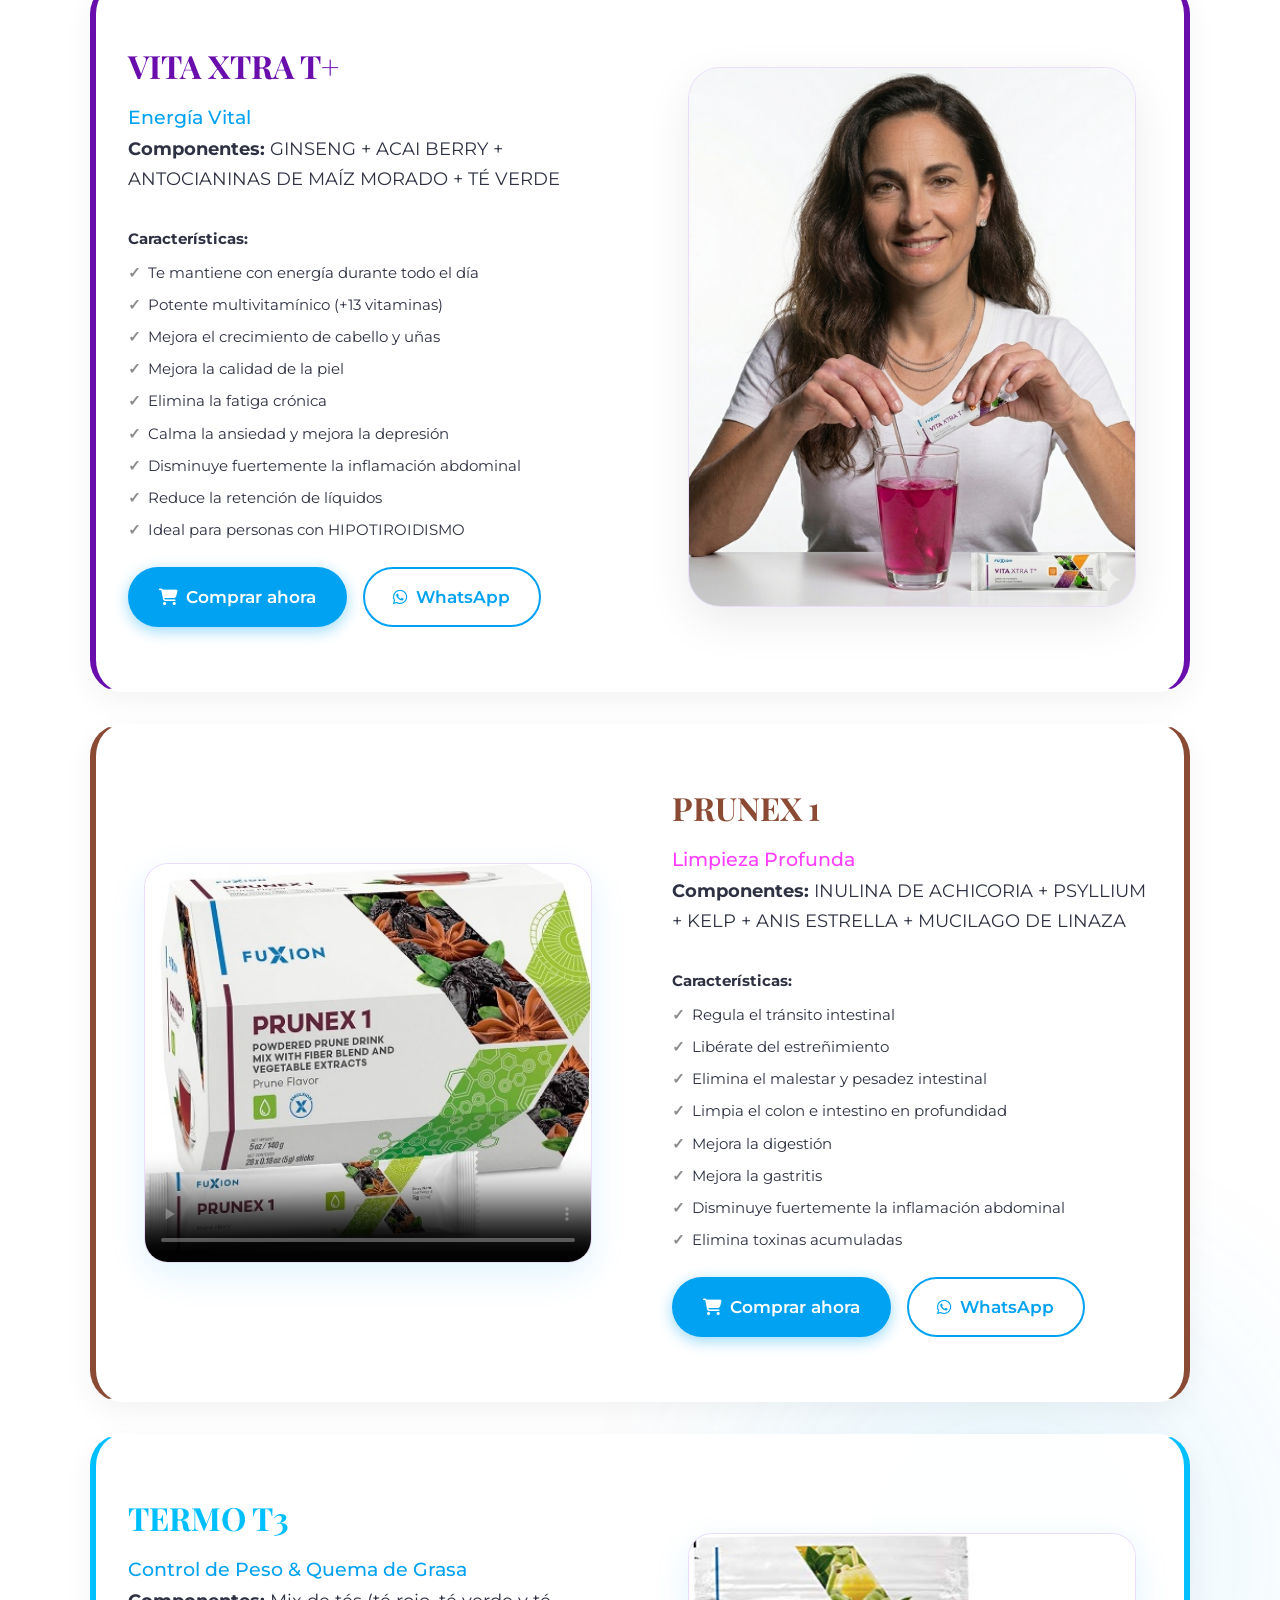
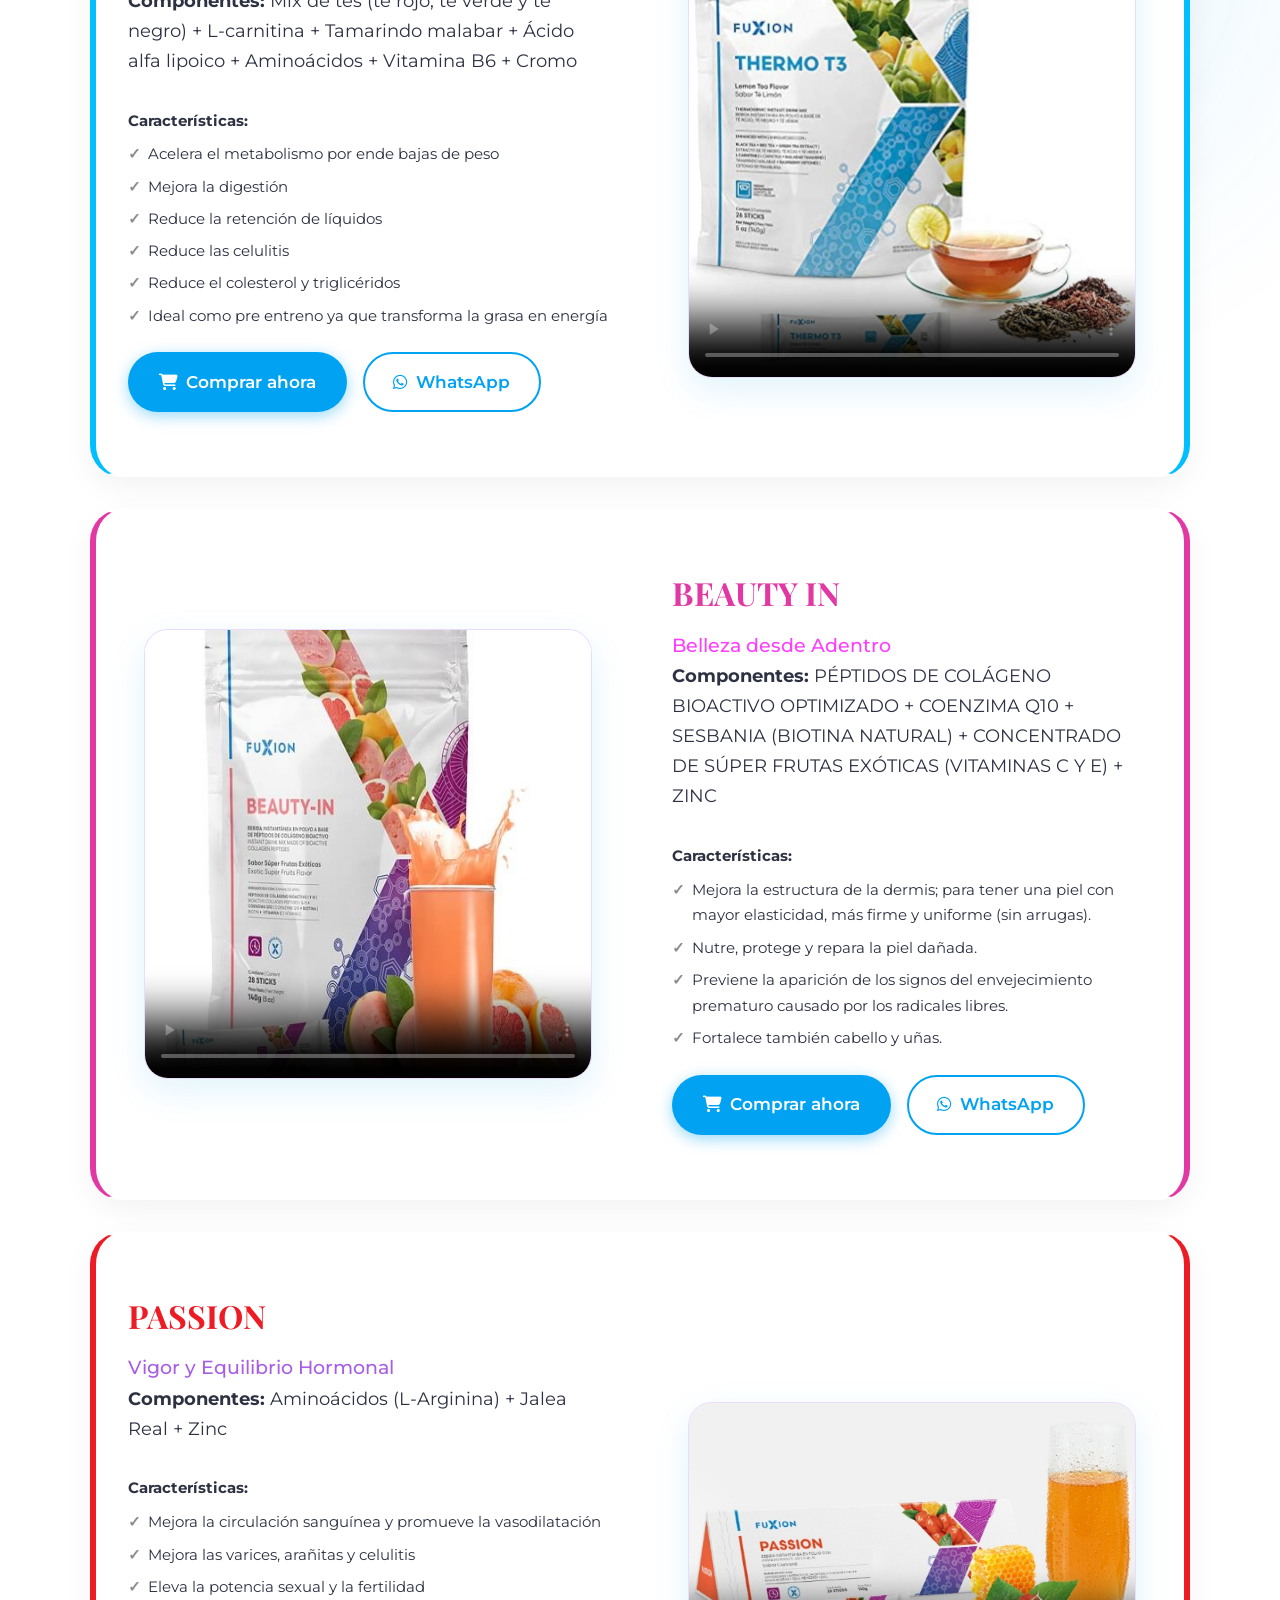
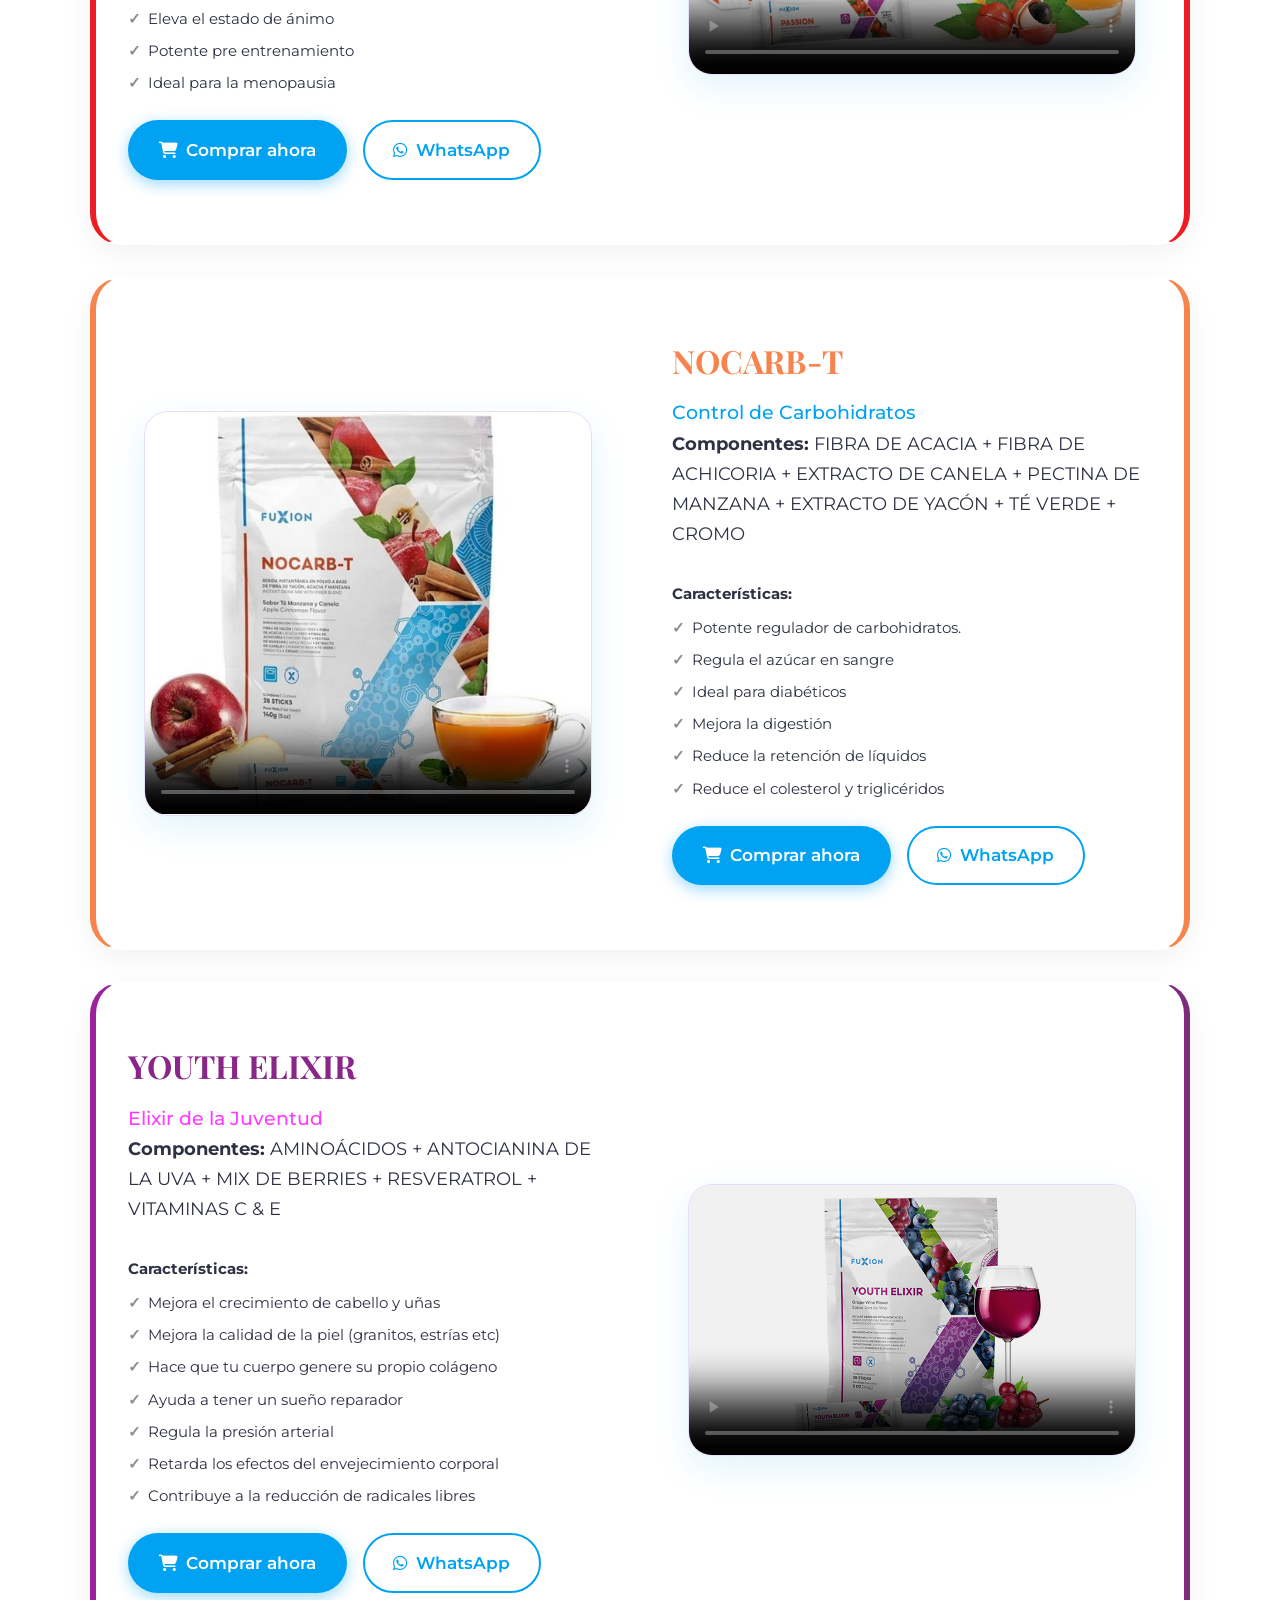
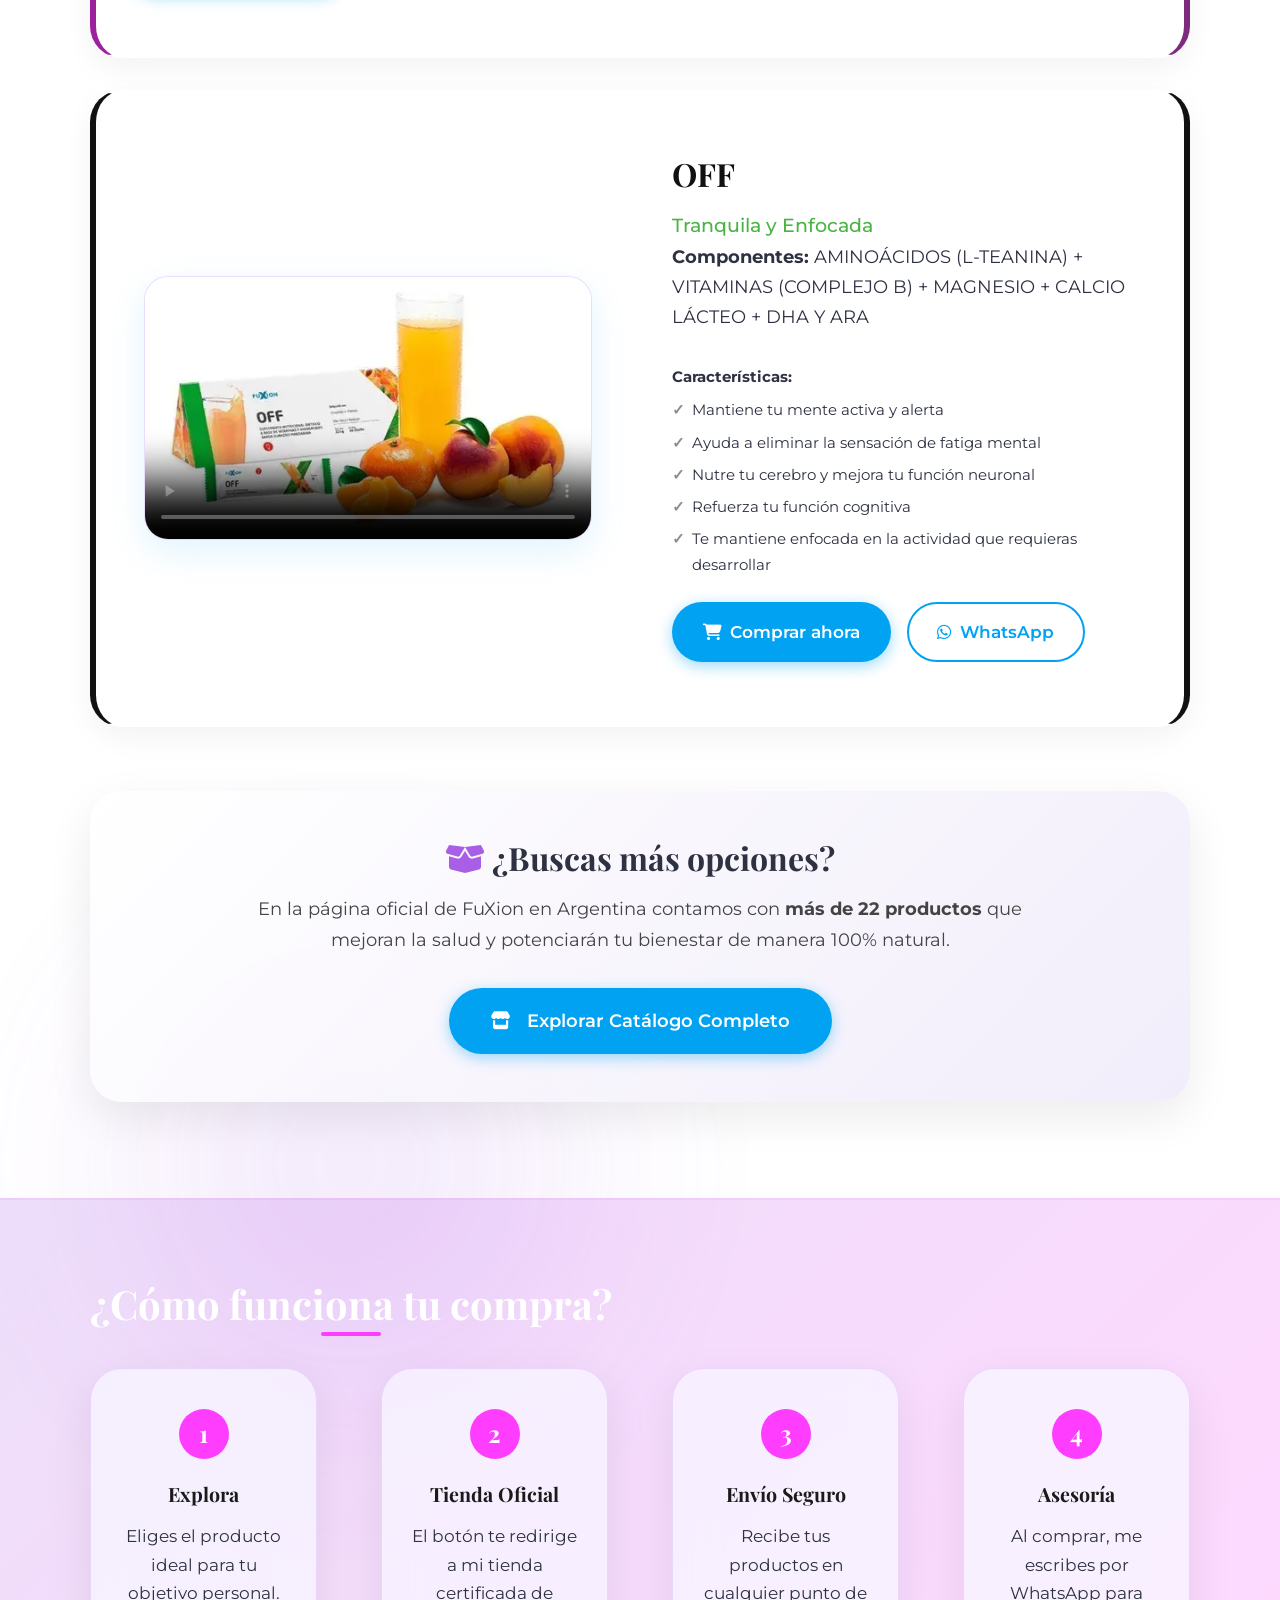
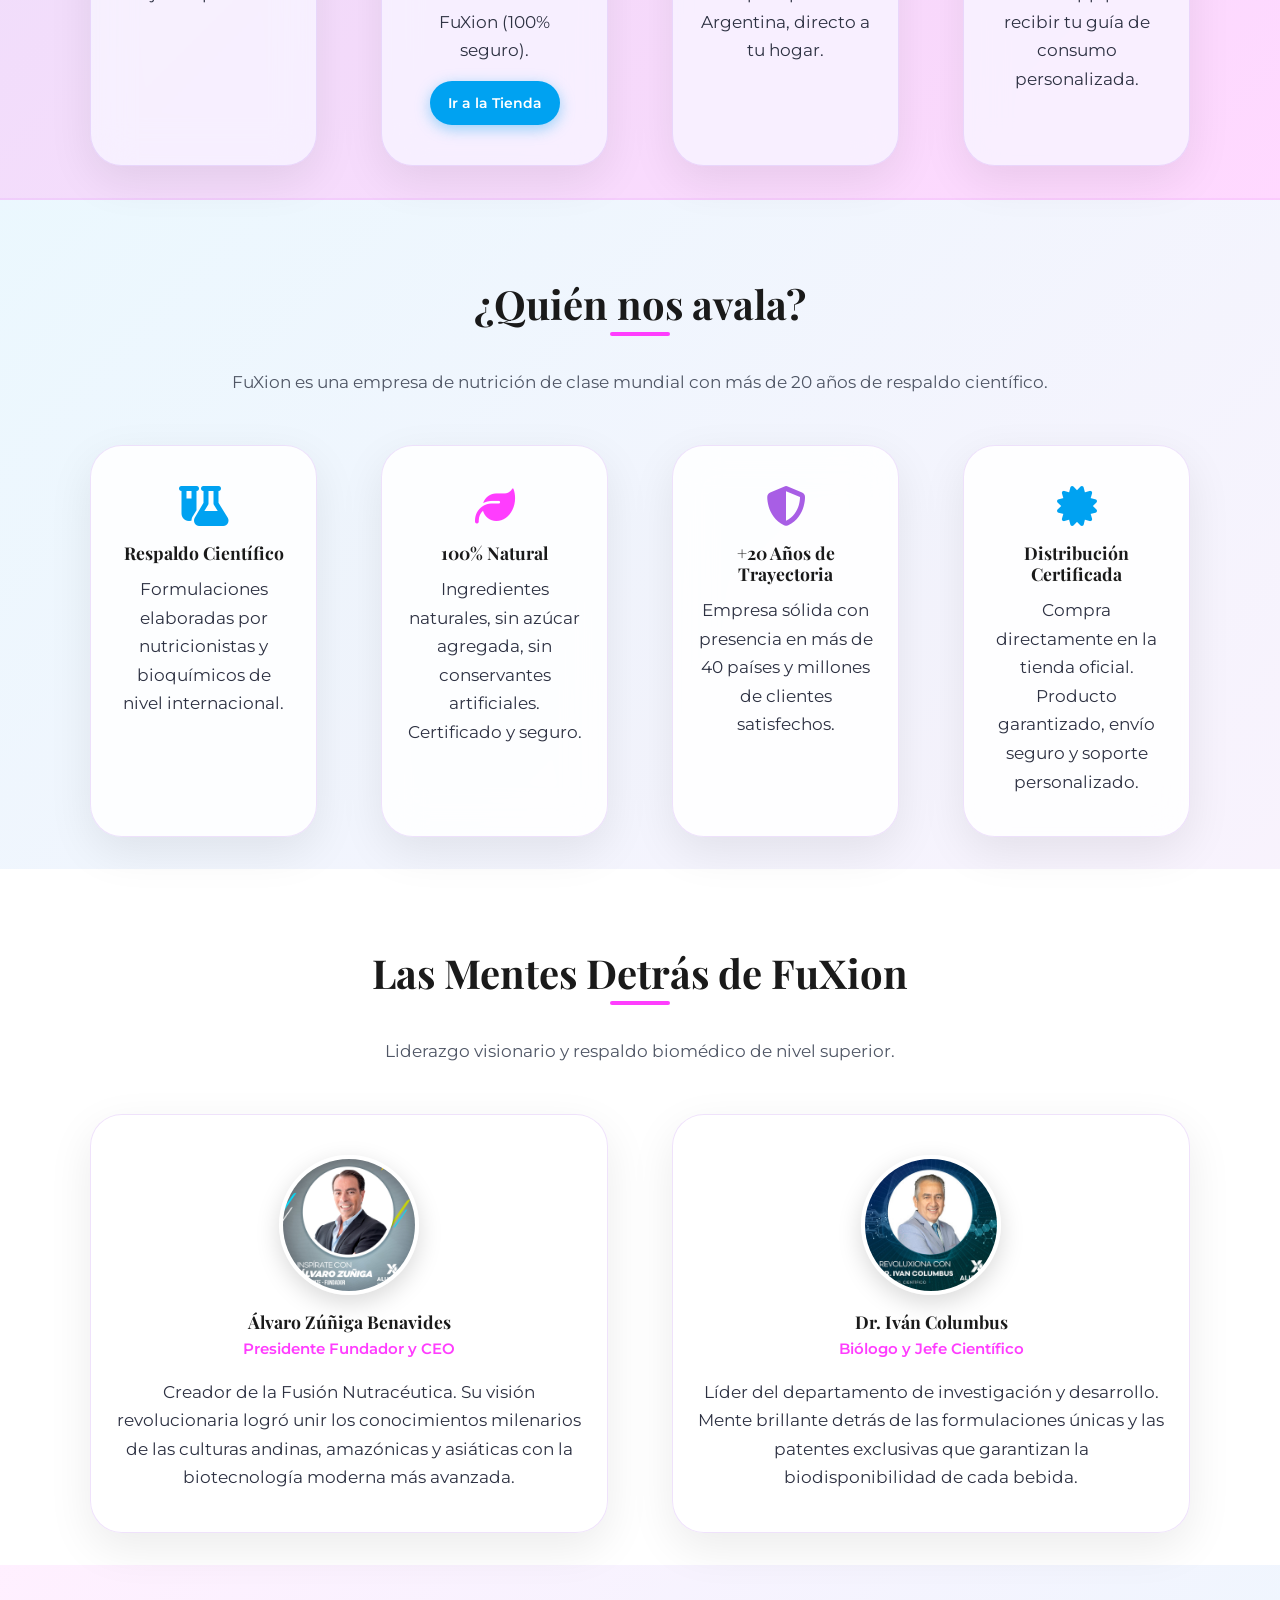
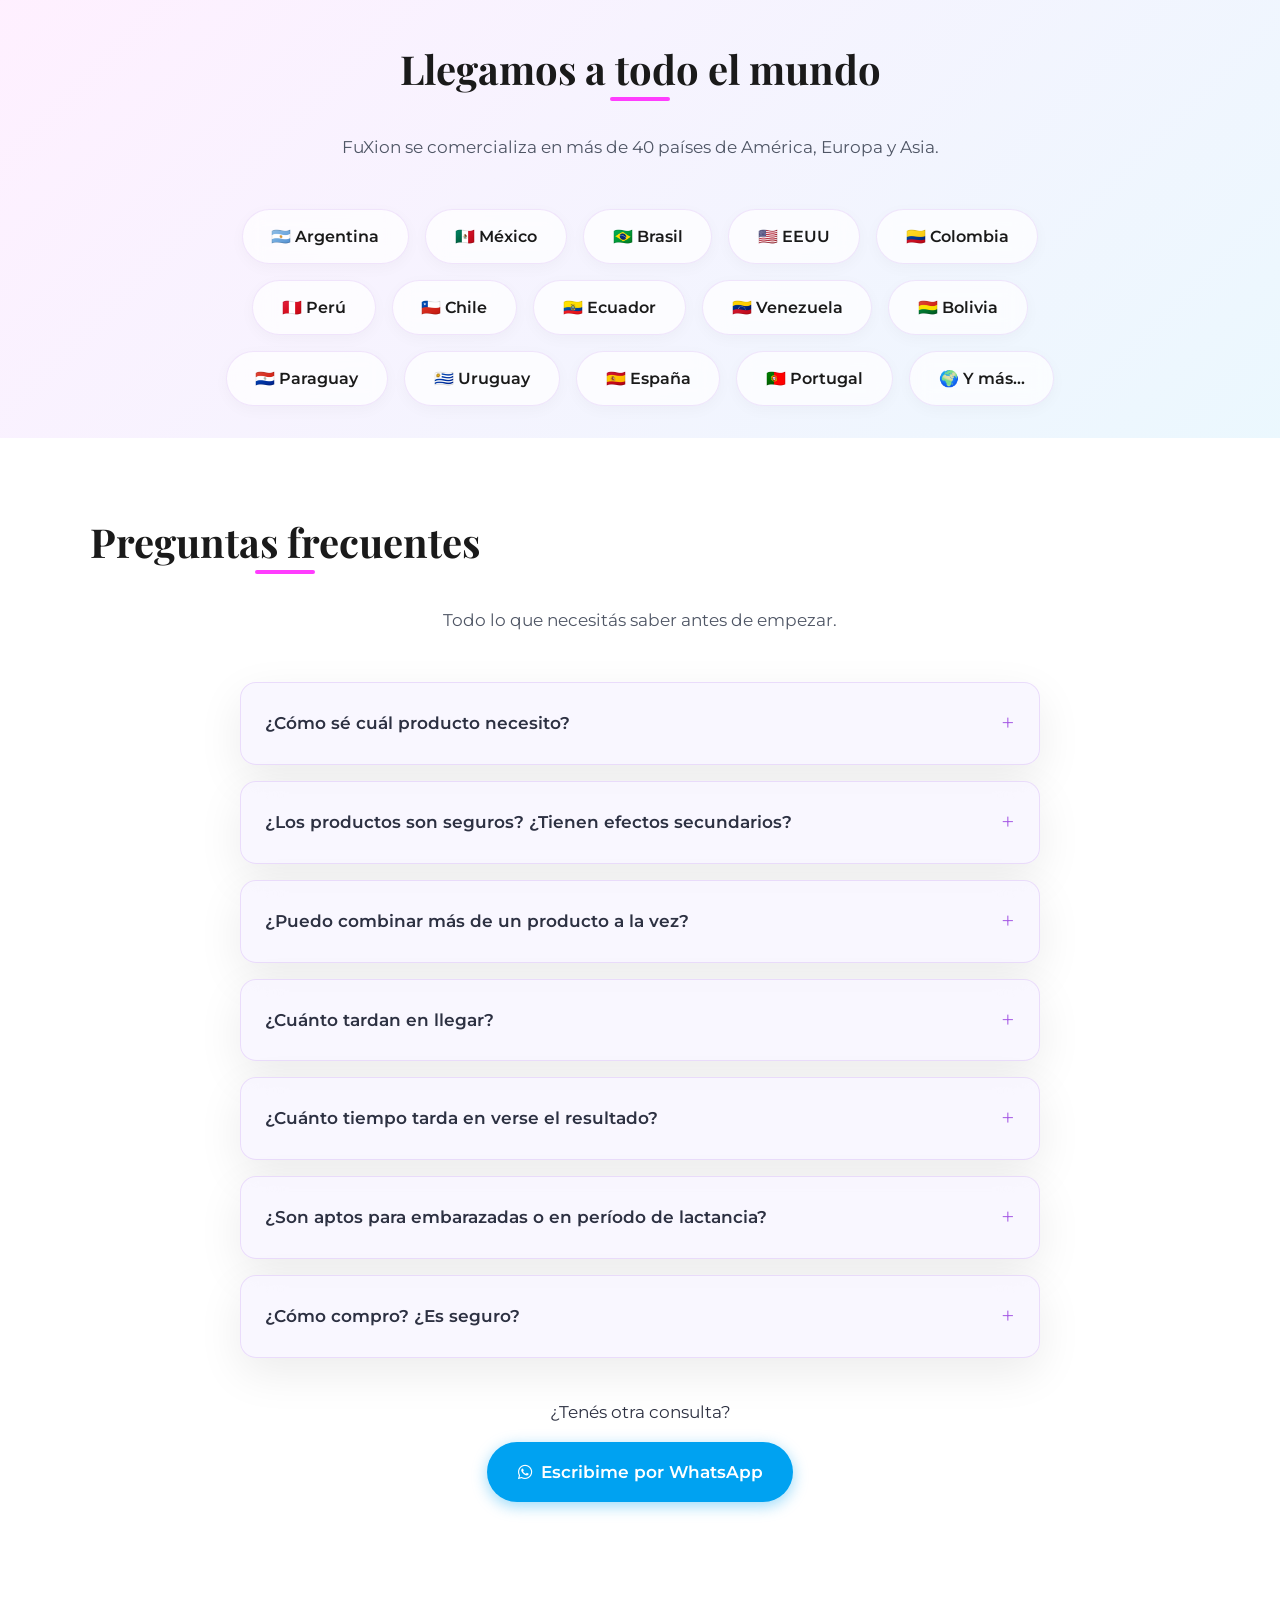
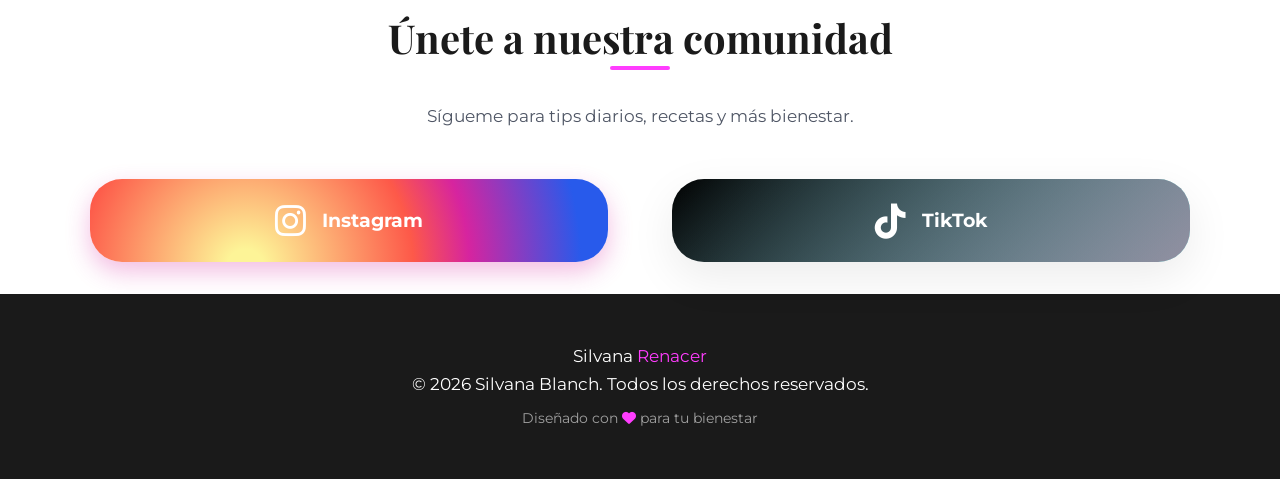
==== commit 16d52201: "Fix hero background transparente + CSS v1.4" ====
--- a/index.html
+++ b/index.html
@@ -26,7 +26,7 @@
         rel="stylesheet">
 
     <!-- CSS -->
-    <link rel="stylesheet" href="styles.css?v=1.3">
+    <link rel="stylesheet" href="styles.css?v=1.4">
 
     <!-- Font Awesome (for icons) -->
     <link rel="stylesheet" href="https://cdnjs.cloudflare.com/ajax/libs/font-awesome/6.4.0/css/all.min.css">
--- a/styles.css
+++ b/styles.css
@@ -413,7 +413,7 @@
   position: relative;
   padding-top: calc(var(--header-height) + 4rem);
   padding-bottom: 8rem;
-  background: linear-gradient(180deg, rgba(232, 228, 240, 0.6) 0%, rgba(255, 61, 254, 0.05) 50%, #FFFFFF 100%);
+  background: linear-gradient(180deg, rgba(232, 228, 240, 0.4) 0%, rgba(255, 61, 254, 0.03) 50%, transparent 100%);
 }
 
 .hero-container {
